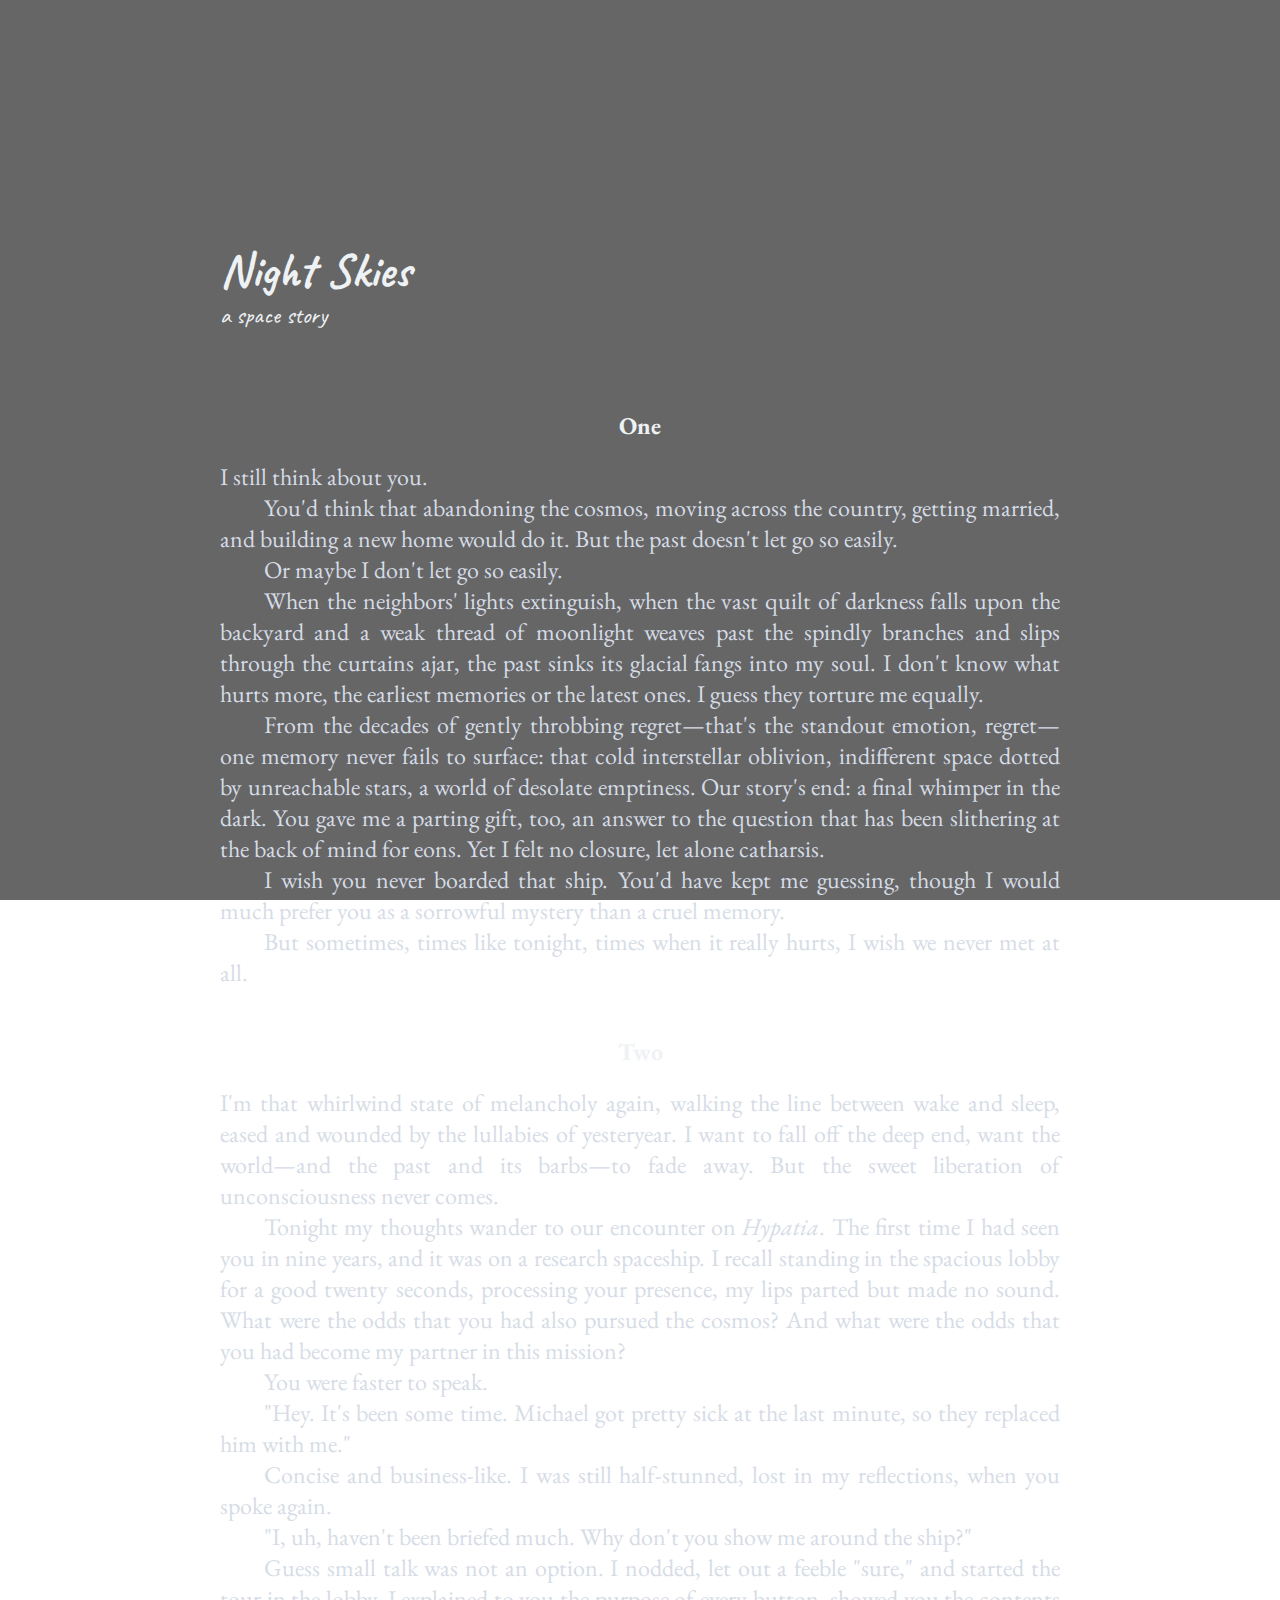
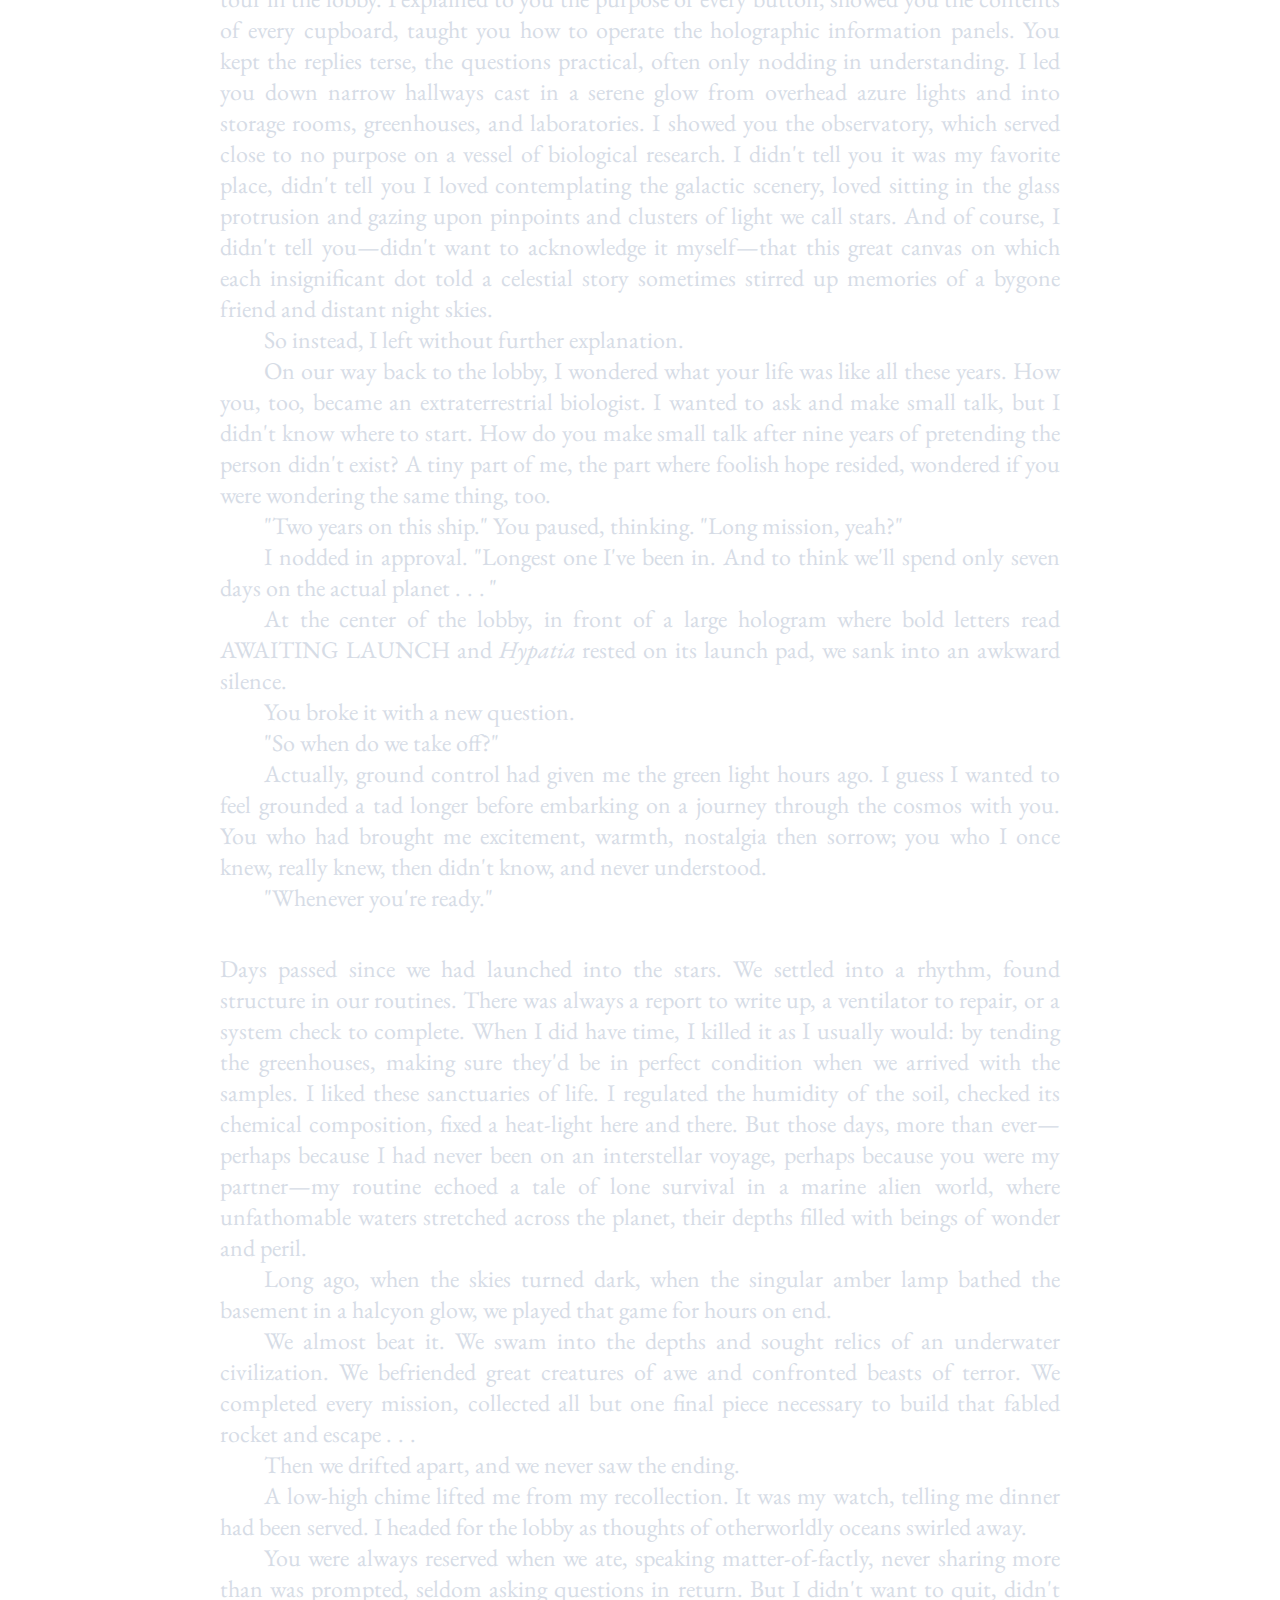
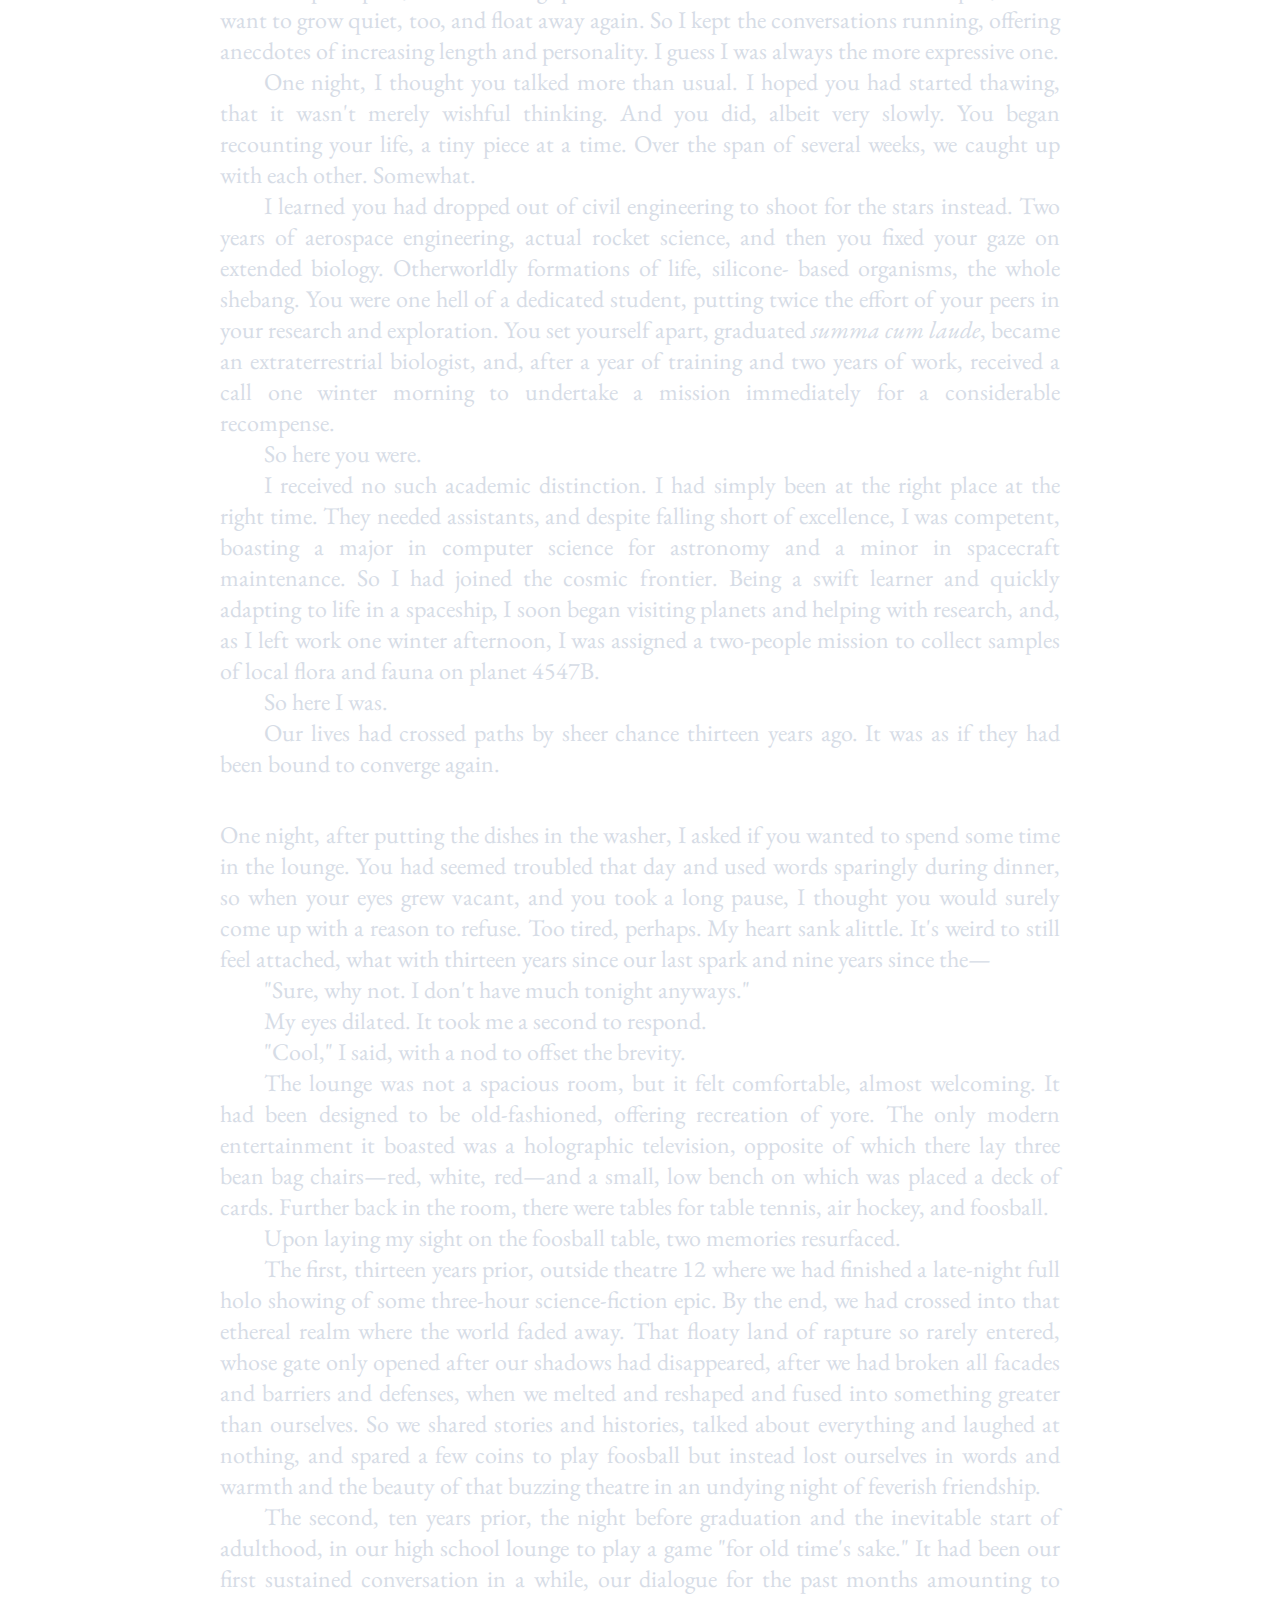
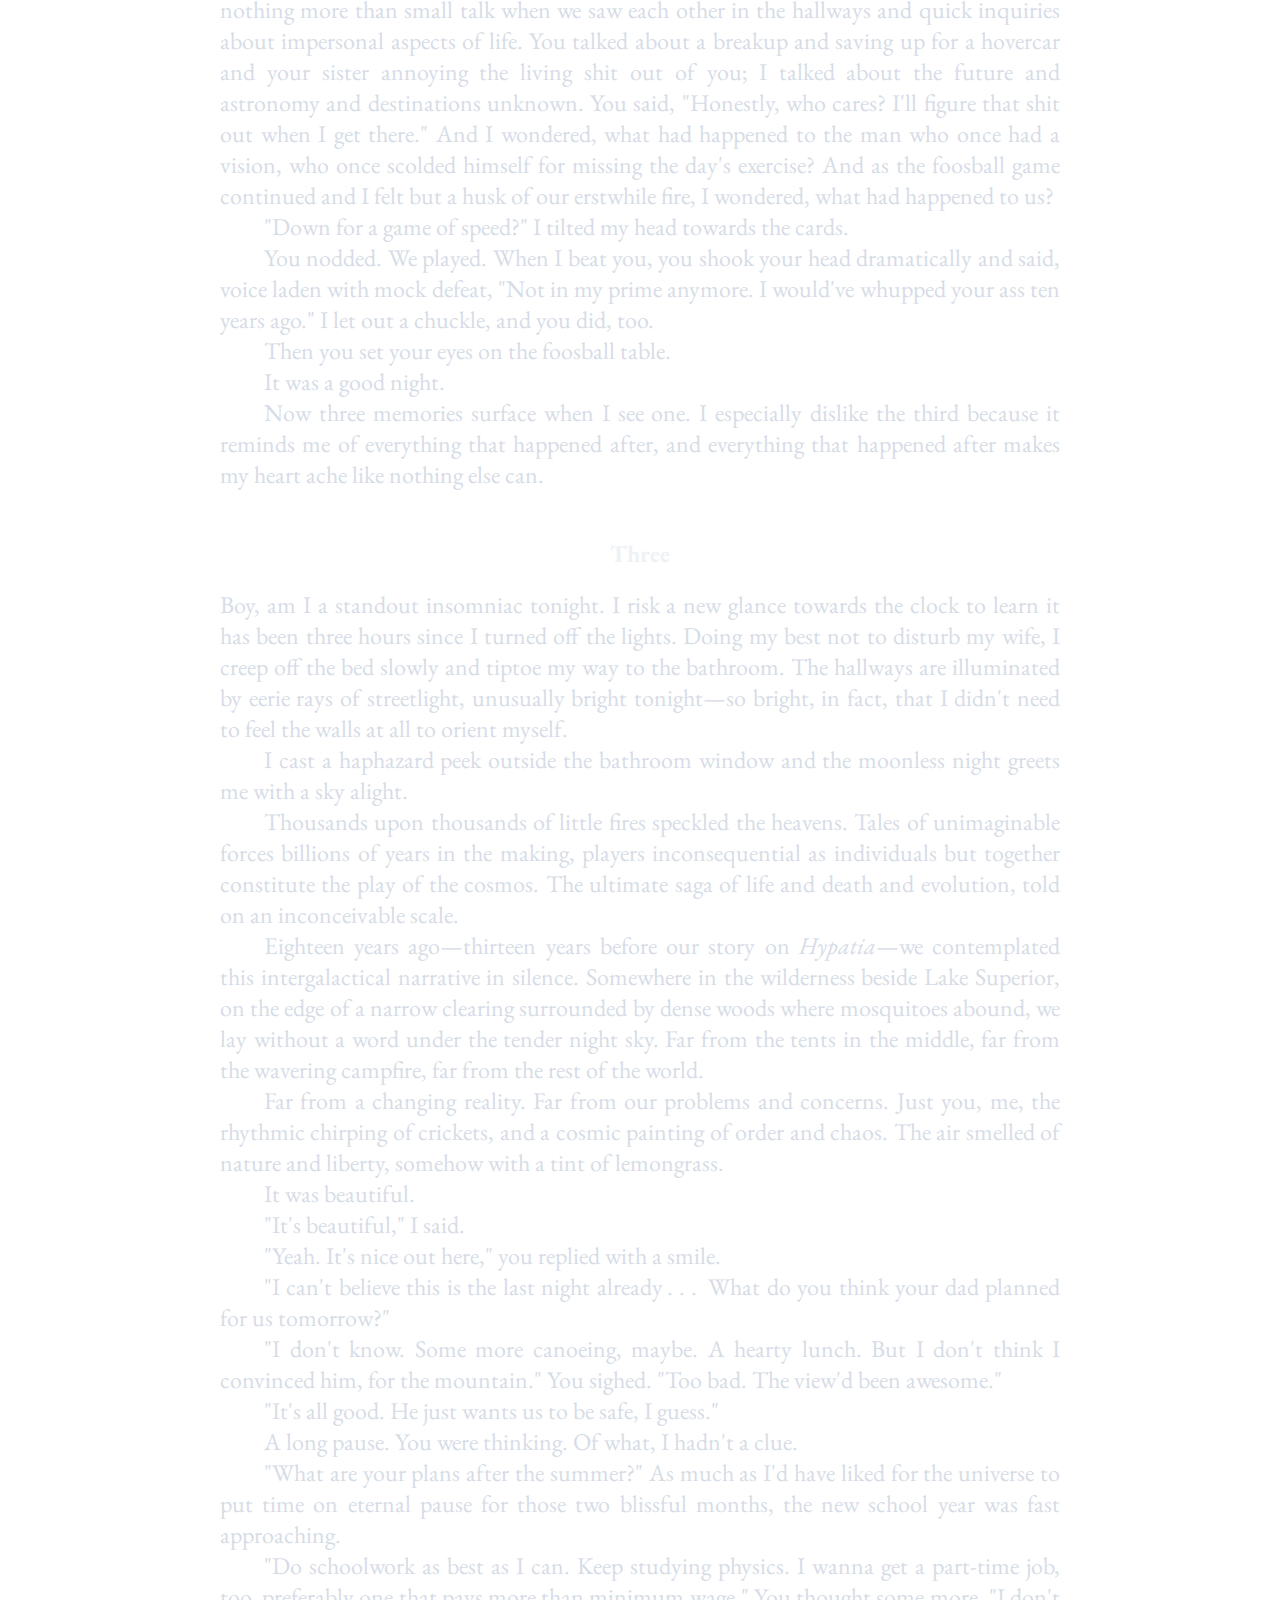
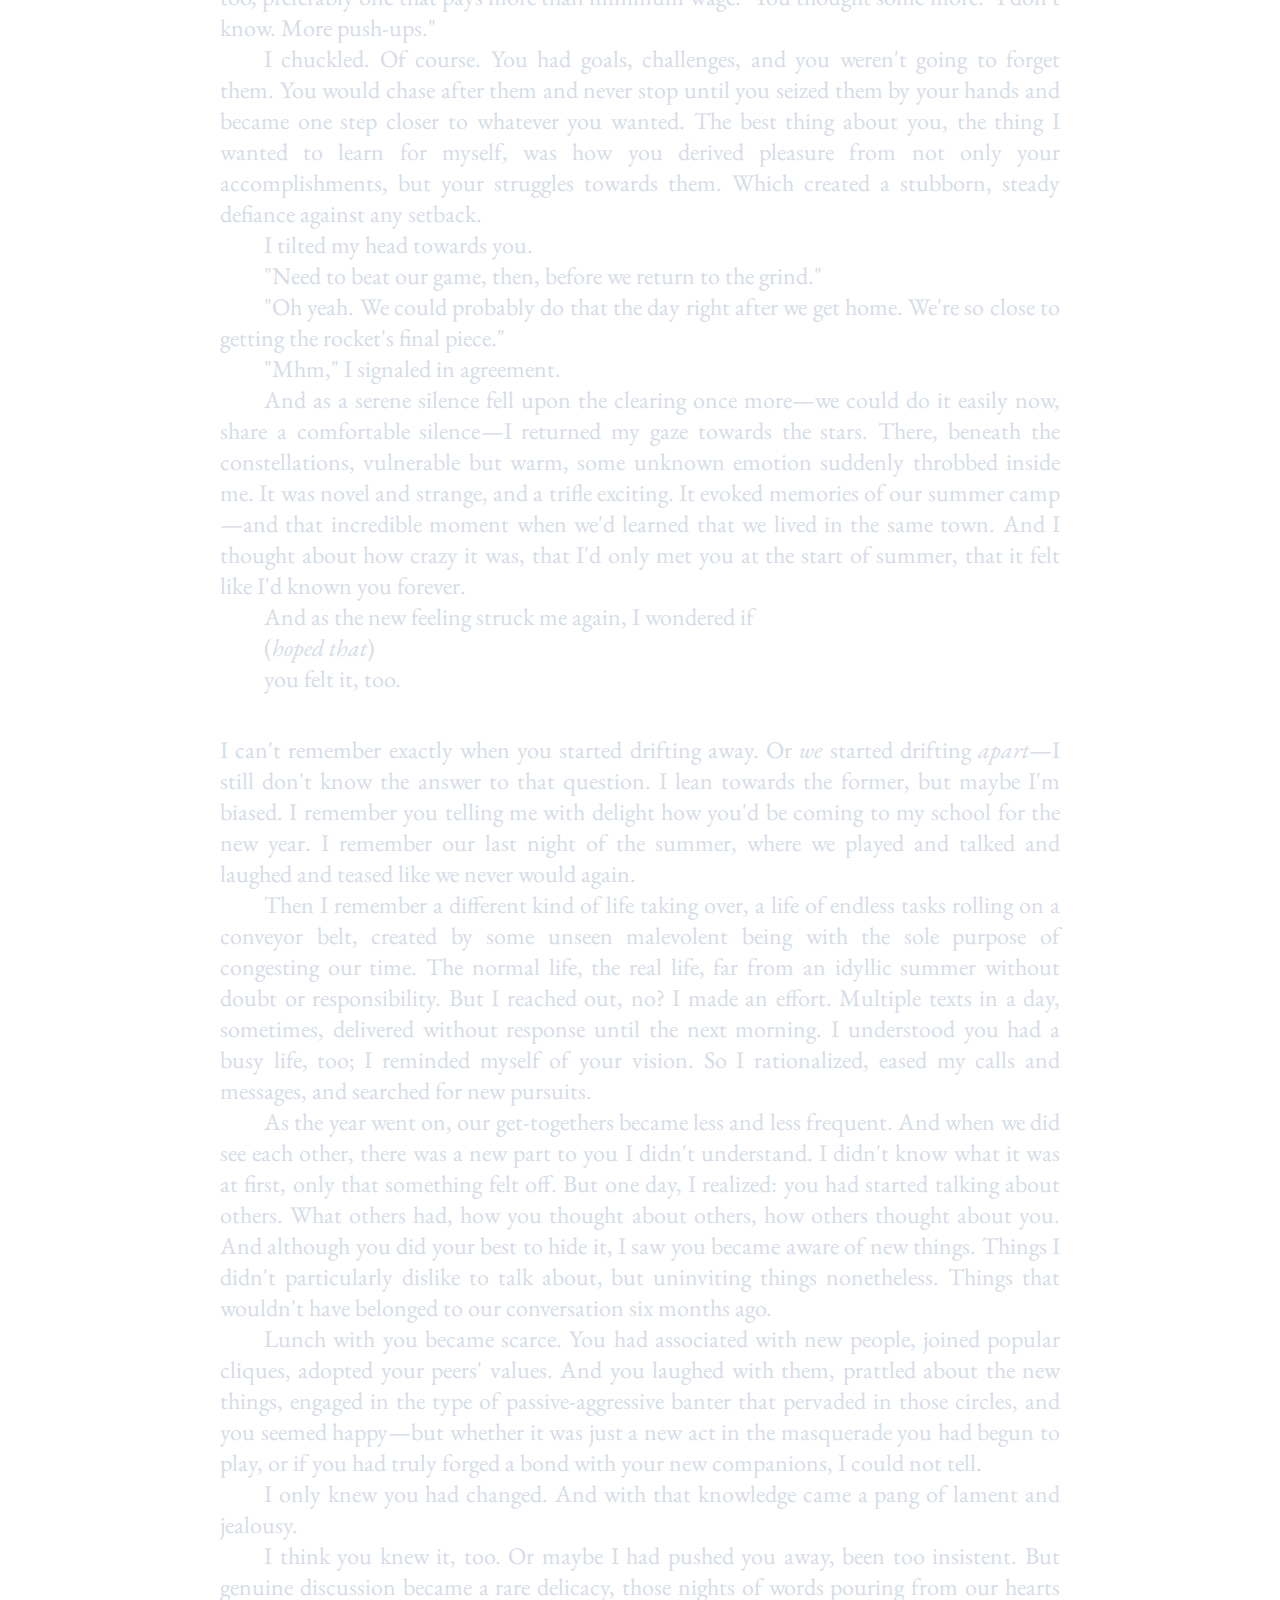
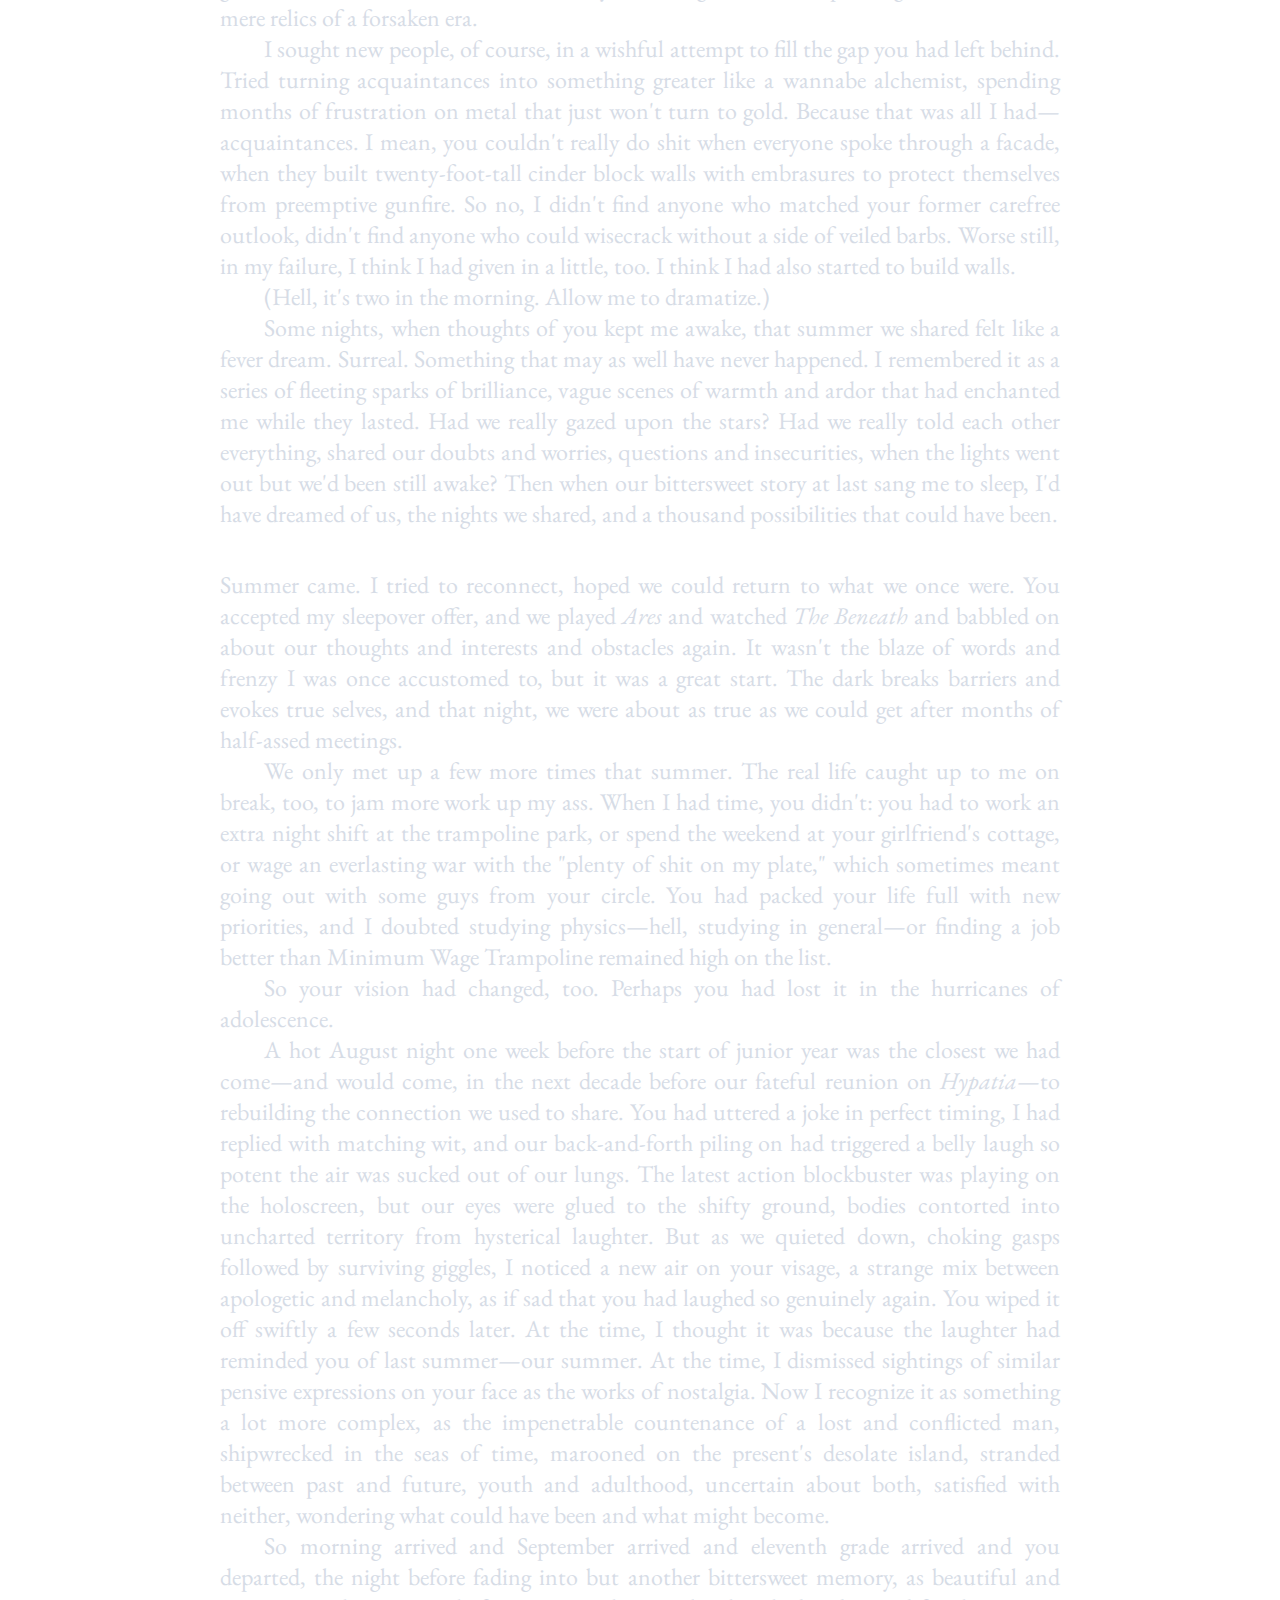
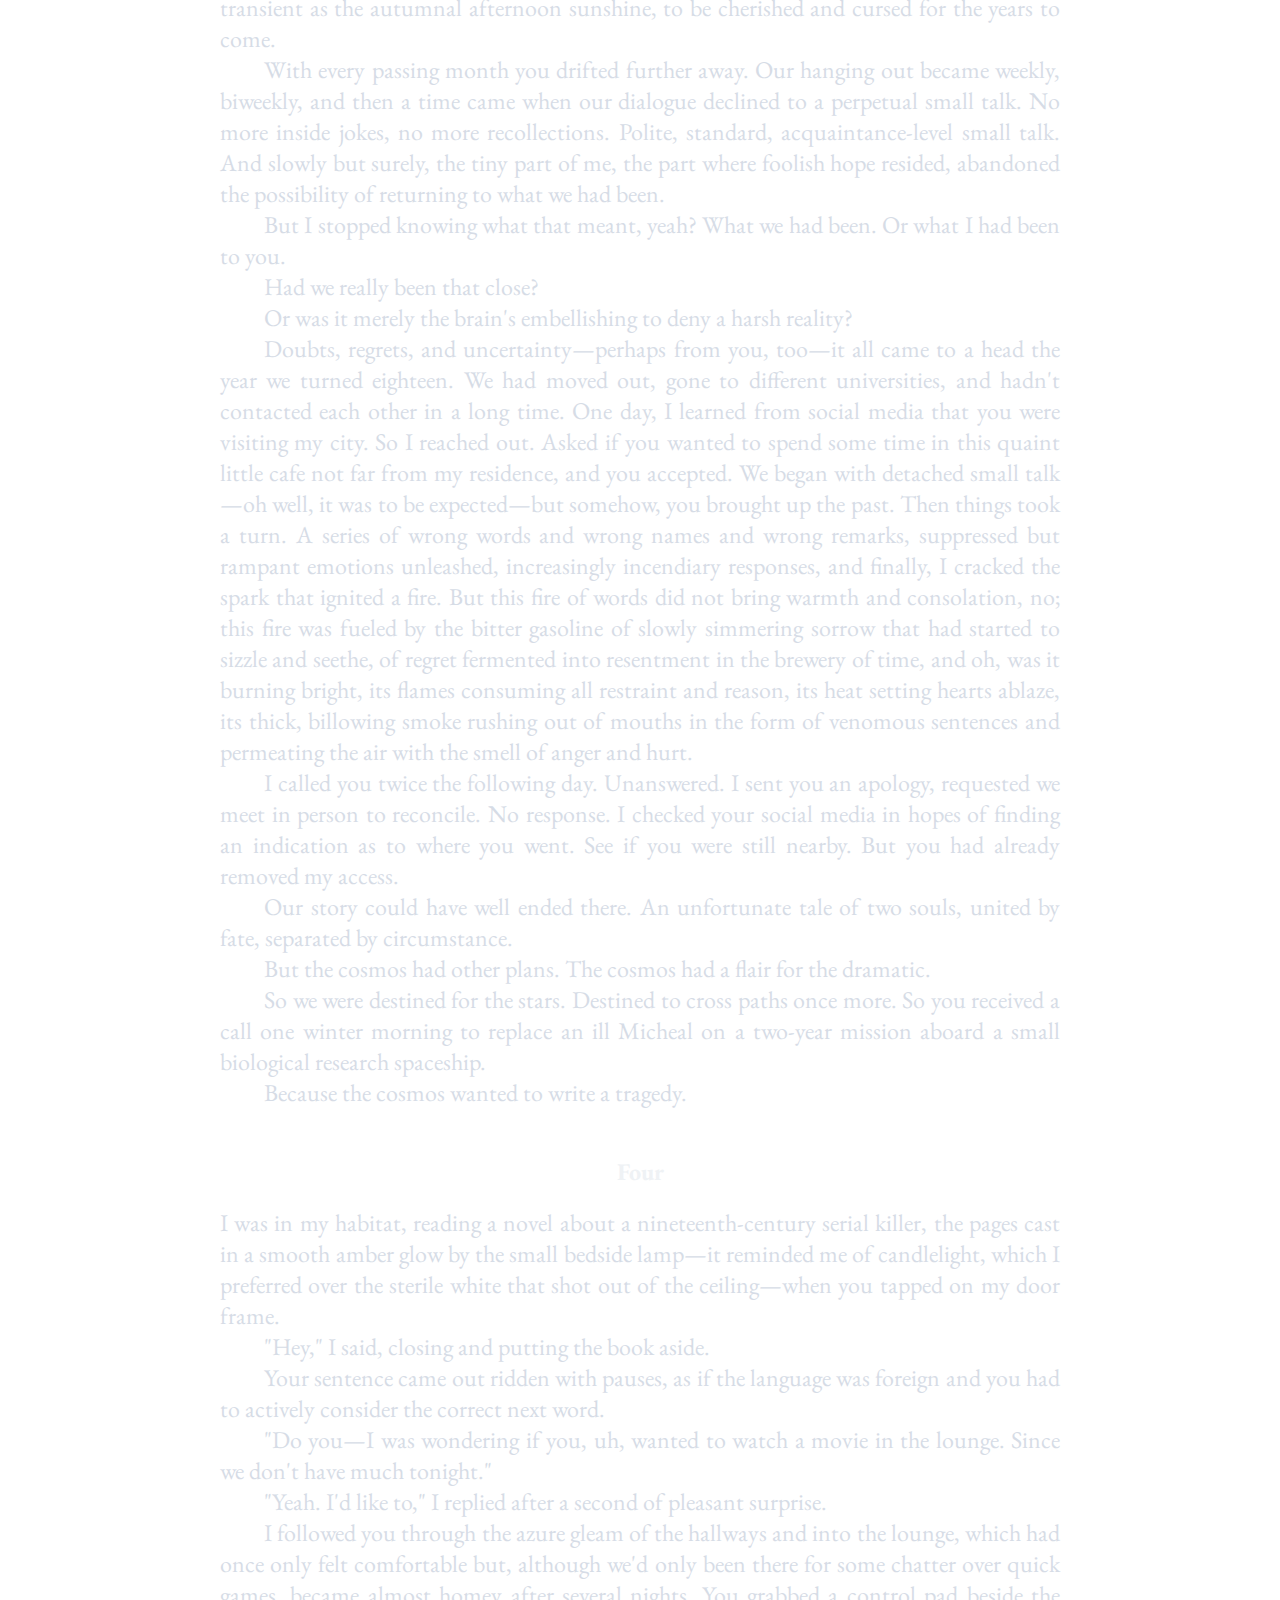
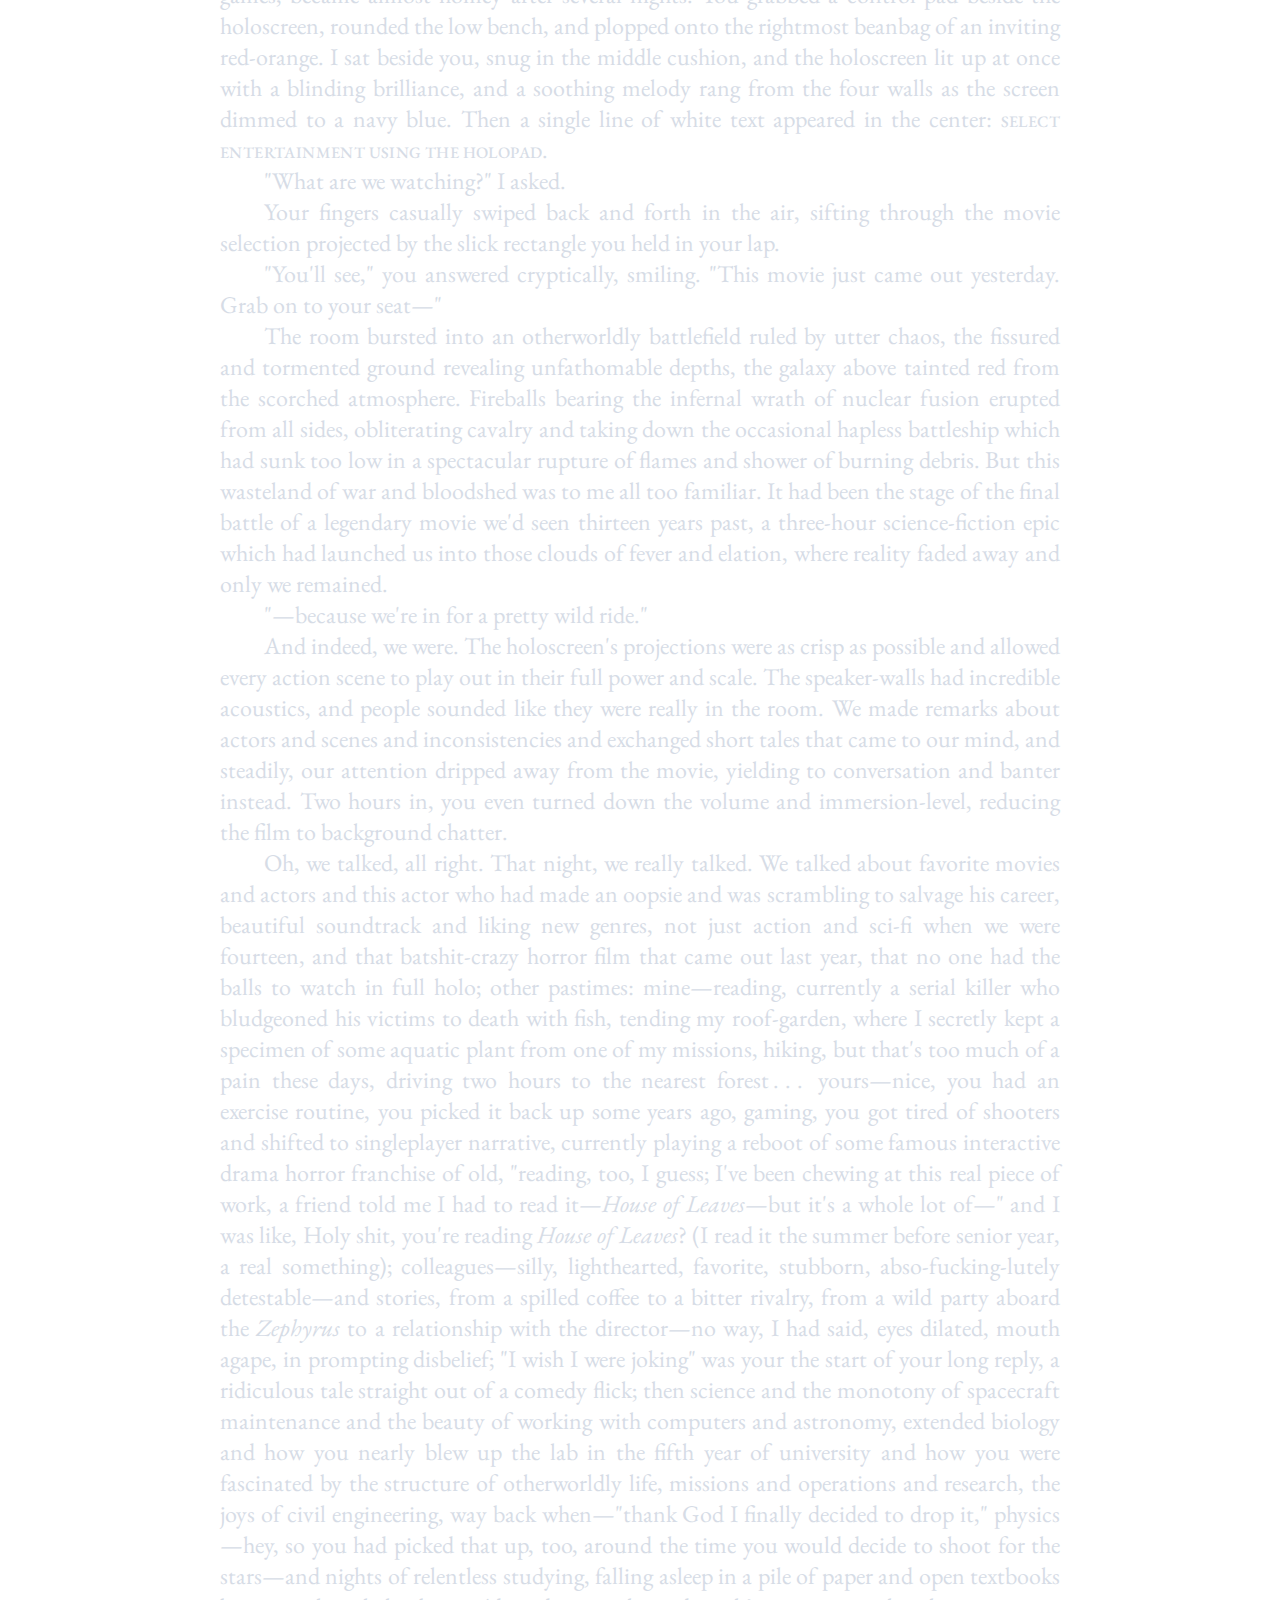
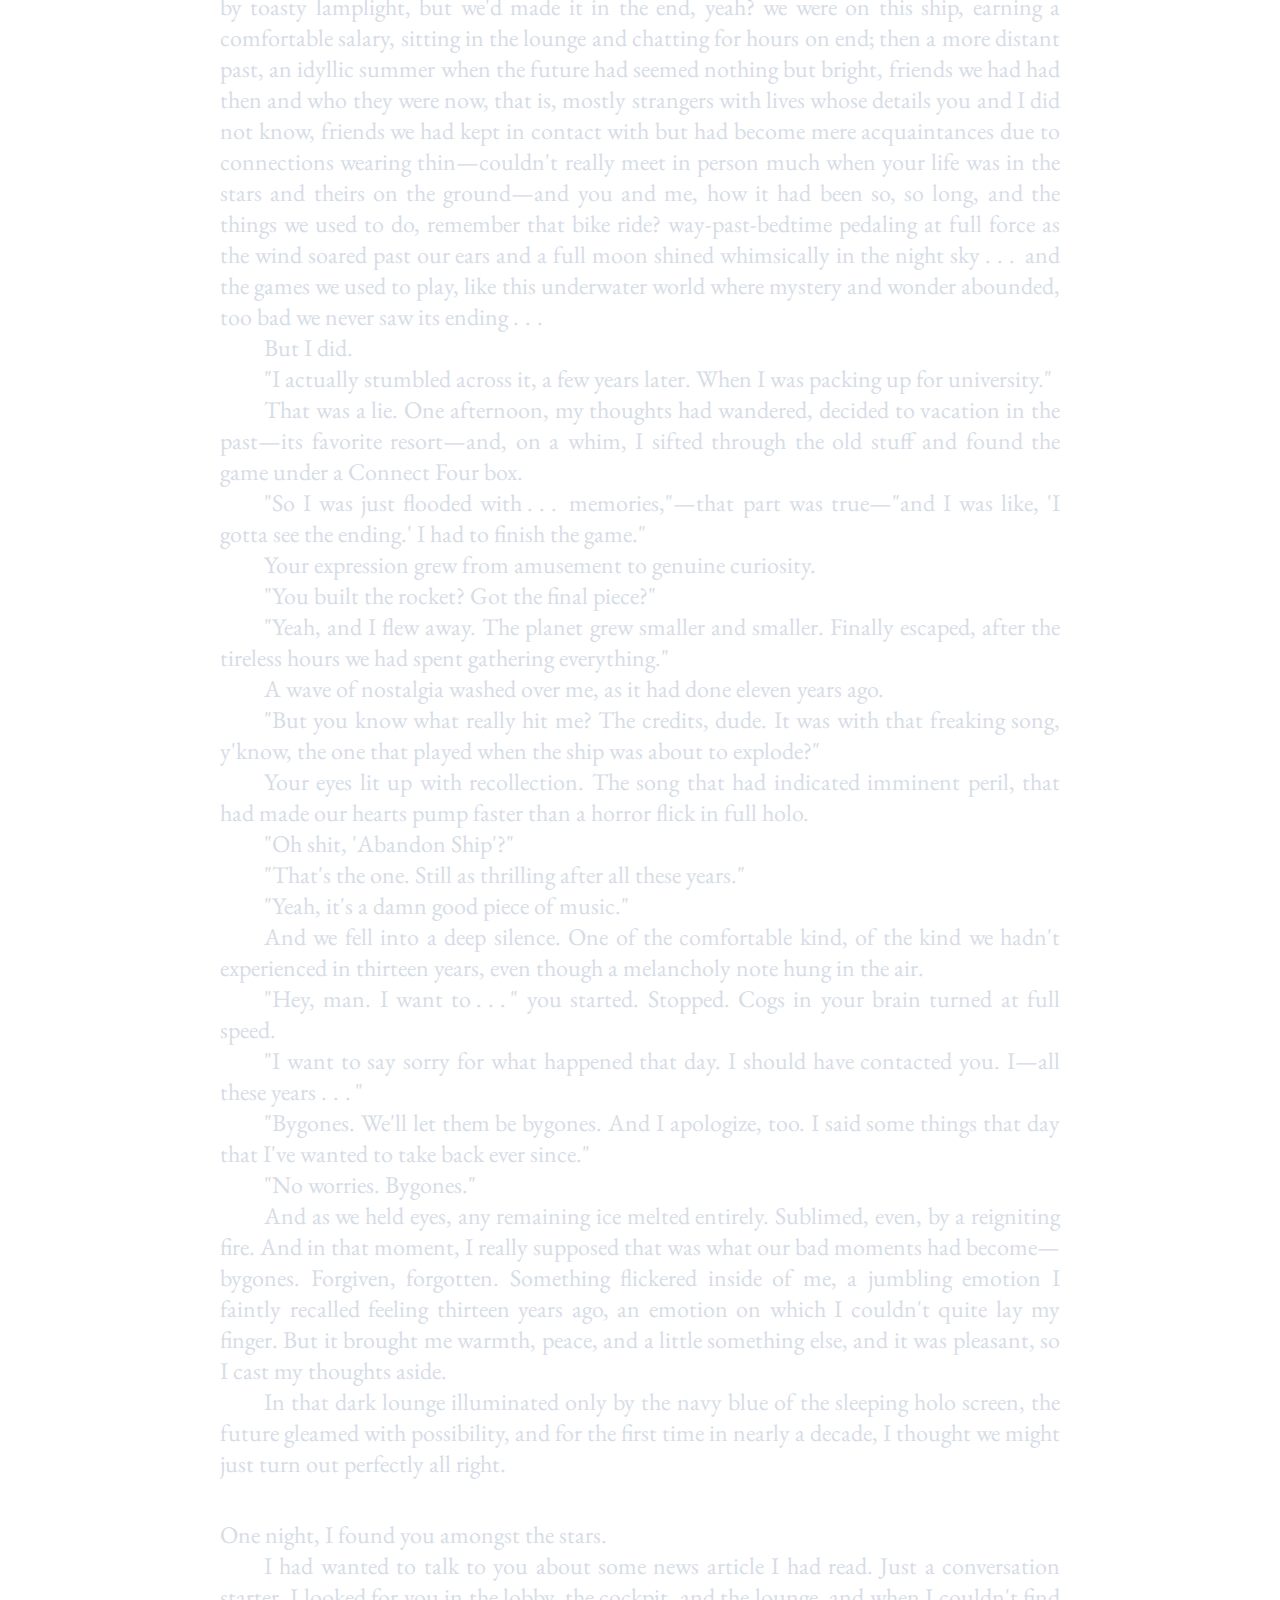
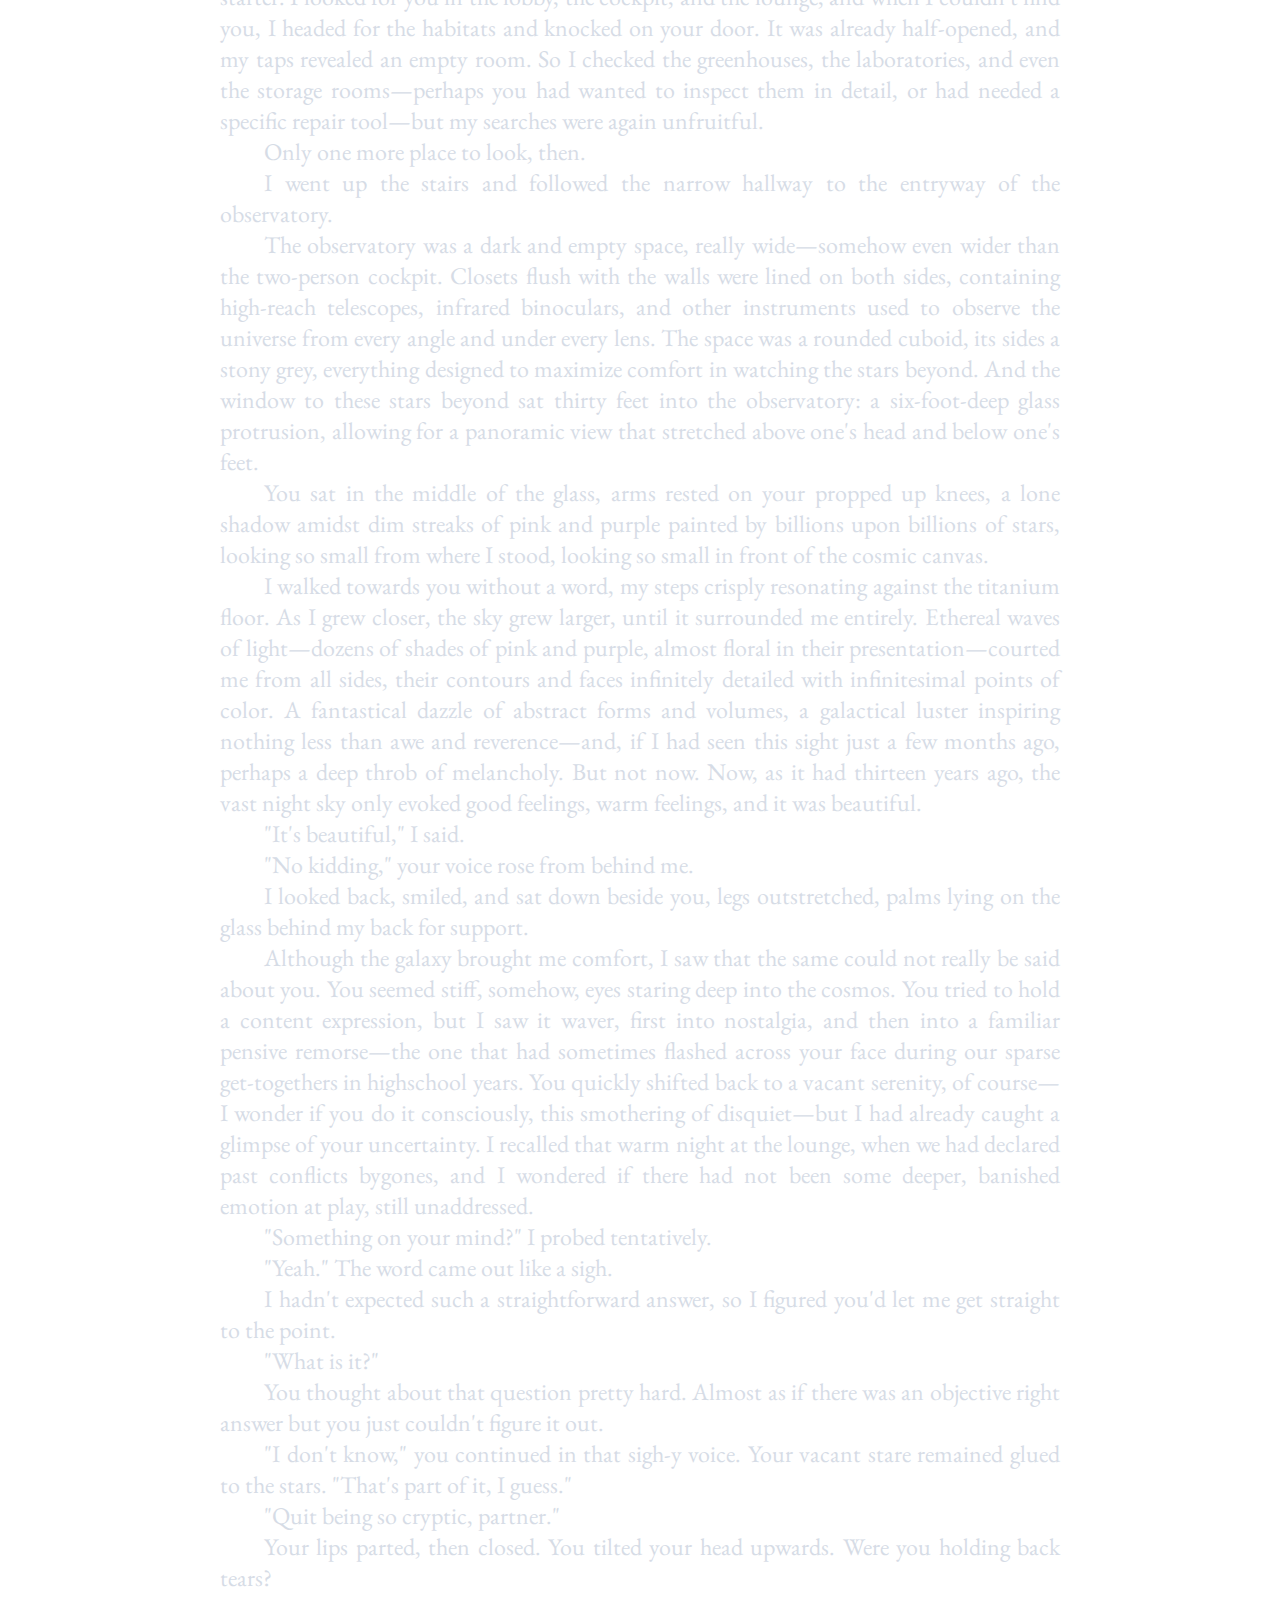
==== night-skies/index.html @ 5f886b28 "Add night skies" ====
<!DOCTYPE html>
<html lang="en">
<head>
  <meta charset="UTF-8">
  <meta name="viewport" content="width=device-width, initial-scale=1.0">
  <title>Night Skies</title>
  <link rel="stylesheet" href="styles.css">
</head>
<body>
  <article>
    <hgroup>
      <h1>Night Skies</h1>
      <p>a space story</p>
    </hgroup>
    <main>
      <section>
        <h2>One</h2>
        <div class="scene">
          <p class="para">I still think about you.</p>
          <p class="para">You'd think that abandoning the cosmos, moving across the country, getting married, and building a new home would do it. But the past doesn't let go so easily.</p>
          <p class="para">Or maybe I don't let go so easily.</p>
          <p class="para">When the neighbors' lights extinguish, when the vast quilt of darkness falls upon the backyard and a weak thread of moonlight weaves past the spindly branches and slips through the curtains ajar, the past sinks its glacial fangs into my soul. I don't know what hurts more, the earliest memories or the latest ones. I guess they torture me equally.</p>
          <p class="para">From the decades of gently throbbing regret—that's the standout emotion, regret—one memory never fails to surface: that cold interstellar oblivion, indifferent space dotted by unreachable stars, a world of desolate emptiness. Our story's end: a final whimper in the dark. You gave me a parting gift, too, an answer to the question that has been slithering at the back of mind for eons. Yet I felt no closure, let alone catharsis.</p>
          <p class="para">I wish you never boarded that ship. You'd have kept me guessing, though I would much prefer you as a sorrowful mystery than a cruel memory.</p>
          <p class="para">But sometimes, times like tonight, times when it really hurts, I wish we never met at all.</p>
        </div class="scene">
      </section>
      <section>
        <h2>Two</h2>
        <div class="scene">
          <p class="para">I'm that whirlwind state of melancholy again, walking the line between wake and sleep, eased and wounded by the lullabies of yesteryear. I want to fall off the deep end, want the world—and the past and its barbs—to fade away. But the sweet liberation of unconsciousness never comes.</p>
          <p class="para">Tonight my thoughts wander to our encounter on <i class="italic">Hypatia</i>. The first time I had seen you in nine years, and it was on a research spaceship. I recall standing in the spacious lobby for a good twenty seconds, processing your presence, my lips parted but made no sound. What were the odds that you had also pursued the cosmos? And what were the odds that you had become my partner in this mission?</p>
          <p class="para">You were faster to speak.</p>
          <p class="para">"Hey. It's been some time. Michael got pretty sick at the last minute, so they replaced him with me."</p>
          <p class="para">Concise and business-like. I was still half-stunned, lost in my reflections, when you spoke again.</p>
          <p class="para">"I, uh, haven't been briefed much. Why don't you show me around the ship?"</p>
          <p class="para">Guess small talk was not an option. I nodded, let out a feeble "sure," and started the tour in the lobby. I explained to you the purpose of every button, showed you the contents of every cupboard, taught you how to operate the holographic information panels. You kept the replies terse, the questions practical, often only nodding in understanding. I led you down narrow hallways cast in a serene glow from overhead azure lights and into storage rooms, greenhouses, and laboratories. I showed you the observatory, which served close to no purpose on a vessel of biological research. I didn't tell you it was my favorite place, didn't tell you I loved contemplating the galactic scenery, loved sitting in the glass protrusion and gazing upon pinpoints and clusters of light we call stars. And of course, I didn't tell you—didn't want to acknowledge it myself—that this great canvas on which each insignificant dot told a celestial story sometimes stirred up memories of a bygone friend and distant night skies.</p>
          <p class="para">So instead, I left without further explanation.</p>
          <p class="para">On our way back to the lobby, I wondered what your life was like all these years. How you, too, became an extraterrestrial biologist. I wanted to ask and make small talk, but I didn't know where to start. How do you make small talk after nine years of pretending the person didn't exist? A tiny part of me, the part where foolish hope resided, wondered if you were wondering the same thing, too.</p>
          <p class="para">"Two years on this ship." You paused, thinking. "Long mission, yeah?"</p>
          <p class="para">I nodded in approval. "Longest one I've been in. And to think we'll spend only seven days on the actual planet<span class="ellipsis">...</span>"</p>
          <p class="para">At the center of the lobby, in front of a large hologram where bold letters read AWAITING LAUNCH and <i class="italic">Hypatia</i> rested on its launch pad, we sank into an awkward silence.</p>
          <p class="para">You broke it with a new question.</p>
          <p class="para">"So when do we take off?"</p>
          <p class="para">Actually, ground control had given me the green light hours ago. I guess I wanted to feel grounded a tad longer before embarking on a journey through the cosmos with you. You who had brought me excitement, warmth, nostalgia then sorrow; you who I once knew, really knew, then didn't know, and never understood.</p>
          <p class="para">"Whenever you're ready."</p>
        </div>
        <div class="scene">
          <p class="para">Days passed since we had launched into the stars. We settled into a rhythm, found structure in our routines. There was always a report to write up, a ventilator to repair, or a system check to complete. When I did have time, I killed it as I usually would: by tending the greenhouses, making sure they'd be in perfect condition when we arrived with the samples. I liked these sanctuaries of life. I regulated the humidity of the soil, checked its chemical composition, fixed a heat-light here and there. But those days, more than ever—perhaps because I had never been on an interstellar voyage, perhaps because you were my partner—my routine echoed a tale of lone survival in a marine alien world, where unfathomable waters stretched across the planet, their depths filled with beings of wonder and peril.</p>
          <p class="para">Long ago, when the skies turned dark, when the singular amber lamp bathed the basement in a halcyon glow, we played that game for hours on end.</p>
          <p class="para">We almost beat it. We swam into the depths and sought relics of an underwater civilization. We befriended great creatures of awe and confronted beasts of terror. We completed every mission, collected all but one final piece necessary to build that fabled rocket and escape<span class="ellipsis">...</span></p>
          <p class="para">Then we drifted apart, and we never saw the ending.</p>
          <p class="para">A low-high chime lifted me from my recollection. It was my watch, telling me dinner had been served. I headed for the lobby as thoughts of otherworldly oceans swirled away.</p>
          <p class="para">You were always reserved when we ate, speaking matter-of-factly, never sharing more than was prompted, seldom asking questions in return. But I didn't want to quit, didn't want to grow quiet, too, and float away again. So I kept the conversations running, offering anecdotes of increasing length and personality. I guess I was always the more expressive one.</p>
          <p class="para">One night, I thought you talked more than usual. I hoped you had started thawing, that it wasn't merely wishful thinking. And you did, albeit very slowly. You began recounting your life, a tiny piece at a time. Over the span of several weeks, we caught up with each other. Somewhat.</p>
          <p class="para">I learned you had dropped out of civil engineering to shoot for the stars instead. Two years of aerospace engineering, actual rocket science, and then you fixed your gaze on extended biology. Otherworldly formations of life, silicone- based organisms, the whole shebang. You were one hell of a dedicated student, putting twice the effort of your peers in your research and exploration. You set yourself apart, graduated <i class="italic">summa cum laude</i>, became an extraterrestrial biologist, and, after a year of training and two years of work, received a call one winter morning to undertake a mission immediately for a considerable recompense.</p>
          <p class="para">So here you were.</p>
          <p class="para">I received no such academic distinction. I had simply been at the right place at the right time. They needed assistants, and despite falling short of excellence, I was competent, boasting a major in computer science for astronomy and a minor in spacecraft maintenance. So I had joined the cosmic frontier. Being a swift learner and quickly adapting to life in a spaceship, I soon began visiting planets and helping with research, and, as I left work one winter afternoon, I was assigned a two-people mission to collect samples of local flora and fauna on planet 4547B.</p>
          <p class="para">So here I was.</p>
          <p class="para">Our lives had crossed paths by sheer chance thirteen years ago. It was as if they had been bound to converge again.</p>
        </div>
        <div class="scene">
          <p class="para">One night, after putting the dishes in the washer, I asked if you wanted to spend some time in the lounge. You had seemed troubled that day and used words sparingly during dinner, so when your eyes grew vacant, and you took a long pause, I thought you would surely come up with a reason to refuse. Too tired, perhaps. My heart sank alittle. It's weird to still feel attached, what with thirteen years since our last spark and nine years since the—</p>
          <p class="para">"Sure, why not. I don't have much tonight anyways."</p>
          <p class="para">My eyes dilated. It took me a second to respond.</p>
          <p class="para">"Cool," I said, with a nod to offset the brevity.</p>
          <p class="para">The lounge was not a spacious room, but it felt comfortable, almost welcoming. It had been designed to be old-fashioned, offering recreation of yore. The only modern entertainment it boasted was a holographic television, opposite of which there lay three bean bag chairs—red, white, red—and a small, low bench on which was placed a deck of cards. Further back in the room, there were tables for table tennis, air hockey, and foosball.</p>
          <p class="para">Upon laying my sight on the foosball table, two memories resurfaced.</p>
          <p class="para">The first, thirteen years prior, outside theatre 12 where we had finished a late-night full holo showing of some three-hour science-fiction epic. By the end, we had crossed into that ethereal realm where the world faded away. That floaty land of rapture so rarely entered, whose gate only opened after our shadows had disappeared, after we had broken all facades and barriers and defenses, when we melted and reshaped and fused into something greater than ourselves. So we shared stories and histories, talked about everything and laughed at nothing, and spared a few coins to play foosball but instead lost ourselves in words and warmth and the beauty of that buzzing theatre in an undying night of feverish friendship.</p>
          <p class="para">The second, ten years prior, the night before graduation and the inevitable start of adulthood, in our high school lounge to play a game "for old time's sake." It had been our first sustained conversation in a while, our dialogue for the past months amounting to nothing more than small talk when we saw each other in the hallways and quick inquiries about impersonal aspects of life. You talked about a breakup and saving up for a hovercar and your sister annoying the living shit out of you; I talked about the future and astronomy and destinations unknown. You said, "Honestly, who cares? I'll figure that shit out when I get there." And I wondered, what had happened to the man who once had a vision, who once scolded himself for missing the day's exercise? And as the foosball game continued and I felt but a husk of our erstwhile fire, I wondered, what had happened to us?</p>
          <p class="para">"Down for a game of speed?" I tilted my head towards the cards.</p>
          <p class="para">You nodded. We played. When I beat you, you shook your head dramatically and said, voice laden with mock defeat, "Not in my prime anymore. I would've whupped your ass ten years ago." I let out a chuckle, and you did, too.</p>
          <p class="para">Then you set your eyes on the foosball table.</p>
          <p class="para">It was a good night.</p>
          <p class="para">Now three memories surface when I see one. I especially dislike the third because it reminds me of everything that happened after, and everything that happened after makes my heart ache like nothing else can.</p>
        </div>
      </section>
      <section>
        <h2>Three</h2>
        <div class="scene">
          <p class="para">Boy, am I a standout insomniac tonight. I risk a new glance towards the clock to learn it has been three hours since I turned off the lights. Doing my best not to disturb my wife, I creep off the bed slowly and tiptoe my way to the bathroom. The hallways are illuminated by eerie rays of streetlight, unusually bright tonight—so bright, in fact, that I didn't need to feel the walls at all to orient myself.</p>
          <p class="para">I cast a haphazard peek outside the bathroom window and the moonless night greets me with a sky alight.</p>
          <p class="para">Thousands upon thousands of little fires speckled the heavens. Tales of unimaginable forces billions of years in the making, players inconsequential as individuals but together constitute the play of the cosmos. The ultimate saga of life and death and evolution, told on an inconceivable scale.</p>
          <p class="para">Eighteen years ago—thirteen years before our story on <i class="italic">Hypatia</i>—we contemplated this intergalactical narrative in silence. Somewhere in the wilderness beside Lake Superior, on the edge of a narrow clearing surrounded by dense woods where mosquitoes abound, we lay without a word under the tender night sky. Far from the tents in the middle, far from the wavering campfire, far from the rest of the world.</p>
          <p class="para">Far from a changing reality. Far from our problems and concerns. Just you, me, the rhythmic chirping of crickets, and a cosmic painting of order and chaos. The air smelled of nature and liberty, somehow with a tint of lemongrass.</p>
          <p class="para">It was beautiful.</p>
          <p class="para">"It's beautiful," I said.</p>
          <p class="para">"Yeah. It's nice out here," you replied with a smile.</p>
          <p class="para">"I can't believe this is the last night already<span class="ellipsis">...</span> What do you think your dad planned for us tomorrow?"</p>
          <p class="para">"I don't know. Some more canoeing, maybe. A hearty lunch. But I don't think I convinced him, for the mountain." You sighed. "Too bad. The view'd been awesome."</p>
          <p class="para">"It's all good. He just wants us to be safe, I guess."</p>
          <p class="para">A long pause. You were thinking. Of what, I hadn't a clue.</p>
          <p class="para">"What are your plans after the summer?" As much as I'd have liked for the universe to put time on eternal pause for those two blissful months, the new school year was fast approaching.</p>
          <p class="para">"Do schoolwork as best as I can. Keep studying physics. I wanna get a part-time job, too, preferably one that pays more than minimum wage." You thought some more. "I don't know. More push-ups."</p>
          <p class="para">I chuckled. Of course. You had goals, challenges, and you weren't going to forget them. You would chase after them and never stop until you seized them by your hands and became one step closer to whatever you wanted. The best thing about you, the thing I wanted to learn for myself, was how you derived pleasure from not only your accomplishments, but your struggles towards them. Which created a stubborn, steady defiance against any setback.</p>
          <p class="para">I tilted my head towards you.</p>
          <p class="para">"Need to beat our game, then, before we return to the grind."</p>
          <p class="para">"Oh yeah. We could probably do that the day right after we get home. We're so close to getting the rocket's final piece."</p>
          <p class="para">"Mhm," I signaled in agreement.</p>
          <p class="para">And as a serene silence fell upon the clearing once more—we could do it easily now, share a comfortable silence—I returned my gaze towards the stars. There, beneath the constellations, vulnerable but warm, some unknown emotion suddenly throbbed inside me. It was novel and strange, and a trifle exciting. It evoked memories of our summer camp—and that incredible moment when we'd learned that we lived in the same town. And I thought about how crazy it was, that I'd only met you at the start of summer, that it felt like I'd known you forever.</p>
          <p class="para">And as the new feeling struck me again, I wondered if</p>
          <p class="para">(<i class="italic">hoped that</i>)</p>
          <p class="para">you felt it, too.</p>
        </div>
        <div class="scene">
          <p class="para">I can't remember exactly when you started drifting away. Or <em class="italic">we</em> started drifting <em class="italic">apart</em>—I still don't know the answer to that question. I lean towards the former, but maybe I'm biased. I remember you telling me with delight how you'd be coming to my school for the new year. I remember our last night of the summer, where we played and talked and laughed and teased like we never would again.</p>
          <p class="para">Then I remember a different kind of life taking over, a life of endless tasks rolling on a conveyor belt, created by some unseen malevolent being with the sole purpose of congesting our time. The normal life, the real life, far from an idyllic summer without doubt or responsibility. But I reached out, no? I made an effort. Multiple texts in a day, sometimes, delivered without response until the next morning. I understood you had a busy life, too; I reminded myself of your vision. So I rationalized, eased my calls and messages, and searched for new pursuits.</p>
          <p class="para">As the year went on, our get-togethers became less and less frequent. And when we did see each other, there was a new part to you I didn't understand. I didn't know what it was at first, only that something felt off. But one day, I realized: you had started talking about others. What others had, how you thought about others, how others thought about you. And although you did your best to hide it, I saw you became aware of new things. Things I didn't particularly dislike to talk about, but uninviting things nonetheless. Things that wouldn't have belonged to our conversation six months ago.</p>
          <p class="para">Lunch with you became scarce. You had associated with new people, joined popular cliques, adopted your peers' values. And you laughed with them, prattled about the new things, engaged in the type of passive-aggressive banter that pervaded in those circles, and you seemed happy—but whether it was just a new act in the masquerade you had begun to play, or if you had truly forged a bond with your new companions, I could not tell.</p>
          <p class="para">I only knew you had changed. And with that knowledge came a pang of lament and jealousy.</p>
          <p class="para">I think you knew it, too. Or maybe I had pushed you away, been too insistent. But genuine discussion became a rare delicacy, those nights of words pouring from our hearts mere relics of a forsaken era.</p>
          <p class="para">I sought new people, of course, in a wishful attempt to fill the gap you had left behind. Tried turning acquaintances into something greater like a wannabe alchemist, spending months of frustration on metal that just won't turn to gold. Because that was all I had—acquaintances. I mean, you couldn't really do shit when everyone spoke through a facade, when they built twenty-foot-tall cinder block walls with embrasures to protect themselves from preemptive gunfire. So no, I didn't find anyone who matched your former carefree outlook, didn't find anyone who could wisecrack without a side of veiled barbs. Worse still, in my failure, I think I had given in a little, too. I think I had also started to build walls.</p>
          <p class="para">(Hell, it's two in the morning. Allow me to dramatize.)</p>
          <p class="para">Some nights, when thoughts of you kept me awake, that summer we shared felt like a fever dream. Surreal. Something that may as well have never happened. I remembered it as a series of fleeting sparks of brilliance, vague scenes of warmth and ardor that had enchanted me while they lasted. Had we really gazed upon the stars? Had we really told each other everything, shared our doubts and worries, questions and insecurities, when the lights went out but we'd been still awake? Then when our bittersweet story at last sang me to sleep, I'd have dreamed of us, the nights we shared, and a thousand possibilities that could have been.</p>
        </div>
        <div class="scene">
          <p class="para">Summer came. I tried to reconnect, hoped we could return to what we once were. You accepted my sleepover offer, and we played <cite class="italic">Ares</cite> and watched <cite class="italic">The Beneath</cite> and babbled on about our thoughts and interests and obstacles again. It wasn't the blaze of words and frenzy I was once accustomed to, but it was a great start. The dark breaks barriers and evokes true selves, and that night, we were about as true as we could get after months of half-assed meetings.</p>
          <p class="para">We only met up a few more times that summer. The real life caught up to me on break, too, to jam more work up my ass. When I had time, you didn't: you had to work an extra night shift at the trampoline park, or spend the weekend at your girlfriend's cottage, or wage an everlasting war with the "plenty of shit on my plate," which sometimes meant going out with some guys from your circle. You had packed your life full with new priorities, and I doubted studying physics—hell, studying in general—or finding a job better than Minimum Wage Trampoline remained high on the list.</p>
          <p class="para">So your vision had changed, too. Perhaps you had lost it in the hurricanes of adolescence.</p>
          <p class="para">A hot August night one week before the start of junior year was the closest we had come—and would come, in the next decade before our fateful reunion on <i class="italic">Hypatia</i>—to rebuilding the connection we used to share. You had uttered a joke in perfect timing, I had replied with matching wit, and our back-and-forth piling on had triggered a belly laugh so potent the air was sucked out of our lungs. The latest action blockbuster was playing on the holoscreen, but our eyes were glued to the shifty ground, bodies contorted into uncharted territory from hysterical laughter. But as we quieted down, choking gasps followed by surviving giggles, I noticed a new air on your visage, a strange mix between apologetic and melancholy, as if sad that you had laughed so genuinely again. You wiped it off swiftly a few seconds later. At the time, I thought it was because the laughter had reminded you of last summer—our summer. At the time, I dismissed sightings of similar pensive expressions on your face as the works of nostalgia. Now I recognize it as something a lot more complex, as the impenetrable countenance of a lost and conflicted man, shipwrecked in the seas of time, marooned on the present's desolate island, stranded between past and future, youth and adulthood, uncertain about both, satisfied with neither, wondering what could have been and what might become.</p>
          <p class="para">So morning arrived and September arrived and eleventh grade arrived and you departed, the night before fading into but another bittersweet memory, as beautiful and transient as the autumnal afternoon sunshine, to be cherished and cursed for the years to come.</p>
          <p class="para">With every passing month you drifted further away. Our hanging out became weekly, biweekly, and then a time came when our dialogue declined to a perpetual small talk. No more inside jokes, no more recollections. Polite, standard, acquaintance-level small talk. And slowly but surely, the tiny part of me, the part where foolish hope resided, abandoned the possibility of returning to what we had been.</p>
          <p class="para">But I stopped knowing what that meant, yeah? What we had been. Or what I had been to you.</p>
          <p class="para">Had we really been that close?</p>
          <p class="para">Or was it merely the brain's embellishing to deny a harsh reality?</p>
          <p class="para">Doubts, regrets, and uncertainty—perhaps from you, too—it all came to a head the year we turned eighteen. We had moved out, gone to different universities, and hadn't contacted each other in a long time. One day, I learned from social media that you were visiting my city. So I reached out. Asked if you wanted to spend some time in this quaint little cafe not far from my residence, and you accepted. We began with detached small talk—oh well, it was to be expected—but somehow, you brought up the past. Then things took a turn. A series of wrong words and wrong names and wrong remarks, suppressed but rampant emotions unleashed, increasingly incendiary responses, and finally, I cracked the spark that ignited a fire. But this fire of words did not bring warmth and consolation, no; this fire was fueled by the bitter gasoline of slowly simmering sorrow that had started to sizzle and seethe, of regret fermented into resentment in the brewery of time, and oh, was it burning bright, its flames consuming all restraint and reason, its heat setting hearts ablaze, its thick, billowing smoke rushing out of mouths in the form of venomous sentences and permeating the air with the smell of anger and hurt.</p>
          <p class="para">I called you twice the following day. Unanswered. I sent you an apology, requested we meet in person to reconcile. No response. I checked your social media in hopes of finding an indication as to where you went. See if you were still nearby. But you had already removed my access.</p>
          <p class="para">Our story could have well ended there. An unfortunate tale of two souls, united by fate, separated by circumstance.</p>
          <p class="para">But the cosmos had other plans. The cosmos had a flair for the dramatic.</p>
          <p class="para">So we were destined for the stars. Destined to cross paths once more. So you received a call one winter morning to replace an ill Micheal on a two-year mission aboard a small biological research spaceship.</p>
          <p class="para">Because the cosmos wanted to write a tragedy.</p>
        </div>          
      </section>
      <section>
        <h2>Four</h2>
        <div class="scene">
          <p class="para">I was in my habitat, reading a novel about a nineteenth-century serial killer, the pages cast in a smooth amber glow by the small bedside lamp—it reminded me of candlelight, which I preferred over the sterile white that shot out of the ceiling—when you tapped on my door frame.</p>
          <p class="para">"Hey," I said, closing and putting the book aside.</p>
          <p class="para">Your sentence came out ridden with pauses, as if the language was foreign and you had to actively consider the correct next word.</p>
          <p class="para">"Do you—I was wondering if you, uh, wanted to watch a movie in the lounge. Since we don't have much tonight."</p>
          <p class="para">"Yeah. I'd like to," I replied after a second of pleasant surprise.</p>
          <p class="para">I followed you through the azure gleam of the hallways and into the lounge, which had once only felt comfortable but, although we'd only been there for some chatter over quick games, became almost homey after several nights. You grabbed a control pad beside the holoscreen, rounded the low bench, and plopped onto the rightmost beanbag of an inviting red-orange. I sat beside you, snug in the middle cushion, and the holoscreen lit up at once with a blinding brilliance, and a soothing melody rang from the four walls as the screen dimmed to a navy blue. Then a single line of white text appeared in the center: <span class="display">SELECT ENTERTAINMENT USING THE HOLOPAD</span>.</p>
          <p class="para">"What are we watching?" I asked.</p>
          <p class="para">Your fingers casually swiped back and forth in the air, sifting through the movie selection projected by the slick rectangle you held in your lap.</p>
          <p class="para">"You'll see," you answered cryptically, smiling. "This movie just came out yesterday. Grab on to your seat—"</p>
          <p class="para">The room bursted into an otherworldly battlefield ruled by utter chaos, the fissured and tormented ground revealing unfathomable depths, the galaxy above tainted red from the scorched atmosphere. Fireballs bearing the infernal wrath of nuclear fusion erupted from all sides, obliterating cavalry and taking down the occasional hapless battleship which had sunk too low in a spectacular rupture of flames and shower of burning debris. But this wasteland of war and bloodshed was to me all too familiar. It had been the stage of the final battle of a legendary movie we'd seen thirteen years past, a three-hour science-fiction epic which had launched us into those clouds of fever and elation, where reality faded away and only we remained.</p>
          <p class="para">"—because we're in for a pretty wild ride."</p>
          <p class="para">And indeed, we were. The holoscreen's projections were as crisp as possible and allowed every action scene to play out in their full power and scale. The speaker-walls had incredible acoustics, and people sounded like they were really in the room. We made remarks about actors and scenes and inconsistencies and exchanged short tales that came to our mind, and steadily, our attention dripped away from the movie, yielding to conversation and banter instead. Two hours in, you even turned down the volume and immersion-level, reducing the film to background chatter.</p>
          <p class="para">Oh, we talked, all right. That night, we really talked. We talked about favorite movies and actors and this actor who had made an oopsie and was scrambling to salvage his career, beautiful soundtrack and liking new genres, not just action and sci-fi when we were fourteen, and that batshit-crazy horror film that came out last year, that no one had the balls to watch in full holo; other pastimes: mine—reading, currently a serial killer who bludgeoned his victims to death with fish, tending my roof-garden, where I secretly kept a specimen of some aquatic plant from one of my missions, hiking, but that's too much of a pain these days, driving two hours to the nearest forest<span class="ellipsis">...</span> yours—nice, you had an exercise routine, you picked it back up some years ago, gaming, you got tired of shooters and shifted to singleplayer narrative, currently playing a reboot of some famous interactive drama horror franchise of old, "reading, too, I guess; I've been chewing at this real piece of work, a friend told me I had to read it—<cite class="italic">House of Leaves</cite>—but it's a whole lot of—" and I was like, Holy shit, you're reading <cite class="italic">House of Leaves</cite>? (I read it the summer before senior year, a real something); colleagues—silly, lighthearted, favorite, stubborn, abso-fucking-lutely detestable—and stories, from a spilled coffee to a bitter rivalry, from a wild party aboard the <i class="italic">Zephyrus</i> to a relationship with the director—no way, I had said, eyes dilated, mouth agape, in prompting disbelief; "I wish I were joking" was your the start of your long reply, a ridiculous tale straight out of a comedy flick; then science and the monotony of spacecraft maintenance and the beauty of working with computers and astronomy, extended biology and how you nearly blew up the lab in the fifth year of university and how you were fascinated by the structure of otherworldly life, missions and operations and research, the joys of civil engineering, way back when—"thank God I finally decided to drop it," physics—hey, so you had picked that up, too, around the time you would decide to shoot for the stars—and nights of relentless studying, falling asleep in a pile of paper and open textbooks by toasty lamplight, but we'd made it in the end, yeah? we were on this ship, earning a comfortable salary, sitting in the lounge and chatting for hours on end; then a more distant past, an idyllic summer when the future had seemed nothing but bright, friends we had had then and who they were now, that is, mostly strangers with lives whose details you and I did not know, friends we had kept in contact with but had become mere acquaintances due to connections wearing thin—couldn't really meet in person much when your life was in the stars and theirs on the ground—and you and me, how it had been so, so long, and the things we used to do, remember that bike ride? way-past-bedtime pedaling at full force as the wind soared past our ears and a full moon shined whimsically in the night sky<span class="ellipsis">...</span> and the games we used to play, like this underwater world where mystery and wonder abounded, too bad we never saw its ending<span class="ellipsis">...</span></p>
          <p class="para">But I did.</p>
          <p class="para">"I actually stumbled across it, a few years later. When I was packing up for university."</p>
          <p class="para">That was a lie. One afternoon, my thoughts had wandered, decided to vacation in the past—its favorite resort—and, on a whim, I sifted through the old stuff and found the game under a Connect Four box.</p>
          <p class="para">"So I was just flooded with<span class="ellipsis">...</span> memories,"—that part was true—"and I was like, 'I gotta see the ending.' I had to finish the game."</p>
          <p class="para">Your expression grew from amusement to genuine curiosity.</p>
          <p class="para">"You built the rocket? Got the final piece?"</p>
          <p class="para">"Yeah, and I flew away. The planet grew smaller and smaller. Finally escaped, after the tireless hours we had spent gathering everything."</p>
          <p class="para">A wave of nostalgia washed over me, as it had done eleven years ago.</p>
          <p class="para">"But you know what really hit me? The credits, dude. It was with that freaking song, y'know, the one that played when the ship was about to explode?"</p>
          <p class="para">Your eyes lit up with recollection. The song that had indicated imminent peril, that had made our hearts pump faster than a horror flick in full holo.</p>
          <p class="para">"Oh shit, 'Abandon Ship'?"</p>
          <p class="para">"That's the one. Still as thrilling after all these years."</p>
          <p class="para">"Yeah, it's a damn good piece of music."</p>
          <p class="para">And we fell into a deep silence. One of the comfortable kind, of the kind we hadn't experienced in thirteen years, even though a melancholy note hung in the air.</p>
          <p class="para">"Hey, man. I want to<span class="ellipsis">...</span>" you started. Stopped. Cogs in your brain turned at full speed.</p>
          <p class="para">"I want to say sorry for what happened that day. I should have contacted you. I—all these years<span class="ellipsis">...</span>"</p>
          <p class="para">"Bygones. We'll let them be bygones. And I apologize, too. I said some things that day that I've wanted to take back ever since."</p>
          <p class="para">"No worries. Bygones."</p>
          <p class="para">And as we held eyes, any remaining ice melted entirely. Sublimed, even, by a reigniting fire. And in that moment, I really supposed that was what our bad moments had become—bygones. Forgiven, forgotten. Something flickered inside of me, a jumbling emotion I faintly recalled feeling thirteen years ago, an emotion on which I couldn't quite lay my finger. But it brought me warmth, peace, and a little something else, and it was pleasant, so I cast my thoughts aside.</p>
          <p class="para">In that dark lounge illuminated only by the navy blue of the sleeping holo screen, the future gleamed with possibility, and for the first time in nearly a decade, I thought we might just turn out perfectly all right.</p>
        </div>
        <div class="scene">
          <p class="para">One night, I found you amongst the stars.</p>
          <p class="para">I had wanted to talk to you about some news article I had read. Just a conversation starter. I looked for you in the lobby, the cockpit, and the lounge, and when I couldn't find you, I headed for the habitats and knocked on your door. It was already half-opened, and my taps revealed an empty room. So I checked the greenhouses, the laboratories, and even the storage rooms—perhaps you had wanted to inspect them in detail, or had needed a specific repair tool—but my searches were again unfruitful.</p>
          <p class="para">Only one more place to look, then.</p>
          <p class="para">I went up the stairs and followed the narrow hallway to the entryway of the observatory.</p>
          <p class="para">The observatory was a dark and empty space, really wide—somehow even wider than the two-person cockpit. Closets flush with the walls were lined on both sides, containing high-reach telescopes, infrared binoculars, and other instruments used to observe the universe from every angle and under every lens. The space was a rounded cuboid, its sides a stony grey, everything designed to maximize comfort in watching the stars beyond. And the window to these stars beyond sat thirty feet into the observatory: a six-foot-deep glass protrusion, allowing for a panoramic view that stretched above one's head and below one's feet.</p>
          <p class="para">You sat in the middle of the glass, arms rested on your propped up knees, a lone shadow amidst dim streaks of pink and purple painted by billions upon billions of stars, looking so small from where I stood, looking so small in front of the cosmic canvas.</p>
          <p class="para">I walked towards you without a word, my steps crisply resonating against the titanium floor. As I grew closer, the sky grew larger, until it surrounded me entirely. Ethereal waves of light—dozens of shades of pink and purple, almost floral in their presentation—courted me from all sides, their contours and faces infinitely detailed with infinitesimal points of color. A fantastical dazzle of abstract forms and volumes, a galactical luster inspiring nothing less than awe and reverence—and, if I had seen this sight just a few months ago, perhaps a deep throb of melancholy. But not now. Now, as it had thirteen years ago, the vast night sky only evoked good feelings, warm feelings, and it was beautiful.</p>
          <p class="para">"It's beautiful," I said.</p>
          <p class="para">"No kidding," your voice rose from behind me.</p>
          <p class="para">I looked back, smiled, and sat down beside you, legs outstretched, palms lying on the glass behind my back for support.</p>
          <p class="para">Although the galaxy brought me comfort, I saw that the same could not really be said about you. You seemed stiff, somehow, eyes staring deep into the cosmos. You tried to hold a content expression, but I saw it waver, first into nostalgia, and then into a familiar pensive remorse—the one that had sometimes flashed across your face during our sparse get-togethers in highschool years. You quickly shifted back to a vacant serenity, of course—I wonder if you do it consciously, this smothering of disquiet—but I had already caught a glimpse of your uncertainty. I recalled that warm night at the lounge, when we had declared past conflicts bygones, and I wondered if there had not been some deeper, banished emotion at play, still unaddressed.</p>
          <p class="para">"Something on your mind?" I probed tentatively.</p>
          <p class="para">"Yeah." The word came out like a sigh.</p>
          <p class="para">I hadn't expected such a straightforward answer, so I figured you'd let me get straight to the point.</p>
          <p class="para">"What is it?"</p>
          <p class="para">You thought about that question pretty hard. Almost as if there was an objective right answer but you just couldn't figure it out.</p>
          <p class="para">"I don't know," you continued in that sigh-y voice. Your vacant stare remained glued to the stars. "That's part of it, I guess."</p>
          <p class="para">"Quit being so cryptic, partner."</p>
          <p class="para">Your lips parted, then closed. You tilted your head upwards. Were you holding back tears?</p>
          <p class="para">"It's just<span class="ellipsis">...</span>I don't know. Sometimes, I'm confused about something<span class="ellipsis">...</span>and I just can't—I never figured it out. Especially now because I never thought I'd—"</p>
          <p class="para">Your voice started wavering. Then you sunk into silence once more. I didn't know what to say; I could only look at you with listening eyes, hoping my presence was comfort—or comfort enough.</p>
          <p class="para">A tear streamed down your face, and upon seeing your lips waver—another failed attempt to articulate whatever had pushed that tear past your eye—the faintest recollection flickered in my mind.</p>
          <p class="para">The faintest recollection of a feeling that had been new and ephemeral, that had some incredible stretch of time ago impaled me with its embrace. And this turbulent expression of yours that had begun to eclipse your face since the end of that first summer—hadn't I often seen it after a glimmer of genuine warmth in the cold night? After a spark which that tiny part of me hoped can make you realize that we could still return to<span class="ellipsis">...</span> So now that tiny part asked, Might your sadness be rooted in our past, as mine had done? But then I heard a quiet weep, and this jumble of thoughts became too chaotic, and the faint recollection slipped away as quickly as it had floated into my wind, carrying an elusive answer into the dark.</p>
          <p class="para">You must have mustered every ounce of effort to suppress your whimpers, but you gave in to the tide in the end. Tears ran freely down your face and formed miniature pools on the glass floor while I tried to find my words and my stare meandered between you and the universe. All of a sudden, your watery eyes kindled in me a vague comprehension, and I knew what you wept for: an unhappy story, one told over the span of thirteen years. And I didn't know what to say, and words were pathetically insufficient in moments like these anyway, so I took you in my arms instead.</p>
          <p class="para">You accepted my embrace, the back of your head leaning against my chest, your sorrow leaving marks on my uniform. As your soft sobs began to let up, I recalled a night lost in the ebbs of time, a night when we had lain under a sky almost as clear as it now shone through the glass of <i class="italic">Hypatia</i>, when only insect-chimes and the gentle rustling of leaves filled the gaps of our voices, when that nameless yet powerful feeling of warmth and nervous enthusiasm dazzled me with its frenzy<span class="ellipsis">...</span></p>
          <p class="para">A whisper arose from your lips. In that dark observatory where the galaxy sparkled, you let out three words, and I began to understand.</p>
          <p class="para">"What were we?"</p>
          <p class="para">What <em class="italic">had</em> we been? I remembered you had drifted away. Or maybe I had tried to flee, too—to distance, to forget. But certainly not in the beginning. No, in the beginning, I tried everything to reverse the current that had begun to tug on you. Now I understood that in my attempts to hold onto your receding form, I had only pushed you further downstream. Now I understood that you never answered nine years earlier because a part of you wanted our story to come to a definitive end—the part of you that, in some strange understanding I could not explain, I knew had also refrained from swimming back in the years leading to the quarrel, had accepted the current, <em class="italic">welcomed</em> the current—for reasons still beyond my grasp but whose roots I could feel growing across my subconscious, ready to sprout at any moment. So in a disconnected, fragmentary way, I understood your question and your confusion, but I couldn't express it in words, couldn't encode a decade of sentimental turmoil in language, so instead of telling you how I felt and asking you how you felt and attempt to sort everything neatly like I did my emails and files, I breathed, "Pardon?"</p>
          <p class="para">You didn't move. You simply asked again, with a shakier voice, "Thirteen years ago, Connor. What were we?"</p>
          <p class="para">And those reasons came back, the reasons for which you had departed; they germinated, grew into skyscraping structures of possible answers, and I saw us again beneath the stars. I wondered if you had really felt it, too, that throbbing blaze sparked by word-heat and intangible connections, and did it maybe storm you with an unprecedented uncertainty? Were you afraid? I saw you adrift in the tempest of fervor, cast away on youth's desolate island, torn between and apart by an evolving bond you did not understand and a future of new people and new pressures, terribly uncertain about both, finding sense in neither, wondering what had really been and what could really be.</p>
          <p class="para">I answered your question with complete honesty.</p>
          <p class="para">"I don't know."</p>
          <p class="para">You didn't speak for half a minute. Then, a sudden string of faint sounds in the dark: "What are we now?"</p>
          <p class="para">I thought about when I had seen you for the first time in nine years. I thought about how you warmed up over mediocre meals, lounge nights, and repair sessions. And I realized I didn't have the answer to this question, either—but I knew what I would have wanted it to be. Maybe because that strange feeling never disappeared entirely throughout the nine years of absence; maybe it was simply hidden somewhere, nestled in the crevices of my mind, deactivated until consecutive sparks lifted it little by little from the depths of the dark and into the spotlight—and I think, the night we talked for hours on end in front of the sleeping holoscreen, maybe they did. I guess I never really abandoned this tale, never wrote "The End" and closed the book. I had held onto the pen and waited for a miraculous encounter to write a new chapter, and that tiny part of me, the part where foolish hope resided, never fell apart. And now that part said, Maybe there lay dormant in you some tiny piece, too, a piece that had never wanted to go, to dissociate, but instead for that strange feeling to burn brighter.</p>
          <p class="para">So I proposed, "Whatever we want to be."</p>
          <p class="para">You spun your head back and looked at me with a relieved smile through glistening eyes. A new teardrop breached your eyelids and slipped out with the plump glee of a child coasting down a slide; it streamed down your cheek and voyaged across its landscape, a lone cartographer who mapped your profile and traced your contours before it rounded into <i class="italic">terra incognita</i>, lost its tenuous grip on the cliff, and fell into the vast outside air. Your irises glimmered impossibly in the dark night, as if there were specks of light radiating within—as if they were colored by stars, the fluid dashes of amber and green resembling the streaks of twinkling pinpoints under which we had once lain. I think I shed a tear then, too, because the feeling which had struck me with its piercing intensity that summer night now resurged with thrice its former force, only this time I was certain you felt it, too. And in an unspoken exchange of electric fervor, I knew you wouldn't run from it, either.</p>
          <p class="para">And that changed everything.</p>
          <p class="para">As the freckled cosmos beyond the glass somehow glowed brighter, as our proximity charged the air with an all-consuming force beyond my understanding, I finally understood what I had felt thirteen years ago—finally lay my finger on it, you could say.</p>
          <p class="para">Under those bright but faded lights, you had set my heart on fire.</p>
        </div>         
      </section>
      <section>
        <h2>Five</h2>
        <div class="scene">
          <p class="para">Then all hell broke loose.</p>
          <p class="para">Oh, fuck me. The more I don't want to get here, the more my thoughts converge towards it, right? It's near three-thirty now, and I'm still awake. I've been feeling sleep creeping ever closer for the past<span class="ellipsis">...</span>God, I don't know how long. Not like it matters; I knew sleep wouldn't come before I replay this part. When something's on your mind and you just can't drift into the black, sleep is cruelly tantalizing, isn't it? Always on the edge, always out of reach. Oh, here we go, the sights are coming, everything happened so fast, why did it happen so <em class="italic">fast</em>—one second I held you in my arms, our faces both wet with cleansing tears, and the next there came a sickeningly low <i class="italic">bong</i>, a reverberation so powerful it shook my insides—</p>
          <p class="para">Then three things happened at once: synthetic voices and sirens came from all sides, cruelly unseen speakers that screamed of urgency, a cacophony of sharp, rising-and-falling screeches and "Hull breached—consult your nearest screen for details"; our hands moved to our chests in unison, pressed the red buttons thrice and shouted, somehow in sync, "Emergency cover," whereupon the uniforms dispensed translucent films that quickly wrapped us from head to toe, forming bizarre outer skins; from somewhere in the middle of <i class="italic">Hypatia</i> there erupted a deafening explosion that dwarfed the initial <i class="italic">bong</i> and blasted through the second-floor walls, hurling flaming chunks of metal in all directions at devastating speeds.</p>
          <p class="para">It was as if a fiery tornado had torn through the ship. It was apocalyptic.</p>
          <p class="para">An incandescent lump the size of a bowling ball hurtled right above my head and missed my life by a foot, flying into the observatory window with a thunderous thud. I recoiled from its blinding heat.</p>
          <p class="para">I spun wildly in search of you, vaguely aware of the swooshing sound from air rushing past my oxygen film–covered ears. That meant the ship was depressurizing, the life-gas leaking into the interstellar void, which gave us two minutes, give or take—the time it took to exhaust the emergency oxygen stored in the uniform before an oxygen canister was attached—to reach the nearest emergency panel.</p>
          <p class="para">I found you on my right, curled up on the ground, your face in a painful grimace and your hands, powerless, on a burning piece of titanium wedged deep into your left thigh. Your film was ruptured. You made convulsive gasps for breath and the radio picked up weak murmurs for help. I rushed towards you and wrenched the piece out of your leg, hooks protruding from its far edge ripping out rags of flesh. You contorted in agony. With relief I noticed the emergency film began mending itself as soon as the intrusion was removed, finally allowing you to breathe, and secreted medical fluid into the wide gash before tightening around the tear in a makeshift tourniquet. But it was bad, really bad: half of your left leg was soaked in blood, and it didn't seem like it would stop bleeding soon.</p>
          <p class="para">The world seemed to stretch and shift. I helped you up—<i class="italic">please you have to walk you have to</i>—supported you on my right, and headed for the hallway. You limped heavily but we made progress as we navigated through burning debris and raw, sparking cables. Sirens continued to blare from seemingly everywhere and the hallway lights became a glaring white—they didn't want to soothe us with that mild azure anymore when shit hit the fan, I suppose. Damage to the middle of the second floor was extensive—the explosion gouged out a sick kind of atrium where mangled wires and tubes hung from the jagged edges of the floors and twisted laboratory equipment burned in haphazard piles. It was unlike any fire I'd seen; the initial explosion must have had combusted the chemicals in the storage rooms to release a mutated blaze that ignited everything in its path. As we neared the closest emergency panel, you were almost struck by a collapsing ceiling tile; I pulled you just in time, causing a wince from you at the sudden movement in your leg—which was now entirely covered in a horrible viscous crimson. My fingers trembled as I took the oxygen tanks from their case and coupled them to our uniforms. The added weight further hindered your strides.</p>
          <p class="para">"Where<span class="ellipsis">...</span>where to, now?" you asked weakly.</p>
          <p class="para">I looked at the gaping hole four yards to our right and caught a glimpse of the lobby, which was half destroyed, too: the red hologram atop the round table, showing all the places where <i class="italic">Hypatia</i> was messed up—that is, half of the ship—flickered and glitched, while slabs of metal burned in brutal dents on the ground. A third of the lobby sank into the hole, revealing a sub-level mangled beyond recognition—lacerated machinery, spilled liquids, uprooted cables and pipes, more infernal fire. That must be ground zero; it was a miracle the hull had not been blasted open when the explosion had rent everything else to shreds. I had a feeling fire extinguishers wouldn't do the job anymore; nor would pulling a lever here and there in the cockpit. <i class="italic">And SHIT, <i class="italic">Hypatia</i> runs on nuclear fuel, so the fire hasn't reached it yet because oh, God knows what will happen if—fuck me, it's probably a question of <em class="italic">when</em>—the fire spreads to <em class="italic">that</em> part of the sub-level<span class="ellipsis">...</span></i> No, that's it, the situation had gone beyond repair, the mission had to be aborted, so there was really only one option left—</p>
          <p class="para">"Escape pod," I replied.</p>
          <p class="para">When we went down the stairs, every step was a struggle. The first staircase we had found missed half a dozen steps in the middle, and a spiked and burning mess awaited our sorry asses if we fell—which was every bit probable, given your injury. So we had weaved through more flames to arrive at this narrow and steep staircase, but at least it was intact, and now we made our way down slowly, pausing every few steps to adjust your position. Your condition only worsened; it seemed to take a Herculean effort to put one foot in front of the other. Plump pearls of sweat broke out on your forehead—it had been getting hotter, hadn't it? And I thought the fires grew fiercer, too. The image of bright orange tendrils of fury setting plutonium alight sprang into my mind; I swiped it away, but it floated back a moment later like a fly insistent on provoking exasperation.</p>
          <p class="para">(<i class="italic">fire in the sub-level fire in the fuel nuclear detonation you're dead you're both dead</i>)</p>
          <p class="para">After escaping the staircase, we made it to the lobby, taking great care to stay away from the slanting edge. I saw the hologram much clearer now: pulsing red waves unrolled from a dozen places in the ship, their brightness indicating the severity of damage sustained—the sub-level glowed a harrowing scarlet—and an orange halo surrounded the tiniest white speck on the port of <i class="italic">Hypatia</i>. The point of impact. But at that point, I couldn't care less about what had hit the ship, or what harm it had done—but it wreaked havoc, all right—only that your blood loss was bad, really bad, and your eyelids were quivering. So I set my gaze on the hallway behind the lobby, and I kept moving.</p>
          <p class="para">Near the edge of the lobby, you collapsed on one knee with an awful <i class="italic">thunk</i>. The blood in your left leg had congealed into a dark unholy cast, but fresh life still oozed out of you in tributaries of rose and cherry. I tried for the second time that night to help you up—<i class="italic">oh please we're almost there you have to walk you have to</i>—but, this time, you slipped and tumbled onto the ashy ground, disturbed dust and ruin swirling in the air before settling snugly on your emergency film. The wound in your thigh, now submerged in pints of blood, spew out more gore from the crash. It stained the uniform around your torso with splashes of crimson, strangely evocative of an accidental spill on a near-finished canvas. I kneeled to one knee. From your face, as pale as the full moon, as cold as a starless night, there bulged your eyes, bloodshot and swollen, in which the amber-green streaks of its starry irises converged towards two dilating pupils, black holes in two spellbinding galaxies. You looked at me with an indecipherable air—not one of regret or sorrow, but perhaps a mix of defeat and vacant content—and I began to cry, drops of distress forming rivulets down my face, a tornado of thoughts ripping through my mind—<i class="italic">PLEASE we're almost there you can't do this you HAVE TO <em class="italic">WALK</em></i>—tearing at my chest and threatening my sanity. But then you raised a frail arm and wrapped it around mine and took my hand, and your words brought me temporary clemency from the chaos raging within and without.</p>
          <p class="para">"Too bad," you began. The radio gave intermittent static and you sounded so frail and<span class="ellipsis">...</span><em class="italic">dying</em>, but your voice was unmistakable. "Too bad 'Abandon Ship' wasn't playing, huh?"</p>
          <p class="para">I chuckled, breaking the sobs. I could almost hear the sirens picking up a sort of rhythm and acquiring pitch, morphing into the melodic urgency of that famous score to which we had once furiously maneuvered a game controller in desperate attempts to escape impending doom. Good times, they were. I sniffed and broke into a grin. Tasted salt. You looked like you'd also taken a trip down memory lane, revisited memories of a summer of yesteryear. As the edge of your lips inclined into a sad smile, my eyes went blurry again.</p>
          <p class="para">"You need to go on, Connor. Haul your ass to the escape pod, yeah? Time<span class="ellipsis">...</span> time is running out."</p>
          <p class="para">"No. No, you're coming with me. Come on, get up!"</p>
          <p class="para">Your voice grew weaker, but it was firm with icy rationality.</p>
          <p class="para">"We both know that's impossible."</p>
          <p class="para">I wanted to yell and scream and say <i class="italic">of course it's possible, why wouldn't it be, why wouldn't you just WALK</i>—but we both saw the blood loss. I also saw the vampire-white of your face and the slow decay of your eyes, ghastly moons and fading stars, and I knew deep inside that you wouldn't stand or walk again, that even if I dragged you you wouldn't be able to make the remaining distance to the escape pod, which was now as far and as indifferent as an intergalactic void—for your life was draining, leaking through a barbaric tear, and you spoke like a man whose last drops were about to run out. Cruel reality settled in, shattering all attempts at denial, as I realized what you were doing.</p>
          <p class="para">You were spending your final breaths to bid me farewell.</p>
          <p class="para">Aboard a collapsing ship, surrounded by hellish fire, I picked you up and held you in a tight embrace. Tears soaked the collar of my uniform. The world around us blurred out of focus. Another explosion roared from somewhere, probably at the back of the sub-level, and more chunks of debris battered the world, but I didn't care anymore: let the metal bellow and shriek, let the fire ravage and wreak; so what, if we died here when we had all we ever needed—</p>
          <p class="para">Your voice rose high inside my uniform. It exuded power. For a moment, I could have thought you were never injured.</p>
          <p class="para">"Promise me one thing, Connor."</p>
          <p class="para">The authority in your voice stifled my whimpers. I tilted my head up and shifted it back, looking at you, waiting.</p>
          <p class="para">"You'll run right now. You will <em class="italic">not</em> pick me up. You'll make it to the escape pod, and you will <em class="italic">live</em>. Promise me."</p>
          <p class="para">Your eyes were fierce. The wavering fire in them reignited in a brief blast of heat and burned bright like amber-green flares in raw Antarctic plains.</p>
          <p class="para">"I promise," I said between heaving sobs. You smiled, satisfied. If my making it out of here was your last wish, then I would do everything to see it fulfilled.</p>
          <p class="para">"Go on now. It's all right."</p>
          <p class="para">I stood up. I looked at the hallway. I looked at you.</p>
          <p class="para">Although your voice was but a whisper, the radio picked up your last words. Like that fiery instant in the observatory when we charged the air between us with electric understanding, you didn't say much, but you conveyed everything.</p>
          <p class="para">"And thanks, Connor. Thanks for having never given up on us."</p>
        </div>
        <div class="scene">
          <p class="para">I was staring out into cold interstellar oblivion when the world exploded.</p>
          <p class="para">Well, the world I'd known for the past seven months, at least. It went with a puny pop, though I'd bet the view on site was nothing short of calamitous—a calamity of biblical proportions. I mused on the possibility of you still being alive when it happened, what you would have seen in the briefest fraction of a second before a nuclear fireball lay waste to all, but I didn't linger long on the thought. I guess I'd already gone numb by then, as numb as a wanderer on a woeful winter night. So ended <i class="italic">Hypatia</i>: with a mild spark of light through the small window of a singly occupied double-seated escape pod in the middle of nowhere—at least to me. And as the spark extinguished, so ended you, another star to fade away.</p>
          <p class="para">Drifting through the night sky, I continued to contemplate the cosmos in silence. The stars seemed so far away, so unreachable. I thought they must be lonely because although they seemed clustered from this astronomical distance, surely they existed light-years apart from one another—well, save for the lucky few who danced in each other's pull. I imagined their lives on the cosmological time scale—but when faced with eternity, didn't everything happen in the blink of an eye? Stars: nothing but inconsequential players in the theatre of time. And the galaxies, oh, the galaxies, they were even further apart, separated by inconceivably vast chasms in which there was the only vacuum of space—in other words, nonexistence. Worse still, that sterile abyss would grow ever larger, and at one point it would consume every galaxy, isolating them in their personal purgatories, never to escape<span class="ellipsis">...</span></p>
          <p class="para">I wondered how stars and galaxies would feel if they could love.</p>
          <p class="para">And how they'd feel if they could grieve.</p>
        </div>
      </section>
      <section>
        <h2>Epilogue</h2>
        <div class="scene">
          <p class="para">The rest went by in a blur: my rescue—successful, your recovery—not, the return, the funeral, the futile counselling, my resignation, moving across the country, leaving the vestiges of my old life behind in an attempt to forgo and forget.</p>
          <p class="para">You'd think time would relieve the pain. But it's been five years and here I still am, looking into the vast dark of the bedroom cut only by a strand of starlight, softly skewered and roughly caressed by the blankets and snares of memories.</p>
          <p class="para">Because the past doesn't let go so easily.</p>
          <p class="para">Or maybe I don't. It doesn't matter.</p>
          <p class="para">Sometimes, right before falling asleep, I'd remember our first week together: meeting you over summer dusk, heated by a dainty campfire that seemed to shrink the universe to its immediate vicinity, everything beyond its shimmer unknown and unknowable; knowing you in the subsequent nights, warmed by a different ethereal fire that seemed to create a universe out of the space between two souls, everything beyond its radiance detached and irrelevant.</p>
          <p class="para">As that spectral fire dissipates, replaced by the coldness of space, I finally tumble into black.</p>
          <p class="para">I dream of a bygone friend and distant night skies.</p>
        </div>
      </section>
    </main>
    <p class="end">End</p>
  </article>
</body>
</html>
---- night-skies/styles.css ----
@import url('https://fonts.googleapis.com/css2?family=Caveat:wght@400;700&family=EB+Garamond:ital,wght@0,400;0,500;0,700;1,400;1,500&display=swap');

*,
*::before,
*::after {
  box-sizing: border-box;
  padding: 0;
  border: none;
  margin: 0;
}

a {
  color: inherit;
}

ul {
  list-style: none;
}

:root {
  --ff-deco: "Caveat", cursive;
  --ff-text: "EB Garamond", serif;

  --white: hsl(217 22% 95%);
  --gray: hsl(217 25% 87%);
}

body {
  display: flex;
  justify-content: center;
  padding: 15rem 0 10rem 0;
  background-image: linear-gradient(hsla(0 0% 0% / 60%), hsla(0 0% 0% / 60%)),
    url("./night-sky.jpg");
  background-size: cover;
  background-attachment: fixed;
  color: var(--gray);
  font-family: var(--ff-text);
  font-size: 1.5rem;
}

article {
  display: flex;
  flex-direction: column;
  gap: 5rem;
  width: min(90vw, 70ch);
}

hgroup {
  color: var(--white);
  font-family: var(--ff-deco);
}

main {
  display: flex;
  flex-direction: column;
  gap: 3rem;
}

section {
  display: flex;
  flex-direction: column;
  gap: 2.5rem;
}

h2 {
  color: var(--white);
  font-size: 1.5rem;
  text-align: center;
  /* compensate for section gap */
  margin-bottom: -1.25rem;
}

.para {
  text-align: justify;
}

.scene > .para + .para {
  text-indent: 2.75rem;
}

.display {
  font-size: 1rem;
  font-weight: 500;
  text-transform: uppercase;
  letter-spacing: 0.05ch;
}

.ellipsis {
  letter-spacing: 0.5ch;
  /* compensate for missing left spacing and */
  /* excessive right spacing */
  margin-left: 0.375ch;
  margin-right: -0.125ch;
}

.italic > .italic {
  font-style: normal;
}

.italic > .italic > .italic {
  font-style: italic;
}

.end {
  font-size: 2rem;
  font-family: var(--ff-deco);
  text-align: right;
}
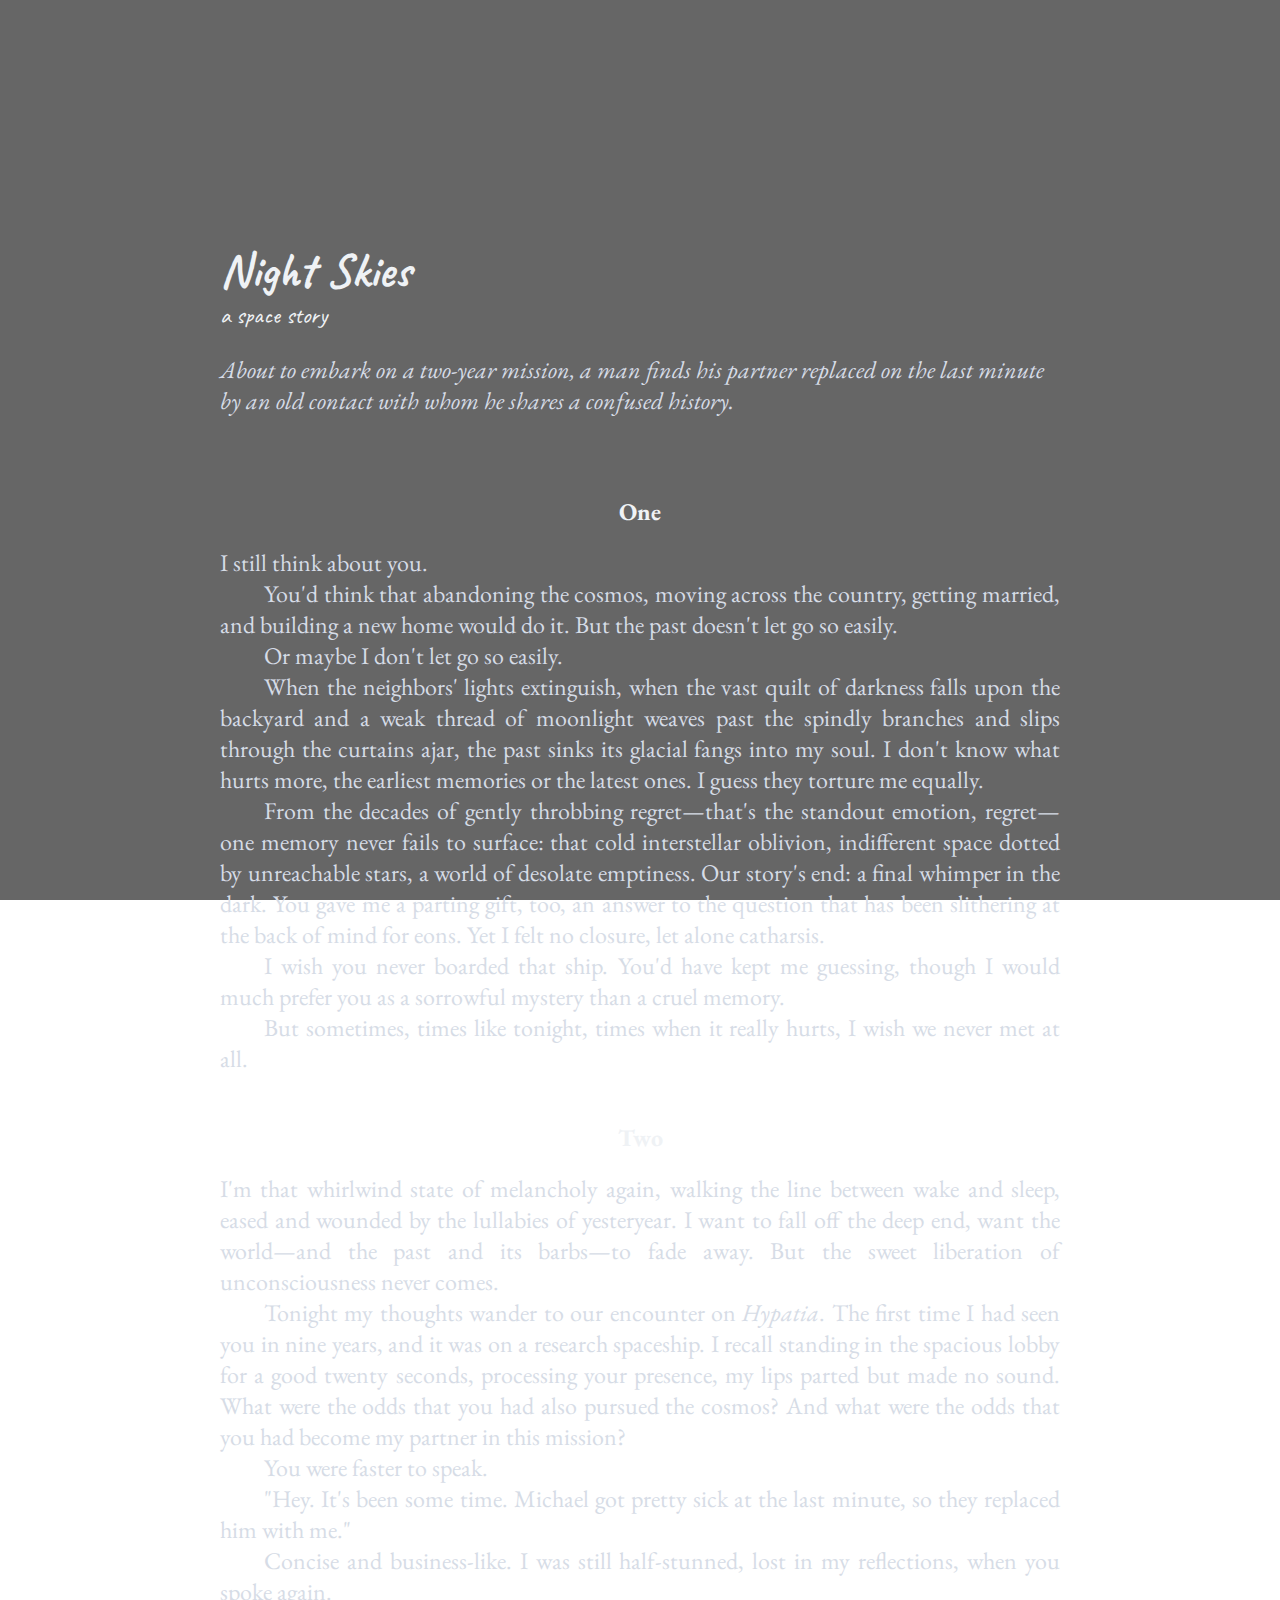
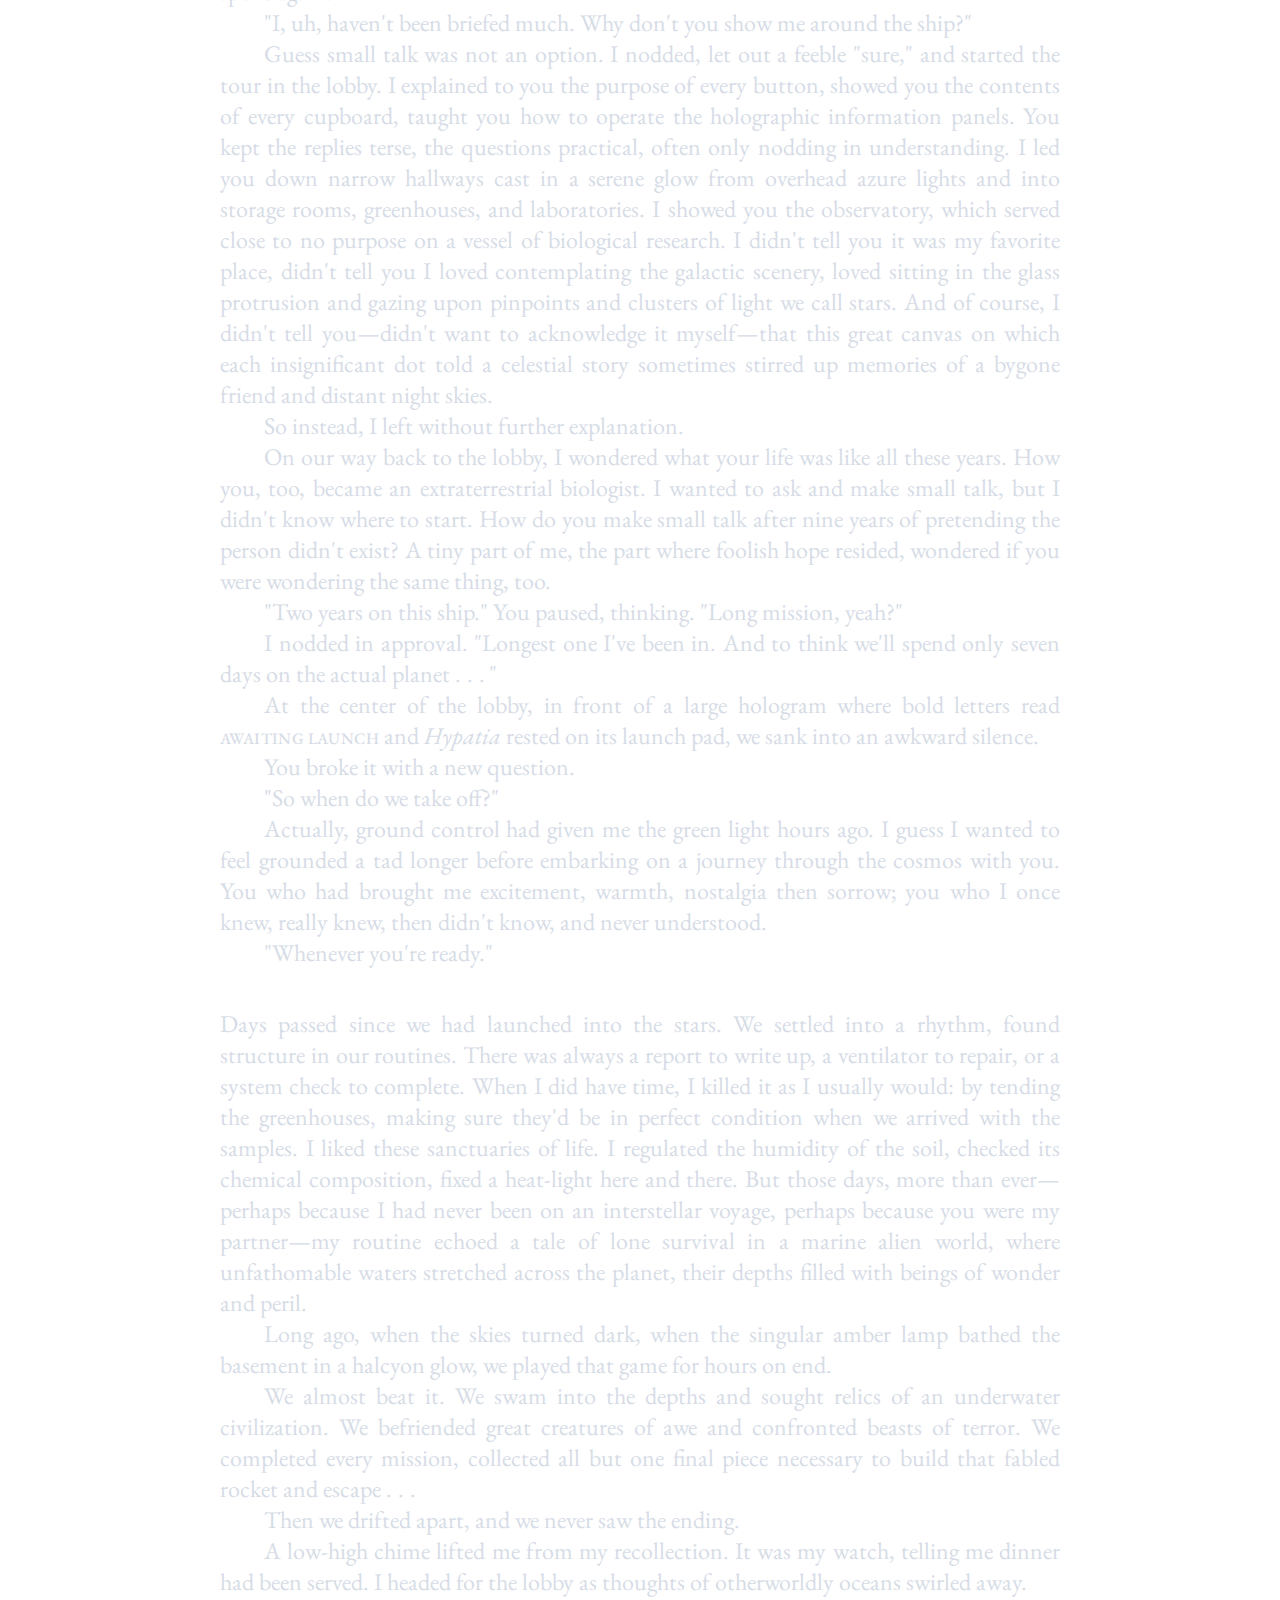
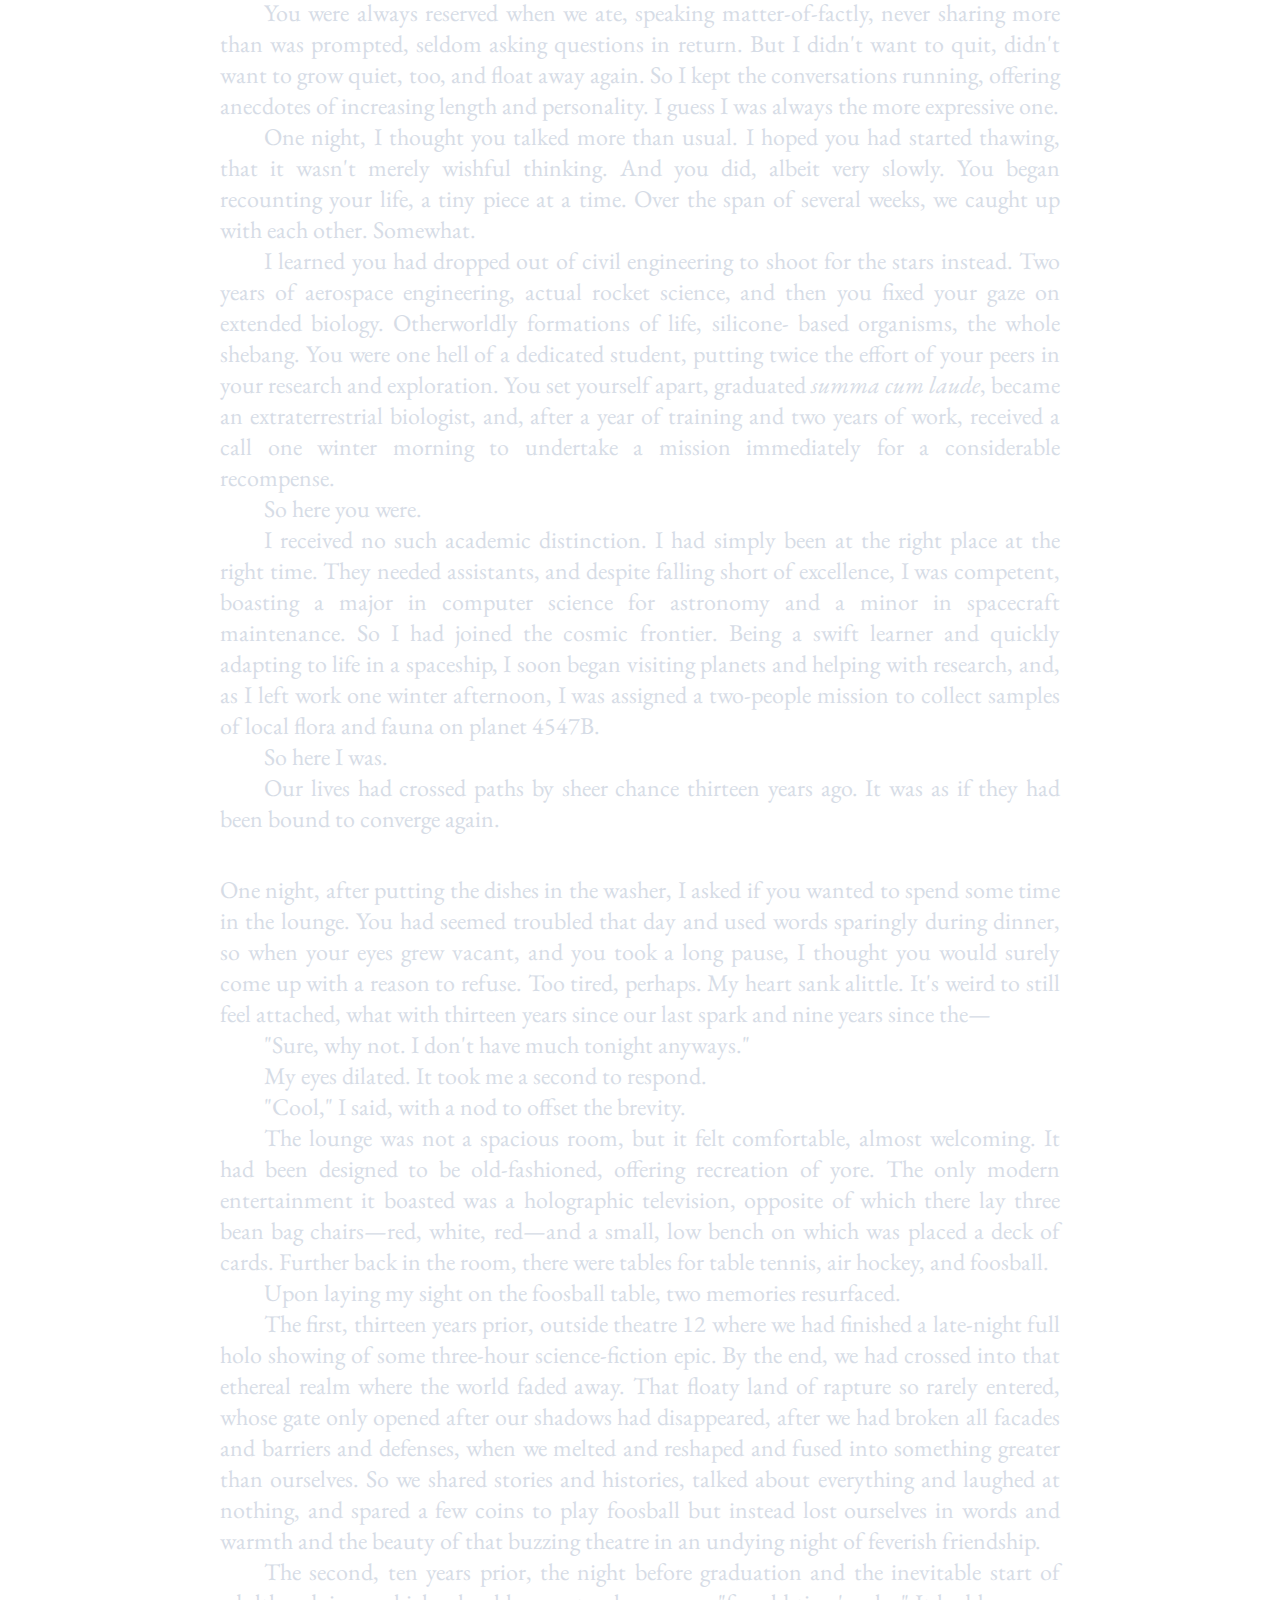
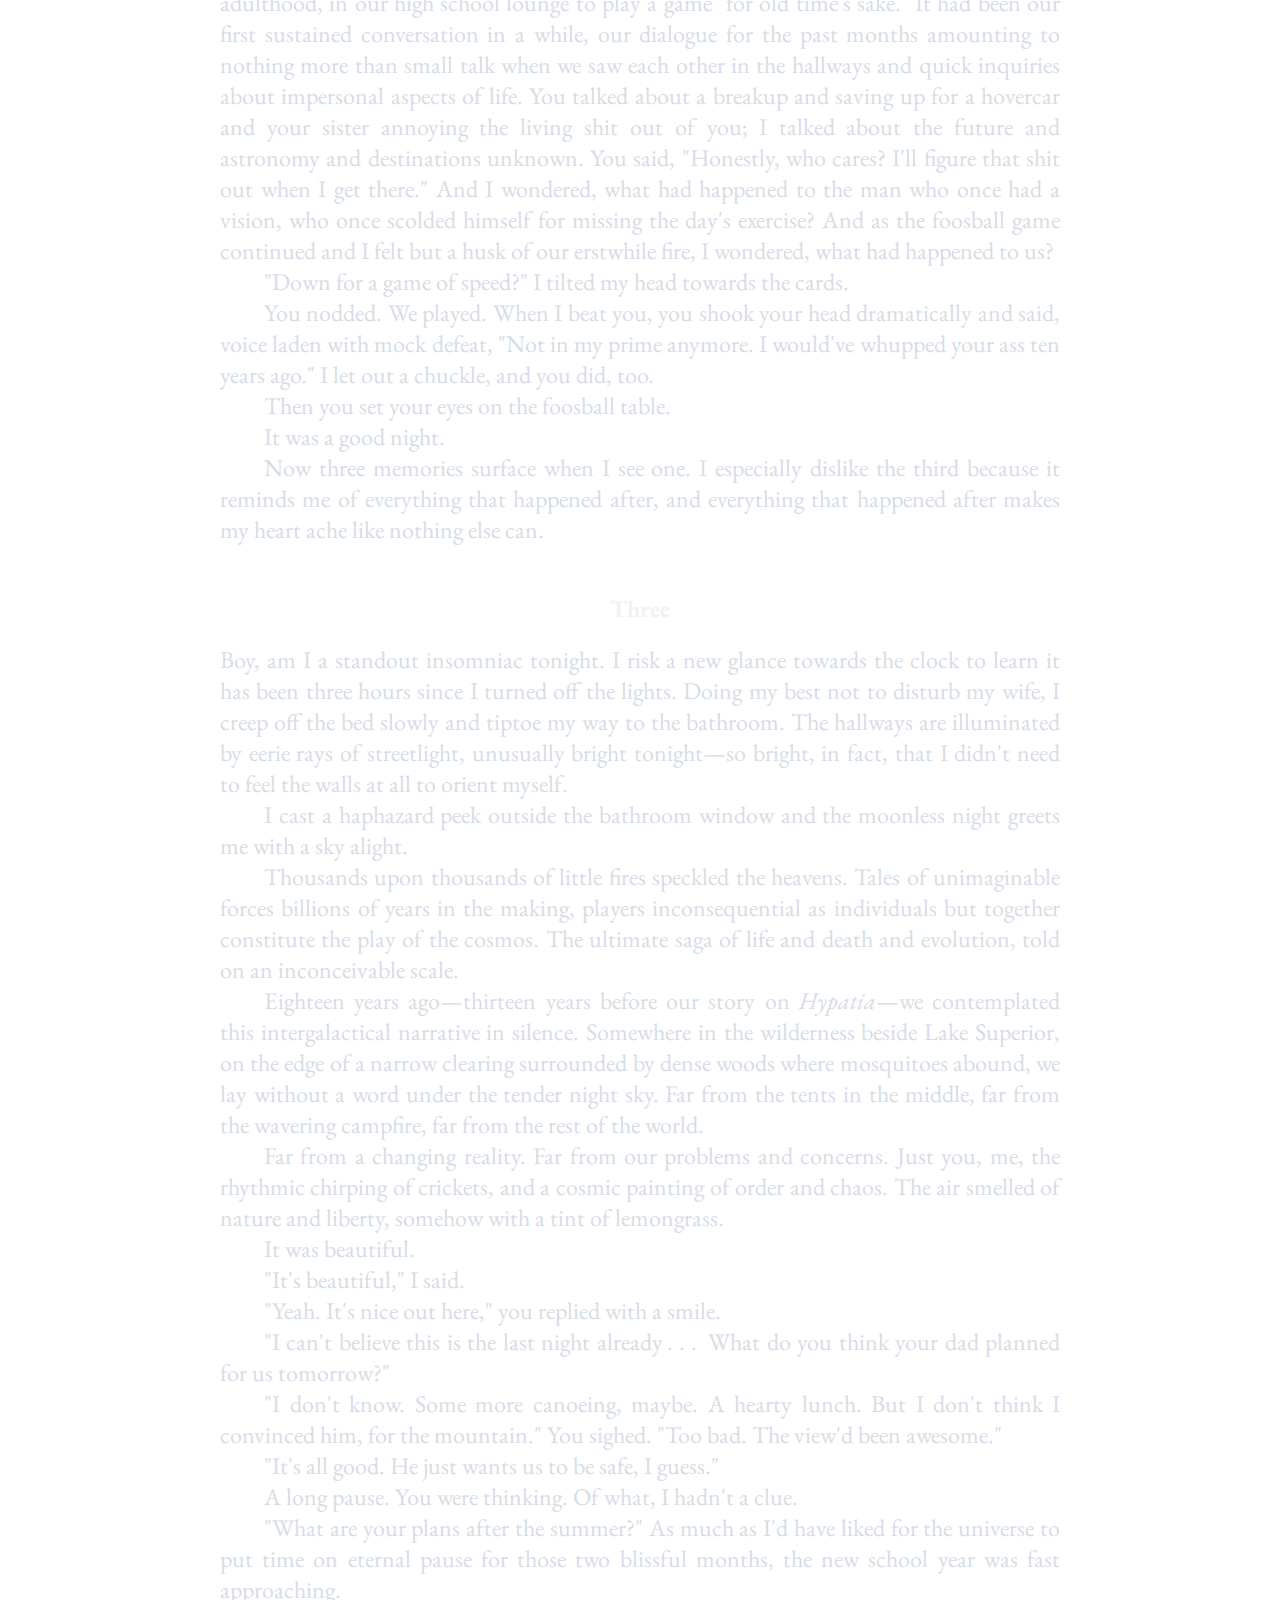
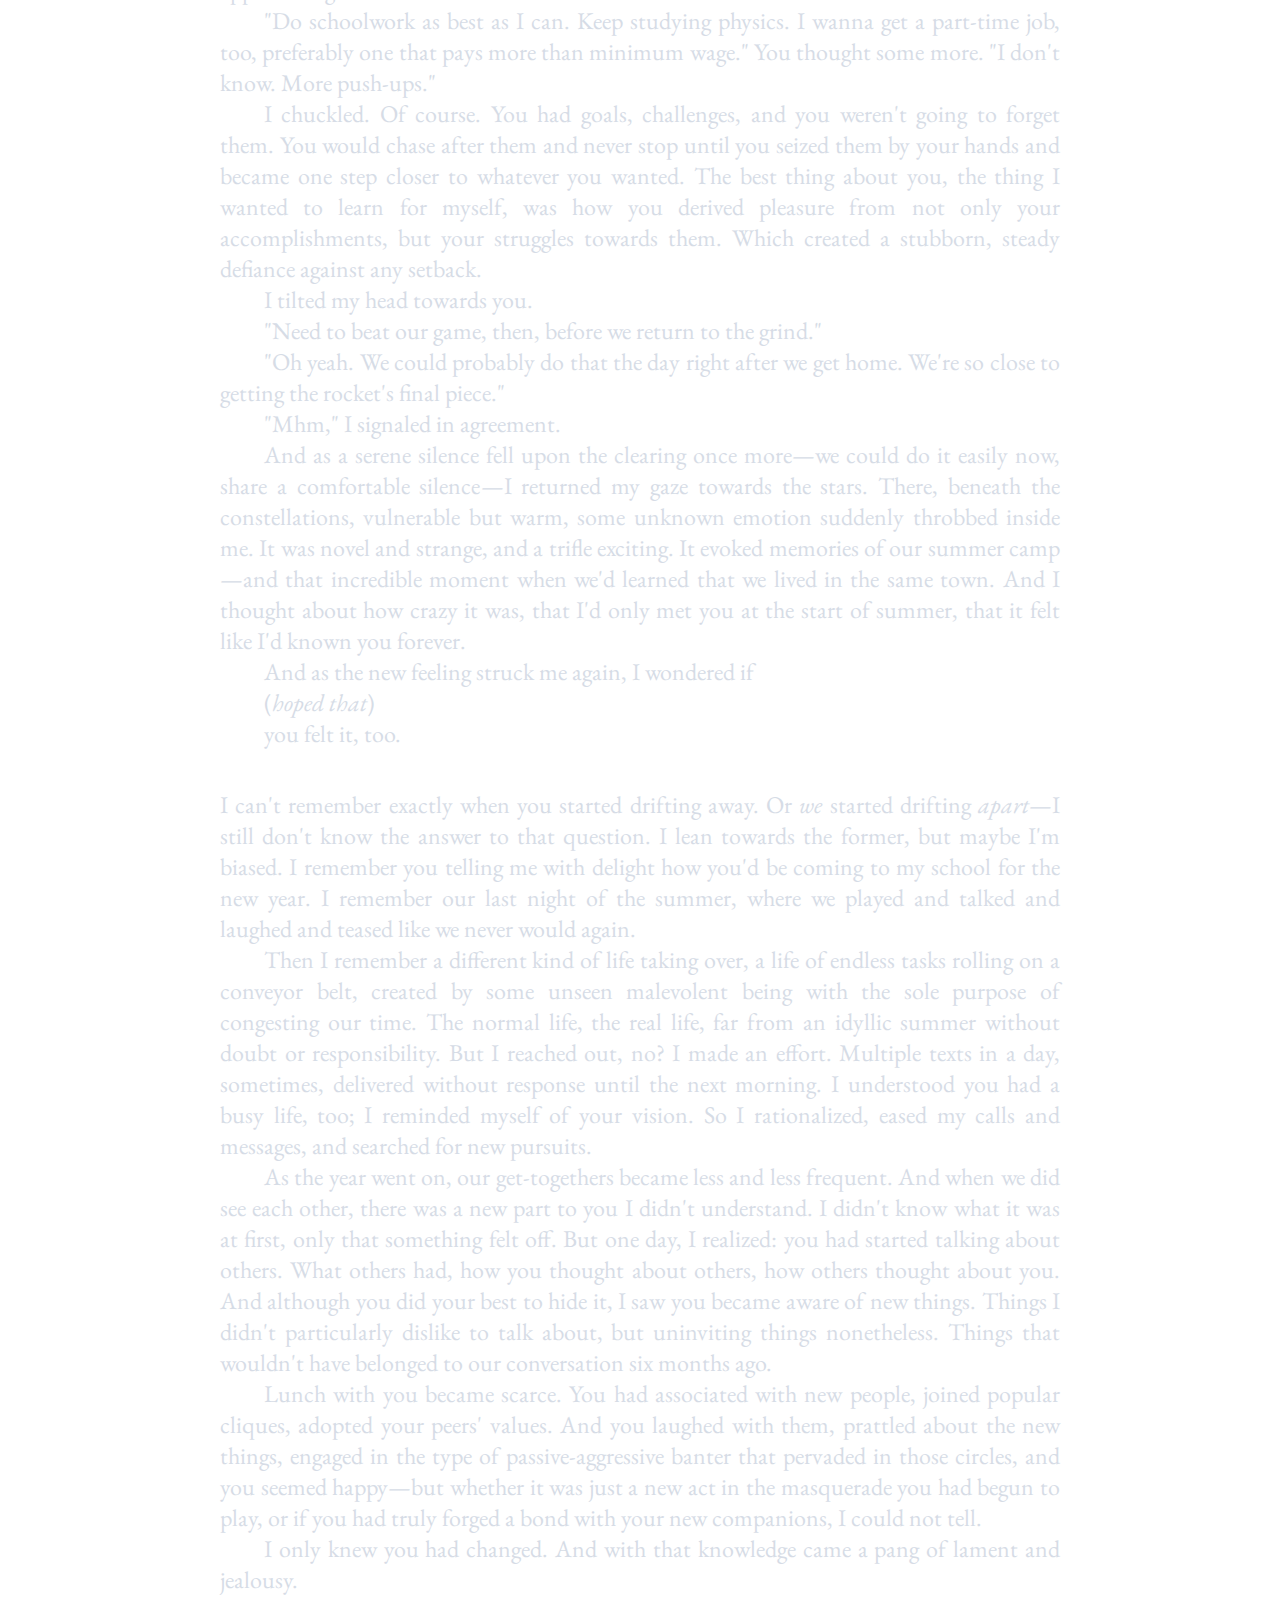
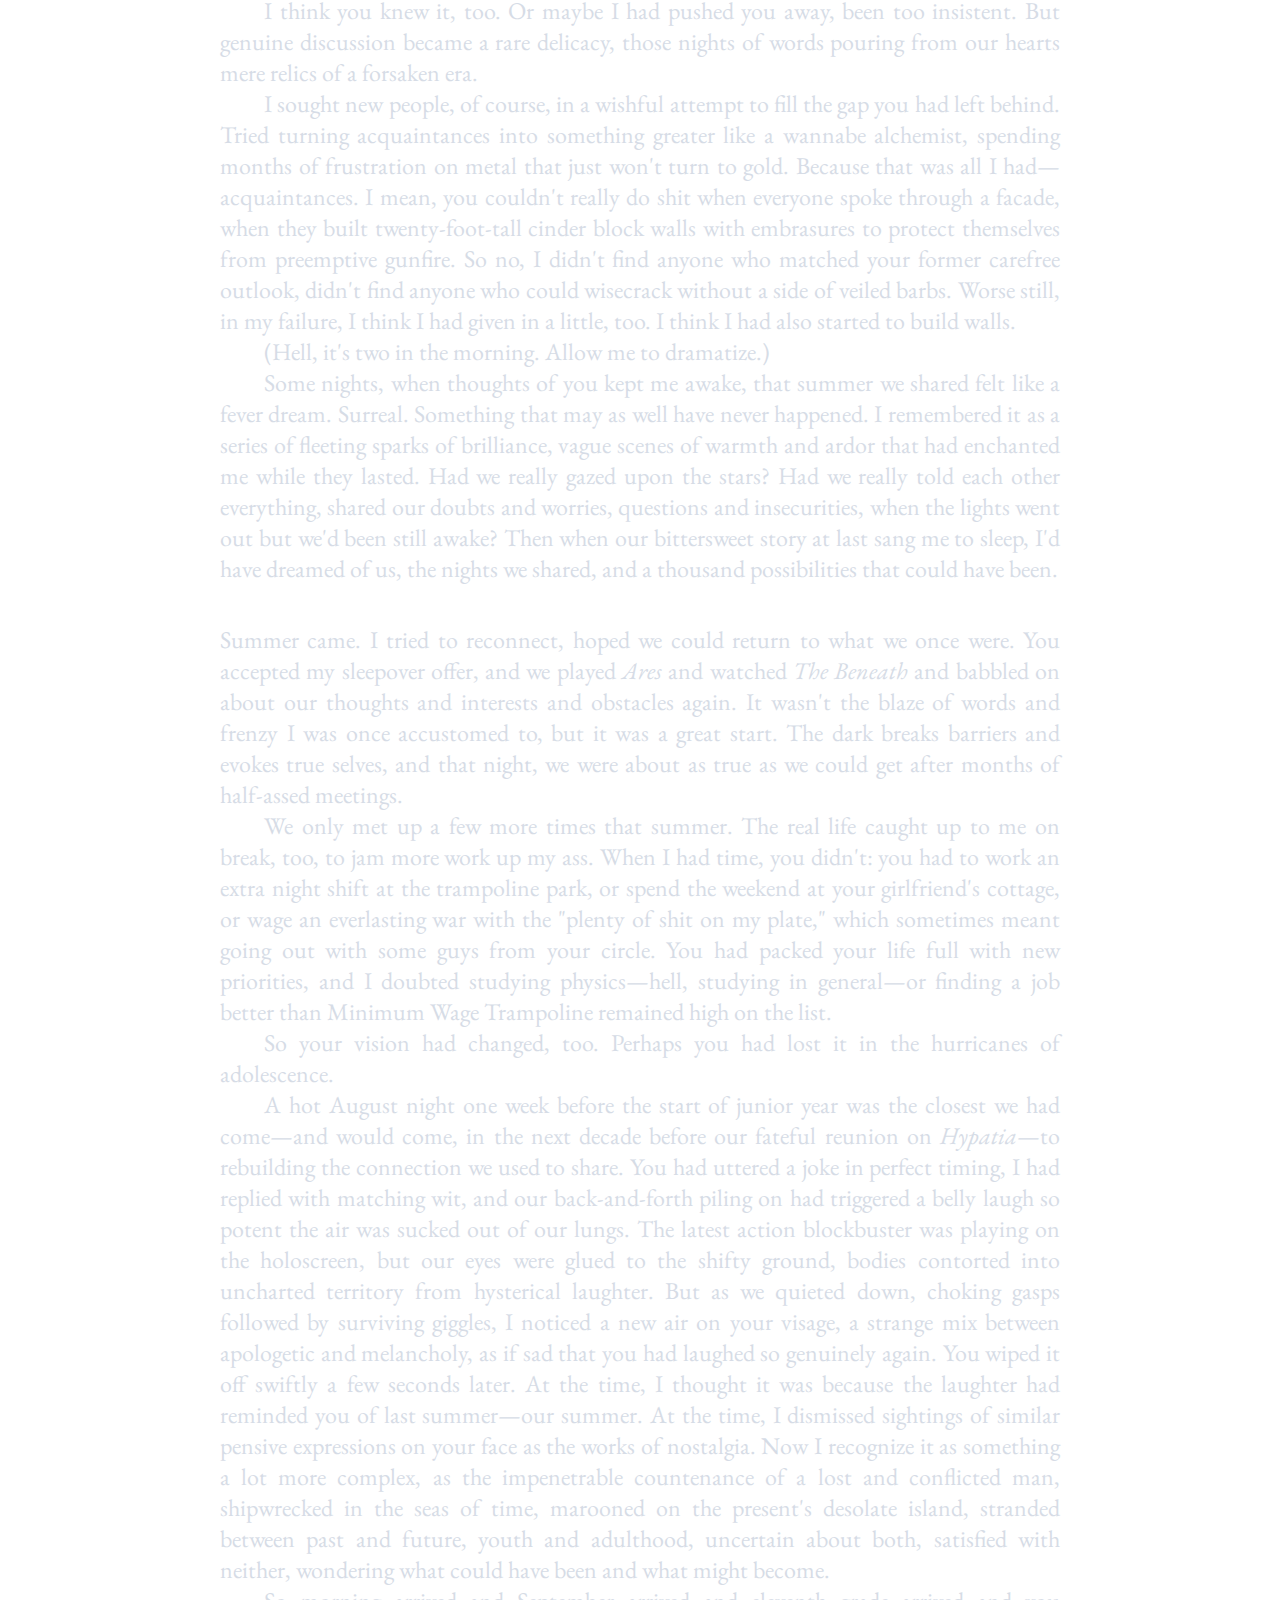
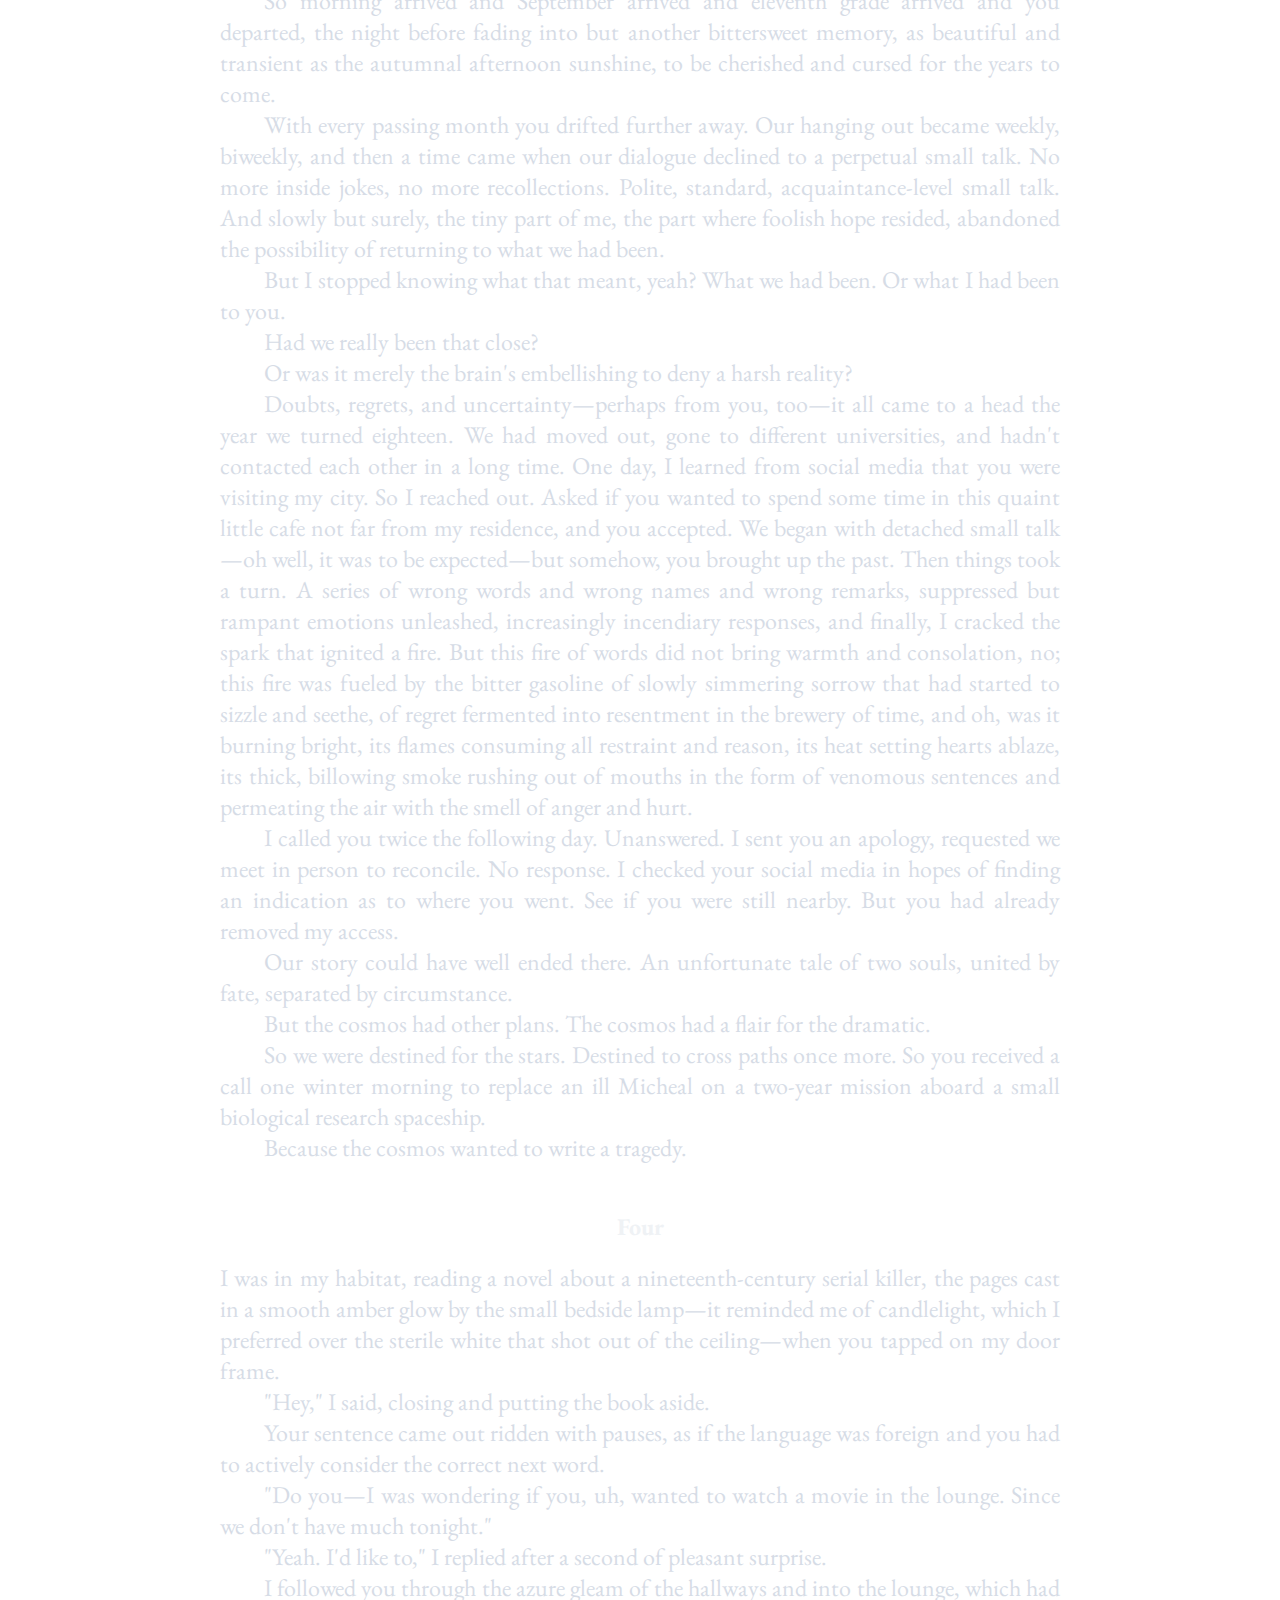
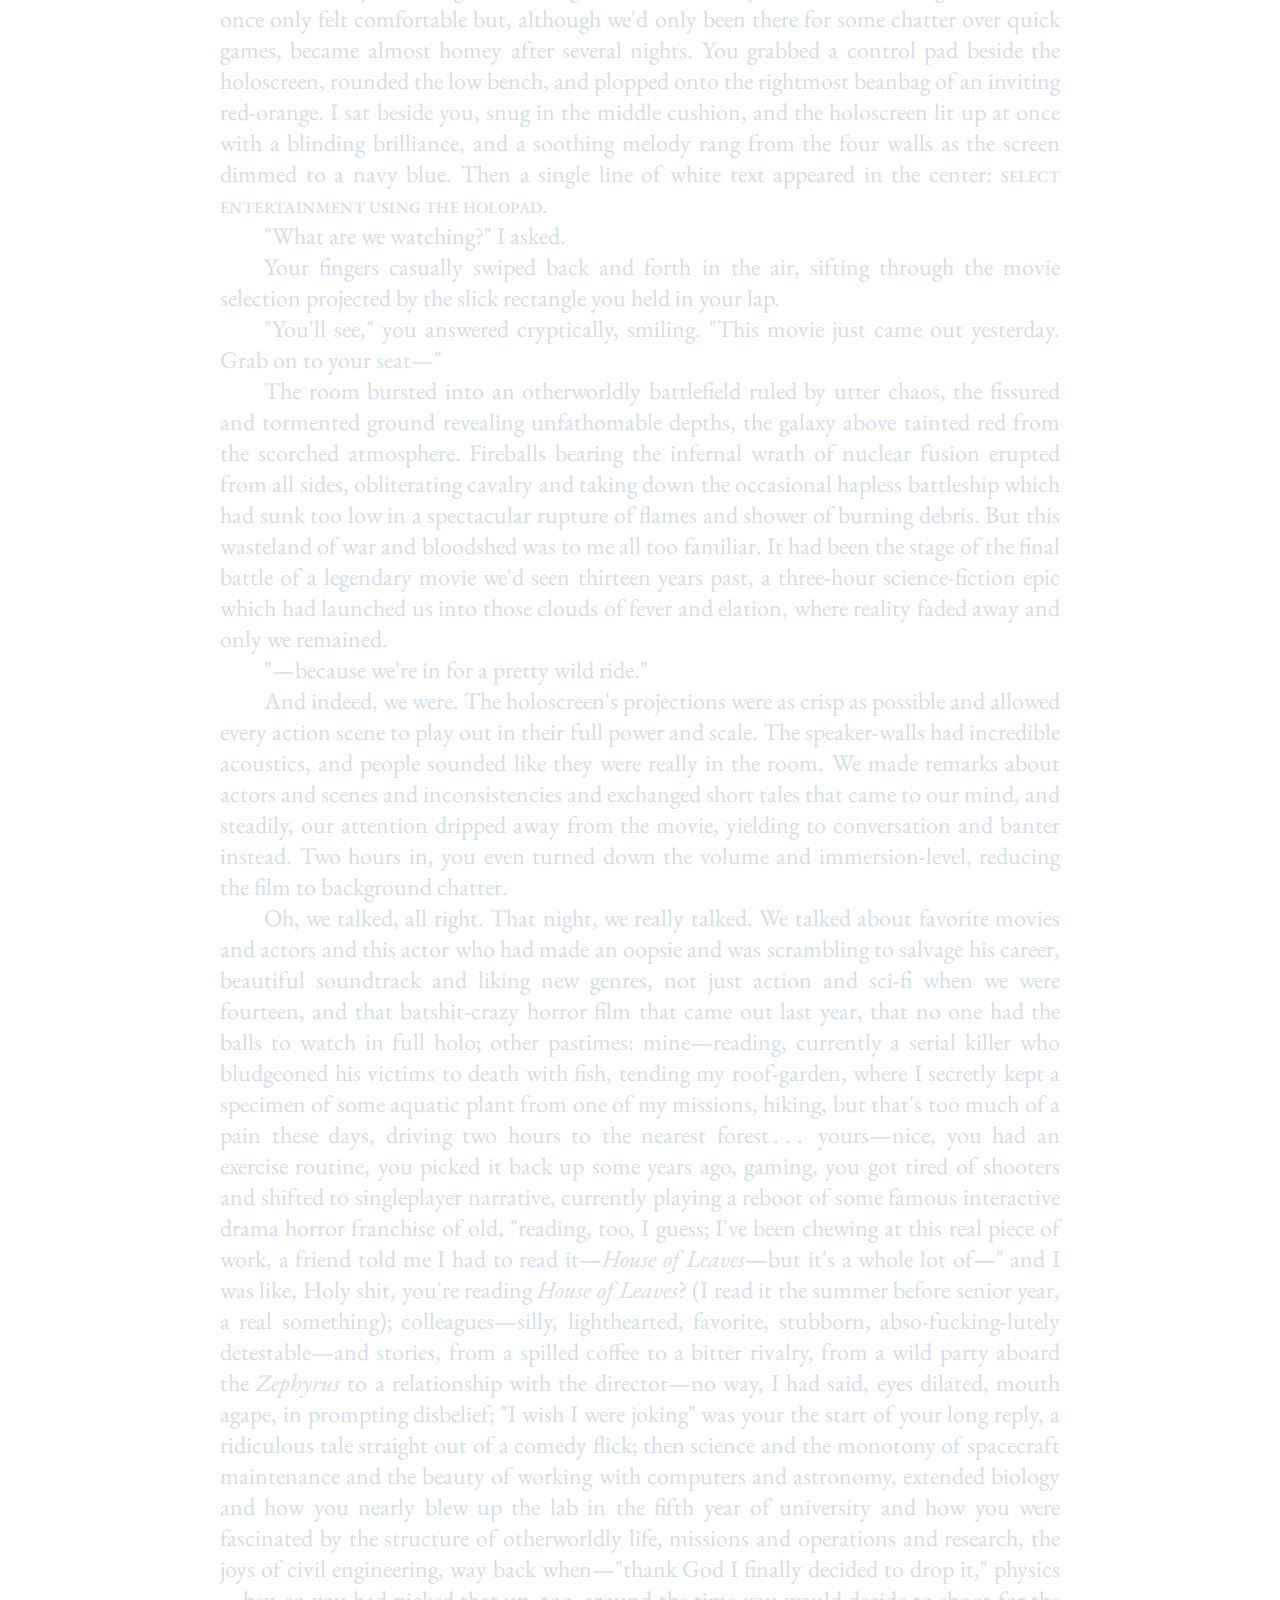
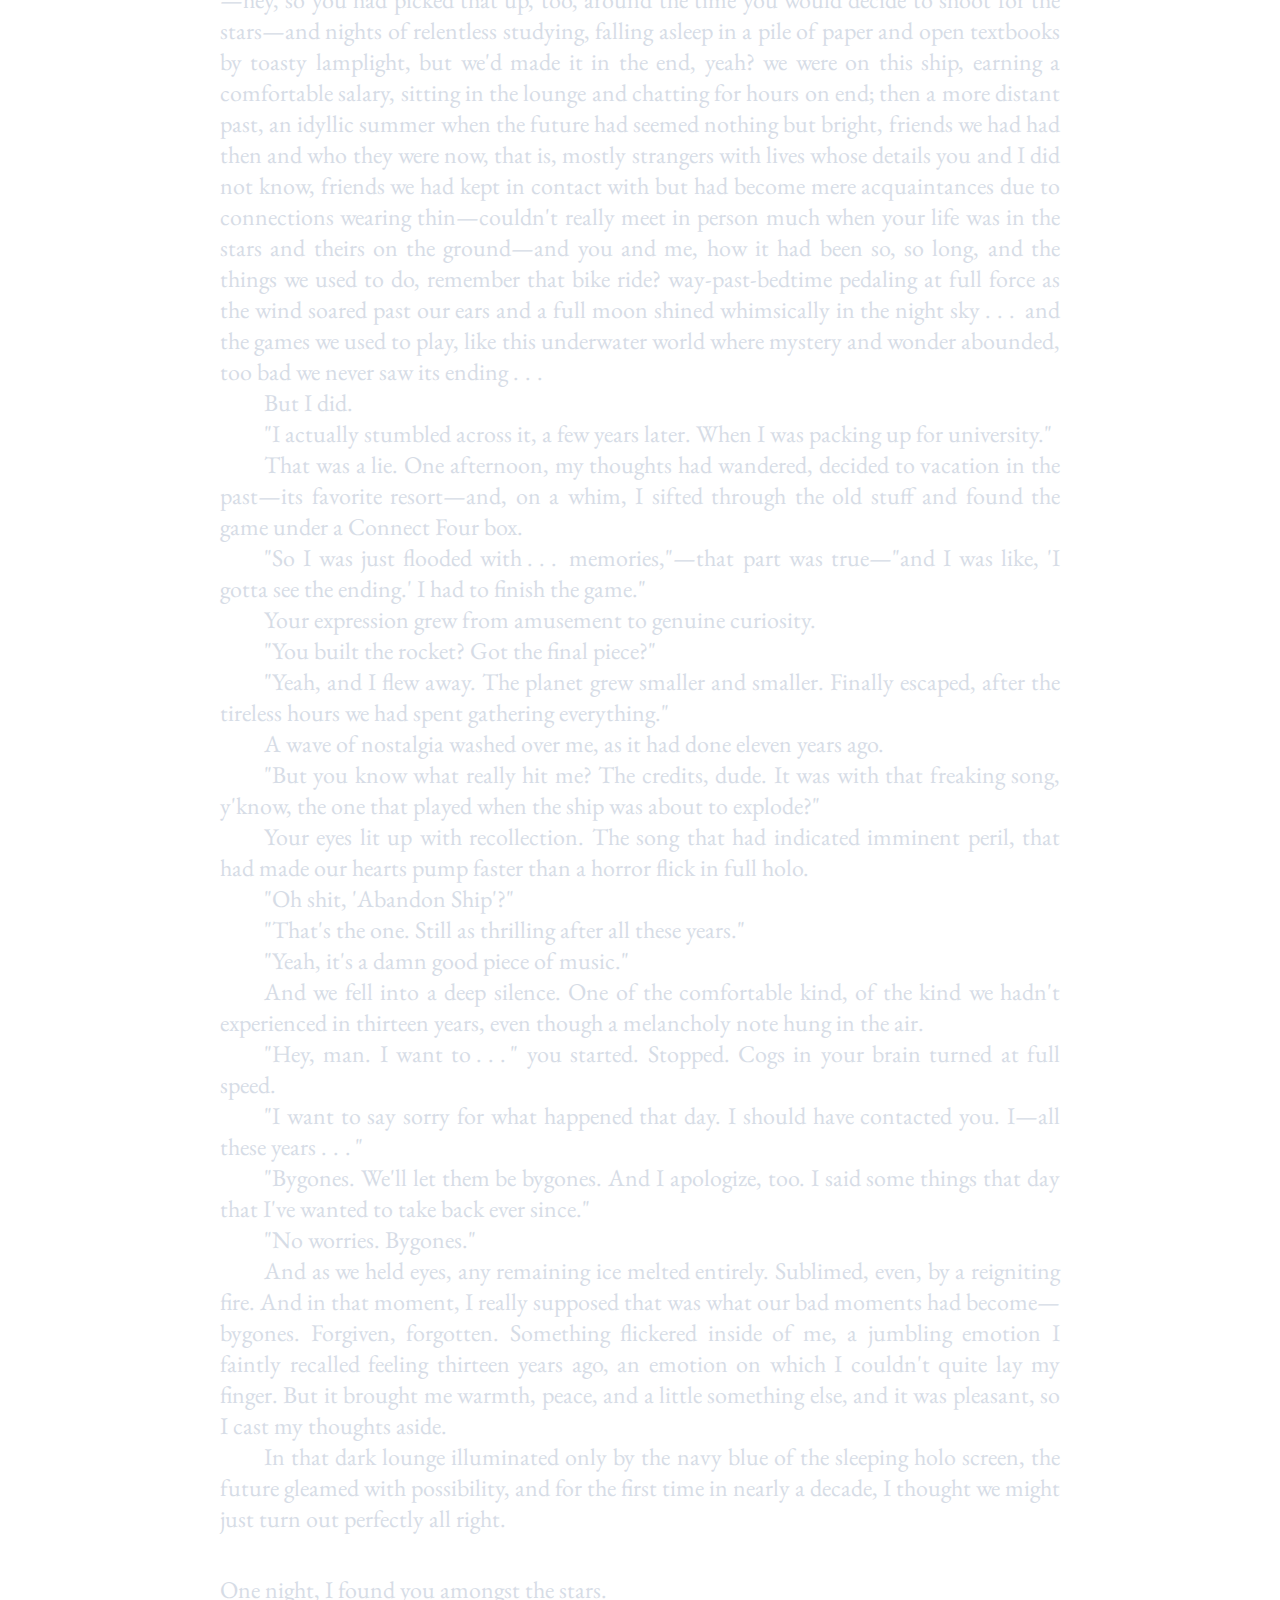
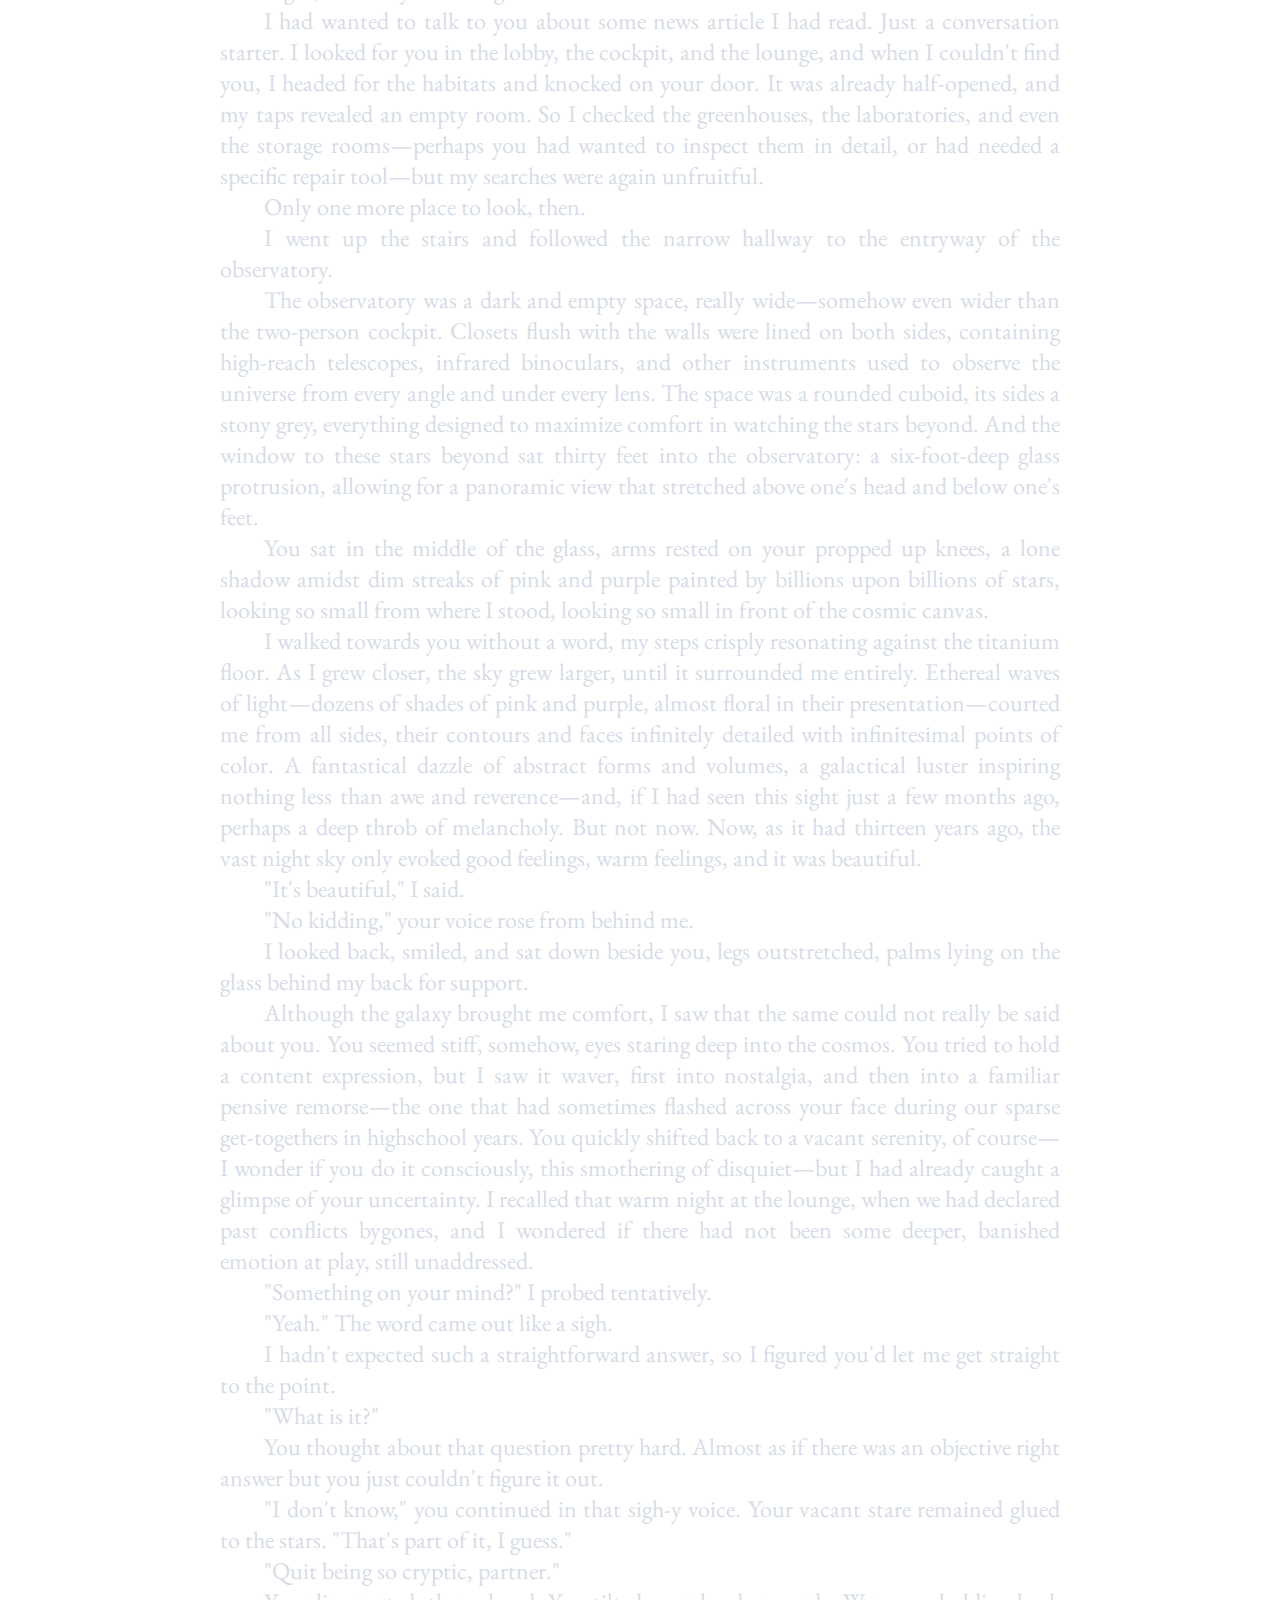
==== commit 54a92074: "Add summary" ====
--- a/night-skies/index.html
+++ b/night-skies/index.html
@@ -8,10 +8,13 @@
 </head>
 <body>
   <article>
-    <hgroup>
-      <h1>Night Skies</h1>
-      <p>a space story</p>
-    </hgroup>
+    <header>
+      <hgroup>
+        <h1>Night Skies</h1>
+        <p>a space story</p>
+      </hgroup>
+      <p class="desc">About to embark on a two-year mission, a man finds his partner replaced on the last minute by an old contact with whom he shares a confused history.</p>
+    </header>
     <main>
       <section>
         <h2>One</h2>
@@ -39,7 +42,7 @@
           <p class="para">On our way back to the lobby, I wondered what your life was like all these years. How you, too, became an extraterrestrial biologist. I wanted to ask and make small talk, but I didn't know where to start. How do you make small talk after nine years of pretending the person didn't exist? A tiny part of me, the part where foolish hope resided, wondered if you were wondering the same thing, too.</p>
           <p class="para">"Two years on this ship." You paused, thinking. "Long mission, yeah?"</p>
           <p class="para">I nodded in approval. "Longest one I've been in. And to think we'll spend only seven days on the actual planet<span class="ellipsis">...</span>"</p>
-          <p class="para">At the center of the lobby, in front of a large hologram where bold letters read AWAITING LAUNCH and <i class="italic">Hypatia</i> rested on its launch pad, we sank into an awkward silence.</p>
+          <p class="para">At the center of the lobby, in front of a large hologram where bold letters read <span class="display">AWAITING LAUNCH</span> and <i class="italic">Hypatia</i> rested on its launch pad, we sank into an awkward silence.</p>
           <p class="para">You broke it with a new question.</p>
           <p class="para">"So when do we take off?"</p>
           <p class="para">Actually, ground control had given me the green light hours ago. I guess I wanted to feel grounded a tad longer before embarking on a journey through the cosmos with you. You who had brought me excitement, warmth, nostalgia then sorrow; you who I once knew, really knew, then didn't know, and never understood.</p>
--- a/night-skies/styles.css
+++ b/night-skies/styles.css
@@ -45,9 +45,19 @@
   width: min(90vw, 70ch);
 }
 
+header {
+  display: flex;
+  flex-direction: column;
+  gap: 1.5rem;
+}
+
 hgroup {
   color: var(--white);
   font-family: var(--ff-deco);
+}
+
+.desc {
+  font-style: italic;
 }
 
 main {
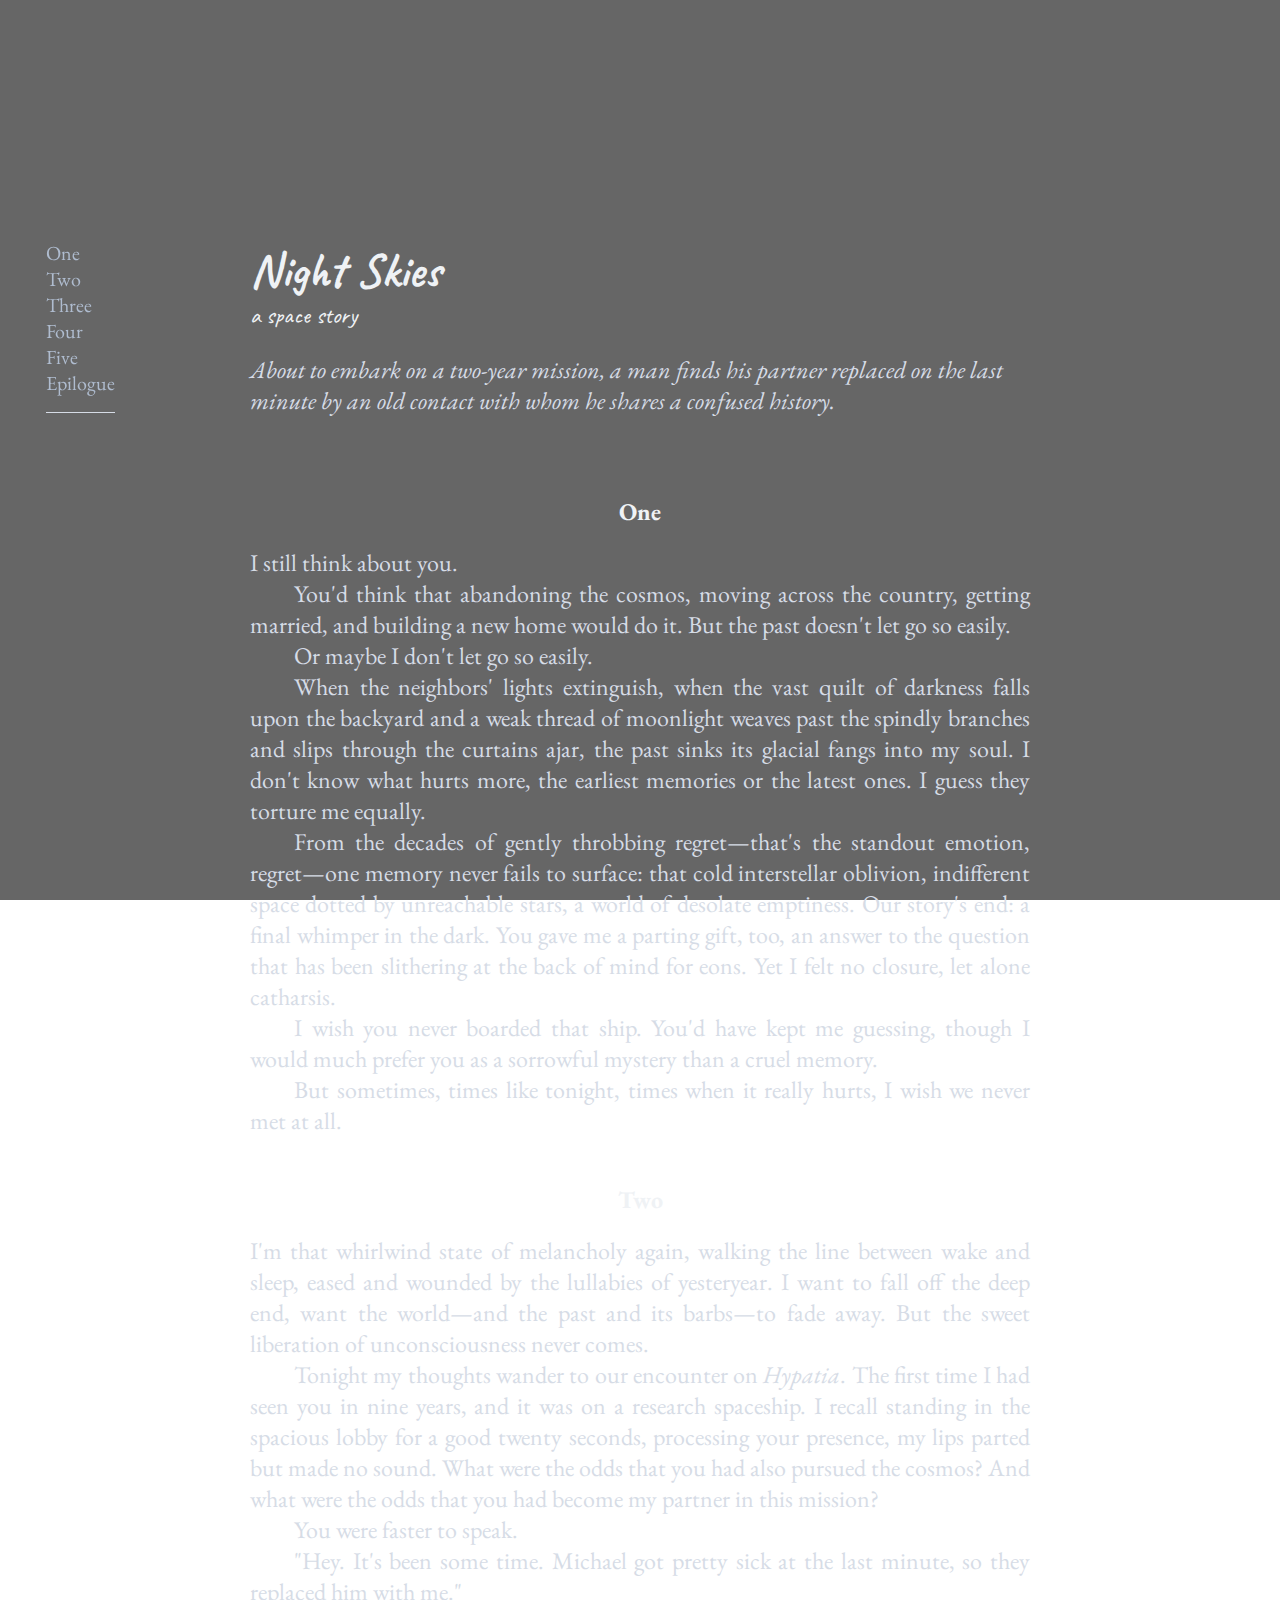
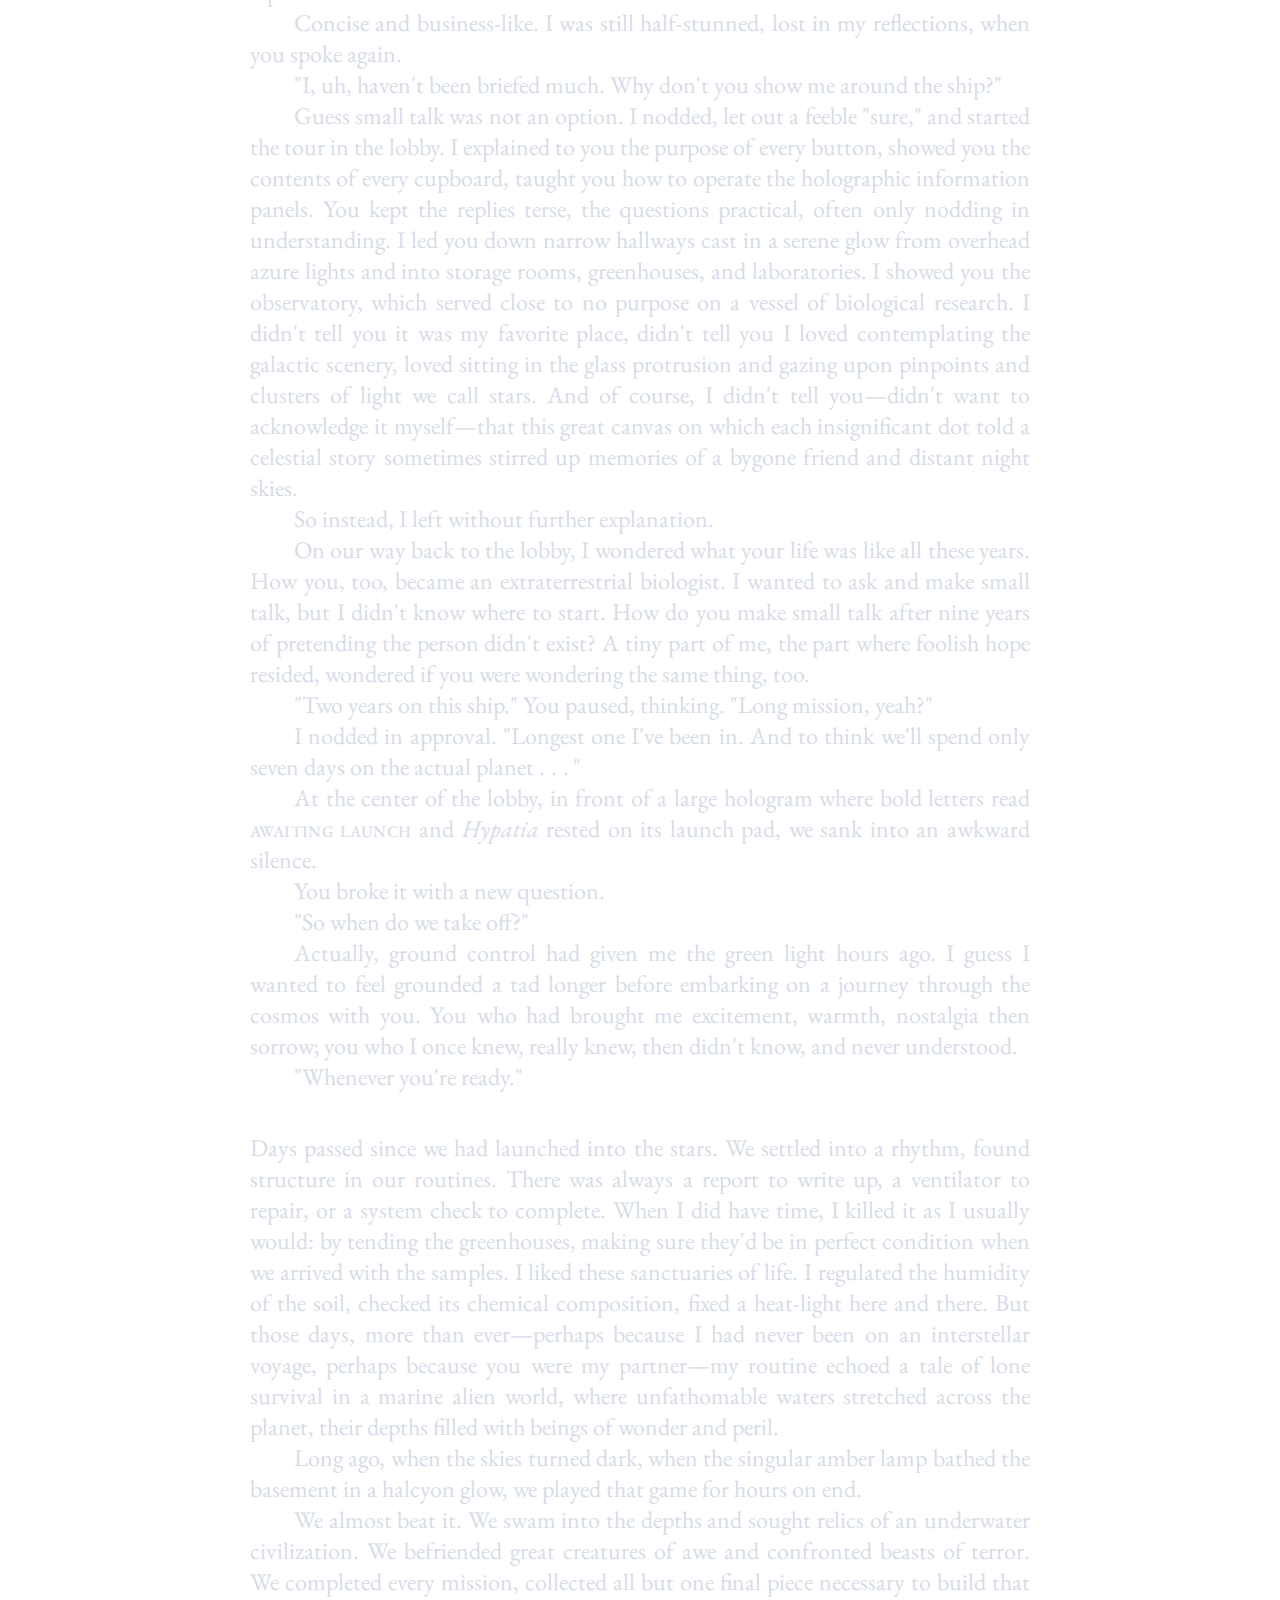
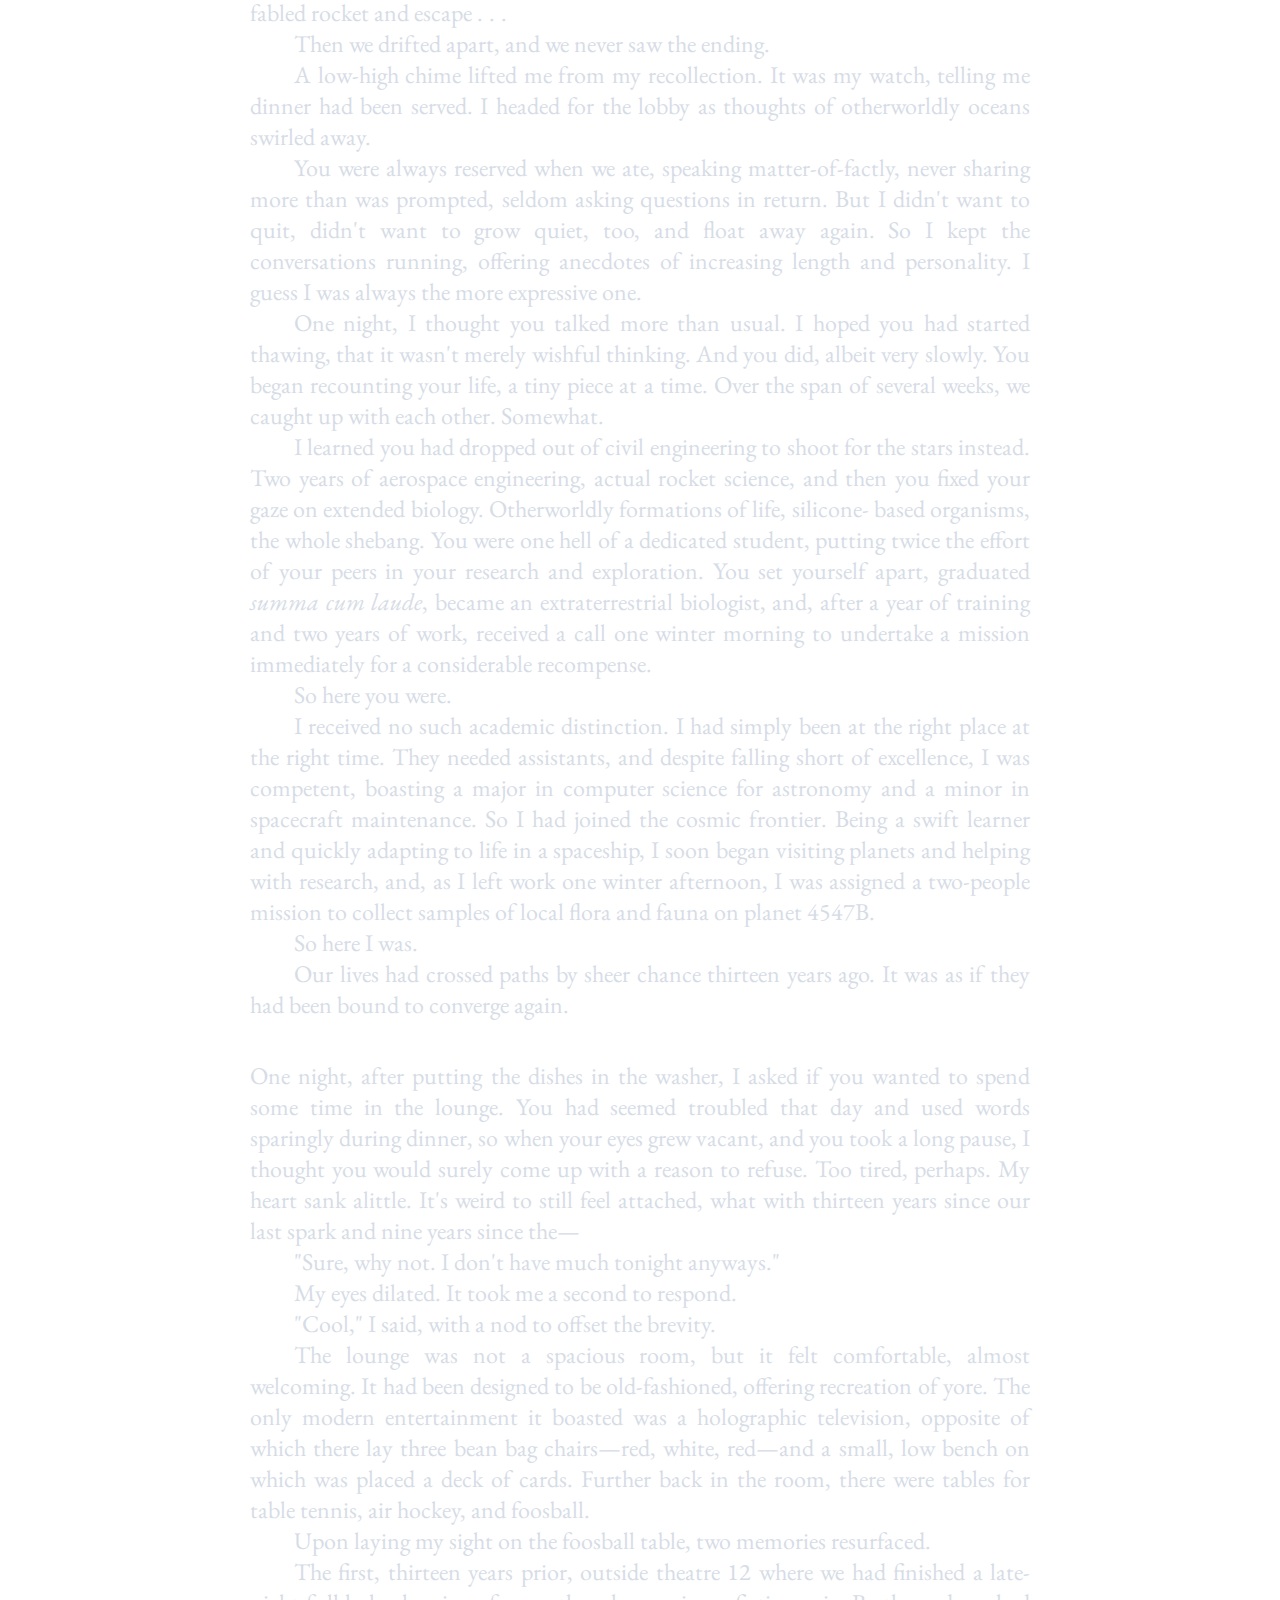
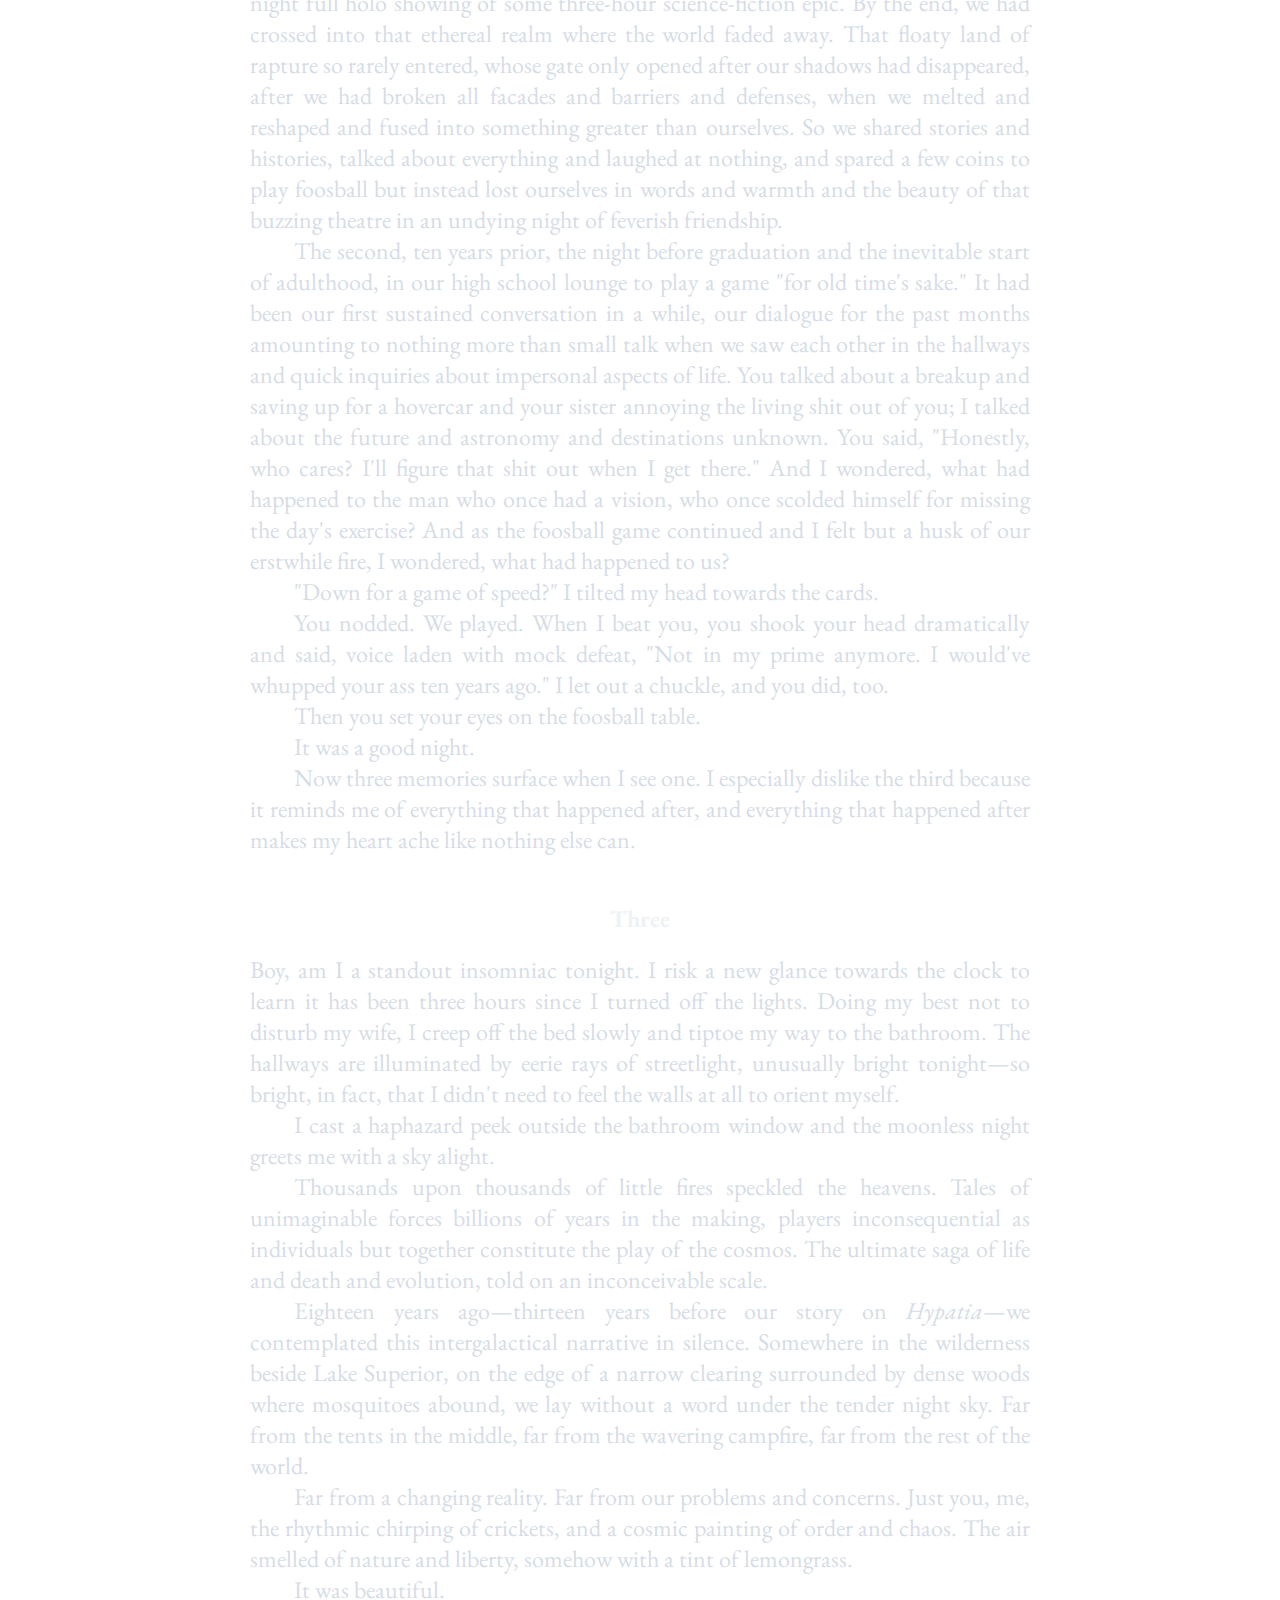
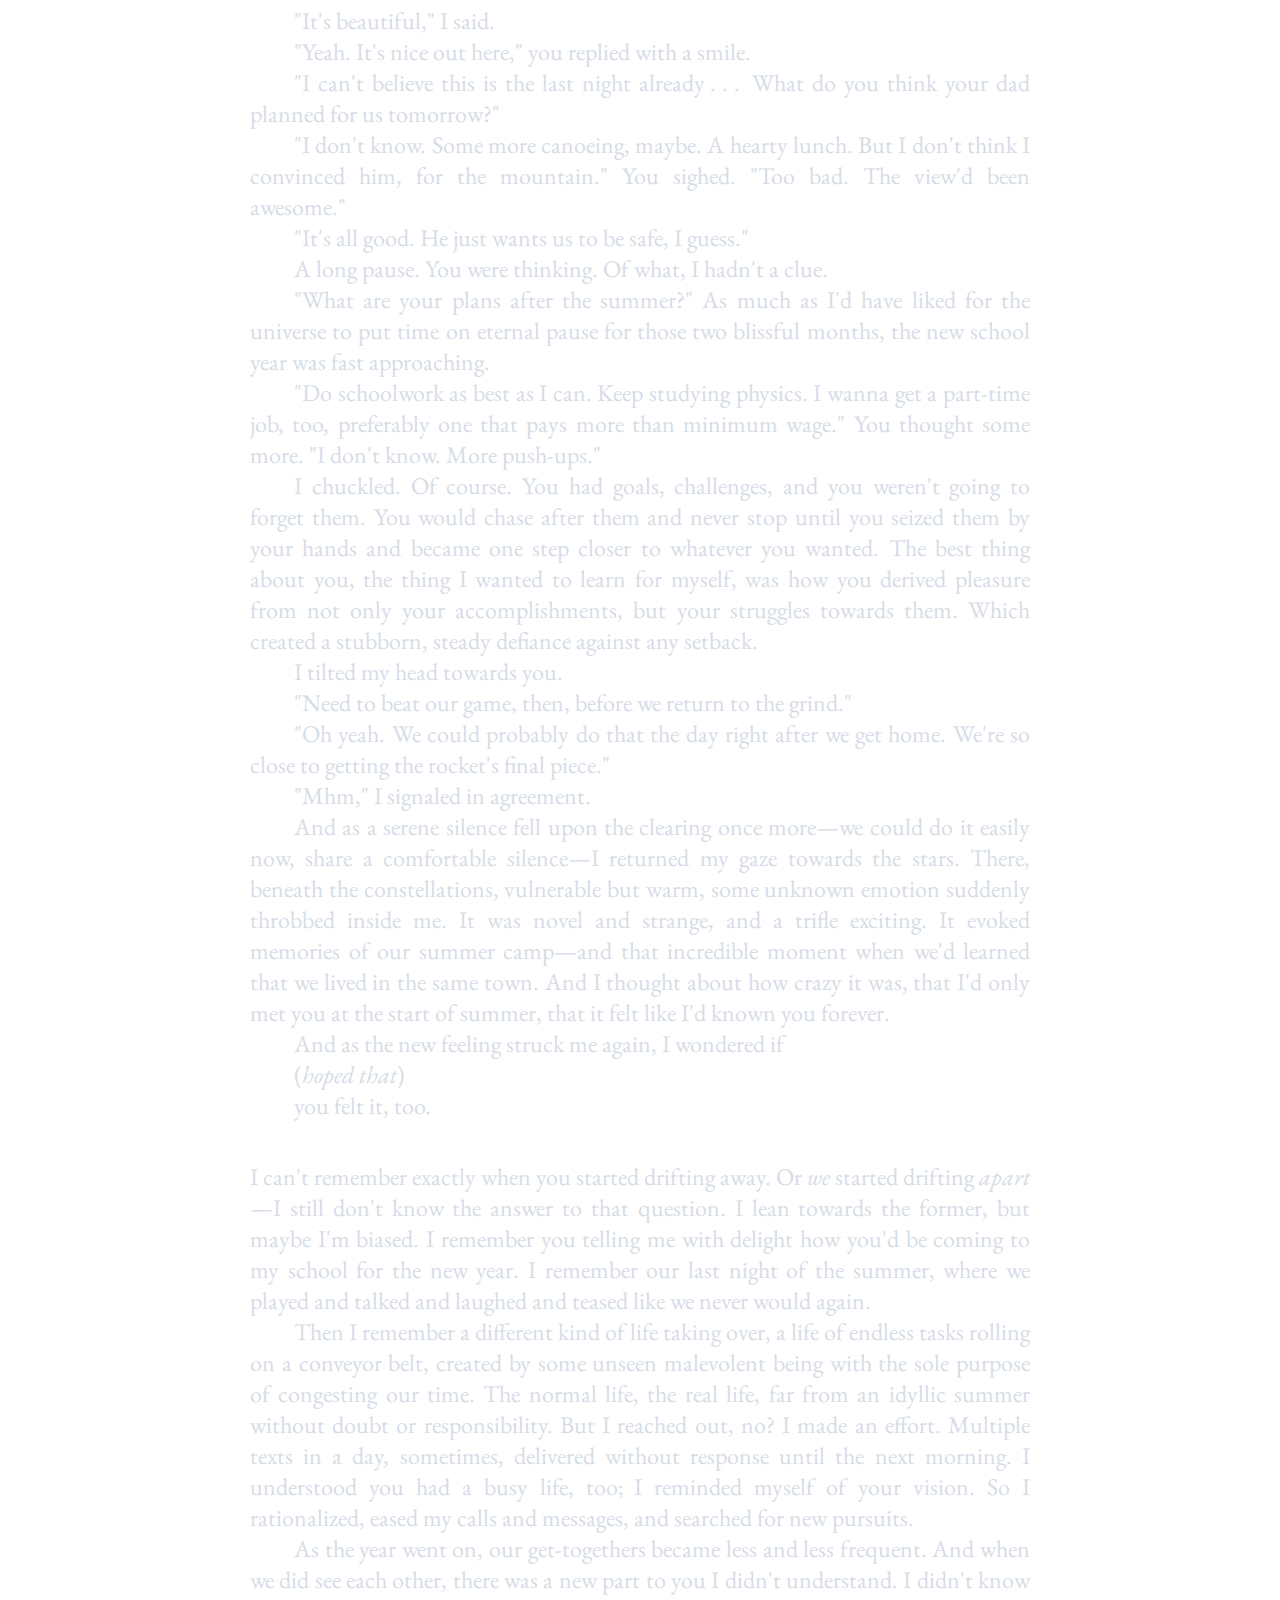
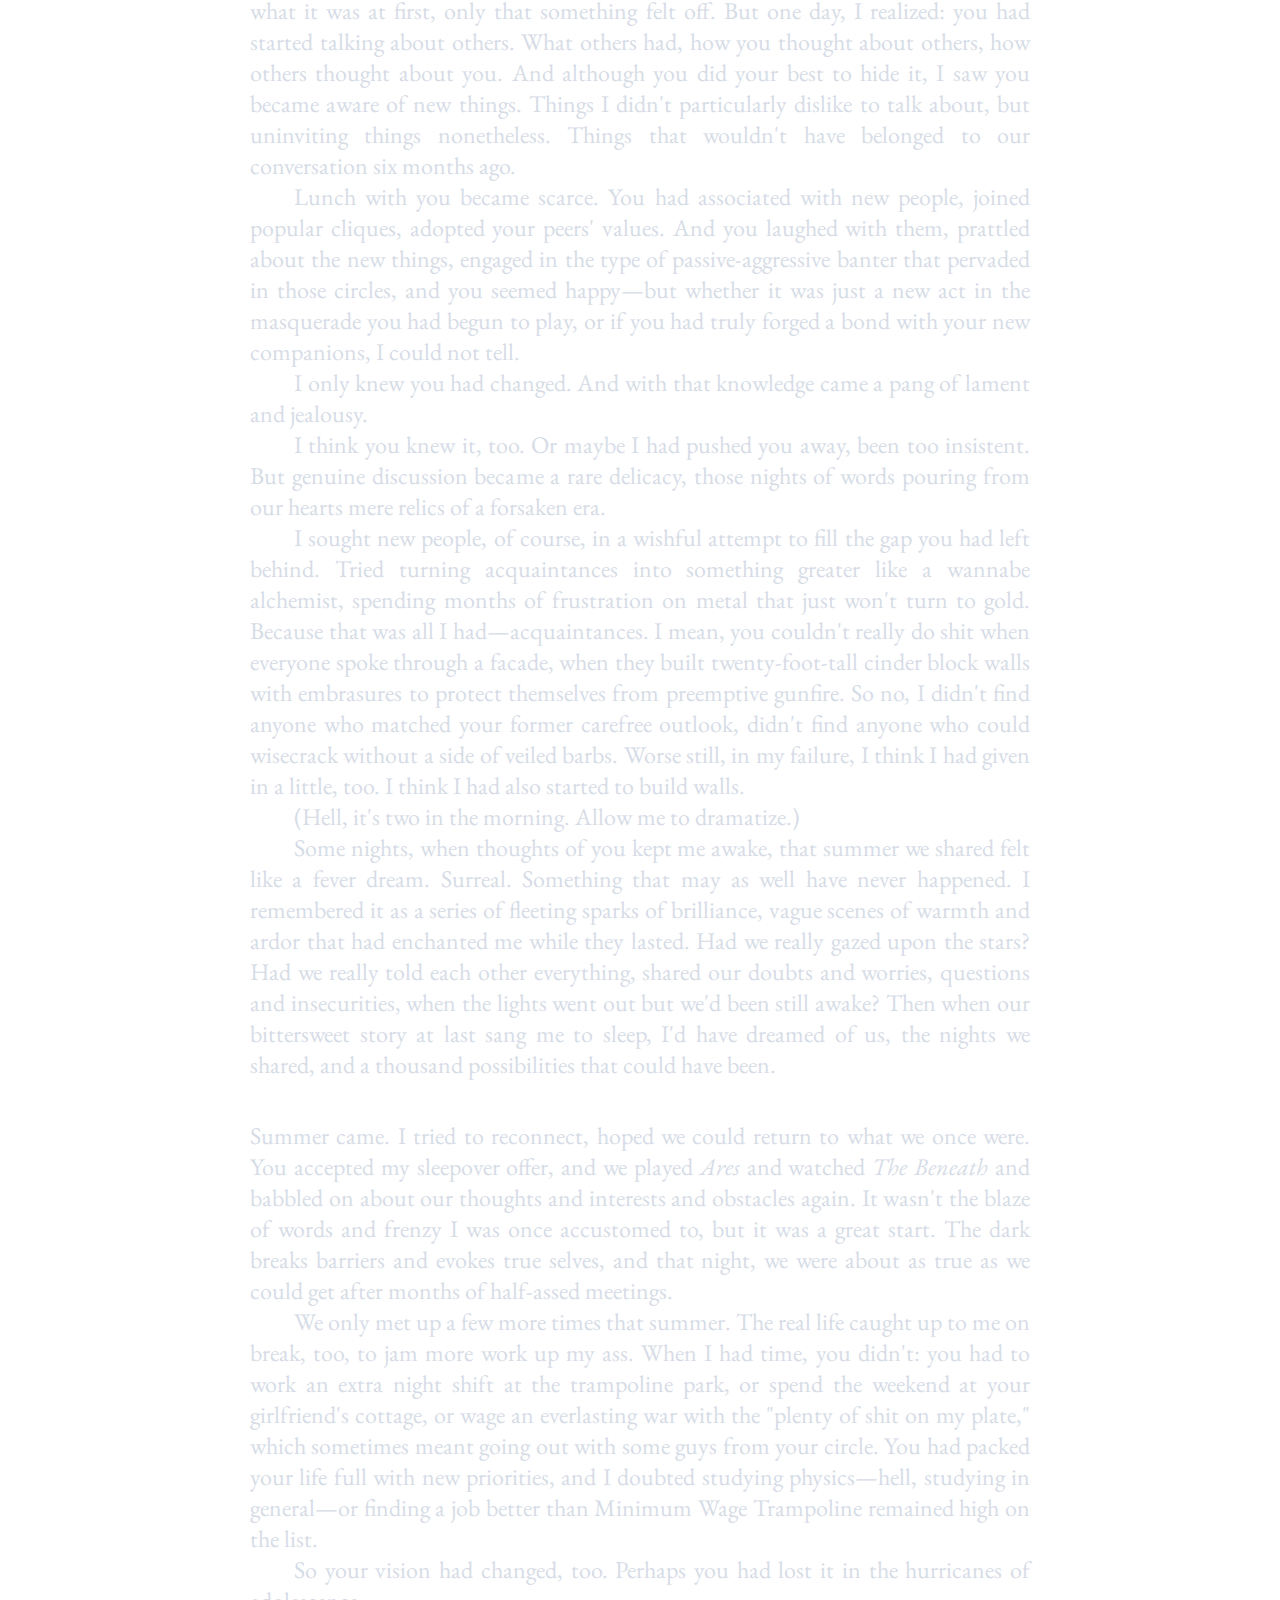
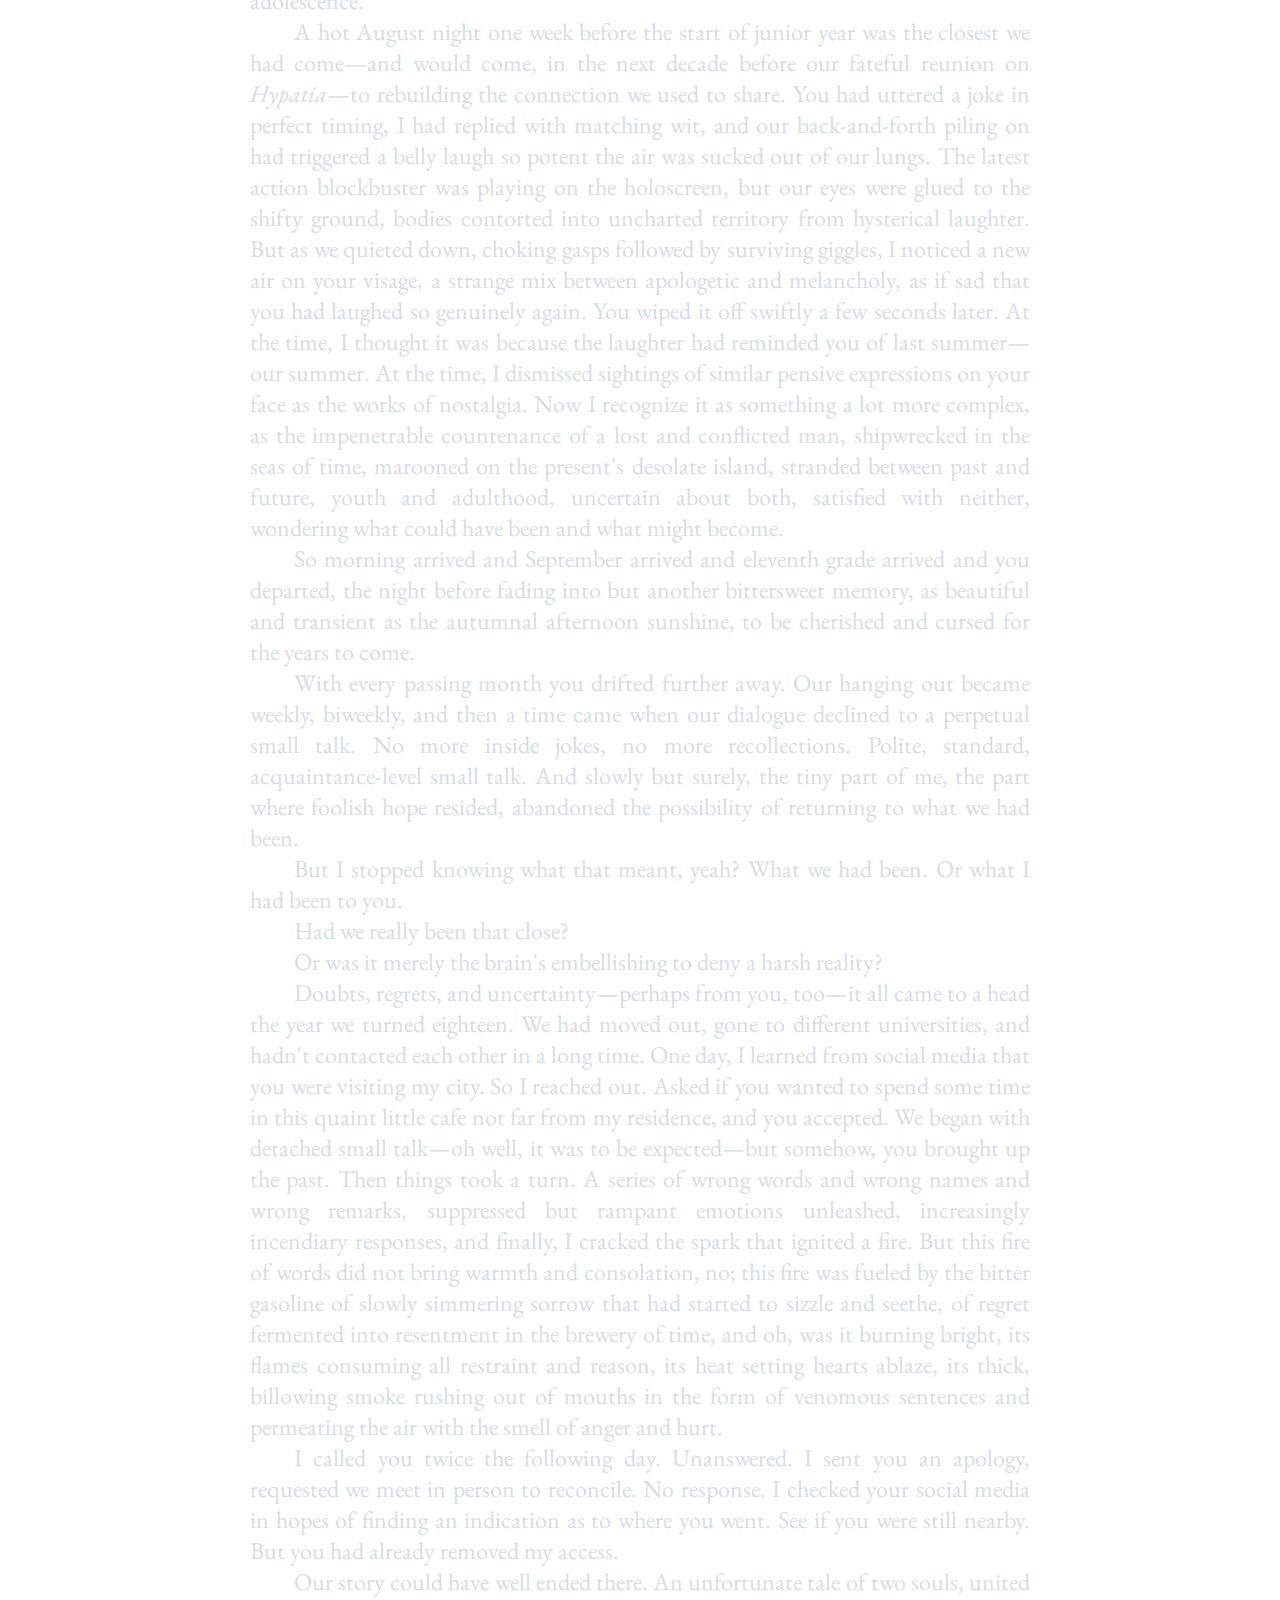
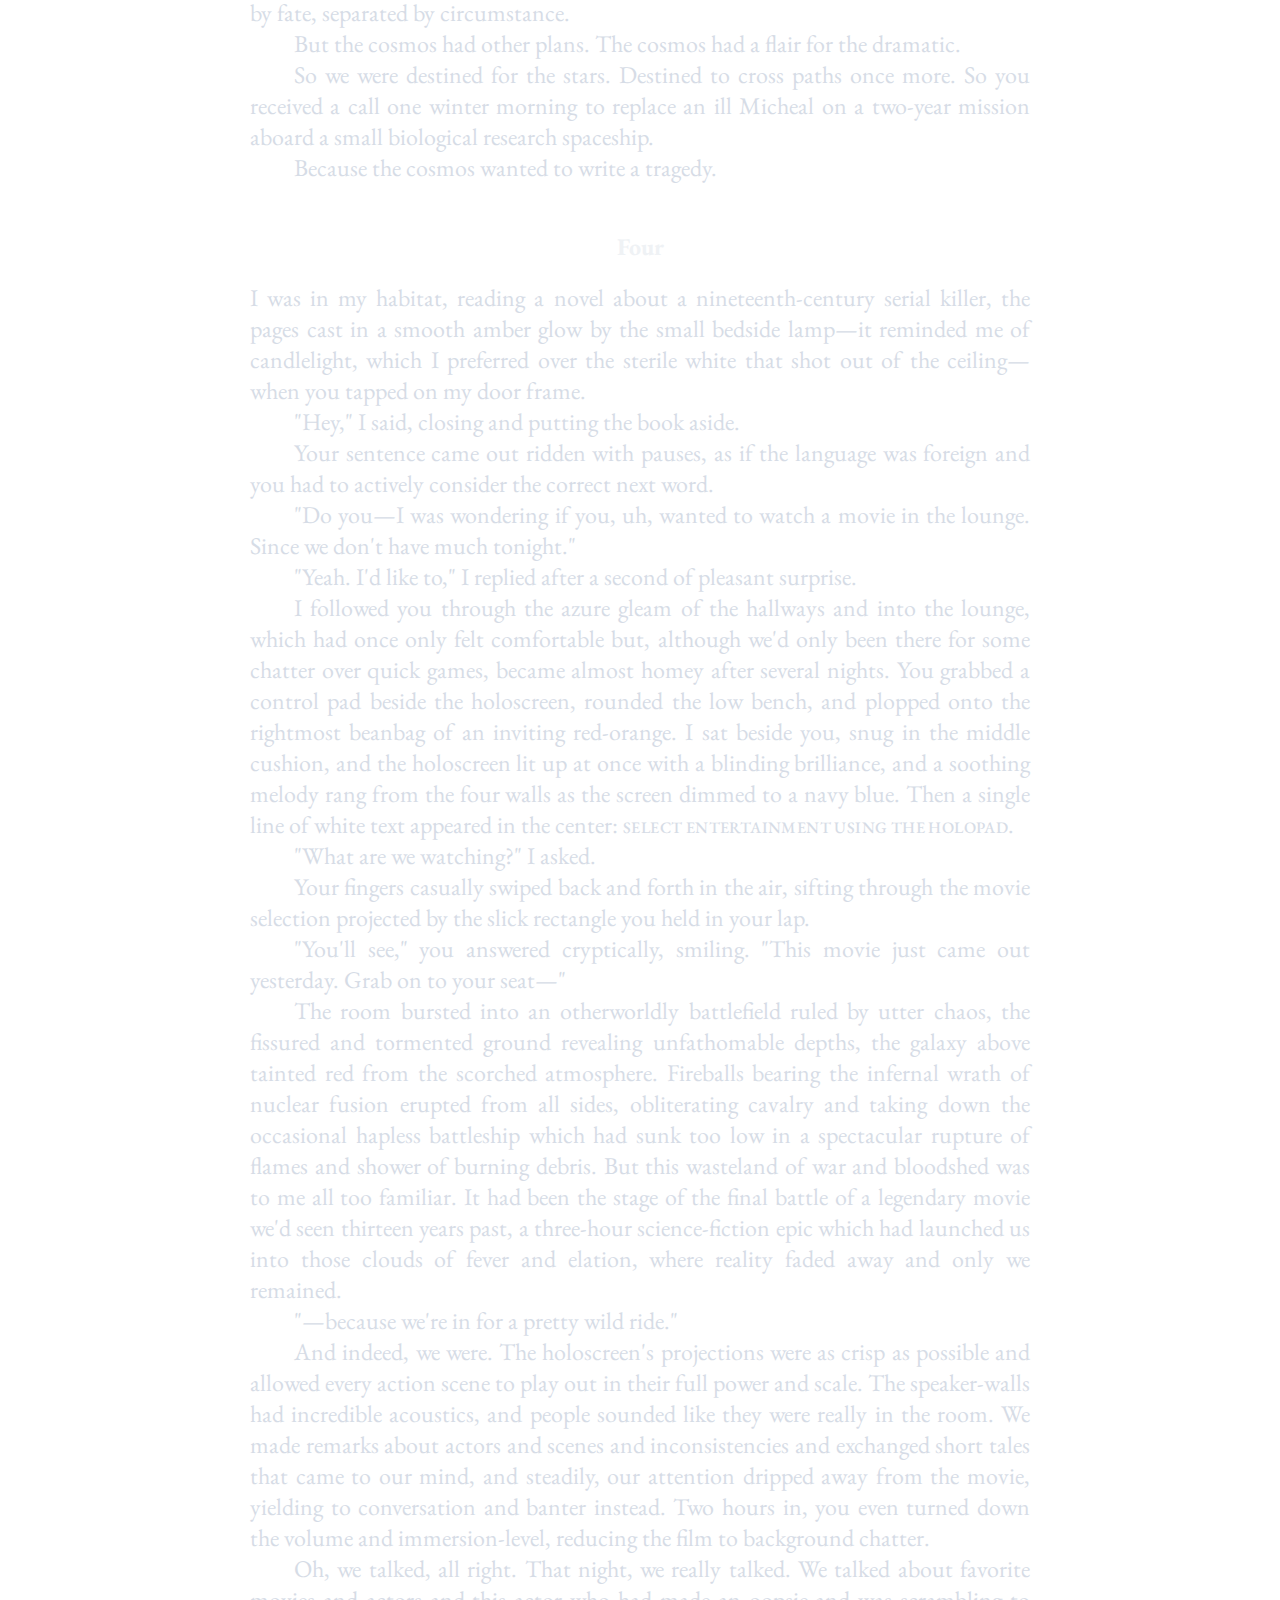
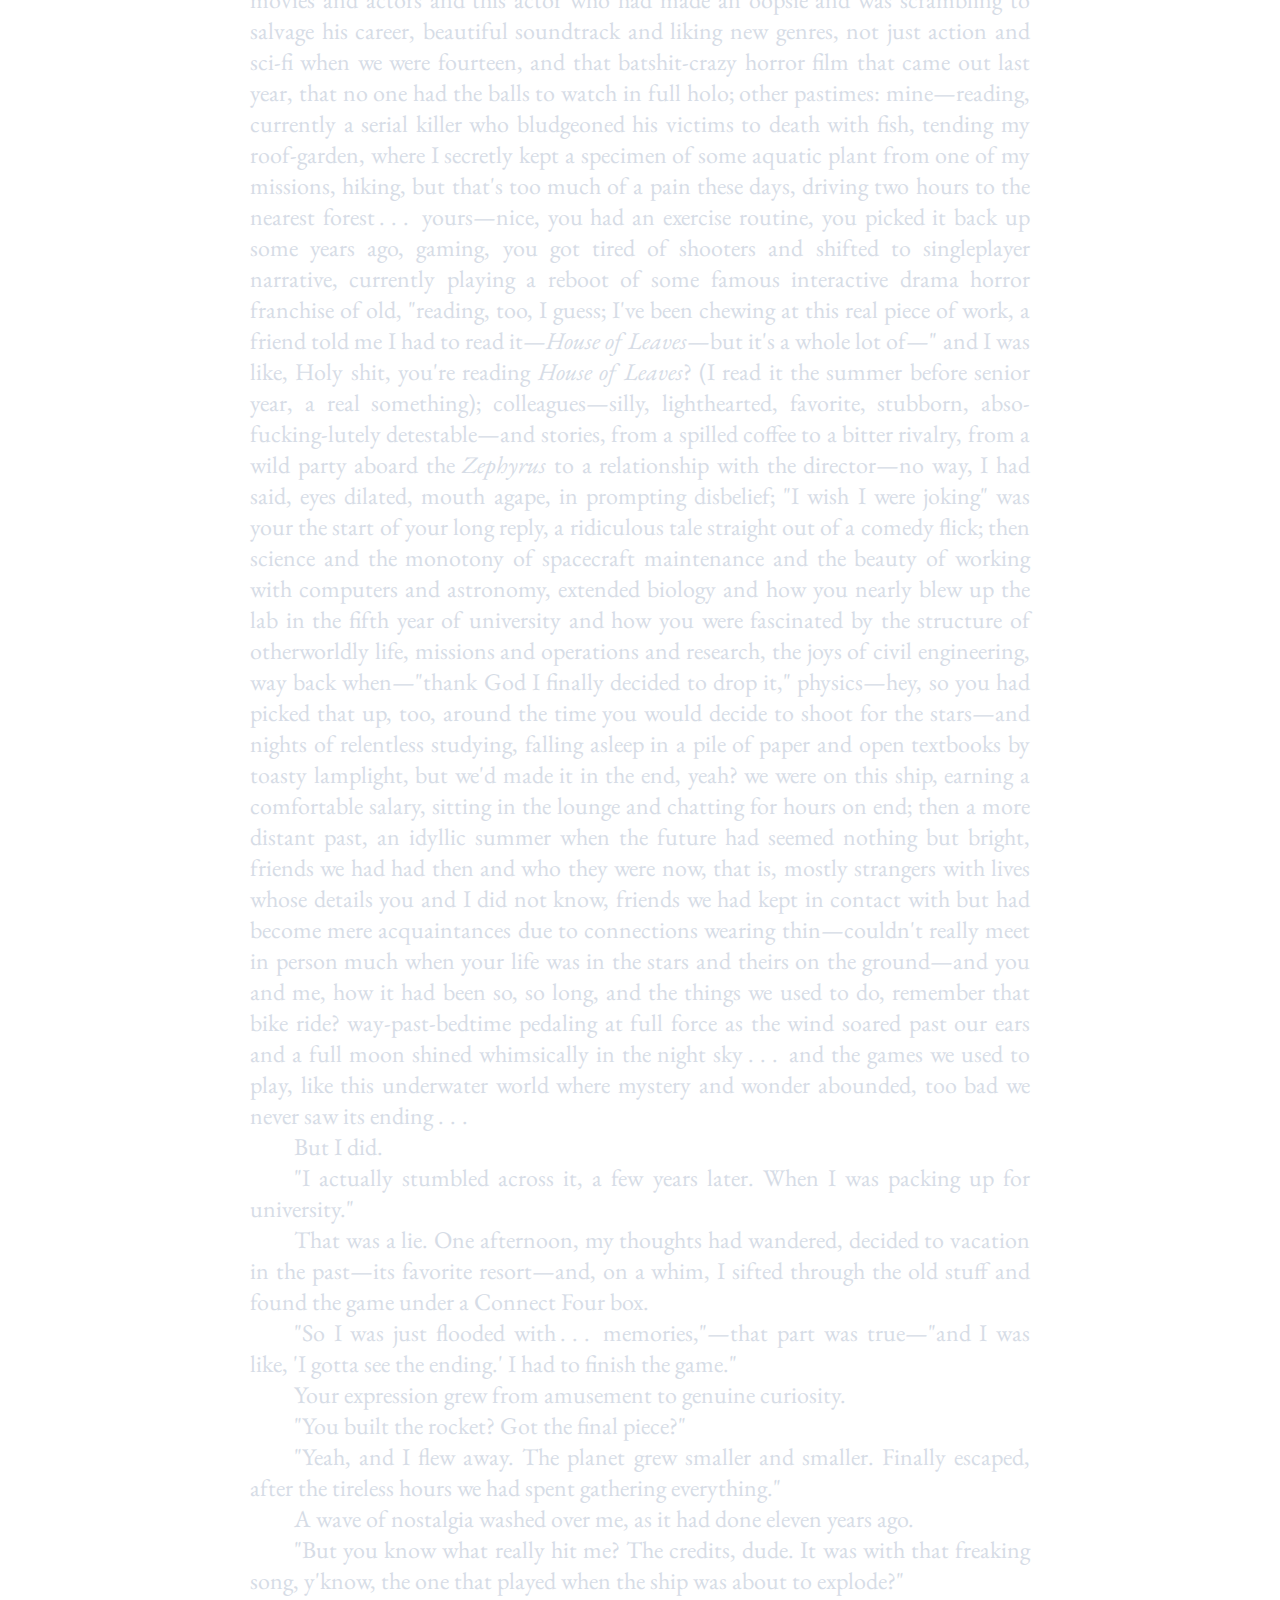
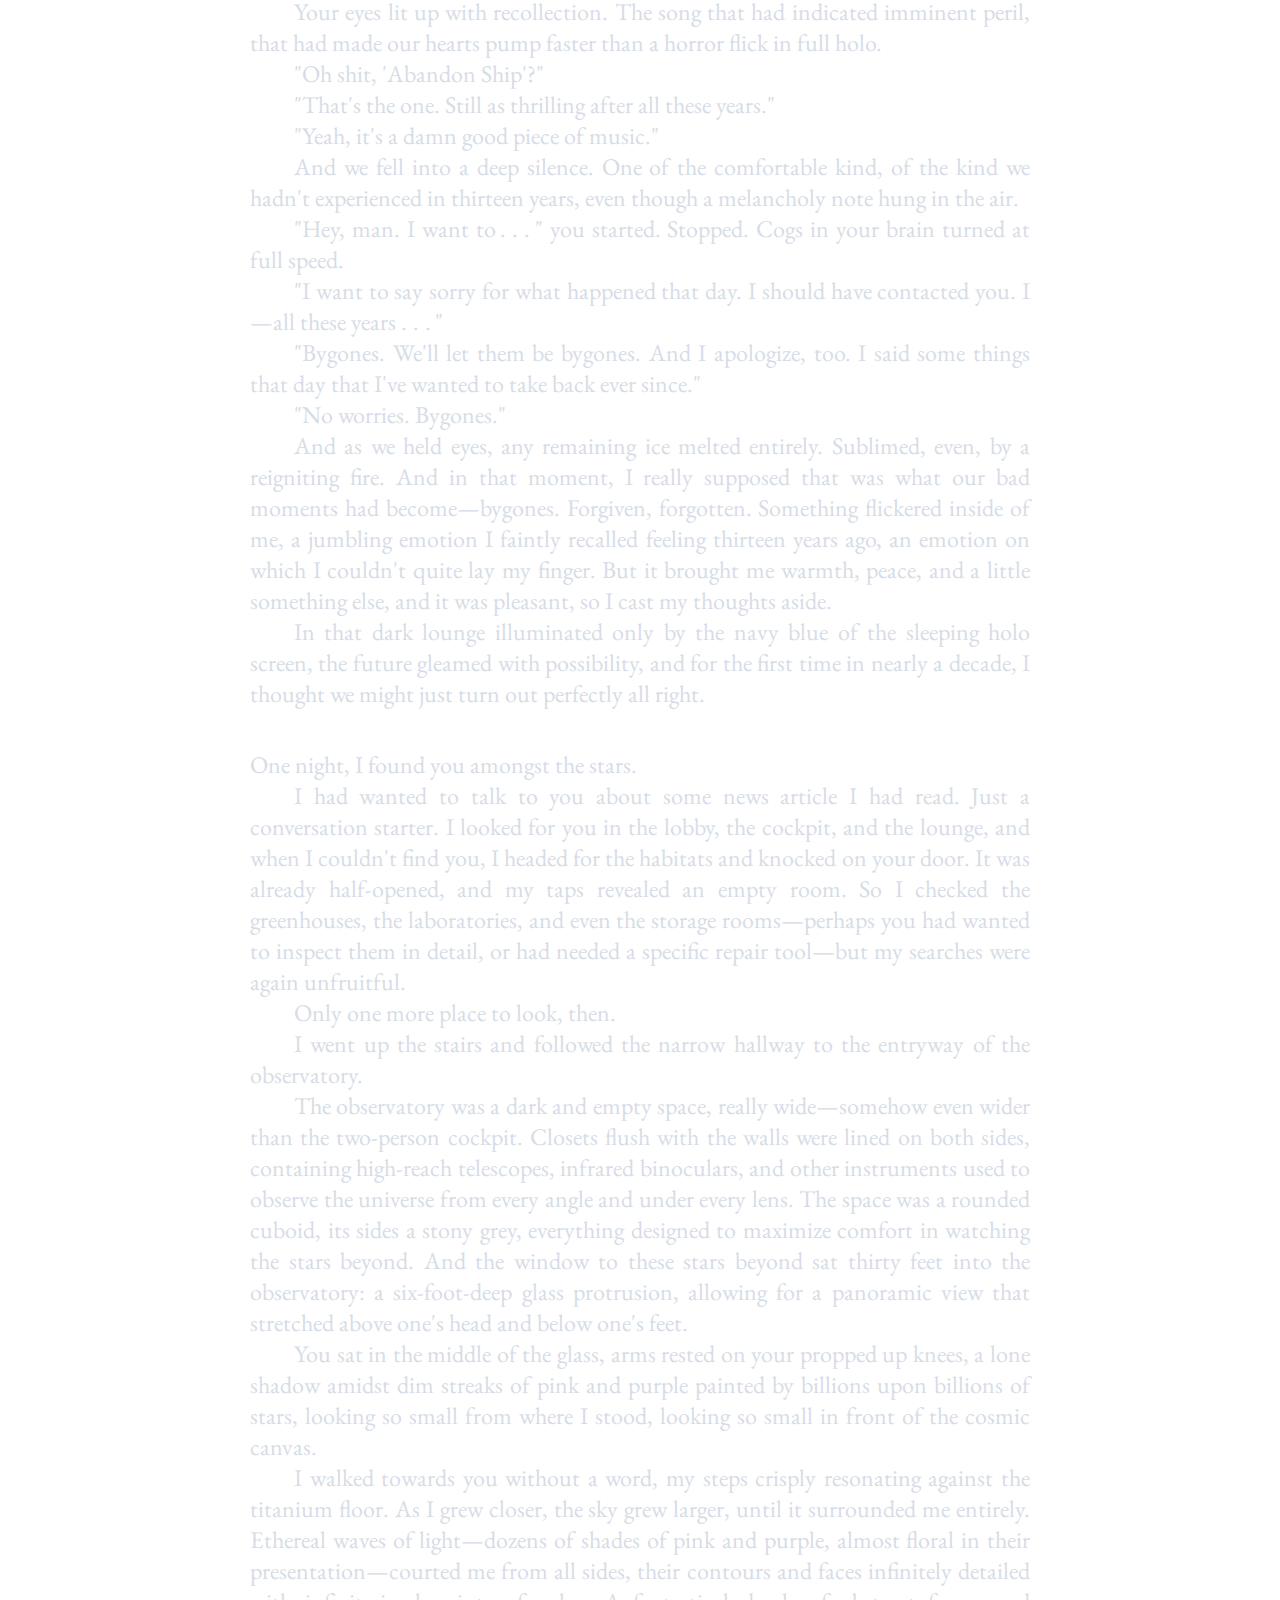
==== commit 06d14831: "Add chapter navigation and scrolling" ====
--- a/night-skies/index.html
+++ b/night-skies/index.html
@@ -7,6 +7,16 @@
   <link rel="stylesheet" href="styles.css">
 </head>
 <body>
+  <nav>
+    <ul>
+      <li><a href="#one">One</a></li>
+      <li><a href="#two">Two</a></li>
+      <li><a href="#three">Three</a></li>
+      <li><a href="#four">Four</a></li>
+      <li><a href="#five">Five</a></li>
+      <li><a href="#epilogue">Epilogue</a></li>
+    </ul>
+  </nav>
   <article>
     <header>
       <hgroup>
@@ -17,7 +27,7 @@
     </header>
     <main>
       <section>
-        <h2>One</h2>
+        <h2 id="one">One</h2>
         <div class="scene">
           <p class="para">I still think about you.</p>
           <p class="para">You'd think that abandoning the cosmos, moving across the country, getting married, and building a new home would do it. But the past doesn't let go so easily.</p>
@@ -29,7 +39,7 @@
         </div class="scene">
       </section>
       <section>
-        <h2>Two</h2>
+        <h2 id="two">Two</h2>
         <div class="scene">
           <p class="para">I'm that whirlwind state of melancholy again, walking the line between wake and sleep, eased and wounded by the lullabies of yesteryear. I want to fall off the deep end, want the world—and the past and its barbs—to fade away. But the sweet liberation of unconsciousness never comes.</p>
           <p class="para">Tonight my thoughts wander to our encounter on <i class="italic">Hypatia</i>. The first time I had seen you in nine years, and it was on a research spaceship. I recall standing in the spacious lobby for a good twenty seconds, processing your presence, my lips parted but made no sound. What were the odds that you had also pursued the cosmos? And what were the odds that you had become my partner in this mission?</p>
@@ -79,7 +89,7 @@
         </div>
       </section>
       <section>
-        <h2>Three</h2>
+        <h2 id="three">Three</h2>
         <div class="scene">
           <p class="para">Boy, am I a standout insomniac tonight. I risk a new glance towards the clock to learn it has been three hours since I turned off the lights. Doing my best not to disturb my wife, I creep off the bed slowly and tiptoe my way to the bathroom. The hallways are illuminated by eerie rays of streetlight, unusually bright tonight—so bright, in fact, that I didn't need to feel the walls at all to orient myself.</p>
           <p class="para">I cast a haphazard peek outside the bathroom window and the moonless night greets me with a sky alight.</p>
@@ -135,7 +145,7 @@
         </div>          
       </section>
       <section>
-        <h2>Four</h2>
+        <h2 id="four">Four</h2>
         <div class="scene">
           <p class="para">I was in my habitat, reading a novel about a nineteenth-century serial killer, the pages cast in a smooth amber glow by the small bedside lamp—it reminded me of candlelight, which I preferred over the sterile white that shot out of the ceiling—when you tapped on my door frame.</p>
           <p class="para">"Hey," I said, closing and putting the book aside.</p>
@@ -214,7 +224,7 @@
         </div>         
       </section>
       <section>
-        <h2>Five</h2>
+        <h2 id="five">Five</h2>
         <div class="scene">
           <p class="para">Then all hell broke loose.</p>
           <p class="para">Oh, fuck me. The more I don't want to get here, the more my thoughts converge towards it, right? It's near three-thirty now, and I'm still awake. I've been feeling sleep creeping ever closer for the past<span class="ellipsis">...</span>God, I don't know how long. Not like it matters; I knew sleep wouldn't come before I replay this part. When something's on your mind and you just can't drift into the black, sleep is cruelly tantalizing, isn't it? Always on the edge, always out of reach. Oh, here we go, the sights are coming, everything happened so fast, why did it happen so <em class="italic">fast</em>—one second I held you in my arms, our faces both wet with cleansing tears, and the next there came a sickeningly low <i class="italic">bong</i>, a reverberation so powerful it shook my insides—</p>
@@ -260,7 +270,7 @@
         </div>
       </section>
       <section>
-        <h2>Epilogue</h2>
+        <h2 id="epilogue">Epilogue</h2>
         <div class="scene">
           <p class="para">The rest went by in a blur: my rescue—successful, your recovery—not, the return, the funeral, the futile counselling, my resignation, moving across the country, leaving the vestiges of my old life behind in an attempt to forgo and forget.</p>
           <p class="para">You'd think time would relieve the pain. But it's been five years and here I still am, looking into the vast dark of the bedroom cut only by a strand of starlight, softly skewered and roughly caressed by the blankets and snares of memories.</p>
--- a/night-skies/styles.css
+++ b/night-skies/styles.css
@@ -11,6 +11,7 @@
 
 a {
   color: inherit;
+  text-decoration: none;
 }
 
 ul {
@@ -23,6 +24,12 @@
 
   --white: hsl(217 22% 95%);
   --gray: hsl(217 25% 87%);
+  --grayer: hsl(217 25% 75%);
+}
+
+html {
+  scroll-behavior: smooth;
+  scroll-padding-top: 3rem;
 }
 
 body {
@@ -38,11 +45,28 @@
   font-size: 1.5rem;
 }
 
+nav {
+  position: fixed;
+  left: min(calc(3vw + 0.5rem), 5rem);
+  padding-bottom: 1rem;
+  border-bottom: 1px solid var(--gray);
+  color: var(--grayer);
+  font-size: 1.25rem;
+}
+
+a:hover {
+  text-decoration: underline;
+}
+
+a:active {
+  text-decoration: none;
+}
+
 article {
   display: flex;
   flex-direction: column;
   gap: 5rem;
-  width: min(90vw, 70ch);
+  width: min(90vw, 65ch);
 }
 
 header {
@@ -116,3 +140,9 @@
   font-family: var(--ff-deco);
   text-align: right;
 }
+
+@media screen and (max-width: 70em) {
+  nav {
+    display: none;
+  }
+}
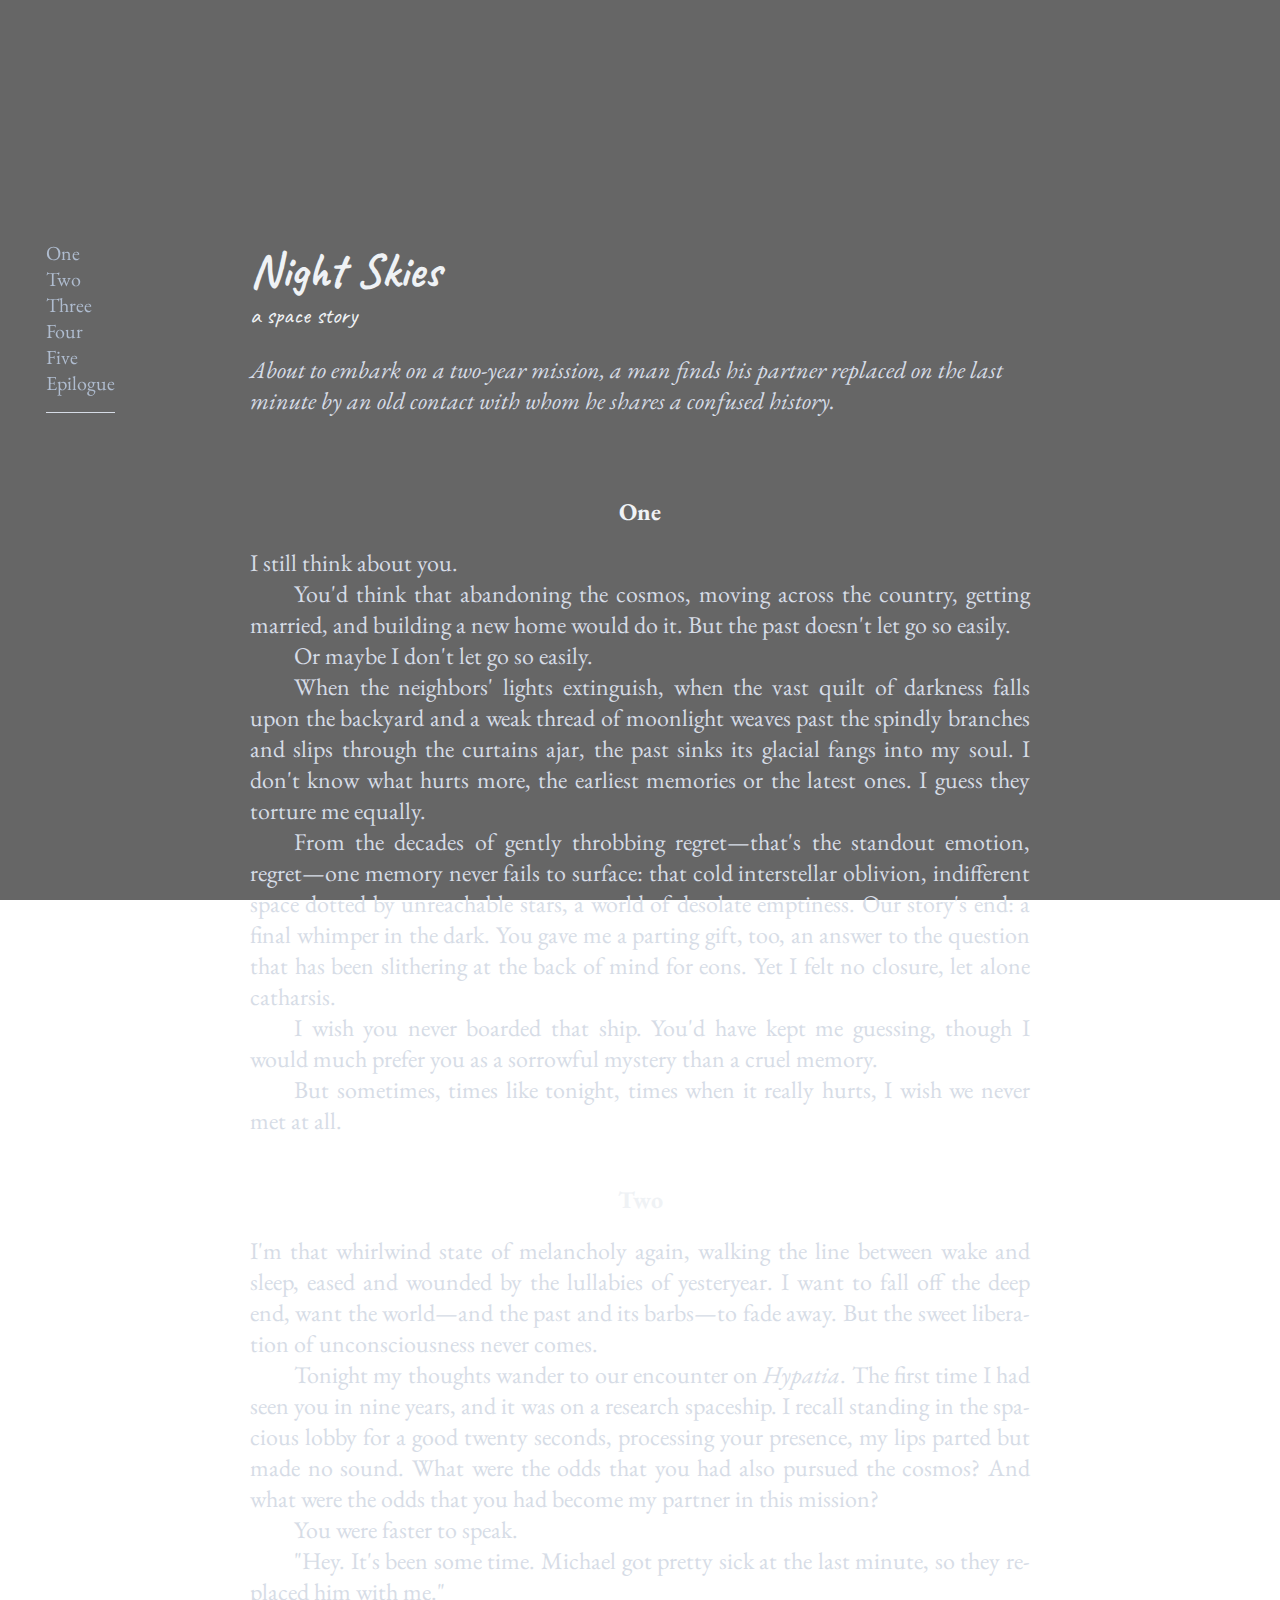
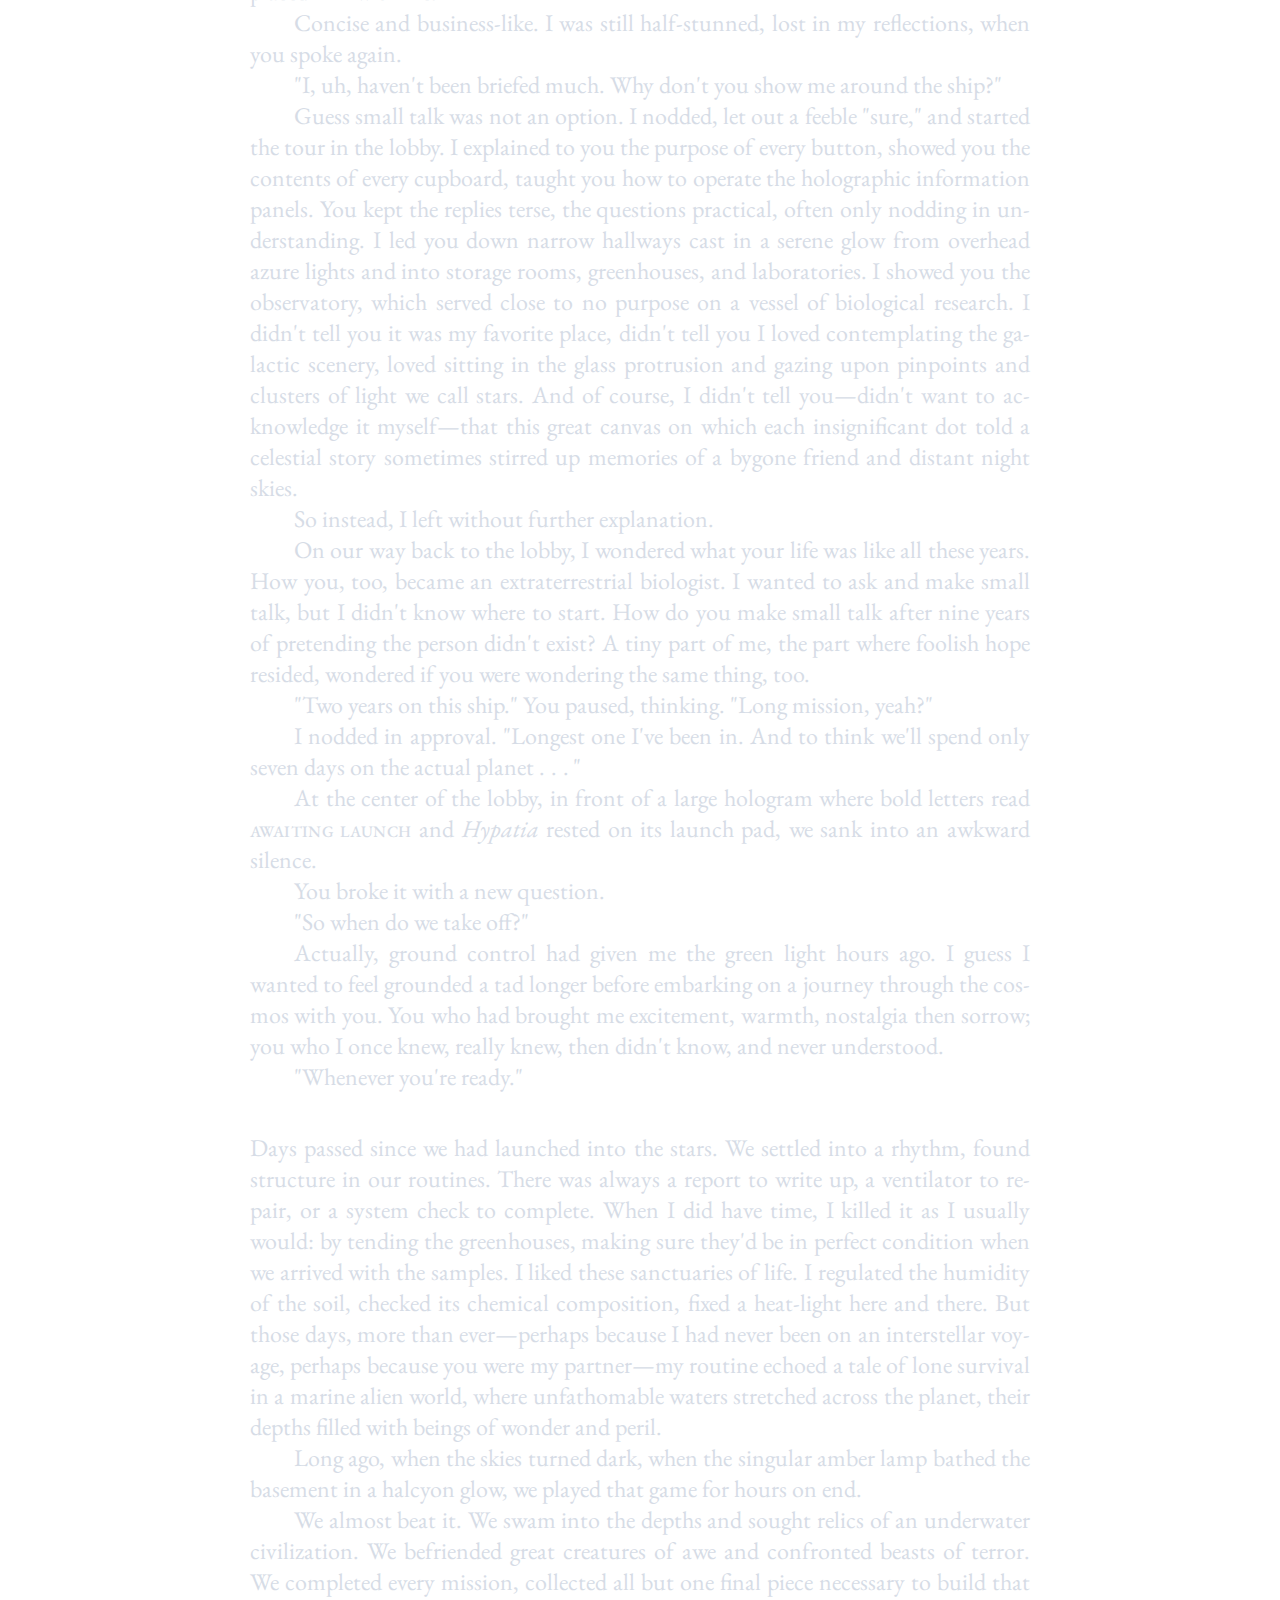
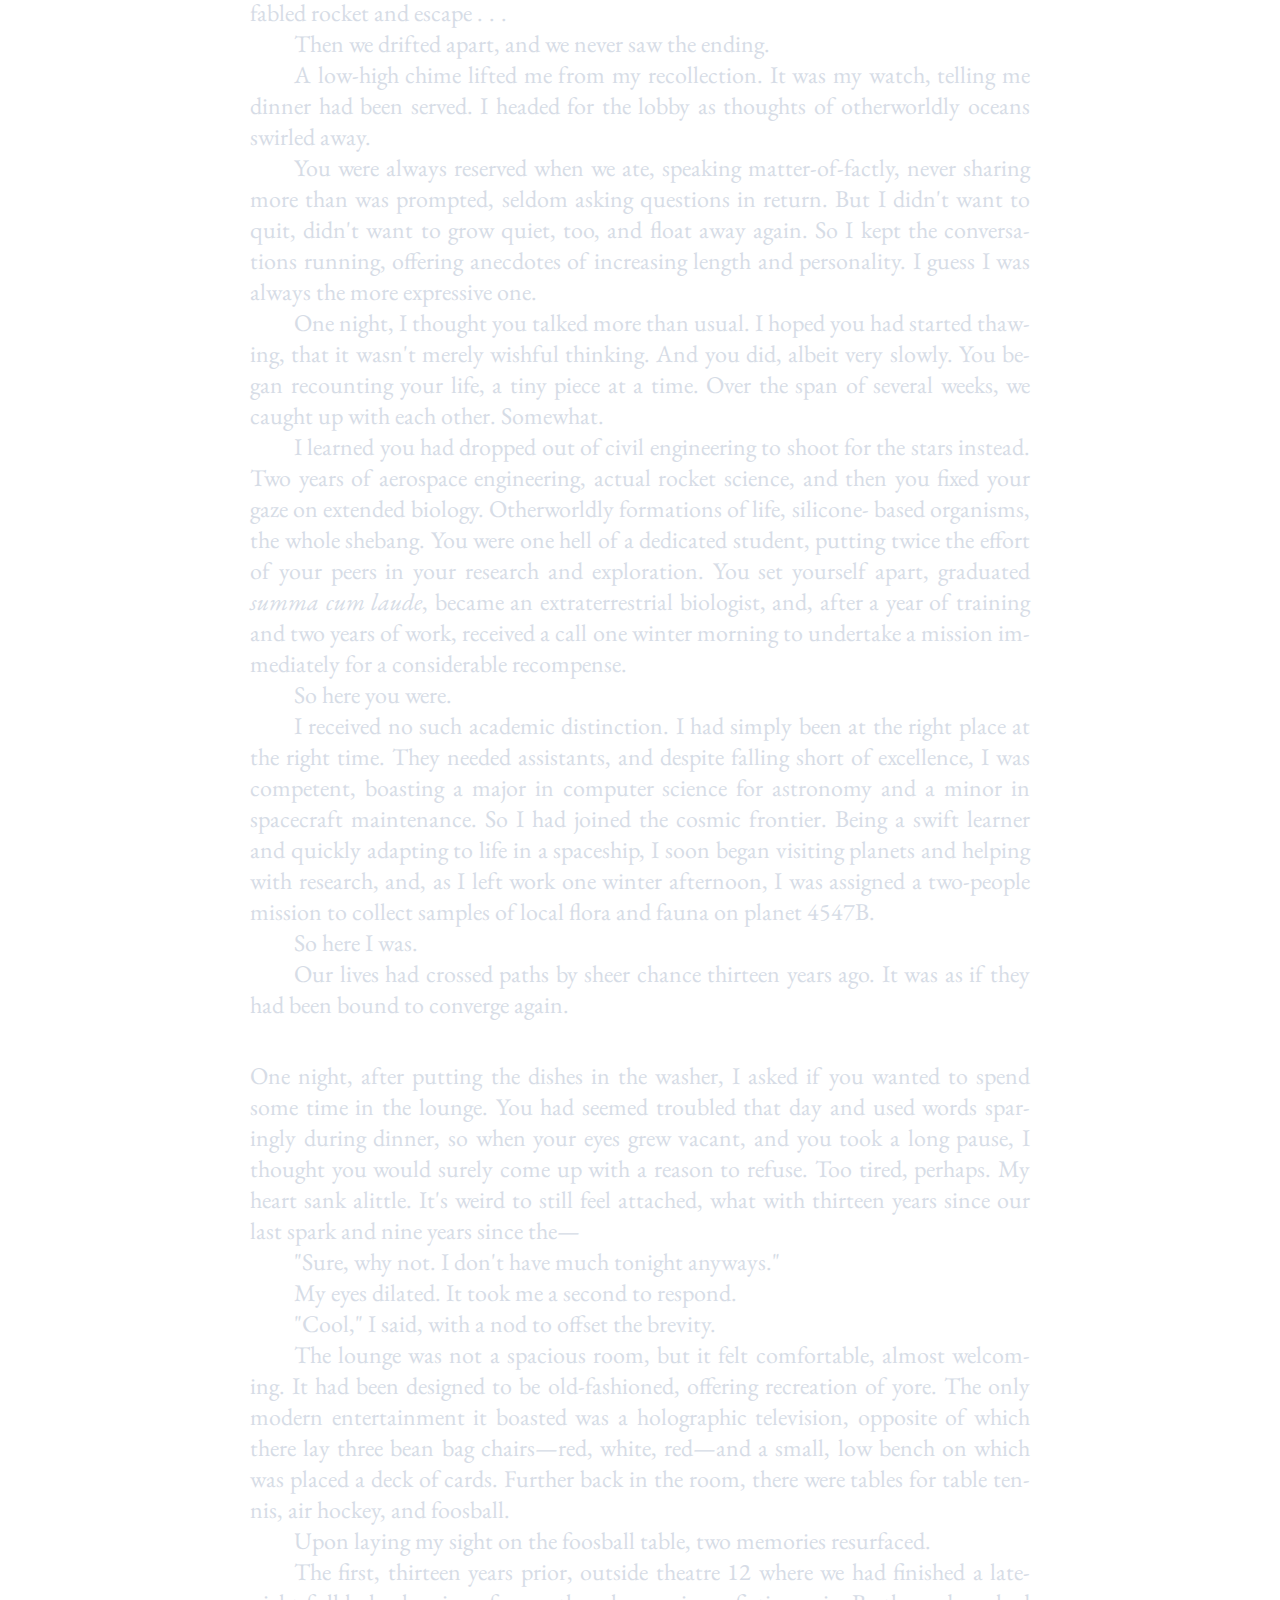
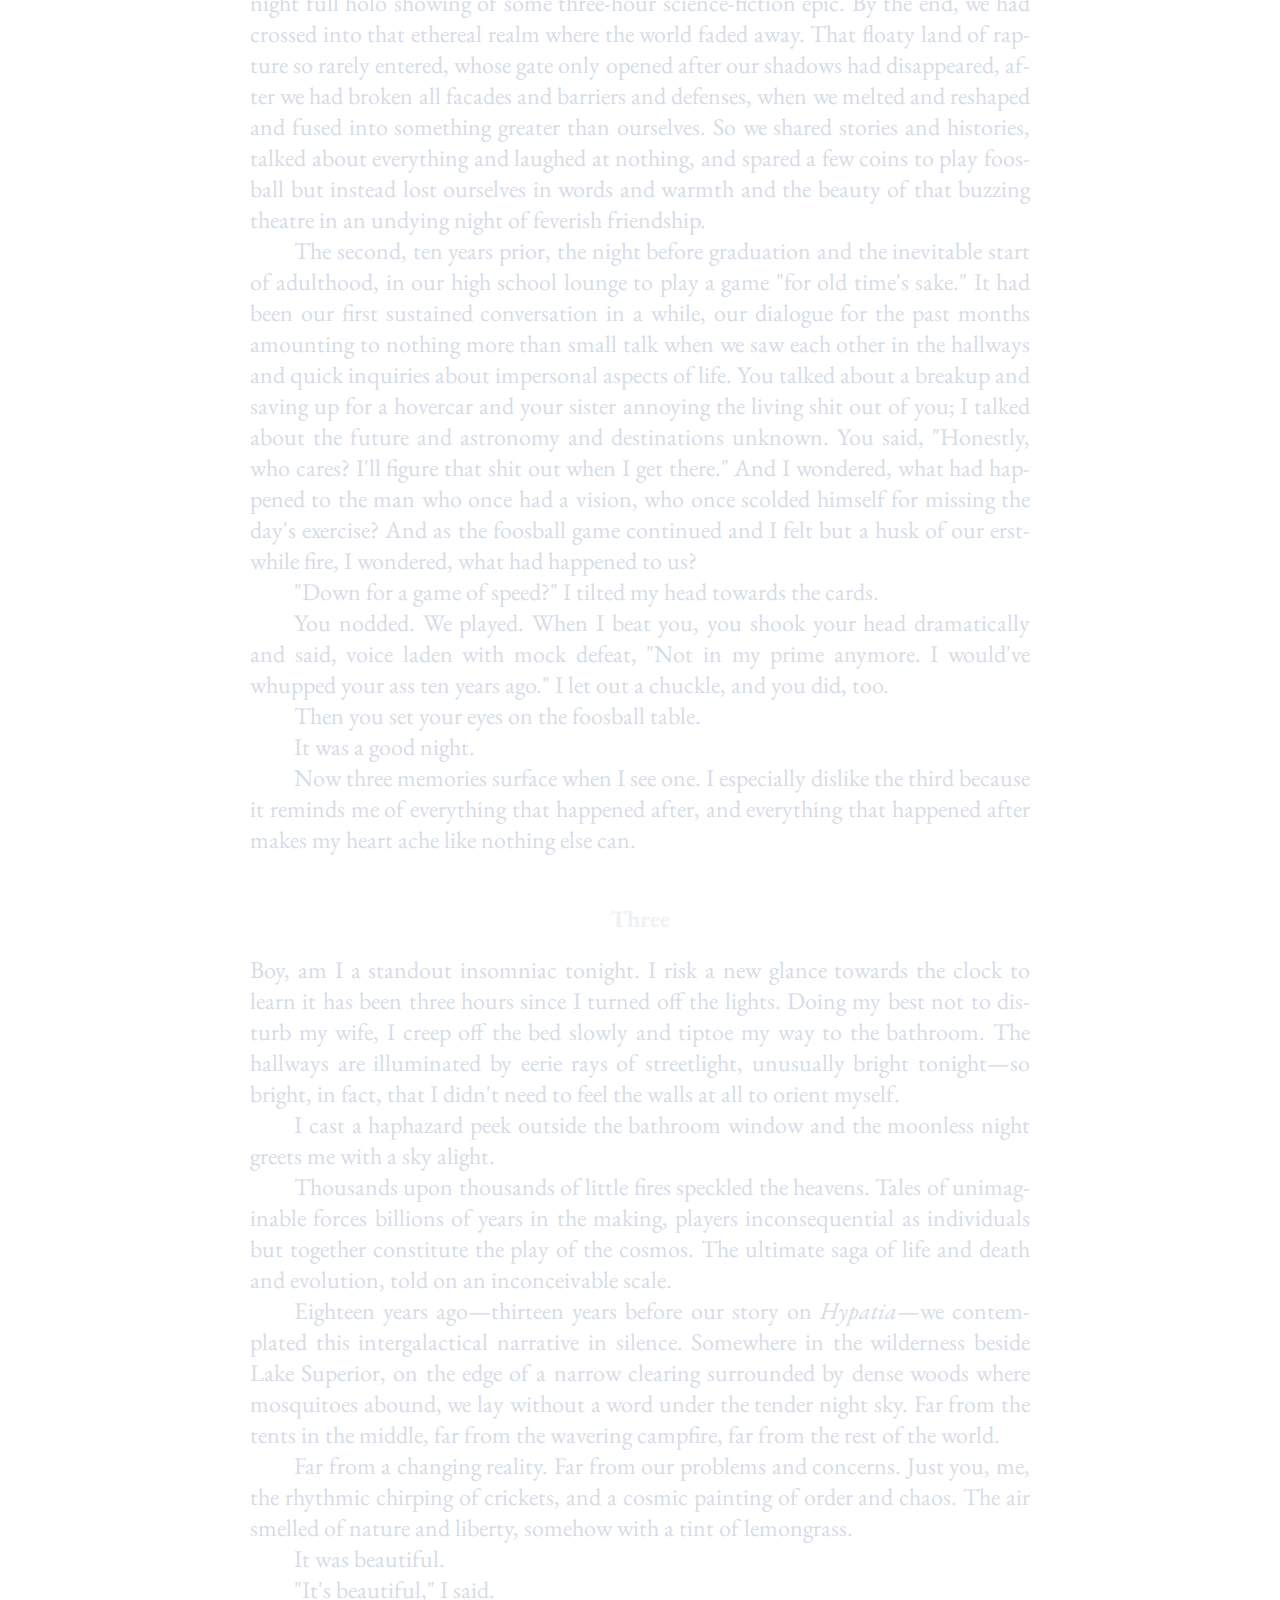
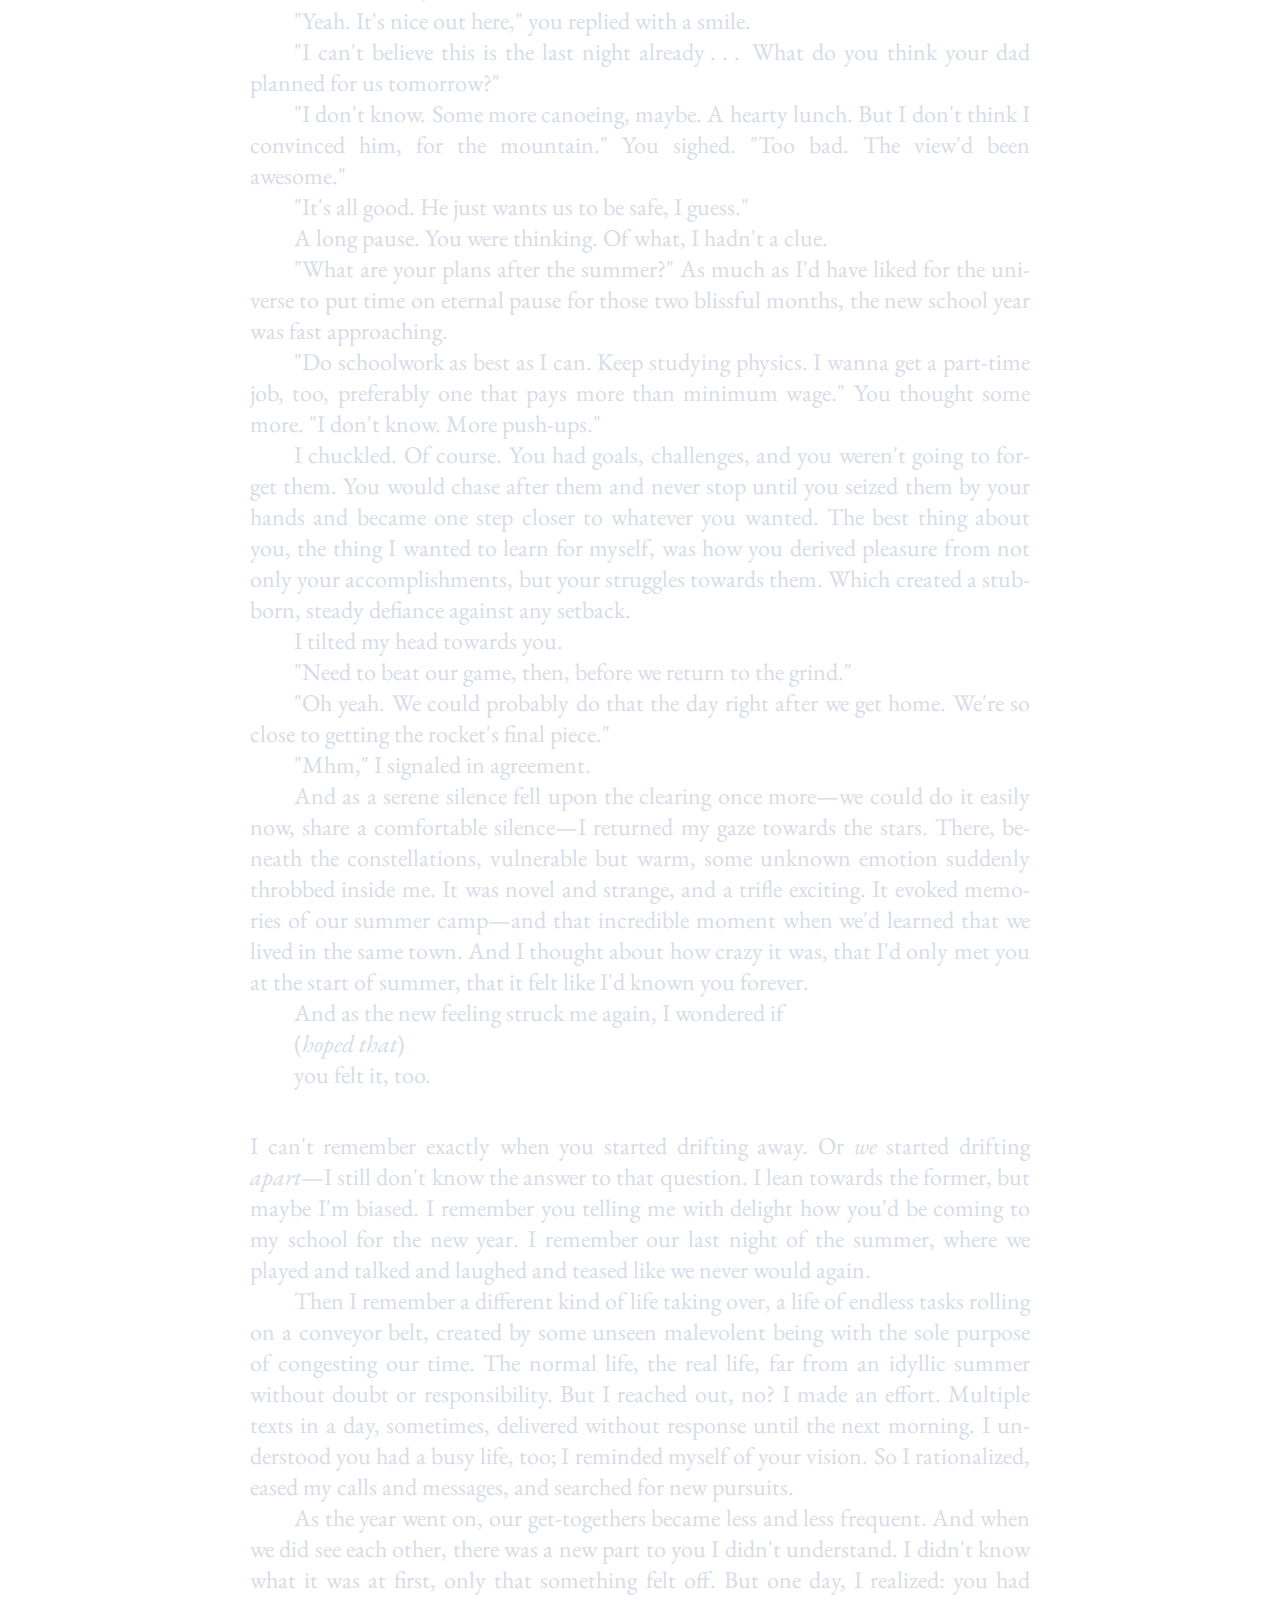
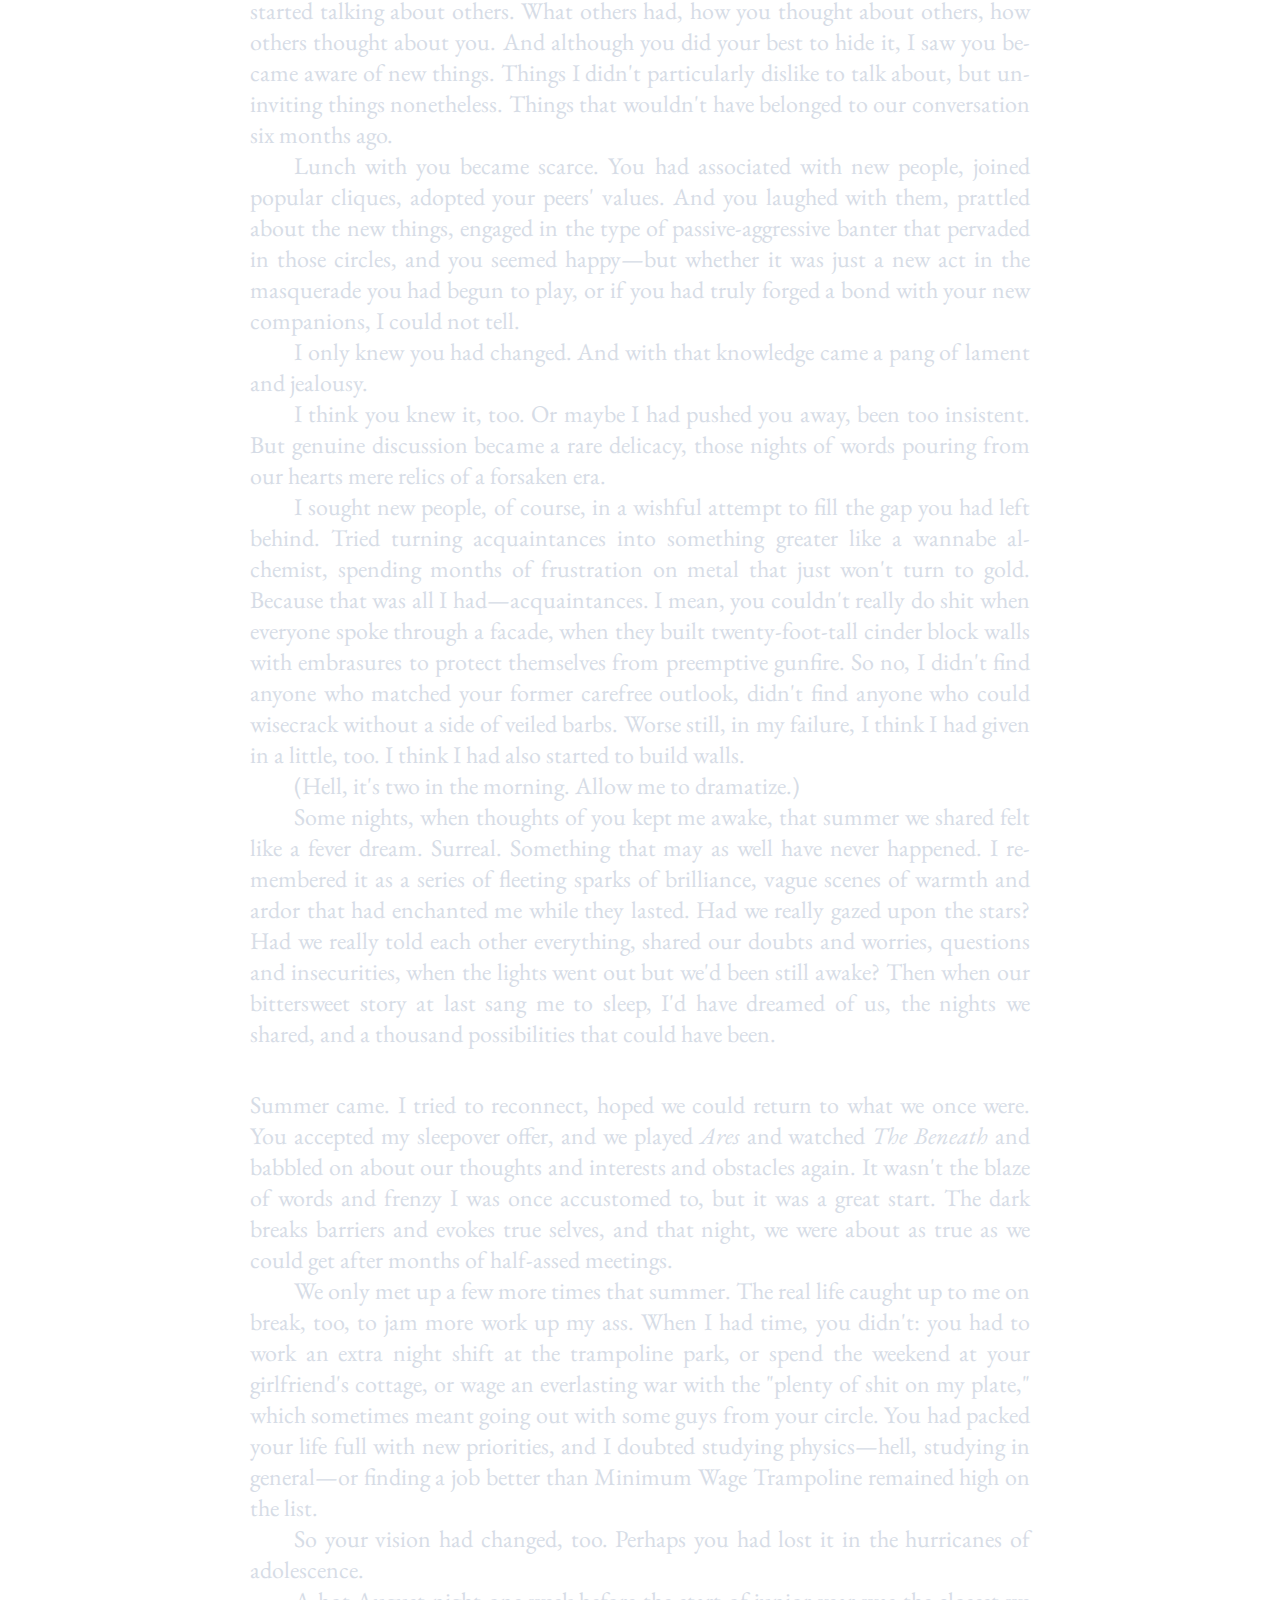
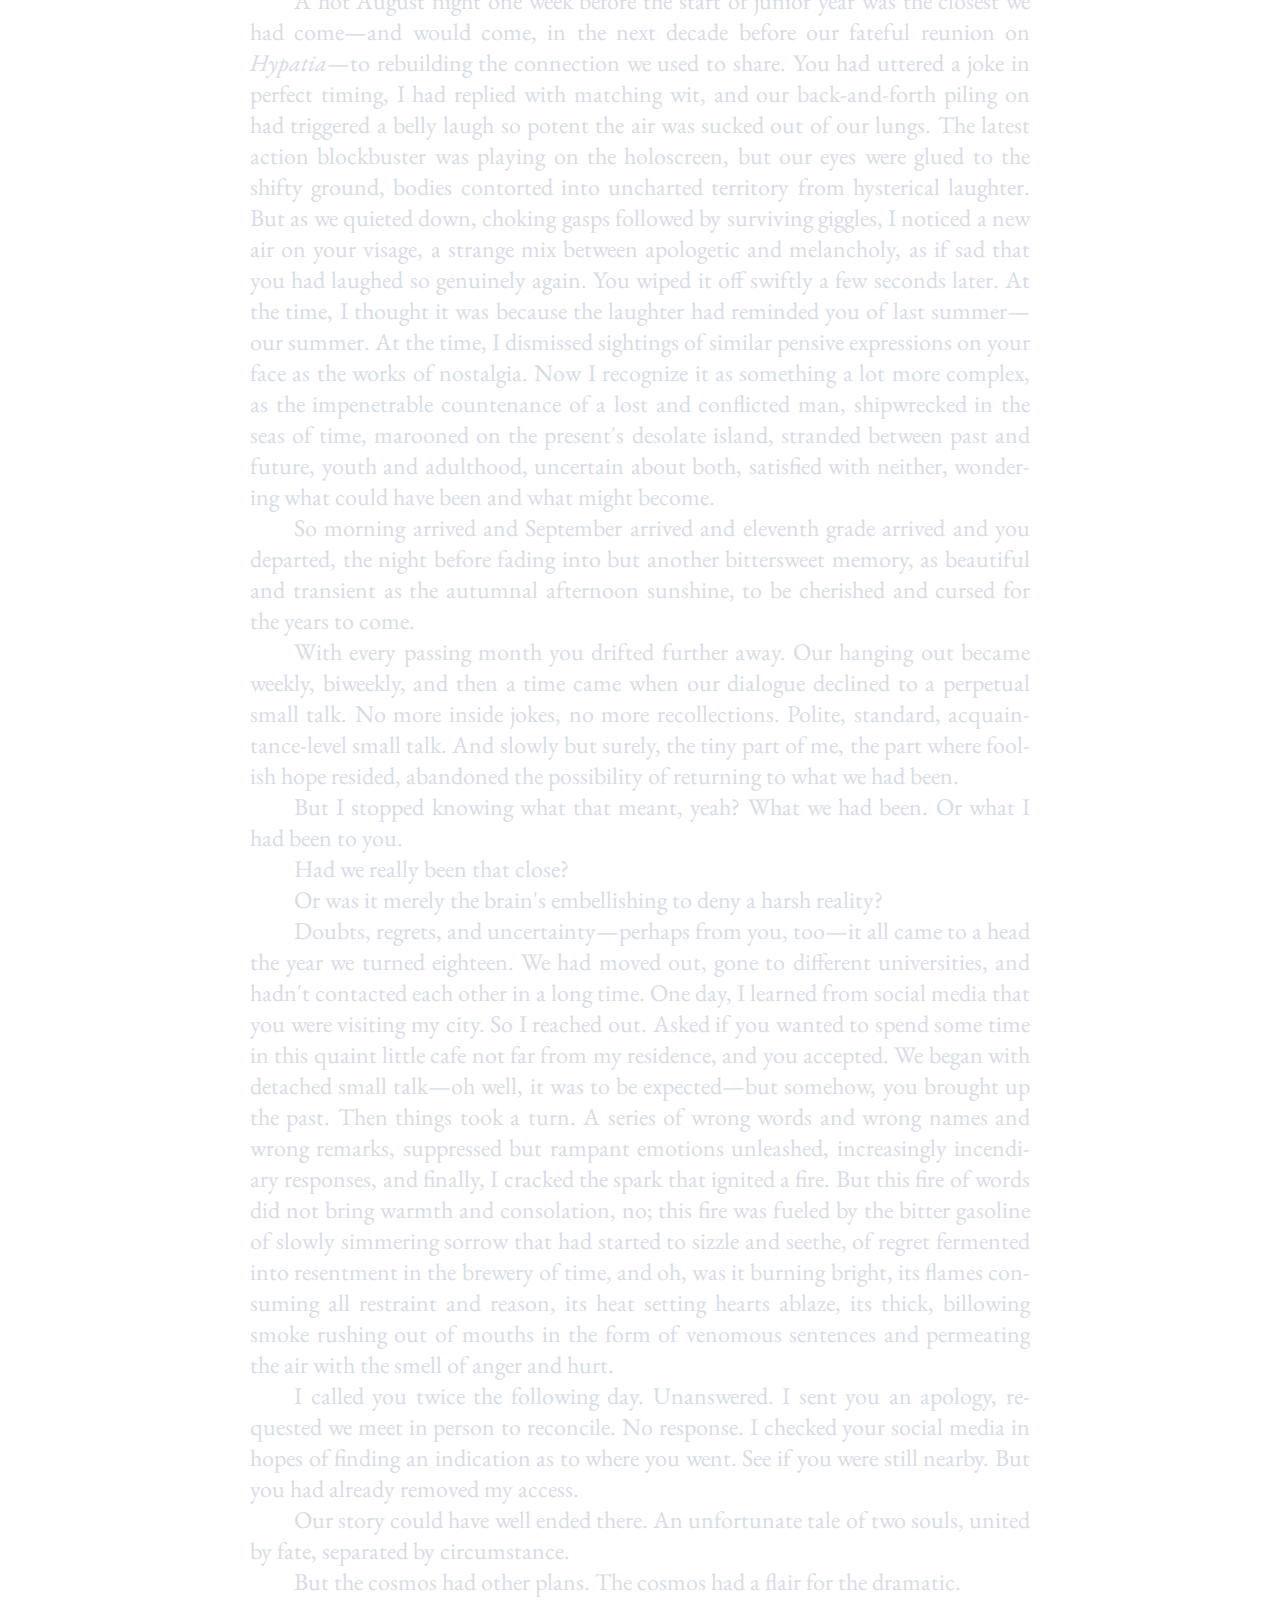
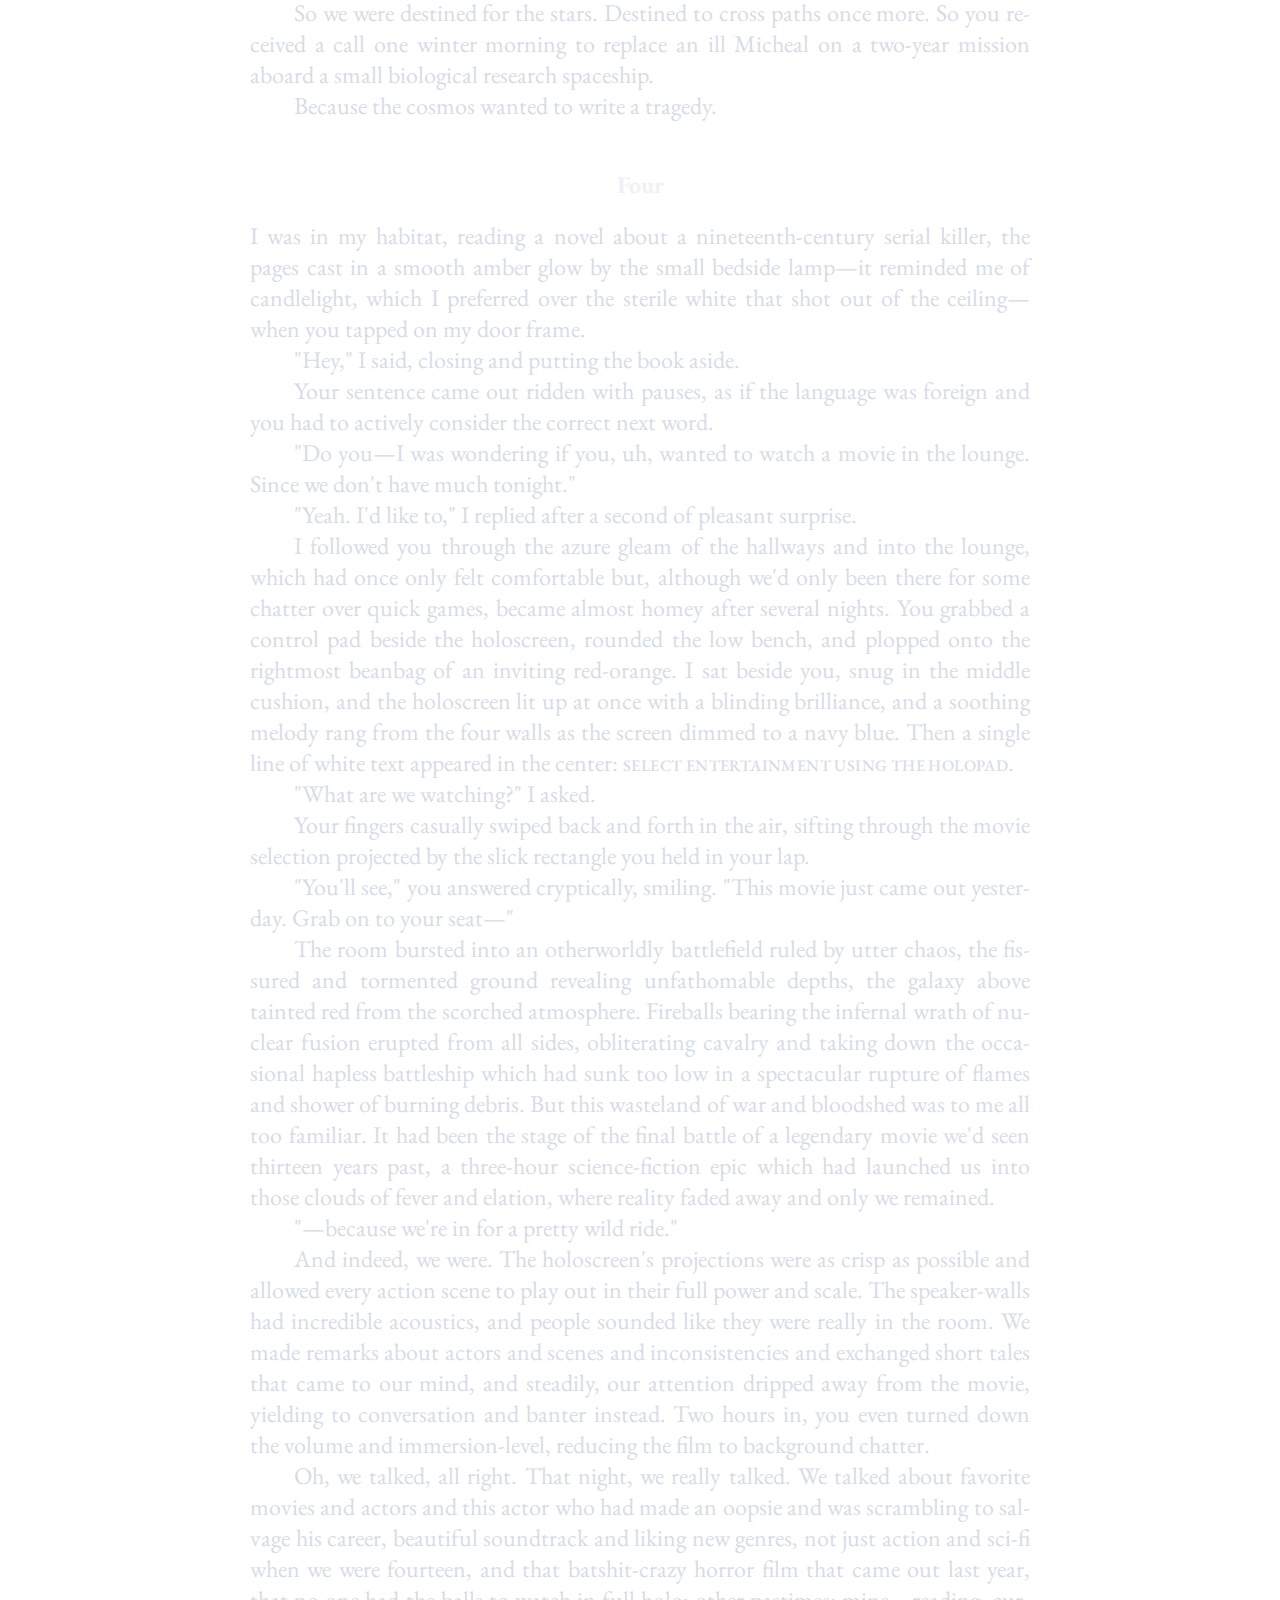
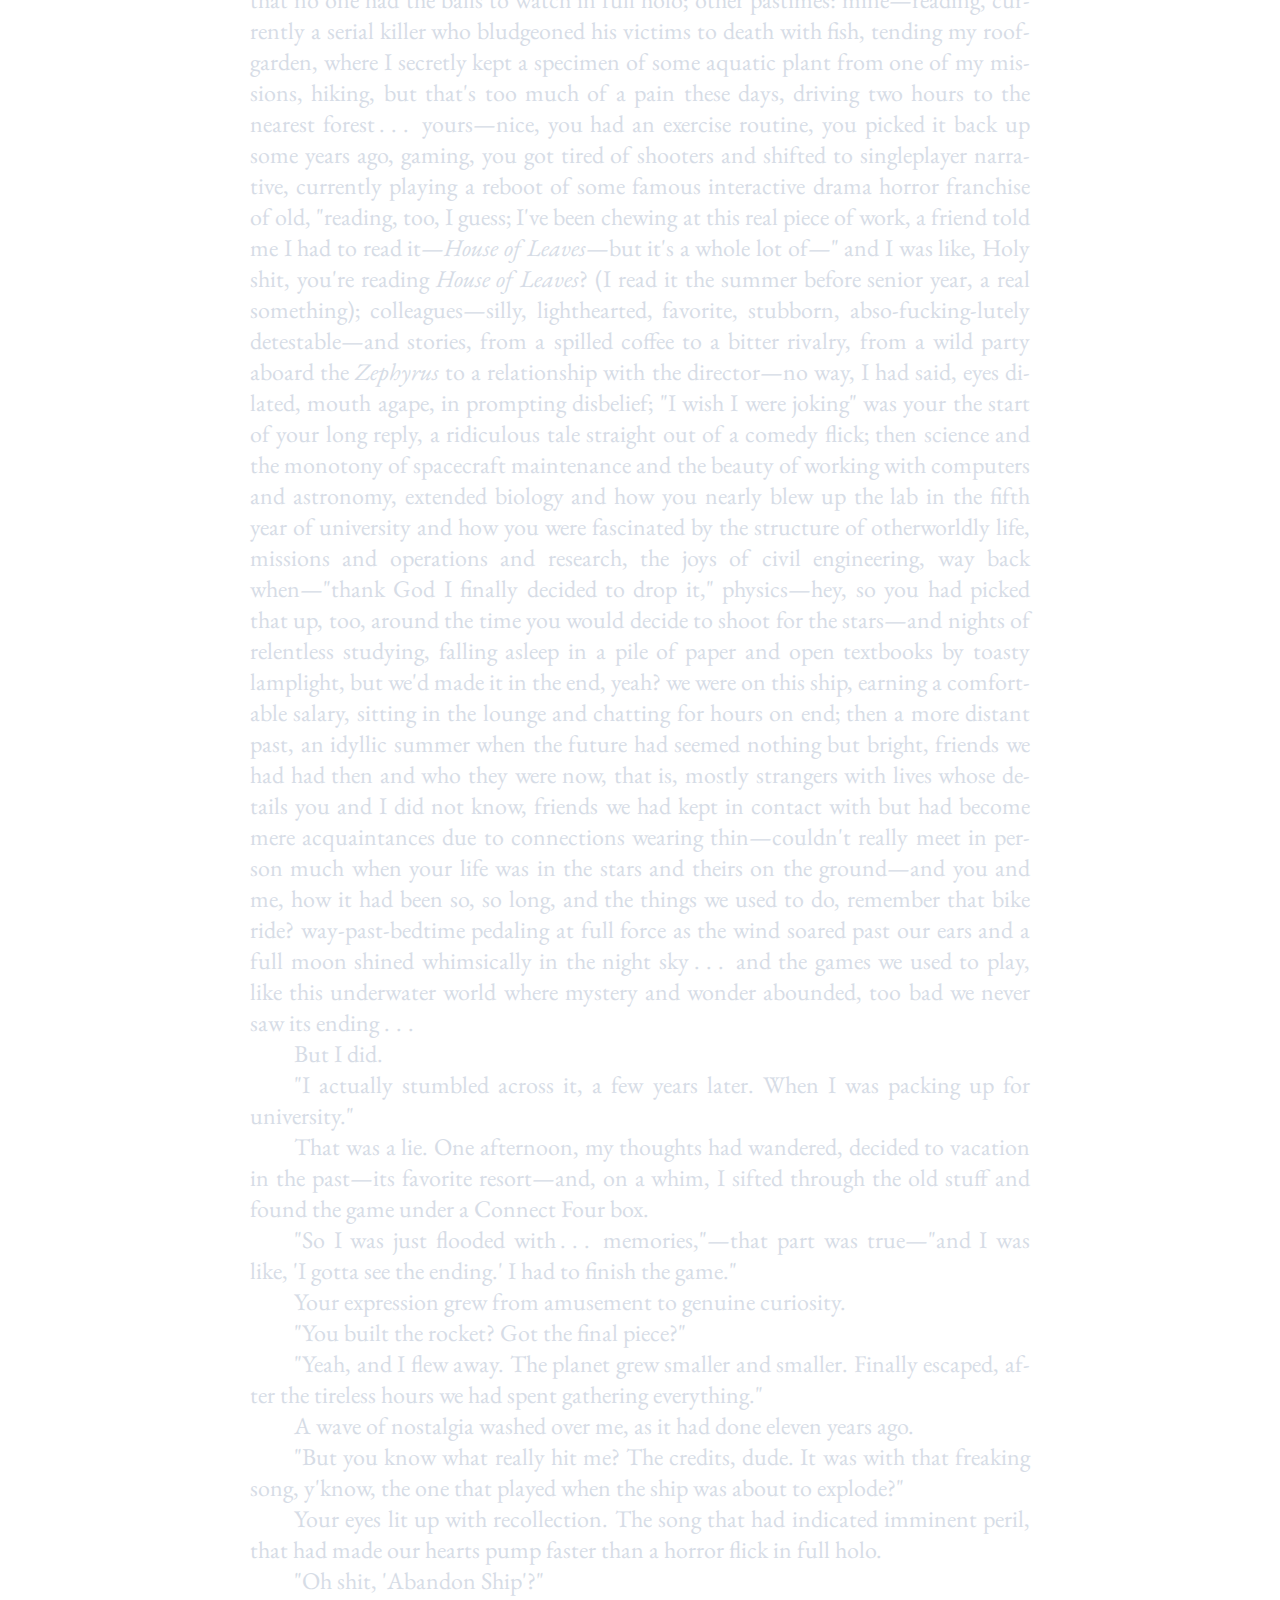
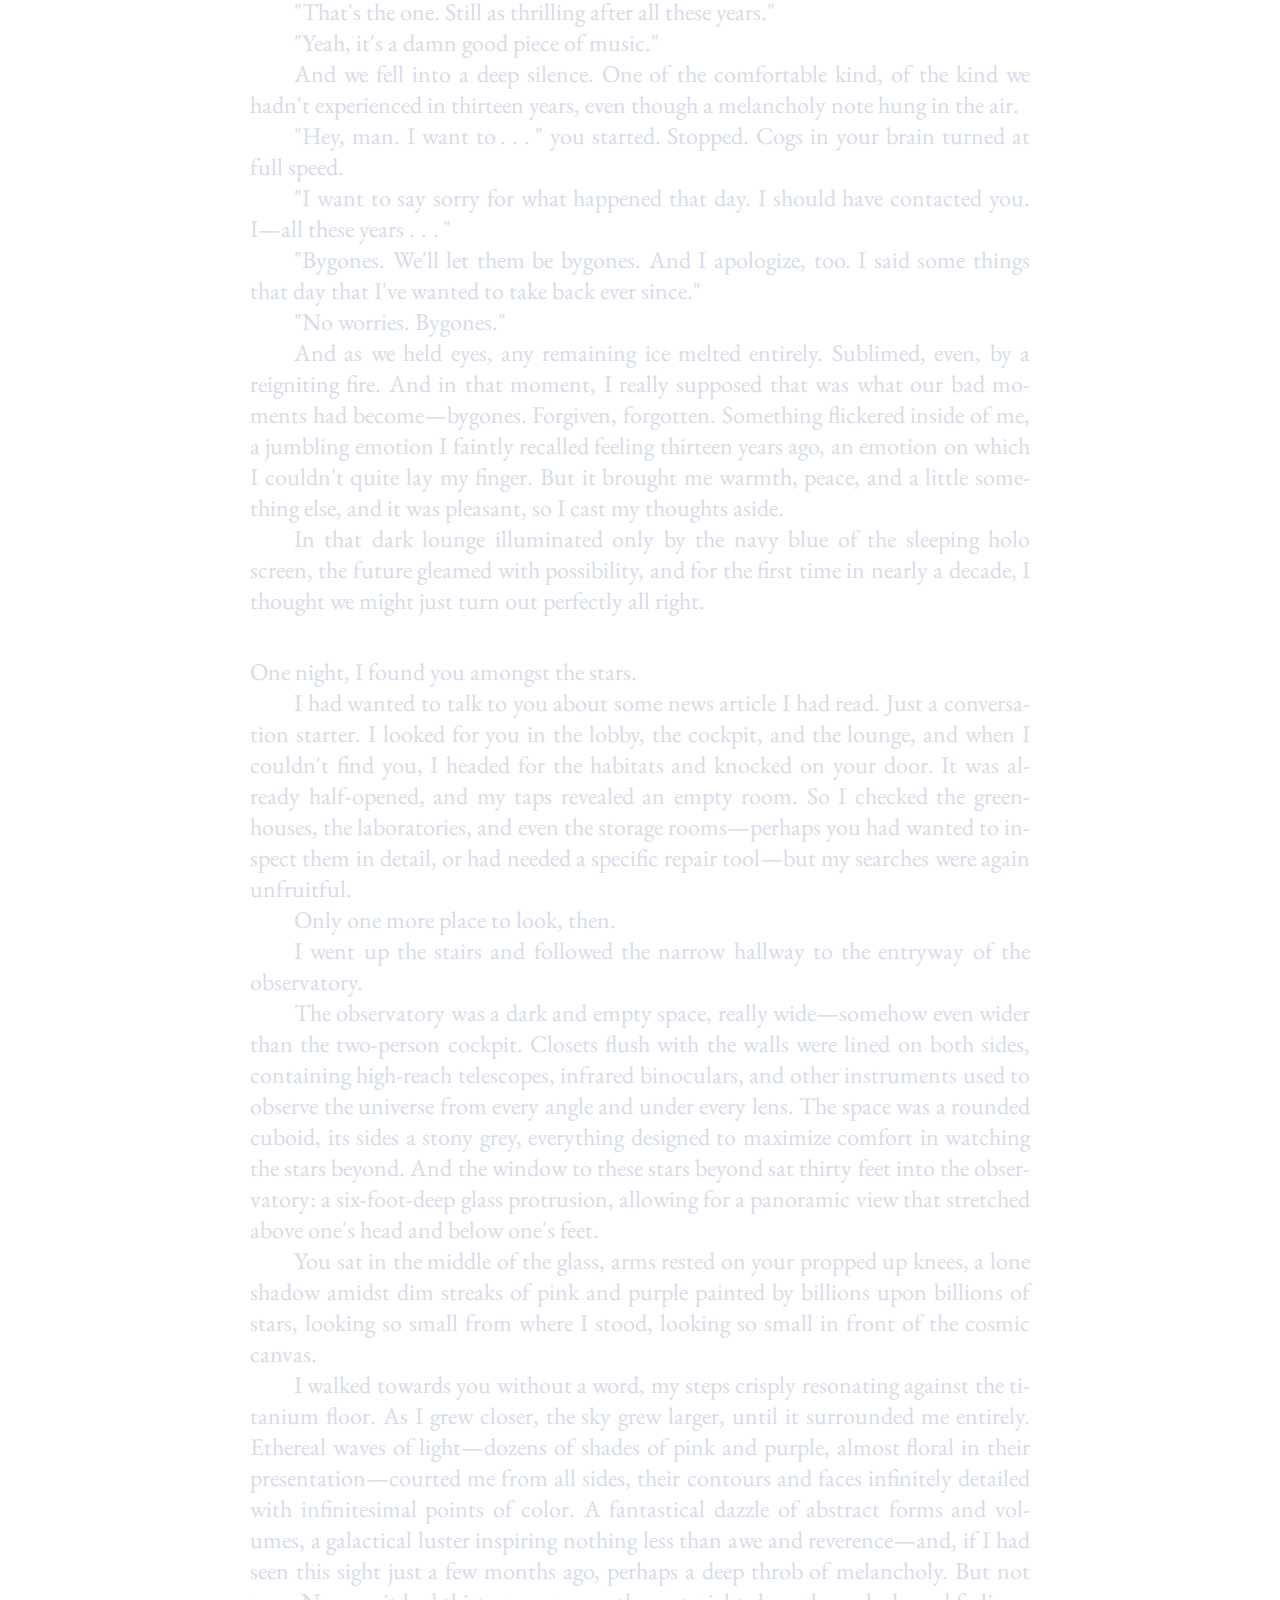
==== commit f593f247: "Improve line wrapping" ====
--- a/night-skies/index.html
+++ b/night-skies/index.html
@@ -33,7 +33,7 @@
           <p class="para">You'd think that abandoning the cosmos, moving across the country, getting married, and building a new home would do it. But the past doesn't let go so easily.</p>
           <p class="para">Or maybe I don't let go so easily.</p>
           <p class="para">When the neighbors' lights extinguish, when the vast quilt of darkness falls upon the backyard and a weak thread of moonlight weaves past the spindly branches and slips through the curtains ajar, the past sinks its glacial fangs into my soul. I don't know what hurts more, the earliest memories or the latest ones. I guess they torture me equally.</p>
-          <p class="para">From the decades of gently throbbing regret—that's the standout emotion, regret—one memory never fails to surface: that cold interstellar oblivion, indifferent space dotted by unreachable stars, a world of desolate emptiness. Our story's end: a final whimper in the dark. You gave me a parting gift, too, an answer to the question that has been slithering at the back of mind for eons. Yet I felt no closure, let alone catharsis.</p>
+          <p class="para">From the decades of gently throbbing regret&#8288;—that's the standout emotion, regret&#8288;—one memory never fails to surface: that cold interstellar oblivion, indifferent space dotted by unreachable stars, a world of desolate emptiness. Our story's end: a final whimper in the dark. You gave me a parting gift, too, an answer to the question that has been slithering at the back of mind for eons. Yet I felt no closure, let alone catharsis.</p>
           <p class="para">I wish you never boarded that ship. You'd have kept me guessing, though I would much prefer you as a sorrowful mystery than a cruel memory.</p>
           <p class="para">But sometimes, times like tonight, times when it really hurts, I wish we never met at all.</p>
         </div class="scene">
@@ -41,13 +41,13 @@
       <section>
         <h2 id="two">Two</h2>
         <div class="scene">
-          <p class="para">I'm that whirlwind state of melancholy again, walking the line between wake and sleep, eased and wounded by the lullabies of yesteryear. I want to fall off the deep end, want the world—and the past and its barbs—to fade away. But the sweet liberation of unconsciousness never comes.</p>
+          <p class="para">I'm that whirlwind state of melancholy again, walking the line between wake and sleep, eased and wounded by the lullabies of yesteryear. I want to fall off the deep end, want the world&#8288;—and the past and its barbs&#8288;—to fade away. But the sweet liberation of unconsciousness never comes.</p>
           <p class="para">Tonight my thoughts wander to our encounter on <i class="italic">Hypatia</i>. The first time I had seen you in nine years, and it was on a research spaceship. I recall standing in the spacious lobby for a good twenty seconds, processing your presence, my lips parted but made no sound. What were the odds that you had also pursued the cosmos? And what were the odds that you had become my partner in this mission?</p>
           <p class="para">You were faster to speak.</p>
           <p class="para">"Hey. It's been some time. Michael got pretty sick at the last minute, so they replaced him with me."</p>
           <p class="para">Concise and business-like. I was still half-stunned, lost in my reflections, when you spoke again.</p>
           <p class="para">"I, uh, haven't been briefed much. Why don't you show me around the ship?"</p>
-          <p class="para">Guess small talk was not an option. I nodded, let out a feeble "sure," and started the tour in the lobby. I explained to you the purpose of every button, showed you the contents of every cupboard, taught you how to operate the holographic information panels. You kept the replies terse, the questions practical, often only nodding in understanding. I led you down narrow hallways cast in a serene glow from overhead azure lights and into storage rooms, greenhouses, and laboratories. I showed you the observatory, which served close to no purpose on a vessel of biological research. I didn't tell you it was my favorite place, didn't tell you I loved contemplating the galactic scenery, loved sitting in the glass protrusion and gazing upon pinpoints and clusters of light we call stars. And of course, I didn't tell you—didn't want to acknowledge it myself—that this great canvas on which each insignificant dot told a celestial story sometimes stirred up memories of a bygone friend and distant night skies.</p>
+          <p class="para">Guess small talk was not an option. I nodded, let out a feeble "sure," and started the tour in the lobby. I explained to you the purpose of every button, showed you the contents of every cupboard, taught you how to operate the holographic information panels. You kept the replies terse, the questions practical, often only nodding in understanding. I led you down narrow hallways cast in a serene glow from overhead azure lights and into storage rooms, greenhouses, and laboratories. I showed you the observatory, which served close to no purpose on a vessel of biological research. I didn't tell you it was my favorite place, didn't tell you I loved contemplating the galactic scenery, loved sitting in the glass protrusion and gazing upon pinpoints and clusters of light we call stars. And of course, I didn't tell you&#8288;—didn't want to acknowledge it myself&#8288;—that this great canvas on which each insignificant dot told a celestial story sometimes stirred up memories of a bygone friend and distant night skies.</p>
           <p class="para">So instead, I left without further explanation.</p>
           <p class="para">On our way back to the lobby, I wondered what your life was like all these years. How you, too, became an extraterrestrial biologist. I wanted to ask and make small talk, but I didn't know where to start. How do you make small talk after nine years of pretending the person didn't exist? A tiny part of me, the part where foolish hope resided, wondered if you were wondering the same thing, too.</p>
           <p class="para">"Two years on this ship." You paused, thinking. "Long mission, yeah?"</p>
@@ -59,7 +59,7 @@
           <p class="para">"Whenever you're ready."</p>
         </div>
         <div class="scene">
-          <p class="para">Days passed since we had launched into the stars. We settled into a rhythm, found structure in our routines. There was always a report to write up, a ventilator to repair, or a system check to complete. When I did have time, I killed it as I usually would: by tending the greenhouses, making sure they'd be in perfect condition when we arrived with the samples. I liked these sanctuaries of life. I regulated the humidity of the soil, checked its chemical composition, fixed a heat-light here and there. But those days, more than ever—perhaps because I had never been on an interstellar voyage, perhaps because you were my partner—my routine echoed a tale of lone survival in a marine alien world, where unfathomable waters stretched across the planet, their depths filled with beings of wonder and peril.</p>
+          <p class="para">Days passed since we had launched into the stars. We settled into a rhythm, found structure in our routines. There was always a report to write up, a ventilator to repair, or a system check to complete. When I did have time, I killed it as I usually would: by tending the greenhouses, making sure they'd be in perfect condition when we arrived with the samples. I liked these sanctuaries of life. I regulated the humidity of the soil, checked its chemical composition, fixed a heat-light here and there. But those days, more than ever&#8288;—perhaps because I had never been on an interstellar voyage, perhaps because you were my partner&#8288;—my routine echoed a tale of lone survival in a marine alien world, where unfathomable waters stretched across the planet, their depths filled with beings of wonder and peril.</p>
           <p class="para">Long ago, when the skies turned dark, when the singular amber lamp bathed the basement in a halcyon glow, we played that game for hours on end.</p>
           <p class="para">We almost beat it. We swam into the depths and sought relics of an underwater civilization. We befriended great creatures of awe and confronted beasts of terror. We completed every mission, collected all but one final piece necessary to build that fabled rocket and escape<span class="ellipsis">...</span></p>
           <p class="para">Then we drifted apart, and we never saw the ending.</p>
@@ -73,11 +73,11 @@
           <p class="para">Our lives had crossed paths by sheer chance thirteen years ago. It was as if they had been bound to converge again.</p>
         </div>
         <div class="scene">
-          <p class="para">One night, after putting the dishes in the washer, I asked if you wanted to spend some time in the lounge. You had seemed troubled that day and used words sparingly during dinner, so when your eyes grew vacant, and you took a long pause, I thought you would surely come up with a reason to refuse. Too tired, perhaps. My heart sank alittle. It's weird to still feel attached, what with thirteen years since our last spark and nine years since the—</p>
+          <p class="para">One night, after putting the dishes in the washer, I asked if you wanted to spend some time in the lounge. You had seemed troubled that day and used words sparingly during dinner, so when your eyes grew vacant, and you took a long pause, I thought you would surely come up with a reason to refuse. Too tired, perhaps. My heart sank alittle. It's weird to still feel attached, what with thirteen years since our last spark and nine years since the&#8288;—</p>
           <p class="para">"Sure, why not. I don't have much tonight anyways."</p>
           <p class="para">My eyes dilated. It took me a second to respond.</p>
           <p class="para">"Cool," I said, with a nod to offset the brevity.</p>
-          <p class="para">The lounge was not a spacious room, but it felt comfortable, almost welcoming. It had been designed to be old-fashioned, offering recreation of yore. The only modern entertainment it boasted was a holographic television, opposite of which there lay three bean bag chairs—red, white, red—and a small, low bench on which was placed a deck of cards. Further back in the room, there were tables for table tennis, air hockey, and foosball.</p>
+          <p class="para">The lounge was not a spacious room, but it felt comfortable, almost welcoming. It had been designed to be old-fashioned, offering recreation of yore. The only modern entertainment it boasted was a holographic television, opposite of which there lay three bean bag chairs&#8288;—red, white, red&#8288;—and a small, low bench on which was placed a deck of cards. Further back in the room, there were tables for table tennis, air hockey, and foosball.</p>
           <p class="para">Upon laying my sight on the foosball table, two memories resurfaced.</p>
           <p class="para">The first, thirteen years prior, outside theatre 12 where we had finished a late-night full holo showing of some three-hour science-fiction epic. By the end, we had crossed into that ethereal realm where the world faded away. That floaty land of rapture so rarely entered, whose gate only opened after our shadows had disappeared, after we had broken all facades and barriers and defenses, when we melted and reshaped and fused into something greater than ourselves. So we shared stories and histories, talked about everything and laughed at nothing, and spared a few coins to play foosball but instead lost ourselves in words and warmth and the beauty of that buzzing theatre in an undying night of feverish friendship.</p>
           <p class="para">The second, ten years prior, the night before graduation and the inevitable start of adulthood, in our high school lounge to play a game "for old time's sake." It had been our first sustained conversation in a while, our dialogue for the past months amounting to nothing more than small talk when we saw each other in the hallways and quick inquiries about impersonal aspects of life. You talked about a breakup and saving up for a hovercar and your sister annoying the living shit out of you; I talked about the future and astronomy and destinations unknown. You said, "Honestly, who cares? I'll figure that shit out when I get there." And I wondered, what had happened to the man who once had a vision, who once scolded himself for missing the day's exercise? And as the foosball game continued and I felt but a husk of our erstwhile fire, I wondered, what had happened to us?</p>
@@ -91,10 +91,10 @@
       <section>
         <h2 id="three">Three</h2>
         <div class="scene">
-          <p class="para">Boy, am I a standout insomniac tonight. I risk a new glance towards the clock to learn it has been three hours since I turned off the lights. Doing my best not to disturb my wife, I creep off the bed slowly and tiptoe my way to the bathroom. The hallways are illuminated by eerie rays of streetlight, unusually bright tonight—so bright, in fact, that I didn't need to feel the walls at all to orient myself.</p>
+          <p class="para">Boy, am I a standout insomniac tonight. I risk a new glance towards the clock to learn it has been three hours since I turned off the lights. Doing my best not to disturb my wife, I creep off the bed slowly and tiptoe my way to the bathroom. The hallways are illuminated by eerie rays of streetlight, unusually bright tonight&#8288;—so bright, in fact, that I didn't need to feel the walls at all to orient myself.</p>
           <p class="para">I cast a haphazard peek outside the bathroom window and the moonless night greets me with a sky alight.</p>
           <p class="para">Thousands upon thousands of little fires speckled the heavens. Tales of unimaginable forces billions of years in the making, players inconsequential as individuals but together constitute the play of the cosmos. The ultimate saga of life and death and evolution, told on an inconceivable scale.</p>
-          <p class="para">Eighteen years ago—thirteen years before our story on <i class="italic">Hypatia</i>—we contemplated this intergalactical narrative in silence. Somewhere in the wilderness beside Lake Superior, on the edge of a narrow clearing surrounded by dense woods where mosquitoes abound, we lay without a word under the tender night sky. Far from the tents in the middle, far from the wavering campfire, far from the rest of the world.</p>
+          <p class="para">Eighteen years ago&#8288;—thirteen years before our story on <i class="italic">Hypatia</i>&#8288;—we contemplated this intergalactical narrative in silence. Somewhere in the wilderness beside Lake Superior, on the edge of a narrow clearing surrounded by dense woods where mosquitoes abound, we lay without a word under the tender night sky. Far from the tents in the middle, far from the wavering campfire, far from the rest of the world.</p>
           <p class="para">Far from a changing reality. Far from our problems and concerns. Just you, me, the rhythmic chirping of crickets, and a cosmic painting of order and chaos. The air smelled of nature and liberty, somehow with a tint of lemongrass.</p>
           <p class="para">It was beautiful.</p>
           <p class="para">"It's beautiful," I said.</p>
@@ -110,33 +110,33 @@
           <p class="para">"Need to beat our game, then, before we return to the grind."</p>
           <p class="para">"Oh yeah. We could probably do that the day right after we get home. We're so close to getting the rocket's final piece."</p>
           <p class="para">"Mhm," I signaled in agreement.</p>
-          <p class="para">And as a serene silence fell upon the clearing once more—we could do it easily now, share a comfortable silence—I returned my gaze towards the stars. There, beneath the constellations, vulnerable but warm, some unknown emotion suddenly throbbed inside me. It was novel and strange, and a trifle exciting. It evoked memories of our summer camp—and that incredible moment when we'd learned that we lived in the same town. And I thought about how crazy it was, that I'd only met you at the start of summer, that it felt like I'd known you forever.</p>
+          <p class="para">And as a serene silence fell upon the clearing once more&#8288;—we could do it easily now, share a comfortable silence&#8288;—I returned my gaze towards the stars. There, beneath the constellations, vulnerable but warm, some unknown emotion suddenly throbbed inside me. It was novel and strange, and a trifle exciting. It evoked memories of our summer camp&#8288;—and that incredible moment when we'd learned that we lived in the same town. And I thought about how crazy it was, that I'd only met you at the start of summer, that it felt like I'd known you forever.</p>
           <p class="para">And as the new feeling struck me again, I wondered if</p>
           <p class="para">(<i class="italic">hoped that</i>)</p>
           <p class="para">you felt it, too.</p>
         </div>
         <div class="scene">
-          <p class="para">I can't remember exactly when you started drifting away. Or <em class="italic">we</em> started drifting <em class="italic">apart</em>—I still don't know the answer to that question. I lean towards the former, but maybe I'm biased. I remember you telling me with delight how you'd be coming to my school for the new year. I remember our last night of the summer, where we played and talked and laughed and teased like we never would again.</p>
+          <p class="para">I can't remember exactly when you started drifting away. Or <em class="italic">we</em> started drifting <em class="italic">apart</em>&#8288;—I still don't know the answer to that question. I lean towards the former, but maybe I'm biased. I remember you telling me with delight how you'd be coming to my school for the new year. I remember our last night of the summer, where we played and talked and laughed and teased like we never would again.</p>
           <p class="para">Then I remember a different kind of life taking over, a life of endless tasks rolling on a conveyor belt, created by some unseen malevolent being with the sole purpose of congesting our time. The normal life, the real life, far from an idyllic summer without doubt or responsibility. But I reached out, no? I made an effort. Multiple texts in a day, sometimes, delivered without response until the next morning. I understood you had a busy life, too; I reminded myself of your vision. So I rationalized, eased my calls and messages, and searched for new pursuits.</p>
           <p class="para">As the year went on, our get-togethers became less and less frequent. And when we did see each other, there was a new part to you I didn't understand. I didn't know what it was at first, only that something felt off. But one day, I realized: you had started talking about others. What others had, how you thought about others, how others thought about you. And although you did your best to hide it, I saw you became aware of new things. Things I didn't particularly dislike to talk about, but uninviting things nonetheless. Things that wouldn't have belonged to our conversation six months ago.</p>
-          <p class="para">Lunch with you became scarce. You had associated with new people, joined popular cliques, adopted your peers' values. And you laughed with them, prattled about the new things, engaged in the type of passive-aggressive banter that pervaded in those circles, and you seemed happy—but whether it was just a new act in the masquerade you had begun to play, or if you had truly forged a bond with your new companions, I could not tell.</p>
+          <p class="para">Lunch with you became scarce. You had associated with new people, joined popular cliques, adopted your peers' values. And you laughed with them, prattled about the new things, engaged in the type of passive-aggressive banter that pervaded in those circles, and you seemed happy&#8288;—but whether it was just a new act in the masquerade you had begun to play, or if you had truly forged a bond with your new companions, I could not tell.</p>
           <p class="para">I only knew you had changed. And with that knowledge came a pang of lament and jealousy.</p>
           <p class="para">I think you knew it, too. Or maybe I had pushed you away, been too insistent. But genuine discussion became a rare delicacy, those nights of words pouring from our hearts mere relics of a forsaken era.</p>
-          <p class="para">I sought new people, of course, in a wishful attempt to fill the gap you had left behind. Tried turning acquaintances into something greater like a wannabe alchemist, spending months of frustration on metal that just won't turn to gold. Because that was all I had—acquaintances. I mean, you couldn't really do shit when everyone spoke through a facade, when they built twenty-foot-tall cinder block walls with embrasures to protect themselves from preemptive gunfire. So no, I didn't find anyone who matched your former carefree outlook, didn't find anyone who could wisecrack without a side of veiled barbs. Worse still, in my failure, I think I had given in a little, too. I think I had also started to build walls.</p>
+          <p class="para">I sought new people, of course, in a wishful attempt to fill the gap you had left behind. Tried turning acquaintances into something greater like a wannabe alchemist, spending months of frustration on metal that just won't turn to gold. Because that was all I had&#8288;—acquaintances. I mean, you couldn't really do shit when everyone spoke through a facade, when they built twenty-foot-tall cinder block walls with embrasures to protect themselves from preemptive gunfire. So no, I didn't find anyone who matched your former carefree outlook, didn't find anyone who could wisecrack without a side of veiled barbs. Worse still, in my failure, I think I had given in a little, too. I think I had also started to build walls.</p>
           <p class="para">(Hell, it's two in the morning. Allow me to dramatize.)</p>
           <p class="para">Some nights, when thoughts of you kept me awake, that summer we shared felt like a fever dream. Surreal. Something that may as well have never happened. I remembered it as a series of fleeting sparks of brilliance, vague scenes of warmth and ardor that had enchanted me while they lasted. Had we really gazed upon the stars? Had we really told each other everything, shared our doubts and worries, questions and insecurities, when the lights went out but we'd been still awake? Then when our bittersweet story at last sang me to sleep, I'd have dreamed of us, the nights we shared, and a thousand possibilities that could have been.</p>
         </div>
         <div class="scene">
           <p class="para">Summer came. I tried to reconnect, hoped we could return to what we once were. You accepted my sleepover offer, and we played <cite class="italic">Ares</cite> and watched <cite class="italic">The Beneath</cite> and babbled on about our thoughts and interests and obstacles again. It wasn't the blaze of words and frenzy I was once accustomed to, but it was a great start. The dark breaks barriers and evokes true selves, and that night, we were about as true as we could get after months of half-assed meetings.</p>
-          <p class="para">We only met up a few more times that summer. The real life caught up to me on break, too, to jam more work up my ass. When I had time, you didn't: you had to work an extra night shift at the trampoline park, or spend the weekend at your girlfriend's cottage, or wage an everlasting war with the "plenty of shit on my plate," which sometimes meant going out with some guys from your circle. You had packed your life full with new priorities, and I doubted studying physics—hell, studying in general—or finding a job better than Minimum Wage Trampoline remained high on the list.</p>
+          <p class="para">We only met up a few more times that summer. The real life caught up to me on break, too, to jam more work up my ass. When I had time, you didn't: you had to work an extra night shift at the trampoline park, or spend the weekend at your girlfriend's cottage, or wage an everlasting war with the "plenty of shit on my plate," which sometimes meant going out with some guys from your circle. You had packed your life full with new priorities, and I doubted studying physics&#8288;—hell, studying in general&#8288;—or finding a job better than Minimum Wage Trampoline remained high on the list.</p>
           <p class="para">So your vision had changed, too. Perhaps you had lost it in the hurricanes of adolescence.</p>
-          <p class="para">A hot August night one week before the start of junior year was the closest we had come—and would come, in the next decade before our fateful reunion on <i class="italic">Hypatia</i>—to rebuilding the connection we used to share. You had uttered a joke in perfect timing, I had replied with matching wit, and our back-and-forth piling on had triggered a belly laugh so potent the air was sucked out of our lungs. The latest action blockbuster was playing on the holoscreen, but our eyes were glued to the shifty ground, bodies contorted into uncharted territory from hysterical laughter. But as we quieted down, choking gasps followed by surviving giggles, I noticed a new air on your visage, a strange mix between apologetic and melancholy, as if sad that you had laughed so genuinely again. You wiped it off swiftly a few seconds later. At the time, I thought it was because the laughter had reminded you of last summer—our summer. At the time, I dismissed sightings of similar pensive expressions on your face as the works of nostalgia. Now I recognize it as something a lot more complex, as the impenetrable countenance of a lost and conflicted man, shipwrecked in the seas of time, marooned on the present's desolate island, stranded between past and future, youth and adulthood, uncertain about both, satisfied with neither, wondering what could have been and what might become.</p>
+          <p class="para">A hot August night one week before the start of junior year was the closest we had come&#8288;—and would come, in the next decade before our fateful reunion on <i class="italic">Hypatia</i>&#8288;—to rebuilding the connection we used to share. You had uttered a joke in perfect timing, I had replied with matching wit, and our back-and-forth piling on had triggered a belly laugh so potent the air was sucked out of our lungs. The latest action blockbuster was playing on the holoscreen, but our eyes were glued to the shifty ground, bodies contorted into uncharted territory from hysterical laughter. But as we quieted down, choking gasps followed by surviving giggles, I noticed a new air on your visage, a strange mix between apologetic and melancholy, as if sad that you had laughed so genuinely again. You wiped it off swiftly a few seconds later. At the time, I thought it was because the laughter had reminded you of last summer&#8288;—our summer. At the time, I dismissed sightings of similar pensive expressions on your face as the works of nostalgia. Now I recognize it as something a lot more complex, as the impenetrable countenance of a lost and conflicted man, shipwrecked in the seas of time, marooned on the present's desolate island, stranded between past and future, youth and adulthood, uncertain about both, satisfied with neither, wondering what could have been and what might become.</p>
           <p class="para">So morning arrived and September arrived and eleventh grade arrived and you departed, the night before fading into but another bittersweet memory, as beautiful and transient as the autumnal afternoon sunshine, to be cherished and cursed for the years to come.</p>
           <p class="para">With every passing month you drifted further away. Our hanging out became weekly, biweekly, and then a time came when our dialogue declined to a perpetual small talk. No more inside jokes, no more recollections. Polite, standard, acquaintance-level small talk. And slowly but surely, the tiny part of me, the part where foolish hope resided, abandoned the possibility of returning to what we had been.</p>
           <p class="para">But I stopped knowing what that meant, yeah? What we had been. Or what I had been to you.</p>
           <p class="para">Had we really been that close?</p>
           <p class="para">Or was it merely the brain's embellishing to deny a harsh reality?</p>
-          <p class="para">Doubts, regrets, and uncertainty—perhaps from you, too—it all came to a head the year we turned eighteen. We had moved out, gone to different universities, and hadn't contacted each other in a long time. One day, I learned from social media that you were visiting my city. So I reached out. Asked if you wanted to spend some time in this quaint little cafe not far from my residence, and you accepted. We began with detached small talk—oh well, it was to be expected—but somehow, you brought up the past. Then things took a turn. A series of wrong words and wrong names and wrong remarks, suppressed but rampant emotions unleashed, increasingly incendiary responses, and finally, I cracked the spark that ignited a fire. But this fire of words did not bring warmth and consolation, no; this fire was fueled by the bitter gasoline of slowly simmering sorrow that had started to sizzle and seethe, of regret fermented into resentment in the brewery of time, and oh, was it burning bright, its flames consuming all restraint and reason, its heat setting hearts ablaze, its thick, billowing smoke rushing out of mouths in the form of venomous sentences and permeating the air with the smell of anger and hurt.</p>
+          <p class="para">Doubts, regrets, and uncertainty&#8288;—perhaps from you, too&#8288;—it all came to a head the year we turned eighteen. We had moved out, gone to different universities, and hadn't contacted each other in a long time. One day, I learned from social media that you were visiting my city. So I reached out. Asked if you wanted to spend some time in this quaint little cafe not far from my residence, and you accepted. We began with detached small talk&#8288;—oh well, it was to be expected&#8288;—but somehow, you brought up the past. Then things took a turn. A series of wrong words and wrong names and wrong remarks, suppressed but rampant emotions unleashed, increasingly incendiary responses, and finally, I cracked the spark that ignited a fire. But this fire of words did not bring warmth and consolation, no; this fire was fueled by the bitter gasoline of slowly simmering sorrow that had started to sizzle and seethe, of regret fermented into resentment in the brewery of time, and oh, was it burning bright, its flames consuming all restraint and reason, its heat setting hearts ablaze, its thick, billowing smoke rushing out of mouths in the form of venomous sentences and permeating the air with the smell of anger and hurt.</p>
           <p class="para">I called you twice the following day. Unanswered. I sent you an apology, requested we meet in person to reconcile. No response. I checked your social media in hopes of finding an indication as to where you went. See if you were still nearby. But you had already removed my access.</p>
           <p class="para">Our story could have well ended there. An unfortunate tale of two souls, united by fate, separated by circumstance.</p>
           <p class="para">But the cosmos had other plans. The cosmos had a flair for the dramatic.</p>
@@ -147,23 +147,23 @@
       <section>
         <h2 id="four">Four</h2>
         <div class="scene">
-          <p class="para">I was in my habitat, reading a novel about a nineteenth-century serial killer, the pages cast in a smooth amber glow by the small bedside lamp—it reminded me of candlelight, which I preferred over the sterile white that shot out of the ceiling—when you tapped on my door frame.</p>
+          <p class="para">I was in my habitat, reading a novel about a nineteenth-century serial killer, the pages cast in a smooth amber glow by the small bedside lamp&#8288;—it reminded me of candlelight, which I preferred over the sterile white that shot out of the ceiling&#8288;—when you tapped on my door frame.</p>
           <p class="para">"Hey," I said, closing and putting the book aside.</p>
           <p class="para">Your sentence came out ridden with pauses, as if the language was foreign and you had to actively consider the correct next word.</p>
-          <p class="para">"Do you—I was wondering if you, uh, wanted to watch a movie in the lounge. Since we don't have much tonight."</p>
+          <p class="para">"Do you&#8288;—I was wondering if you, uh, wanted to watch a movie in the lounge. Since we don't have much tonight."</p>
           <p class="para">"Yeah. I'd like to," I replied after a second of pleasant surprise.</p>
           <p class="para">I followed you through the azure gleam of the hallways and into the lounge, which had once only felt comfortable but, although we'd only been there for some chatter over quick games, became almost homey after several nights. You grabbed a control pad beside the holoscreen, rounded the low bench, and plopped onto the rightmost beanbag of an inviting red-orange. I sat beside you, snug in the middle cushion, and the holoscreen lit up at once with a blinding brilliance, and a soothing melody rang from the four walls as the screen dimmed to a navy blue. Then a single line of white text appeared in the center: <span class="display">SELECT ENTERTAINMENT USING THE HOLOPAD</span>.</p>
           <p class="para">"What are we watching?" I asked.</p>
           <p class="para">Your fingers casually swiped back and forth in the air, sifting through the movie selection projected by the slick rectangle you held in your lap.</p>
-          <p class="para">"You'll see," you answered cryptically, smiling. "This movie just came out yesterday. Grab on to your seat—"</p>
+          <p class="para">"You'll see," you answered cryptically, smiling. "This movie just came out yesterday. Grab on to your seat&#8288;—"</p>
           <p class="para">The room bursted into an otherworldly battlefield ruled by utter chaos, the fissured and tormented ground revealing unfathomable depths, the galaxy above tainted red from the scorched atmosphere. Fireballs bearing the infernal wrath of nuclear fusion erupted from all sides, obliterating cavalry and taking down the occasional hapless battleship which had sunk too low in a spectacular rupture of flames and shower of burning debris. But this wasteland of war and bloodshed was to me all too familiar. It had been the stage of the final battle of a legendary movie we'd seen thirteen years past, a three-hour science-fiction epic which had launched us into those clouds of fever and elation, where reality faded away and only we remained.</p>
-          <p class="para">"—because we're in for a pretty wild ride."</p>
+          <p class="para">"&#8288;—because we're in for a pretty wild ride."</p>
           <p class="para">And indeed, we were. The holoscreen's projections were as crisp as possible and allowed every action scene to play out in their full power and scale. The speaker-walls had incredible acoustics, and people sounded like they were really in the room. We made remarks about actors and scenes and inconsistencies and exchanged short tales that came to our mind, and steadily, our attention dripped away from the movie, yielding to conversation and banter instead. Two hours in, you even turned down the volume and immersion-level, reducing the film to background chatter.</p>
-          <p class="para">Oh, we talked, all right. That night, we really talked. We talked about favorite movies and actors and this actor who had made an oopsie and was scrambling to salvage his career, beautiful soundtrack and liking new genres, not just action and sci-fi when we were fourteen, and that batshit-crazy horror film that came out last year, that no one had the balls to watch in full holo; other pastimes: mine—reading, currently a serial killer who bludgeoned his victims to death with fish, tending my roof-garden, where I secretly kept a specimen of some aquatic plant from one of my missions, hiking, but that's too much of a pain these days, driving two hours to the nearest forest<span class="ellipsis">...</span> yours—nice, you had an exercise routine, you picked it back up some years ago, gaming, you got tired of shooters and shifted to singleplayer narrative, currently playing a reboot of some famous interactive drama horror franchise of old, "reading, too, I guess; I've been chewing at this real piece of work, a friend told me I had to read it—<cite class="italic">House of Leaves</cite>—but it's a whole lot of—" and I was like, Holy shit, you're reading <cite class="italic">House of Leaves</cite>? (I read it the summer before senior year, a real something); colleagues—silly, lighthearted, favorite, stubborn, abso-fucking-lutely detestable—and stories, from a spilled coffee to a bitter rivalry, from a wild party aboard the <i class="italic">Zephyrus</i> to a relationship with the director—no way, I had said, eyes dilated, mouth agape, in prompting disbelief; "I wish I were joking" was your the start of your long reply, a ridiculous tale straight out of a comedy flick; then science and the monotony of spacecraft maintenance and the beauty of working with computers and astronomy, extended biology and how you nearly blew up the lab in the fifth year of university and how you were fascinated by the structure of otherworldly life, missions and operations and research, the joys of civil engineering, way back when—"thank God I finally decided to drop it," physics—hey, so you had picked that up, too, around the time you would decide to shoot for the stars—and nights of relentless studying, falling asleep in a pile of paper and open textbooks by toasty lamplight, but we'd made it in the end, yeah? we were on this ship, earning a comfortable salary, sitting in the lounge and chatting for hours on end; then a more distant past, an idyllic summer when the future had seemed nothing but bright, friends we had had then and who they were now, that is, mostly strangers with lives whose details you and I did not know, friends we had kept in contact with but had become mere acquaintances due to connections wearing thin—couldn't really meet in person much when your life was in the stars and theirs on the ground—and you and me, how it had been so, so long, and the things we used to do, remember that bike ride? way-past-bedtime pedaling at full force as the wind soared past our ears and a full moon shined whimsically in the night sky<span class="ellipsis">...</span> and the games we used to play, like this underwater world where mystery and wonder abounded, too bad we never saw its ending<span class="ellipsis">...</span></p>
+          <p class="para">Oh, we talked, all right. That night, we really talked. We talked about favorite movies and actors and this actor who had made an oopsie and was scrambling to salvage his career, beautiful soundtrack and liking new genres, not just action and sci-fi when we were fourteen, and that batshit-crazy horror film that came out last year, that no one had the balls to watch in full holo; other pastimes: mine&#8288;—reading, currently a serial killer who bludgeoned his victims to death with fish, tending my roof-garden, where I secretly kept a specimen of some aquatic plant from one of my missions, hiking, but that's too much of a pain these days, driving two hours to the nearest forest<span class="ellipsis">...</span> yours&#8288;—nice, you had an exercise routine, you picked it back up some years ago, gaming, you got tired of shooters and shifted to singleplayer narrative, currently playing a reboot of some famous interactive drama horror franchise of old, "reading, too, I guess; I've been chewing at this real piece of work, a friend told me I had to read it&#8288;—<cite class="italic">House of Leaves</cite>&#8288;—but it's a whole lot of&#8288;—" and I was like, Holy shit, you're reading <cite class="italic">House of Leaves</cite>? (I read it the summer before senior year, a real something); colleagues&#8288;—silly, lighthearted, favorite, stubborn, abso-fucking-lutely detestable&#8288;—and stories, from a spilled coffee to a bitter rivalry, from a wild party aboard the <i class="italic">Zephyrus</i> to a relationship with the director&#8288;—no way, I had said, eyes dilated, mouth agape, in prompting disbelief; "I wish I were joking" was your the start of your long reply, a ridiculous tale straight out of a comedy flick; then science and the monotony of spacecraft maintenance and the beauty of working with computers and astronomy, extended biology and how you nearly blew up the lab in the fifth year of university and how you were fascinated by the structure of otherworldly life, missions and operations and research, the joys of civil engineering, way back when&#8288;—"thank God I finally decided to drop it," physics&#8288;—hey, so you had picked that up, too, around the time you would decide to shoot for the stars&#8288;—and nights of relentless studying, falling asleep in a pile of paper and open textbooks by toasty lamplight, but we'd made it in the end, yeah? we were on this ship, earning a comfortable salary, sitting in the lounge and chatting for hours on end; then a more distant past, an idyllic summer when the future had seemed nothing but bright, friends we had had then and who they were now, that is, mostly strangers with lives whose details you and I did not know, friends we had kept in contact with but had become mere acquaintances due to connections wearing thin&#8288;—couldn't really meet in person much when your life was in the stars and theirs on the ground&#8288;—and you and me, how it had been so, so long, and the things we used to do, remember that bike ride? way-past-bedtime pedaling at full force as the wind soared past our ears and a full moon shined whimsically in the night sky<span class="ellipsis">...</span> and the games we used to play, like this underwater world where mystery and wonder abounded, too bad we never saw its ending<span class="ellipsis">...</span></p>
           <p class="para">But I did.</p>
           <p class="para">"I actually stumbled across it, a few years later. When I was packing up for university."</p>
-          <p class="para">That was a lie. One afternoon, my thoughts had wandered, decided to vacation in the past—its favorite resort—and, on a whim, I sifted through the old stuff and found the game under a Connect Four box.</p>
-          <p class="para">"So I was just flooded with<span class="ellipsis">...</span> memories,"—that part was true—"and I was like, 'I gotta see the ending.' I had to finish the game."</p>
+          <p class="para">That was a lie. One afternoon, my thoughts had wandered, decided to vacation in the past&#8288;—its favorite resort&#8288;—and, on a whim, I sifted through the old stuff and found the game under a Connect Four box.</p>
+          <p class="para">"So I was just flooded with<span class="ellipsis">...</span> memories,"&#8288;—that part was true&#8288;—"and I was like, 'I gotta see the ending.' I had to finish the game."</p>
           <p class="para">Your expression grew from amusement to genuine curiosity.</p>
           <p class="para">"You built the rocket? Got the final piece?"</p>
           <p class="para">"Yeah, and I flew away. The planet grew smaller and smaller. Finally escaped, after the tireless hours we had spent gathering everything."</p>
@@ -175,24 +175,24 @@
           <p class="para">"Yeah, it's a damn good piece of music."</p>
           <p class="para">And we fell into a deep silence. One of the comfortable kind, of the kind we hadn't experienced in thirteen years, even though a melancholy note hung in the air.</p>
           <p class="para">"Hey, man. I want to<span class="ellipsis">...</span>" you started. Stopped. Cogs in your brain turned at full speed.</p>
-          <p class="para">"I want to say sorry for what happened that day. I should have contacted you. I—all these years<span class="ellipsis">...</span>"</p>
+          <p class="para">"I want to say sorry for what happened that day. I should have contacted you. I&#8288;—all these years<span class="ellipsis">...</span>"</p>
           <p class="para">"Bygones. We'll let them be bygones. And I apologize, too. I said some things that day that I've wanted to take back ever since."</p>
           <p class="para">"No worries. Bygones."</p>
-          <p class="para">And as we held eyes, any remaining ice melted entirely. Sublimed, even, by a reigniting fire. And in that moment, I really supposed that was what our bad moments had become—bygones. Forgiven, forgotten. Something flickered inside of me, a jumbling emotion I faintly recalled feeling thirteen years ago, an emotion on which I couldn't quite lay my finger. But it brought me warmth, peace, and a little something else, and it was pleasant, so I cast my thoughts aside.</p>
+          <p class="para">And as we held eyes, any remaining ice melted entirely. Sublimed, even, by a reigniting fire. And in that moment, I really supposed that was what our bad moments had become&#8288;—bygones. Forgiven, forgotten. Something flickered inside of me, a jumbling emotion I faintly recalled feeling thirteen years ago, an emotion on which I couldn't quite lay my finger. But it brought me warmth, peace, and a little something else, and it was pleasant, so I cast my thoughts aside.</p>
           <p class="para">In that dark lounge illuminated only by the navy blue of the sleeping holo screen, the future gleamed with possibility, and for the first time in nearly a decade, I thought we might just turn out perfectly all right.</p>
         </div>
         <div class="scene">
           <p class="para">One night, I found you amongst the stars.</p>
-          <p class="para">I had wanted to talk to you about some news article I had read. Just a conversation starter. I looked for you in the lobby, the cockpit, and the lounge, and when I couldn't find you, I headed for the habitats and knocked on your door. It was already half-opened, and my taps revealed an empty room. So I checked the greenhouses, the laboratories, and even the storage rooms—perhaps you had wanted to inspect them in detail, or had needed a specific repair tool—but my searches were again unfruitful.</p>
+          <p class="para">I had wanted to talk to you about some news article I had read. Just a conversation starter. I looked for you in the lobby, the cockpit, and the lounge, and when I couldn't find you, I headed for the habitats and knocked on your door. It was already half-opened, and my taps revealed an empty room. So I checked the greenhouses, the laboratories, and even the storage rooms&#8288;—perhaps you had wanted to inspect them in detail, or had needed a specific repair tool&#8288;—but my searches were again unfruitful.</p>
           <p class="para">Only one more place to look, then.</p>
           <p class="para">I went up the stairs and followed the narrow hallway to the entryway of the observatory.</p>
-          <p class="para">The observatory was a dark and empty space, really wide—somehow even wider than the two-person cockpit. Closets flush with the walls were lined on both sides, containing high-reach telescopes, infrared binoculars, and other instruments used to observe the universe from every angle and under every lens. The space was a rounded cuboid, its sides a stony grey, everything designed to maximize comfort in watching the stars beyond. And the window to these stars beyond sat thirty feet into the observatory: a six-foot-deep glass protrusion, allowing for a panoramic view that stretched above one's head and below one's feet.</p>
+          <p class="para">The observatory was a dark and empty space, really wide&#8288;—somehow even wider than the two-person cockpit. Closets flush with the walls were lined on both sides, containing high-reach telescopes, infrared binoculars, and other instruments used to observe the universe from every angle and under every lens. The space was a rounded cuboid, its sides a stony grey, everything designed to maximize comfort in watching the stars beyond. And the window to these stars beyond sat thirty feet into the observatory: a six-foot-deep glass protrusion, allowing for a panoramic view that stretched above one's head and below one's feet.</p>
           <p class="para">You sat in the middle of the glass, arms rested on your propped up knees, a lone shadow amidst dim streaks of pink and purple painted by billions upon billions of stars, looking so small from where I stood, looking so small in front of the cosmic canvas.</p>
-          <p class="para">I walked towards you without a word, my steps crisply resonating against the titanium floor. As I grew closer, the sky grew larger, until it surrounded me entirely. Ethereal waves of light—dozens of shades of pink and purple, almost floral in their presentation—courted me from all sides, their contours and faces infinitely detailed with infinitesimal points of color. A fantastical dazzle of abstract forms and volumes, a galactical luster inspiring nothing less than awe and reverence—and, if I had seen this sight just a few months ago, perhaps a deep throb of melancholy. But not now. Now, as it had thirteen years ago, the vast night sky only evoked good feelings, warm feelings, and it was beautiful.</p>
+          <p class="para">I walked towards you without a word, my steps crisply resonating against the titanium floor. As I grew closer, the sky grew larger, until it surrounded me entirely. Ethereal waves of light&#8288;—dozens of shades of pink and purple, almost floral in their presentation&#8288;—courted me from all sides, their contours and faces infinitely detailed with infinitesimal points of color. A fantastical dazzle of abstract forms and volumes, a galactical luster inspiring nothing less than awe and reverence&#8288;—and, if I had seen this sight just a few months ago, perhaps a deep throb of melancholy. But not now. Now, as it had thirteen years ago, the vast night sky only evoked good feelings, warm feelings, and it was beautiful.</p>
           <p class="para">"It's beautiful," I said.</p>
           <p class="para">"No kidding," your voice rose from behind me.</p>
           <p class="para">I looked back, smiled, and sat down beside you, legs outstretched, palms lying on the glass behind my back for support.</p>
-          <p class="para">Although the galaxy brought me comfort, I saw that the same could not really be said about you. You seemed stiff, somehow, eyes staring deep into the cosmos. You tried to hold a content expression, but I saw it waver, first into nostalgia, and then into a familiar pensive remorse—the one that had sometimes flashed across your face during our sparse get-togethers in highschool years. You quickly shifted back to a vacant serenity, of course—I wonder if you do it consciously, this smothering of disquiet—but I had already caught a glimpse of your uncertainty. I recalled that warm night at the lounge, when we had declared past conflicts bygones, and I wondered if there had not been some deeper, banished emotion at play, still unaddressed.</p>
+          <p class="para">Although the galaxy brought me comfort, I saw that the same could not really be said about you. You seemed stiff, somehow, eyes staring deep into the cosmos. You tried to hold a content expression, but I saw it waver, first into nostalgia, and then into a familiar pensive remorse&#8288;—the one that had sometimes flashed across your face during our sparse get-togethers in highschool years. You quickly shifted back to a vacant serenity, of course&#8288;—I wonder if you do it consciously, this smothering of disquiet&#8288;—but I had already caught a glimpse of your uncertainty. I recalled that warm night at the lounge, when we had declared past conflicts bygones, and I wondered if there had not been some deeper, banished emotion at play, still unaddressed.</p>
           <p class="para">"Something on your mind?" I probed tentatively.</p>
           <p class="para">"Yeah." The word came out like a sigh.</p>
           <p class="para">I hadn't expected such a straightforward answer, so I figured you'd let me get straight to the point.</p>
@@ -201,25 +201,25 @@
           <p class="para">"I don't know," you continued in that sigh-y voice. Your vacant stare remained glued to the stars. "That's part of it, I guess."</p>
           <p class="para">"Quit being so cryptic, partner."</p>
           <p class="para">Your lips parted, then closed. You tilted your head upwards. Were you holding back tears?</p>
-          <p class="para">"It's just<span class="ellipsis">...</span>I don't know. Sometimes, I'm confused about something<span class="ellipsis">...</span>and I just can't—I never figured it out. Especially now because I never thought I'd—"</p>
-          <p class="para">Your voice started wavering. Then you sunk into silence once more. I didn't know what to say; I could only look at you with listening eyes, hoping my presence was comfort—or comfort enough.</p>
-          <p class="para">A tear streamed down your face, and upon seeing your lips waver—another failed attempt to articulate whatever had pushed that tear past your eye—the faintest recollection flickered in my mind.</p>
-          <p class="para">The faintest recollection of a feeling that had been new and ephemeral, that had some incredible stretch of time ago impaled me with its embrace. And this turbulent expression of yours that had begun to eclipse your face since the end of that first summer—hadn't I often seen it after a glimmer of genuine warmth in the cold night? After a spark which that tiny part of me hoped can make you realize that we could still return to<span class="ellipsis">...</span> So now that tiny part asked, Might your sadness be rooted in our past, as mine had done? But then I heard a quiet weep, and this jumble of thoughts became too chaotic, and the faint recollection slipped away as quickly as it had floated into my wind, carrying an elusive answer into the dark.</p>
+          <p class="para">"It's just<span class="ellipsis">...</span>I don't know. Sometimes, I'm confused about something<span class="ellipsis">...</span>and I just can't&#8288;—I never figured it out. Especially now because I never thought I'd&#8288;—"</p>
+          <p class="para">Your voice started wavering. Then you sunk into silence once more. I didn't know what to say; I could only look at you with listening eyes, hoping my presence was comfort&#8288;—or comfort enough.</p>
+          <p class="para">A tear streamed down your face, and upon seeing your lips waver&#8288;—another failed attempt to articulate whatever had pushed that tear past your eye&#8288;—the faintest recollection flickered in my mind.</p>
+          <p class="para">The faintest recollection of a feeling that had been new and ephemeral, that had some incredible stretch of time ago impaled me with its embrace. And this turbulent expression of yours that had begun to eclipse your face since the end of that first summer&#8288;—hadn't I often seen it after a glimmer of genuine warmth in the cold night? After a spark which that tiny part of me hoped can make you realize that we could still return to<span class="ellipsis">...</span> So now that tiny part asked, Might your sadness be rooted in our past, as mine had done? But then I heard a quiet weep, and this jumble of thoughts became too chaotic, and the faint recollection slipped away as quickly as it had floated into my wind, carrying an elusive answer into the dark.</p>
           <p class="para">You must have mustered every ounce of effort to suppress your whimpers, but you gave in to the tide in the end. Tears ran freely down your face and formed miniature pools on the glass floor while I tried to find my words and my stare meandered between you and the universe. All of a sudden, your watery eyes kindled in me a vague comprehension, and I knew what you wept for: an unhappy story, one told over the span of thirteen years. And I didn't know what to say, and words were pathetically insufficient in moments like these anyway, so I took you in my arms instead.</p>
           <p class="para">You accepted my embrace, the back of your head leaning against my chest, your sorrow leaving marks on my uniform. As your soft sobs began to let up, I recalled a night lost in the ebbs of time, a night when we had lain under a sky almost as clear as it now shone through the glass of <i class="italic">Hypatia</i>, when only insect-chimes and the gentle rustling of leaves filled the gaps of our voices, when that nameless yet powerful feeling of warmth and nervous enthusiasm dazzled me with its frenzy<span class="ellipsis">...</span></p>
           <p class="para">A whisper arose from your lips. In that dark observatory where the galaxy sparkled, you let out three words, and I began to understand.</p>
           <p class="para">"What were we?"</p>
-          <p class="para">What <em class="italic">had</em> we been? I remembered you had drifted away. Or maybe I had tried to flee, too—to distance, to forget. But certainly not in the beginning. No, in the beginning, I tried everything to reverse the current that had begun to tug on you. Now I understood that in my attempts to hold onto your receding form, I had only pushed you further downstream. Now I understood that you never answered nine years earlier because a part of you wanted our story to come to a definitive end—the part of you that, in some strange understanding I could not explain, I knew had also refrained from swimming back in the years leading to the quarrel, had accepted the current, <em class="italic">welcomed</em> the current—for reasons still beyond my grasp but whose roots I could feel growing across my subconscious, ready to sprout at any moment. So in a disconnected, fragmentary way, I understood your question and your confusion, but I couldn't express it in words, couldn't encode a decade of sentimental turmoil in language, so instead of telling you how I felt and asking you how you felt and attempt to sort everything neatly like I did my emails and files, I breathed, "Pardon?"</p>
+          <p class="para">What <em class="italic">had</em> we been? I remembered you had drifted away. Or maybe I had tried to flee, too&#8288;—to distance, to forget. But certainly not in the beginning. No, in the beginning, I tried everything to reverse the current that had begun to tug on you. Now I understood that in my attempts to hold onto your receding form, I had only pushed you further downstream. Now I understood that you never answered nine years earlier because a part of you wanted our story to come to a definitive end&#8288;—the part of you that, in some strange understanding I could not explain, I knew had also refrained from swimming back in the years leading to the quarrel, had accepted the current, <em class="italic">welcomed</em> the current&#8288;—for reasons still beyond my grasp but whose roots I could feel growing across my subconscious, ready to sprout at any moment. So in a disconnected, fragmentary way, I understood your question and your confusion, but I couldn't express it in words, couldn't encode a decade of sentimental turmoil in language, so instead of telling you how I felt and asking you how you felt and attempt to sort everything neatly like I did my emails and files, I breathed, "Pardon?"</p>
           <p class="para">You didn't move. You simply asked again, with a shakier voice, "Thirteen years ago, Connor. What were we?"</p>
           <p class="para">And those reasons came back, the reasons for which you had departed; they germinated, grew into skyscraping structures of possible answers, and I saw us again beneath the stars. I wondered if you had really felt it, too, that throbbing blaze sparked by word-heat and intangible connections, and did it maybe storm you with an unprecedented uncertainty? Were you afraid? I saw you adrift in the tempest of fervor, cast away on youth's desolate island, torn between and apart by an evolving bond you did not understand and a future of new people and new pressures, terribly uncertain about both, finding sense in neither, wondering what had really been and what could really be.</p>
           <p class="para">I answered your question with complete honesty.</p>
           <p class="para">"I don't know."</p>
           <p class="para">You didn't speak for half a minute. Then, a sudden string of faint sounds in the dark: "What are we now?"</p>
-          <p class="para">I thought about when I had seen you for the first time in nine years. I thought about how you warmed up over mediocre meals, lounge nights, and repair sessions. And I realized I didn't have the answer to this question, either—but I knew what I would have wanted it to be. Maybe because that strange feeling never disappeared entirely throughout the nine years of absence; maybe it was simply hidden somewhere, nestled in the crevices of my mind, deactivated until consecutive sparks lifted it little by little from the depths of the dark and into the spotlight—and I think, the night we talked for hours on end in front of the sleeping holoscreen, maybe they did. I guess I never really abandoned this tale, never wrote "The End" and closed the book. I had held onto the pen and waited for a miraculous encounter to write a new chapter, and that tiny part of me, the part where foolish hope resided, never fell apart. And now that part said, Maybe there lay dormant in you some tiny piece, too, a piece that had never wanted to go, to dissociate, but instead for that strange feeling to burn brighter.</p>
+          <p class="para">I thought about when I had seen you for the first time in nine years. I thought about how you warmed up over mediocre meals, lounge nights, and repair sessions. And I realized I didn't have the answer to this question, either&#8288;—but I knew what I would have wanted it to be. Maybe because that strange feeling never disappeared entirely throughout the nine years of absence; maybe it was simply hidden somewhere, nestled in the crevices of my mind, deactivated until consecutive sparks lifted it little by little from the depths of the dark and into the spotlight&#8288;—and I think, the night we talked for hours on end in front of the sleeping holoscreen, maybe they did. I guess I never really abandoned this tale, never wrote "The End" and closed the book. I had held onto the pen and waited for a miraculous encounter to write a new chapter, and that tiny part of me, the part where foolish hope resided, never fell apart. And now that part said, Maybe there lay dormant in you some tiny piece, too, a piece that had never wanted to go, to dissociate, but instead for that strange feeling to burn brighter.</p>
           <p class="para">So I proposed, "Whatever we want to be."</p>
-          <p class="para">You spun your head back and looked at me with a relieved smile through glistening eyes. A new teardrop breached your eyelids and slipped out with the plump glee of a child coasting down a slide; it streamed down your cheek and voyaged across its landscape, a lone cartographer who mapped your profile and traced your contours before it rounded into <i class="italic">terra incognita</i>, lost its tenuous grip on the cliff, and fell into the vast outside air. Your irises glimmered impossibly in the dark night, as if there were specks of light radiating within—as if they were colored by stars, the fluid dashes of amber and green resembling the streaks of twinkling pinpoints under which we had once lain. I think I shed a tear then, too, because the feeling which had struck me with its piercing intensity that summer night now resurged with thrice its former force, only this time I was certain you felt it, too. And in an unspoken exchange of electric fervor, I knew you wouldn't run from it, either.</p>
+          <p class="para">You spun your head back and looked at me with a relieved smile through glistening eyes. A new teardrop breached your eyelids and slipped out with the plump glee of a child coasting down a slide; it streamed down your cheek and voyaged across its landscape, a lone cartographer who mapped your profile and traced your contours before it rounded into <i class="italic">terra incognita</i>, lost its tenuous grip on the cliff, and fell into the vast outside air. Your irises glimmered impossibly in the dark night, as if there were specks of light radiating within&#8288;—as if they were colored by stars, the fluid dashes of amber and green resembling the streaks of twinkling pinpoints under which we had once lain. I think I shed a tear then, too, because the feeling which had struck me with its piercing intensity that summer night now resurged with thrice its former force, only this time I was certain you felt it, too. And in an unspoken exchange of electric fervor, I knew you wouldn't run from it, either.</p>
           <p class="para">And that changed everything.</p>
-          <p class="para">As the freckled cosmos beyond the glass somehow glowed brighter, as our proximity charged the air with an all-consuming force beyond my understanding, I finally understood what I had felt thirteen years ago—finally lay my finger on it, you could say.</p>
+          <p class="para">As the freckled cosmos beyond the glass somehow glowed brighter, as our proximity charged the air with an all-consuming force beyond my understanding, I finally understood what I had felt thirteen years ago&#8288;—finally lay my finger on it, you could say.</p>
           <p class="para">Under those bright but faded lights, you had set my heart on fire.</p>
         </div>         
       </section>
@@ -227,29 +227,29 @@
         <h2 id="five">Five</h2>
         <div class="scene">
           <p class="para">Then all hell broke loose.</p>
-          <p class="para">Oh, fuck me. The more I don't want to get here, the more my thoughts converge towards it, right? It's near three-thirty now, and I'm still awake. I've been feeling sleep creeping ever closer for the past<span class="ellipsis">...</span>God, I don't know how long. Not like it matters; I knew sleep wouldn't come before I replay this part. When something's on your mind and you just can't drift into the black, sleep is cruelly tantalizing, isn't it? Always on the edge, always out of reach. Oh, here we go, the sights are coming, everything happened so fast, why did it happen so <em class="italic">fast</em>—one second I held you in my arms, our faces both wet with cleansing tears, and the next there came a sickeningly low <i class="italic">bong</i>, a reverberation so powerful it shook my insides—</p>
-          <p class="para">Then three things happened at once: synthetic voices and sirens came from all sides, cruelly unseen speakers that screamed of urgency, a cacophony of sharp, rising-and-falling screeches and "Hull breached—consult your nearest screen for details"; our hands moved to our chests in unison, pressed the red buttons thrice and shouted, somehow in sync, "Emergency cover," whereupon the uniforms dispensed translucent films that quickly wrapped us from head to toe, forming bizarre outer skins; from somewhere in the middle of <i class="italic">Hypatia</i> there erupted a deafening explosion that dwarfed the initial <i class="italic">bong</i> and blasted through the second-floor walls, hurling flaming chunks of metal in all directions at devastating speeds.</p>
+          <p class="para">Oh, fuck me. The more I don't want to get here, the more my thoughts converge towards it, right? It's near three-thirty now, and I'm still awake. I've been feeling sleep creeping ever closer for the past<span class="ellipsis">...</span>God, I don't know how long. Not like it matters; I knew sleep wouldn't come before I replay this part. When something's on your mind and you just can't drift into the black, sleep is cruelly tantalizing, isn't it? Always on the edge, always out of reach. Oh, here we go, the sights are coming, everything happened so fast, why did it happen so <em class="italic">fast</em>&#8288;—one second I held you in my arms, our faces both wet with cleansing tears, and the next there came a sickeningly low <i class="italic">bong</i>, a reverberation so powerful it shook my insides&#8288;—</p>
+          <p class="para">Then three things happened at once: synthetic voices and sirens came from all sides, cruelly unseen speakers that screamed of urgency, a cacophony of sharp, rising-and-falling screeches and "Hull breached&#8288;—consult your nearest screen for details"; our hands moved to our chests in unison, pressed the red buttons thrice and shouted, somehow in sync, "Emergency cover," whereupon the uniforms dispensed translucent films that quickly wrapped us from head to toe, forming bizarre outer skins; from somewhere in the middle of <i class="italic">Hypatia</i> there erupted a deafening explosion that dwarfed the initial <i class="italic">bong</i> and blasted through the second-floor walls, hurling flaming chunks of metal in all directions at devastating speeds.</p>
           <p class="para">It was as if a fiery tornado had torn through the ship. It was apocalyptic.</p>
           <p class="para">An incandescent lump the size of a bowling ball hurtled right above my head and missed my life by a foot, flying into the observatory window with a thunderous thud. I recoiled from its blinding heat.</p>
-          <p class="para">I spun wildly in search of you, vaguely aware of the swooshing sound from air rushing past my oxygen film–covered ears. That meant the ship was depressurizing, the life-gas leaking into the interstellar void, which gave us two minutes, give or take—the time it took to exhaust the emergency oxygen stored in the uniform before an oxygen canister was attached—to reach the nearest emergency panel.</p>
+          <p class="para">I spun wildly in search of you, vaguely aware of the swooshing sound from air rushing past my oxygen film–covered ears. That meant the ship was depressurizing, the life-gas leaking into the interstellar void, which gave us two minutes, give or take&#8288;—the time it took to exhaust the emergency oxygen stored in the uniform before an oxygen canister was attached&#8288;—to reach the nearest emergency panel.</p>
           <p class="para">I found you on my right, curled up on the ground, your face in a painful grimace and your hands, powerless, on a burning piece of titanium wedged deep into your left thigh. Your film was ruptured. You made convulsive gasps for breath and the radio picked up weak murmurs for help. I rushed towards you and wrenched the piece out of your leg, hooks protruding from its far edge ripping out rags of flesh. You contorted in agony. With relief I noticed the emergency film began mending itself as soon as the intrusion was removed, finally allowing you to breathe, and secreted medical fluid into the wide gash before tightening around the tear in a makeshift tourniquet. But it was bad, really bad: half of your left leg was soaked in blood, and it didn't seem like it would stop bleeding soon.</p>
-          <p class="para">The world seemed to stretch and shift. I helped you up—<i class="italic">please you have to walk you have to</i>—supported you on my right, and headed for the hallway. You limped heavily but we made progress as we navigated through burning debris and raw, sparking cables. Sirens continued to blare from seemingly everywhere and the hallway lights became a glaring white—they didn't want to soothe us with that mild azure anymore when shit hit the fan, I suppose. Damage to the middle of the second floor was extensive—the explosion gouged out a sick kind of atrium where mangled wires and tubes hung from the jagged edges of the floors and twisted laboratory equipment burned in haphazard piles. It was unlike any fire I'd seen; the initial explosion must have had combusted the chemicals in the storage rooms to release a mutated blaze that ignited everything in its path. As we neared the closest emergency panel, you were almost struck by a collapsing ceiling tile; I pulled you just in time, causing a wince from you at the sudden movement in your leg—which was now entirely covered in a horrible viscous crimson. My fingers trembled as I took the oxygen tanks from their case and coupled them to our uniforms. The added weight further hindered your strides.</p>
+          <p class="para">The world seemed to stretch and shift. I helped you up&#8288;—<i class="italic">please you have to walk you have to</i>&#8288;—supported you on my right, and headed for the hallway. You limped heavily but we made progress as we navigated through burning debris and raw, sparking cables. Sirens continued to blare from seemingly everywhere and the hallway lights became a glaring white&#8288;—they didn't want to soothe us with that mild azure anymore when shit hit the fan, I suppose. Damage to the middle of the second floor was extensive&#8288;—the explosion gouged out a sick kind of atrium where mangled wires and tubes hung from the jagged edges of the floors and twisted laboratory equipment burned in haphazard piles. It was unlike any fire I'd seen; the initial explosion must have had combusted the chemicals in the storage rooms to release a mutated blaze that ignited everything in its path. As we neared the closest emergency panel, you were almost struck by a collapsing ceiling tile; I pulled you just in time, causing a wince from you at the sudden movement in your leg&#8288;—which was now entirely covered in a horrible viscous crimson. My fingers trembled as I took the oxygen tanks from their case and coupled them to our uniforms. The added weight further hindered your strides.</p>
           <p class="para">"Where<span class="ellipsis">...</span>where to, now?" you asked weakly.</p>
-          <p class="para">I looked at the gaping hole four yards to our right and caught a glimpse of the lobby, which was half destroyed, too: the red hologram atop the round table, showing all the places where <i class="italic">Hypatia</i> was messed up—that is, half of the ship—flickered and glitched, while slabs of metal burned in brutal dents on the ground. A third of the lobby sank into the hole, revealing a sub-level mangled beyond recognition—lacerated machinery, spilled liquids, uprooted cables and pipes, more infernal fire. That must be ground zero; it was a miracle the hull had not been blasted open when the explosion had rent everything else to shreds. I had a feeling fire extinguishers wouldn't do the job anymore; nor would pulling a lever here and there in the cockpit. <i class="italic">And SHIT, <i class="italic">Hypatia</i> runs on nuclear fuel, so the fire hasn't reached it yet because oh, God knows what will happen if—fuck me, it's probably a question of <em class="italic">when</em>—the fire spreads to <em class="italic">that</em> part of the sub-level<span class="ellipsis">...</span></i> No, that's it, the situation had gone beyond repair, the mission had to be aborted, so there was really only one option left—</p>
+          <p class="para">I looked at the gaping hole four yards to our right and caught a glimpse of the lobby, which was half destroyed, too: the red hologram atop the round table, showing all the places where <i class="italic">Hypatia</i> was messed up&#8288;—that is, half of the ship&#8288;—flickered and glitched, while slabs of metal burned in brutal dents on the ground. A third of the lobby sank into the hole, revealing a sub-level mangled beyond recognition&#8288;—lacerated machinery, spilled liquids, uprooted cables and pipes, more infernal fire. That must be ground zero; it was a miracle the hull had not been blasted open when the explosion had rent everything else to shreds. I had a feeling fire extinguishers wouldn't do the job anymore; nor would pulling a lever here and there in the cockpit. <i class="italic">And SHIT, <i class="italic">Hypatia</i> runs on nuclear fuel, so the fire hasn't reached it yet because oh, God knows what will happen if&#8288;—fuck me, it's probably a question of <em class="italic">when</em>&#8288;—the fire spreads to <em class="italic">that</em> part of the sub-level<span class="ellipsis">...</span></i> No, that's it, the situation had gone beyond repair, the mission had to be aborted, so there was really only one option left&#8288;—</p>
           <p class="para">"Escape pod," I replied.</p>
-          <p class="para">When we went down the stairs, every step was a struggle. The first staircase we had found missed half a dozen steps in the middle, and a spiked and burning mess awaited our sorry asses if we fell—which was every bit probable, given your injury. So we had weaved through more flames to arrive at this narrow and steep staircase, but at least it was intact, and now we made our way down slowly, pausing every few steps to adjust your position. Your condition only worsened; it seemed to take a Herculean effort to put one foot in front of the other. Plump pearls of sweat broke out on your forehead—it had been getting hotter, hadn't it? And I thought the fires grew fiercer, too. The image of bright orange tendrils of fury setting plutonium alight sprang into my mind; I swiped it away, but it floated back a moment later like a fly insistent on provoking exasperation.</p>
+          <p class="para">When we went down the stairs, every step was a struggle. The first staircase we had found missed half a dozen steps in the middle, and a spiked and burning mess awaited our sorry asses if we fell&#8288;—which was every bit probable, given your injury. So we had weaved through more flames to arrive at this narrow and steep staircase, but at least it was intact, and now we made our way down slowly, pausing every few steps to adjust your position. Your condition only worsened; it seemed to take a Herculean effort to put one foot in front of the other. Plump pearls of sweat broke out on your forehead&#8288;—it had been getting hotter, hadn't it? And I thought the fires grew fiercer, too. The image of bright orange tendrils of fury setting plutonium alight sprang into my mind; I swiped it away, but it floated back a moment later like a fly insistent on provoking exasperation.</p>
           <p class="para">(<i class="italic">fire in the sub-level fire in the fuel nuclear detonation you're dead you're both dead</i>)</p>
-          <p class="para">After escaping the staircase, we made it to the lobby, taking great care to stay away from the slanting edge. I saw the hologram much clearer now: pulsing red waves unrolled from a dozen places in the ship, their brightness indicating the severity of damage sustained—the sub-level glowed a harrowing scarlet—and an orange halo surrounded the tiniest white speck on the port of <i class="italic">Hypatia</i>. The point of impact. But at that point, I couldn't care less about what had hit the ship, or what harm it had done—but it wreaked havoc, all right—only that your blood loss was bad, really bad, and your eyelids were quivering. So I set my gaze on the hallway behind the lobby, and I kept moving.</p>
-          <p class="para">Near the edge of the lobby, you collapsed on one knee with an awful <i class="italic">thunk</i>. The blood in your left leg had congealed into a dark unholy cast, but fresh life still oozed out of you in tributaries of rose and cherry. I tried for the second time that night to help you up—<i class="italic">oh please we're almost there you have to walk you have to</i>—but, this time, you slipped and tumbled onto the ashy ground, disturbed dust and ruin swirling in the air before settling snugly on your emergency film. The wound in your thigh, now submerged in pints of blood, spew out more gore from the crash. It stained the uniform around your torso with splashes of crimson, strangely evocative of an accidental spill on a near-finished canvas. I kneeled to one knee. From your face, as pale as the full moon, as cold as a starless night, there bulged your eyes, bloodshot and swollen, in which the amber-green streaks of its starry irises converged towards two dilating pupils, black holes in two spellbinding galaxies. You looked at me with an indecipherable air—not one of regret or sorrow, but perhaps a mix of defeat and vacant content—and I began to cry, drops of distress forming rivulets down my face, a tornado of thoughts ripping through my mind—<i class="italic">PLEASE we're almost there you can't do this you HAVE TO <em class="italic">WALK</em></i>—tearing at my chest and threatening my sanity. But then you raised a frail arm and wrapped it around mine and took my hand, and your words brought me temporary clemency from the chaos raging within and without.</p>
+          <p class="para">After escaping the staircase, we made it to the lobby, taking great care to stay away from the slanting edge. I saw the hologram much clearer now: pulsing red waves unrolled from a dozen places in the ship, their brightness indicating the severity of damage sustained&#8288;—the sub-level glowed a harrowing scarlet&#8288;—and an orange halo surrounded the tiniest white speck on the port of <i class="italic">Hypatia</i>. The point of impact. But at that point, I couldn't care less about what had hit the ship, or what harm it had done&#8288;—but it wreaked havoc, all right&#8288;—only that your blood loss was bad, really bad, and your eyelids were quivering. So I set my gaze on the hallway behind the lobby, and I kept moving.</p>
+          <p class="para">Near the edge of the lobby, you collapsed on one knee with an awful <i class="italic">thunk</i>. The blood in your left leg had congealed into a dark unholy cast, but fresh life still oozed out of you in tributaries of rose and cherry. I tried for the second time that night to help you up&#8288;—<i class="italic">oh please we're almost there you have to walk you have to</i>&#8288;—but, this time, you slipped and tumbled onto the ashy ground, disturbed dust and ruin swirling in the air before settling snugly on your emergency film. The wound in your thigh, now submerged in pints of blood, spew out more gore from the crash. It stained the uniform around your torso with splashes of crimson, strangely evocative of an accidental spill on a near-finished canvas. I kneeled to one knee. From your face, as pale as the full moon, as cold as a starless night, there bulged your eyes, bloodshot and swollen, in which the amber-green streaks of its starry irises converged towards two dilating pupils, black holes in two spellbinding galaxies. You looked at me with an indecipherable air&#8288;—not one of regret or sorrow, but perhaps a mix of defeat and vacant content&#8288;—and I began to cry, drops of distress forming rivulets down my face, a tornado of thoughts ripping through my mind&#8288;—<i class="italic">PLEASE we're almost there you can't do this you HAVE TO <em class="italic">WALK</em></i>&#8288;—tearing at my chest and threatening my sanity. But then you raised a frail arm and wrapped it around mine and took my hand, and your words brought me temporary clemency from the chaos raging within and without.</p>
           <p class="para">"Too bad," you began. The radio gave intermittent static and you sounded so frail and<span class="ellipsis">...</span><em class="italic">dying</em>, but your voice was unmistakable. "Too bad 'Abandon Ship' wasn't playing, huh?"</p>
           <p class="para">I chuckled, breaking the sobs. I could almost hear the sirens picking up a sort of rhythm and acquiring pitch, morphing into the melodic urgency of that famous score to which we had once furiously maneuvered a game controller in desperate attempts to escape impending doom. Good times, they were. I sniffed and broke into a grin. Tasted salt. You looked like you'd also taken a trip down memory lane, revisited memories of a summer of yesteryear. As the edge of your lips inclined into a sad smile, my eyes went blurry again.</p>
           <p class="para">"You need to go on, Connor. Haul your ass to the escape pod, yeah? Time<span class="ellipsis">...</span> time is running out."</p>
           <p class="para">"No. No, you're coming with me. Come on, get up!"</p>
           <p class="para">Your voice grew weaker, but it was firm with icy rationality.</p>
           <p class="para">"We both know that's impossible."</p>
-          <p class="para">I wanted to yell and scream and say <i class="italic">of course it's possible, why wouldn't it be, why wouldn't you just WALK</i>—but we both saw the blood loss. I also saw the vampire-white of your face and the slow decay of your eyes, ghastly moons and fading stars, and I knew deep inside that you wouldn't stand or walk again, that even if I dragged you you wouldn't be able to make the remaining distance to the escape pod, which was now as far and as indifferent as an intergalactic void—for your life was draining, leaking through a barbaric tear, and you spoke like a man whose last drops were about to run out. Cruel reality settled in, shattering all attempts at denial, as I realized what you were doing.</p>
+          <p class="para">I wanted to yell and scream and say <i class="italic">of course it's possible, why wouldn't it be, why wouldn't you just WALK</i>&#8288;—but we both saw the blood loss. I also saw the vampire-white of your face and the slow decay of your eyes, ghastly moons and fading stars, and I knew deep inside that you wouldn't stand or walk again, that even if I dragged you you wouldn't be able to make the remaining distance to the escape pod, which was now as far and as indifferent as an intergalactic void&#8288;—for your life was draining, leaking through a barbaric tear, and you spoke like a man whose last drops were about to run out. Cruel reality settled in, shattering all attempts at denial, as I realized what you were doing.</p>
           <p class="para">You were spending your final breaths to bid me farewell.</p>
-          <p class="para">Aboard a collapsing ship, surrounded by hellish fire, I picked you up and held you in a tight embrace. Tears soaked the collar of my uniform. The world around us blurred out of focus. Another explosion roared from somewhere, probably at the back of the sub-level, and more chunks of debris battered the world, but I didn't care anymore: let the metal bellow and shriek, let the fire ravage and wreak; so what, if we died here when we had all we ever needed—</p>
+          <p class="para">Aboard a collapsing ship, surrounded by hellish fire, I picked you up and held you in a tight embrace. Tears soaked the collar of my uniform. The world around us blurred out of focus. Another explosion roared from somewhere, probably at the back of the sub-level, and more chunks of debris battered the world, but I didn't care anymore: let the metal bellow and shriek, let the fire ravage and wreak; so what, if we died here when we had all we ever needed&#8288;—</p>
           <p class="para">Your voice rose high inside my uniform. It exuded power. For a moment, I could have thought you were never injured.</p>
           <p class="para">"Promise me one thing, Connor."</p>
           <p class="para">The authority in your voice stifled my whimpers. I tilted my head up and shifted it back, looking at you, waiting.</p>
@@ -263,8 +263,8 @@
         </div>
         <div class="scene">
           <p class="para">I was staring out into cold interstellar oblivion when the world exploded.</p>
-          <p class="para">Well, the world I'd known for the past seven months, at least. It went with a puny pop, though I'd bet the view on site was nothing short of calamitous—a calamity of biblical proportions. I mused on the possibility of you still being alive when it happened, what you would have seen in the briefest fraction of a second before a nuclear fireball lay waste to all, but I didn't linger long on the thought. I guess I'd already gone numb by then, as numb as a wanderer on a woeful winter night. So ended <i class="italic">Hypatia</i>: with a mild spark of light through the small window of a singly occupied double-seated escape pod in the middle of nowhere—at least to me. And as the spark extinguished, so ended you, another star to fade away.</p>
-          <p class="para">Drifting through the night sky, I continued to contemplate the cosmos in silence. The stars seemed so far away, so unreachable. I thought they must be lonely because although they seemed clustered from this astronomical distance, surely they existed light-years apart from one another—well, save for the lucky few who danced in each other's pull. I imagined their lives on the cosmological time scale—but when faced with eternity, didn't everything happen in the blink of an eye? Stars: nothing but inconsequential players in the theatre of time. And the galaxies, oh, the galaxies, they were even further apart, separated by inconceivably vast chasms in which there was the only vacuum of space—in other words, nonexistence. Worse still, that sterile abyss would grow ever larger, and at one point it would consume every galaxy, isolating them in their personal purgatories, never to escape<span class="ellipsis">...</span></p>
+          <p class="para">Well, the world I'd known for the past seven months, at least. It went with a puny pop, though I'd bet the view on site was nothing short of calamitous&#8288;—a calamity of biblical proportions. I mused on the possibility of you still being alive when it happened, what you would have seen in the briefest fraction of a second before a nuclear fireball lay waste to all, but I didn't linger long on the thought. I guess I'd already gone numb by then, as numb as a wanderer on a woeful winter night. So ended <i class="italic">Hypatia</i>: with a mild spark of light through the small window of a singly occupied double-seated escape pod in the middle of nowhere&#8288;—at least to me. And as the spark extinguished, so ended you, another star to fade away.</p>
+          <p class="para">Drifting through the night sky, I continued to contemplate the cosmos in silence. The stars seemed so far away, so unreachable. I thought they must be lonely because although they seemed clustered from this astronomical distance, surely they existed light-years apart from one another&#8288;—well, save for the lucky few who danced in each other's pull. I imagined their lives on the cosmological time scale&#8288;—but when faced with eternity, didn't everything happen in the blink of an eye? Stars: nothing but inconsequential players in the theatre of time. And the galaxies, oh, the galaxies, they were even further apart, separated by inconceivably vast chasms in which there was the only vacuum of space&#8288;—in other words, nonexistence. Worse still, that sterile abyss would grow ever larger, and at one point it would consume every galaxy, isolating them in their personal purgatories, never to escape<span class="ellipsis">...</span></p>
           <p class="para">I wondered how stars and galaxies would feel if they could love.</p>
           <p class="para">And how they'd feel if they could grieve.</p>
         </div>
@@ -272,7 +272,7 @@
       <section>
         <h2 id="epilogue">Epilogue</h2>
         <div class="scene">
-          <p class="para">The rest went by in a blur: my rescue—successful, your recovery—not, the return, the funeral, the futile counselling, my resignation, moving across the country, leaving the vestiges of my old life behind in an attempt to forgo and forget.</p>
+          <p class="para">The rest went by in a blur: my rescue&#8288;—successful, your recovery&#8288;—not, the return, the funeral, the futile counselling, my resignation, moving across the country, leaving the vestiges of my old life behind in an attempt to forgo and forget.</p>
           <p class="para">You'd think time would relieve the pain. But it's been five years and here I still am, looking into the vast dark of the bedroom cut only by a strand of starlight, softly skewered and roughly caressed by the blankets and snares of memories.</p>
           <p class="para">Because the past doesn't let go so easily.</p>
           <p class="para">Or maybe I don't. It doesn't matter.</p>
--- a/night-skies/styles.css
+++ b/night-skies/styles.css
@@ -43,6 +43,7 @@
   color: var(--gray);
   font-family: var(--ff-text);
   font-size: 1.5rem;
+  hyphens: auto;
 }
 
 nav {
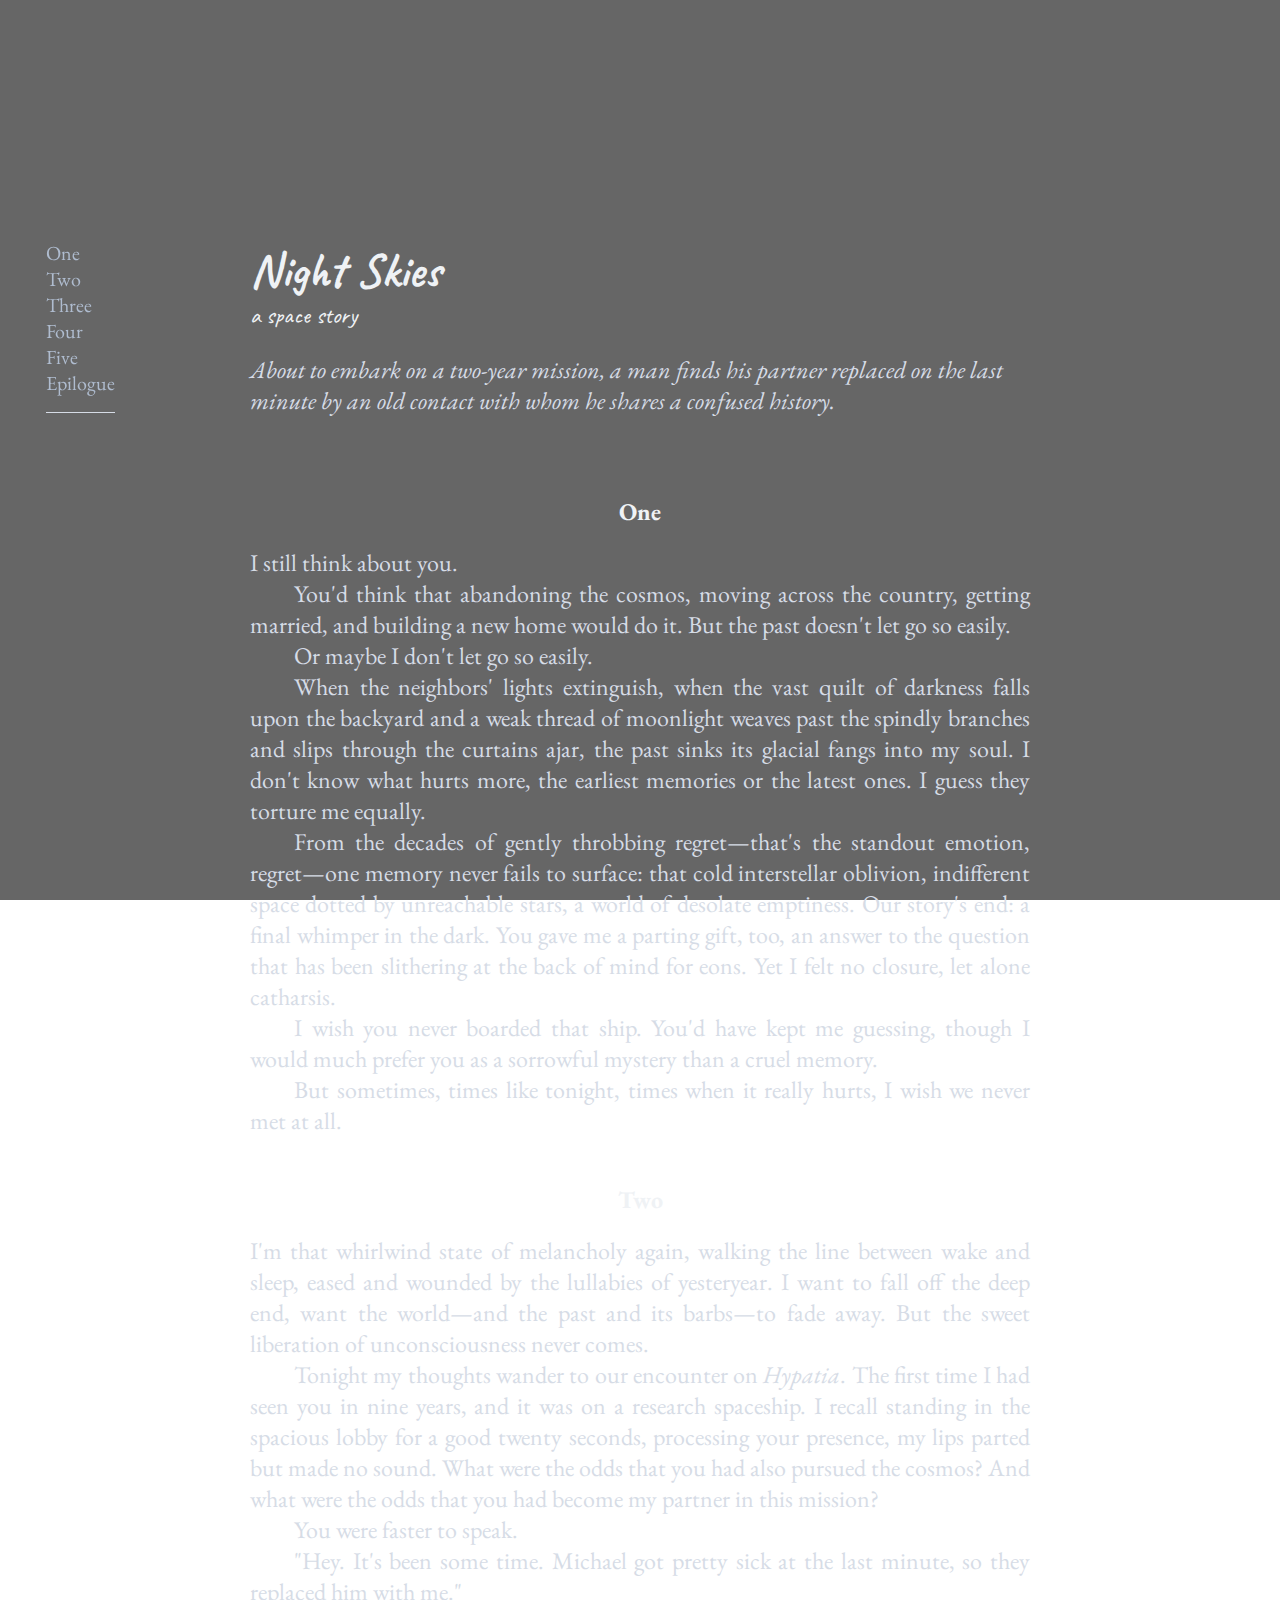
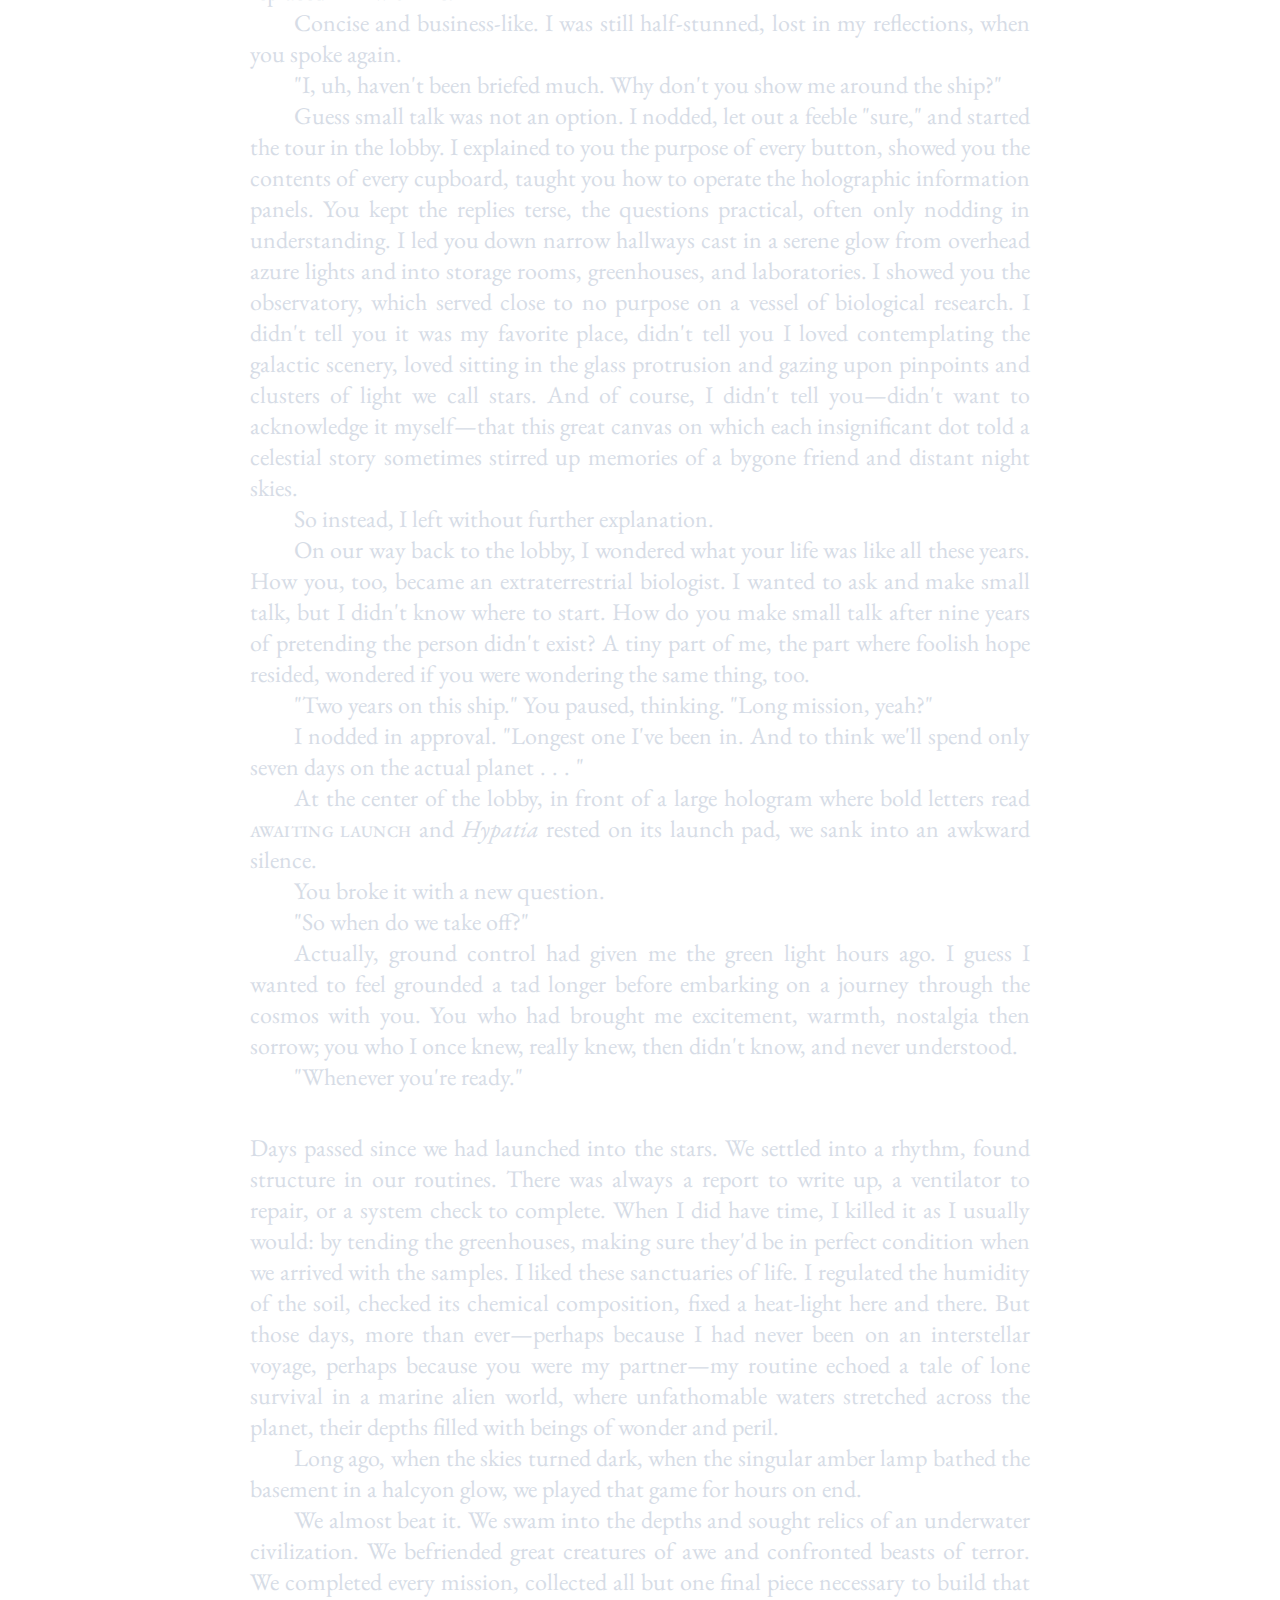
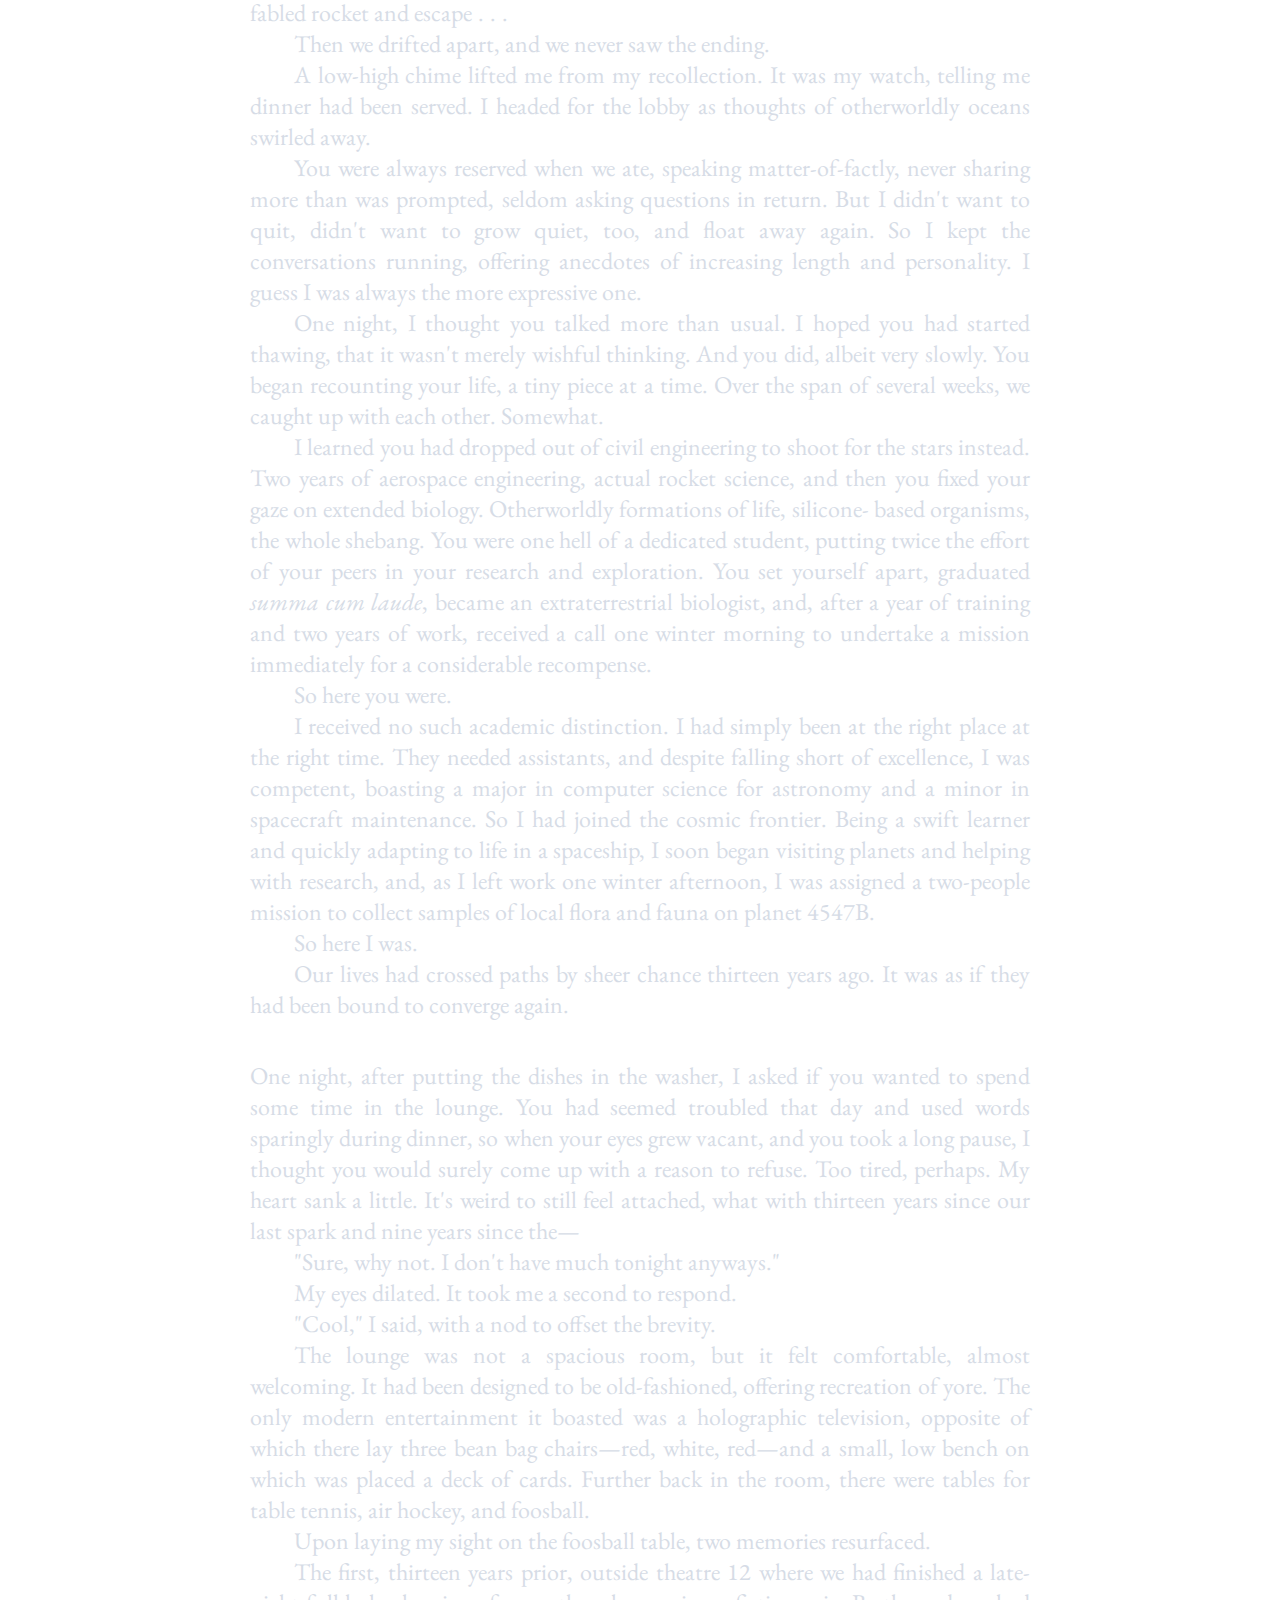
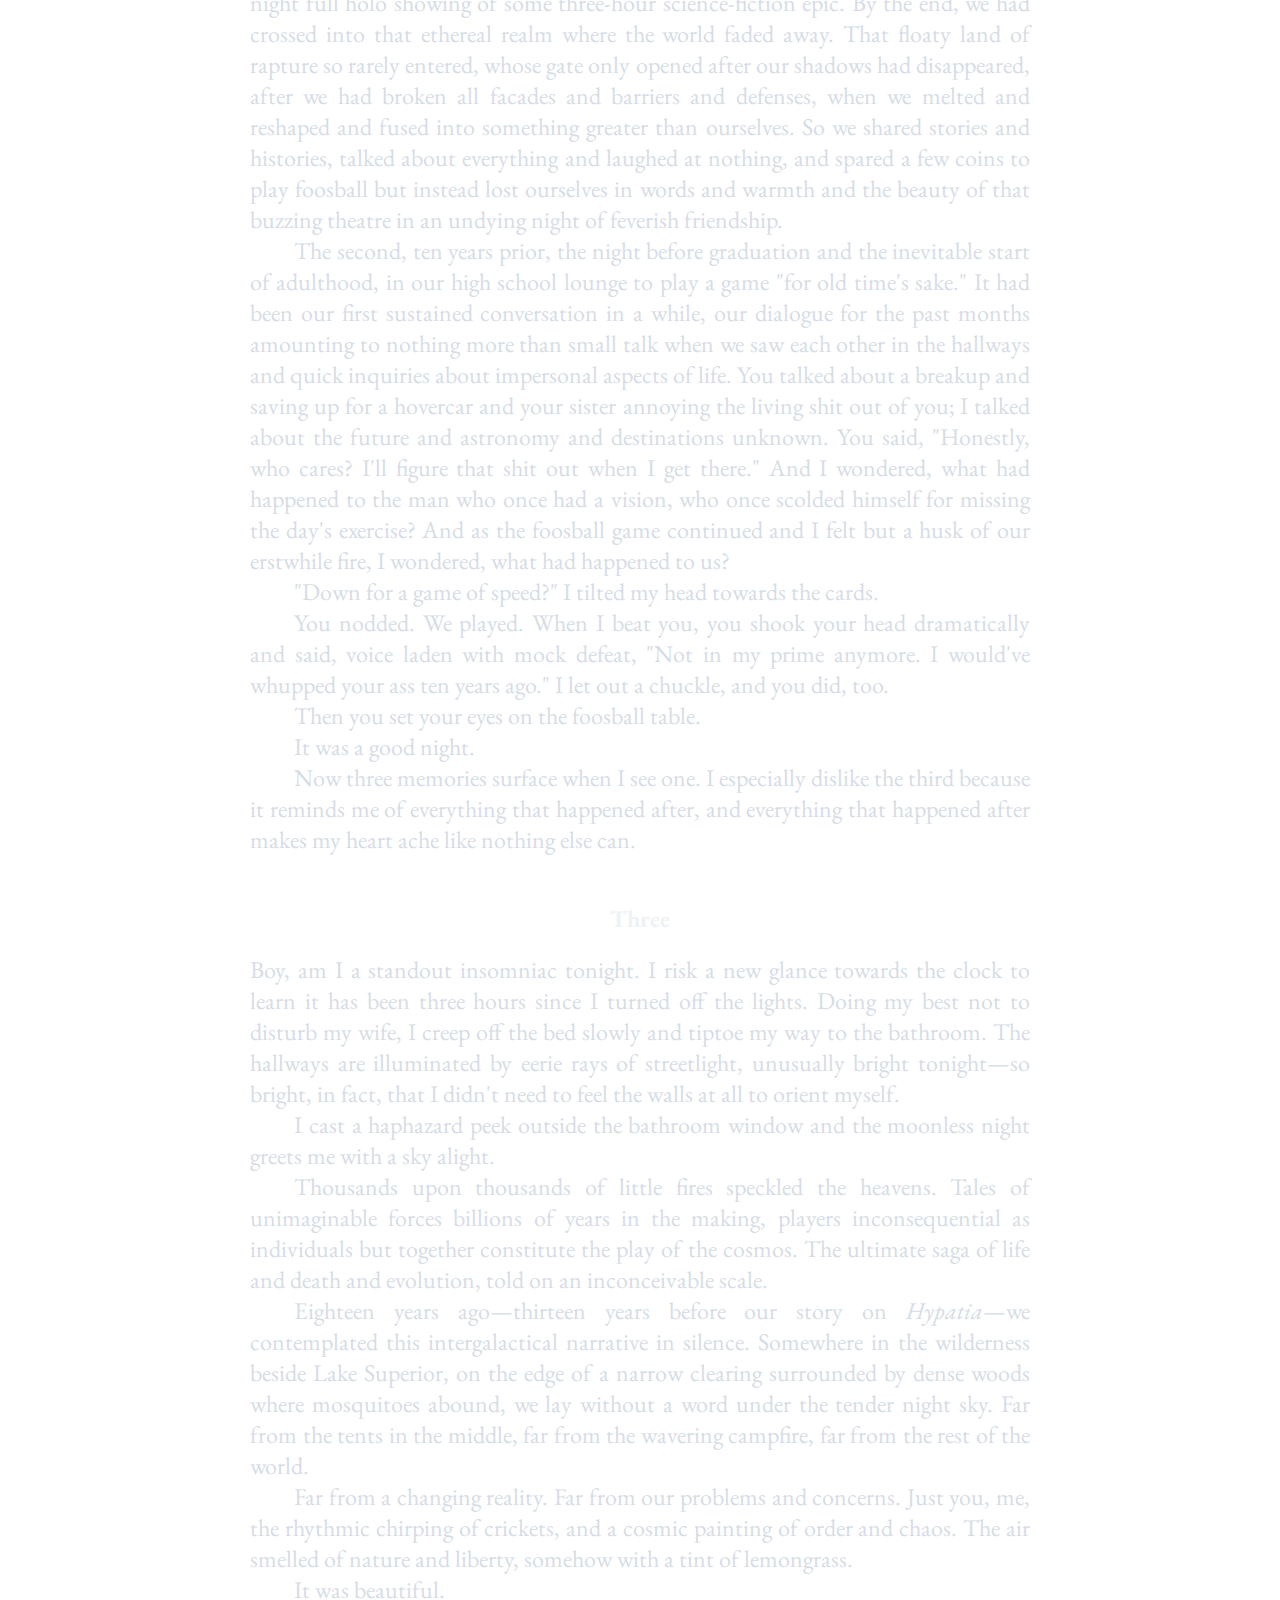
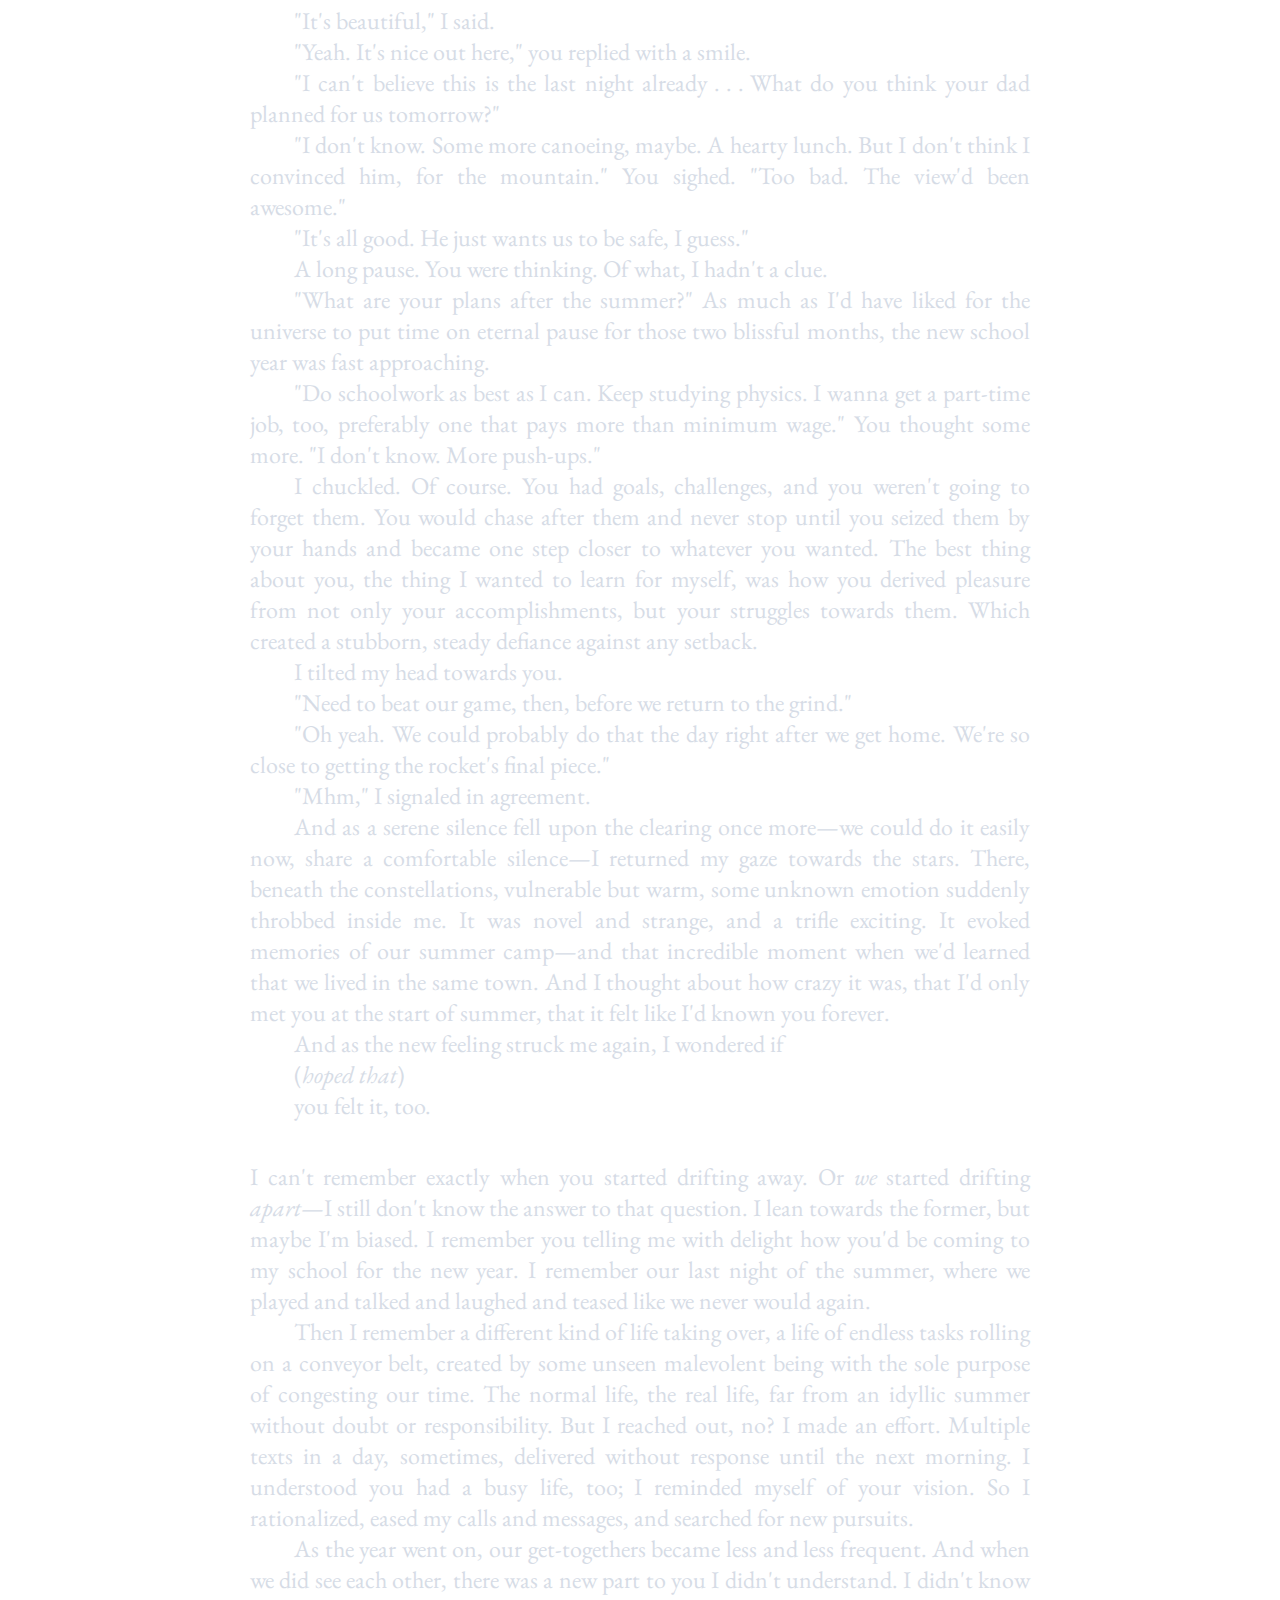
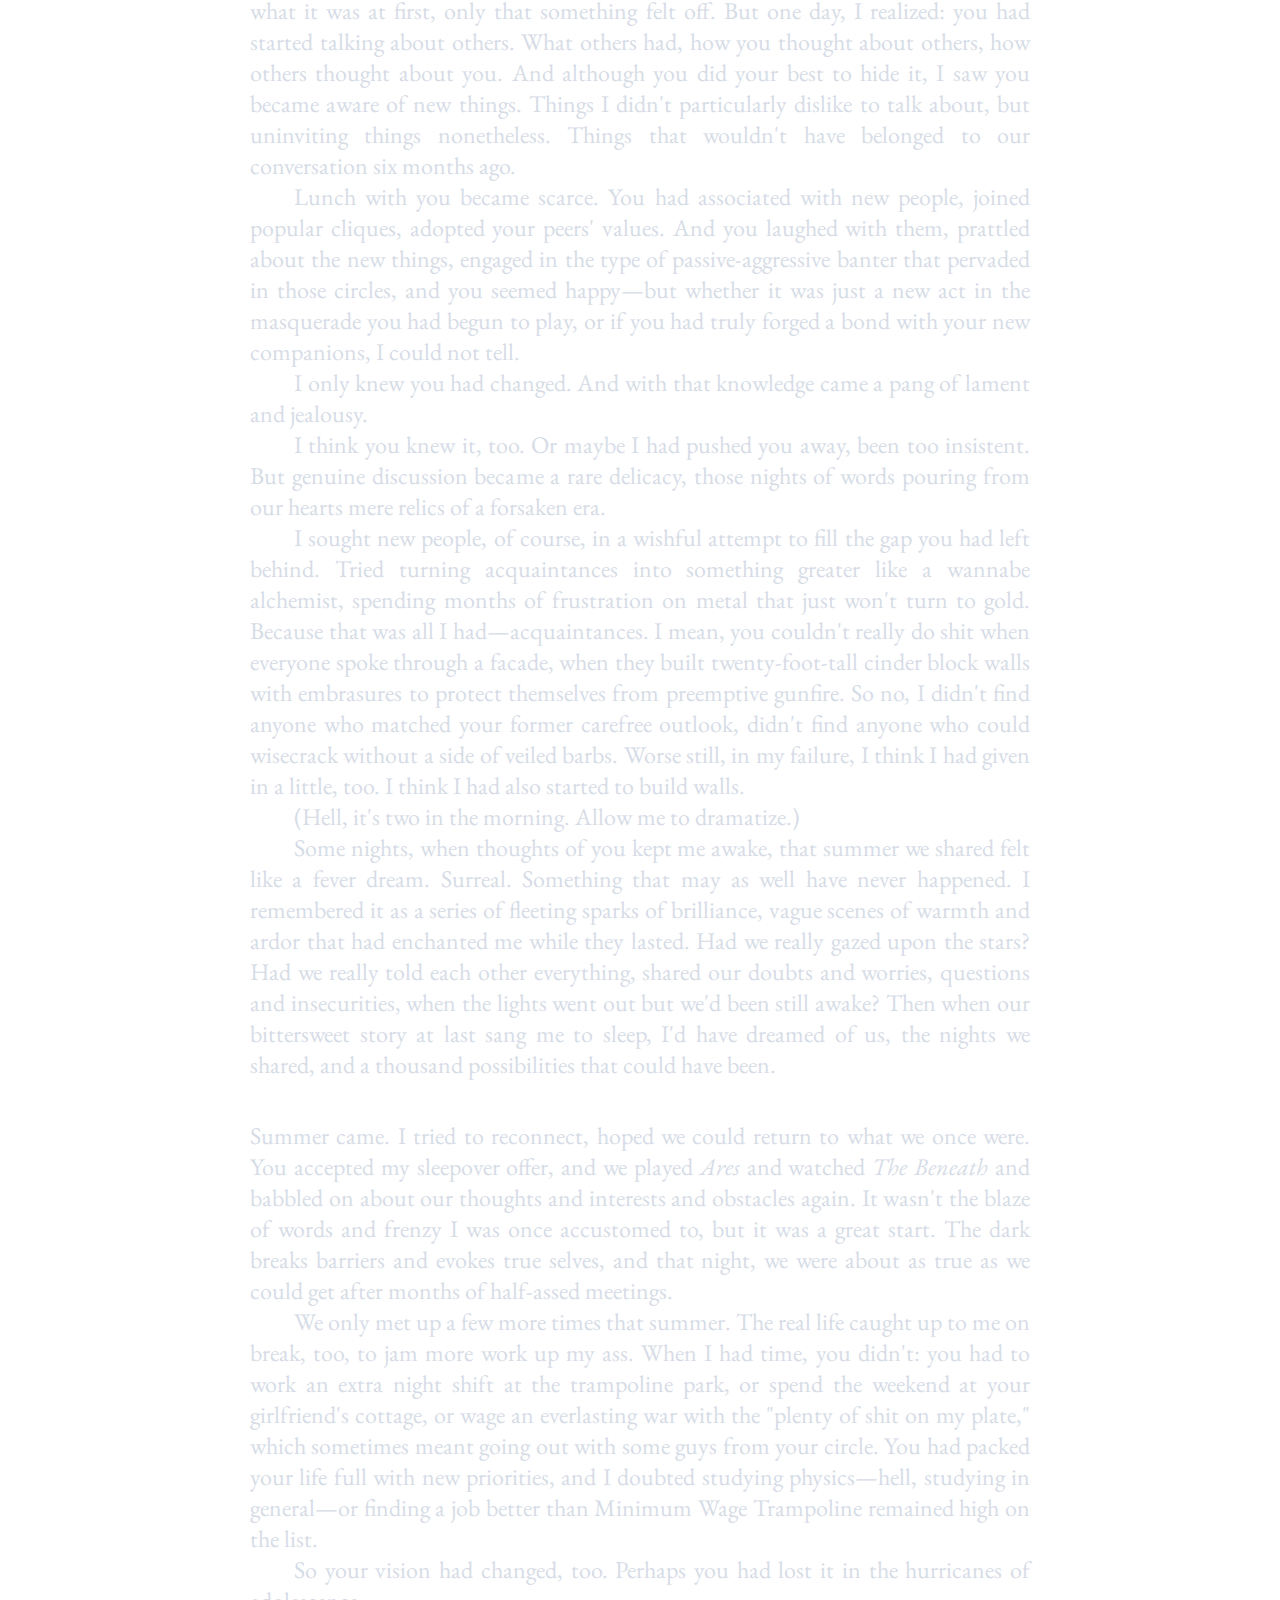
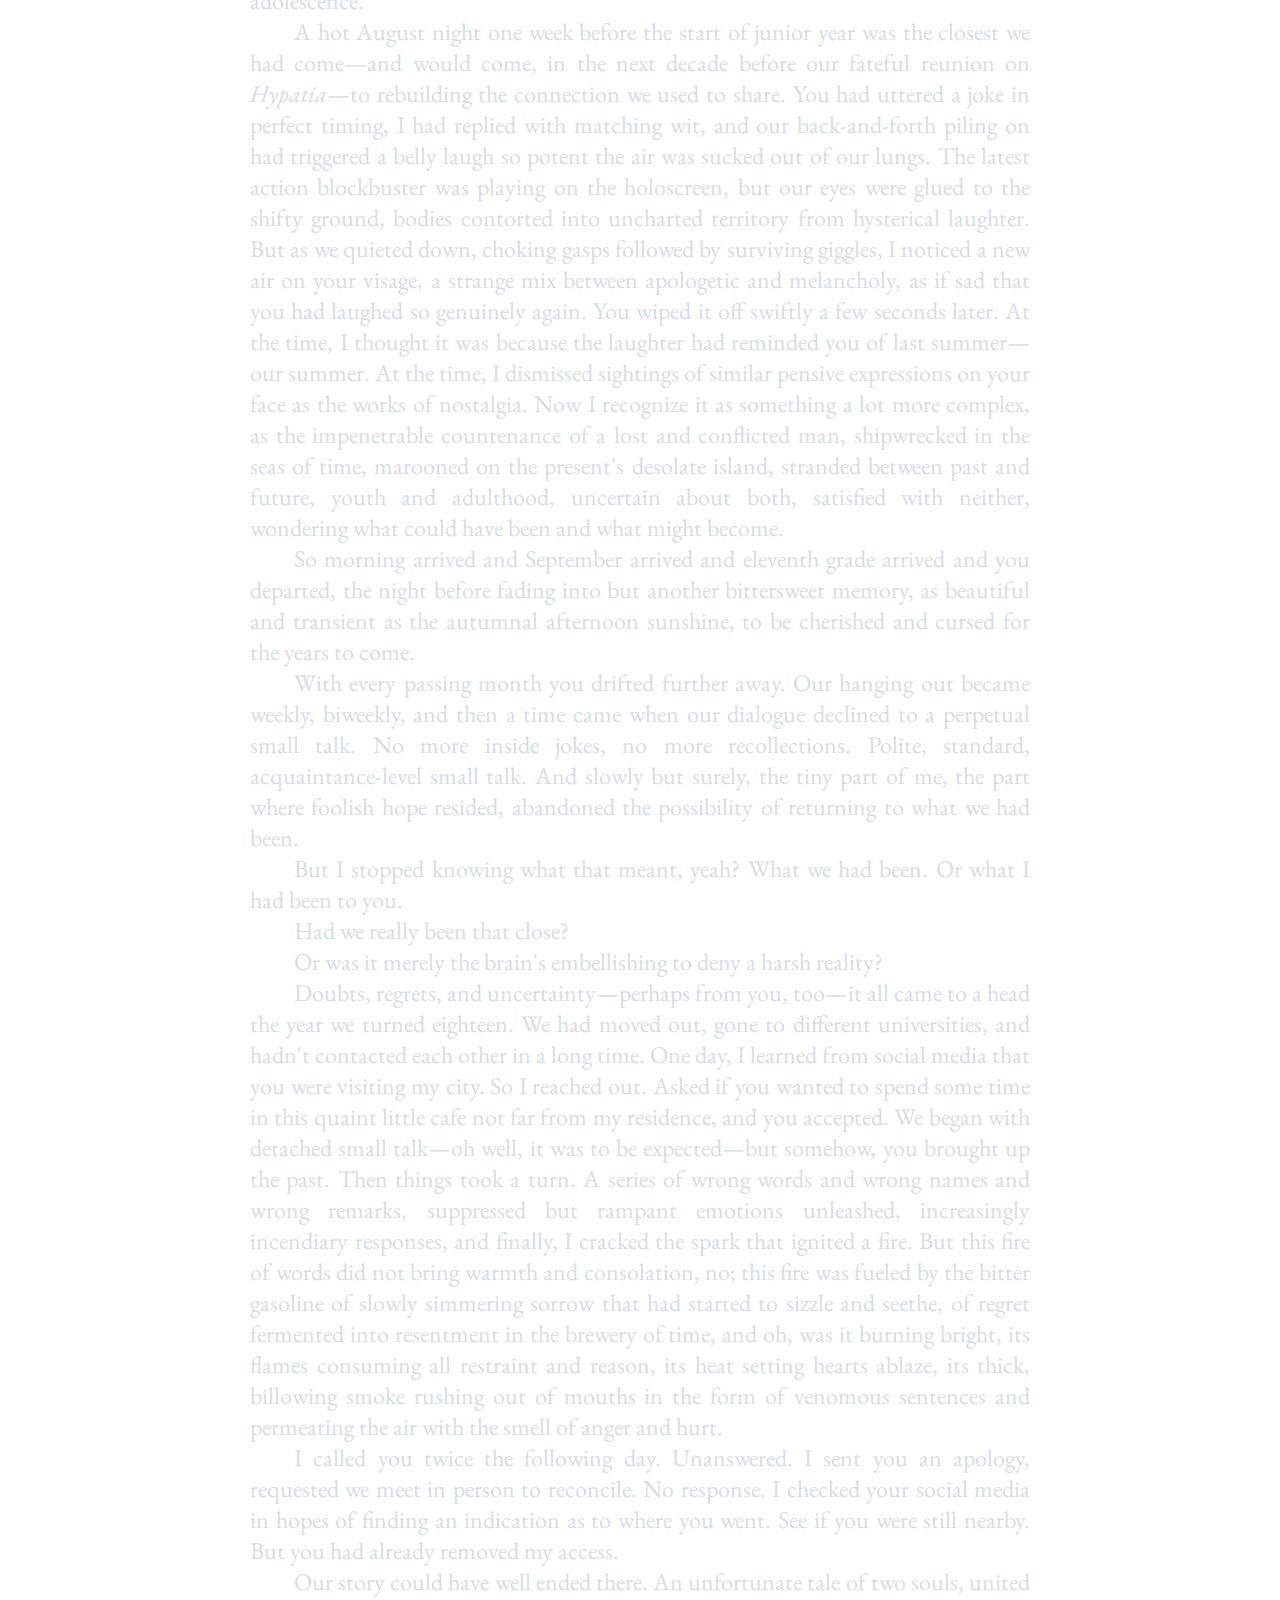
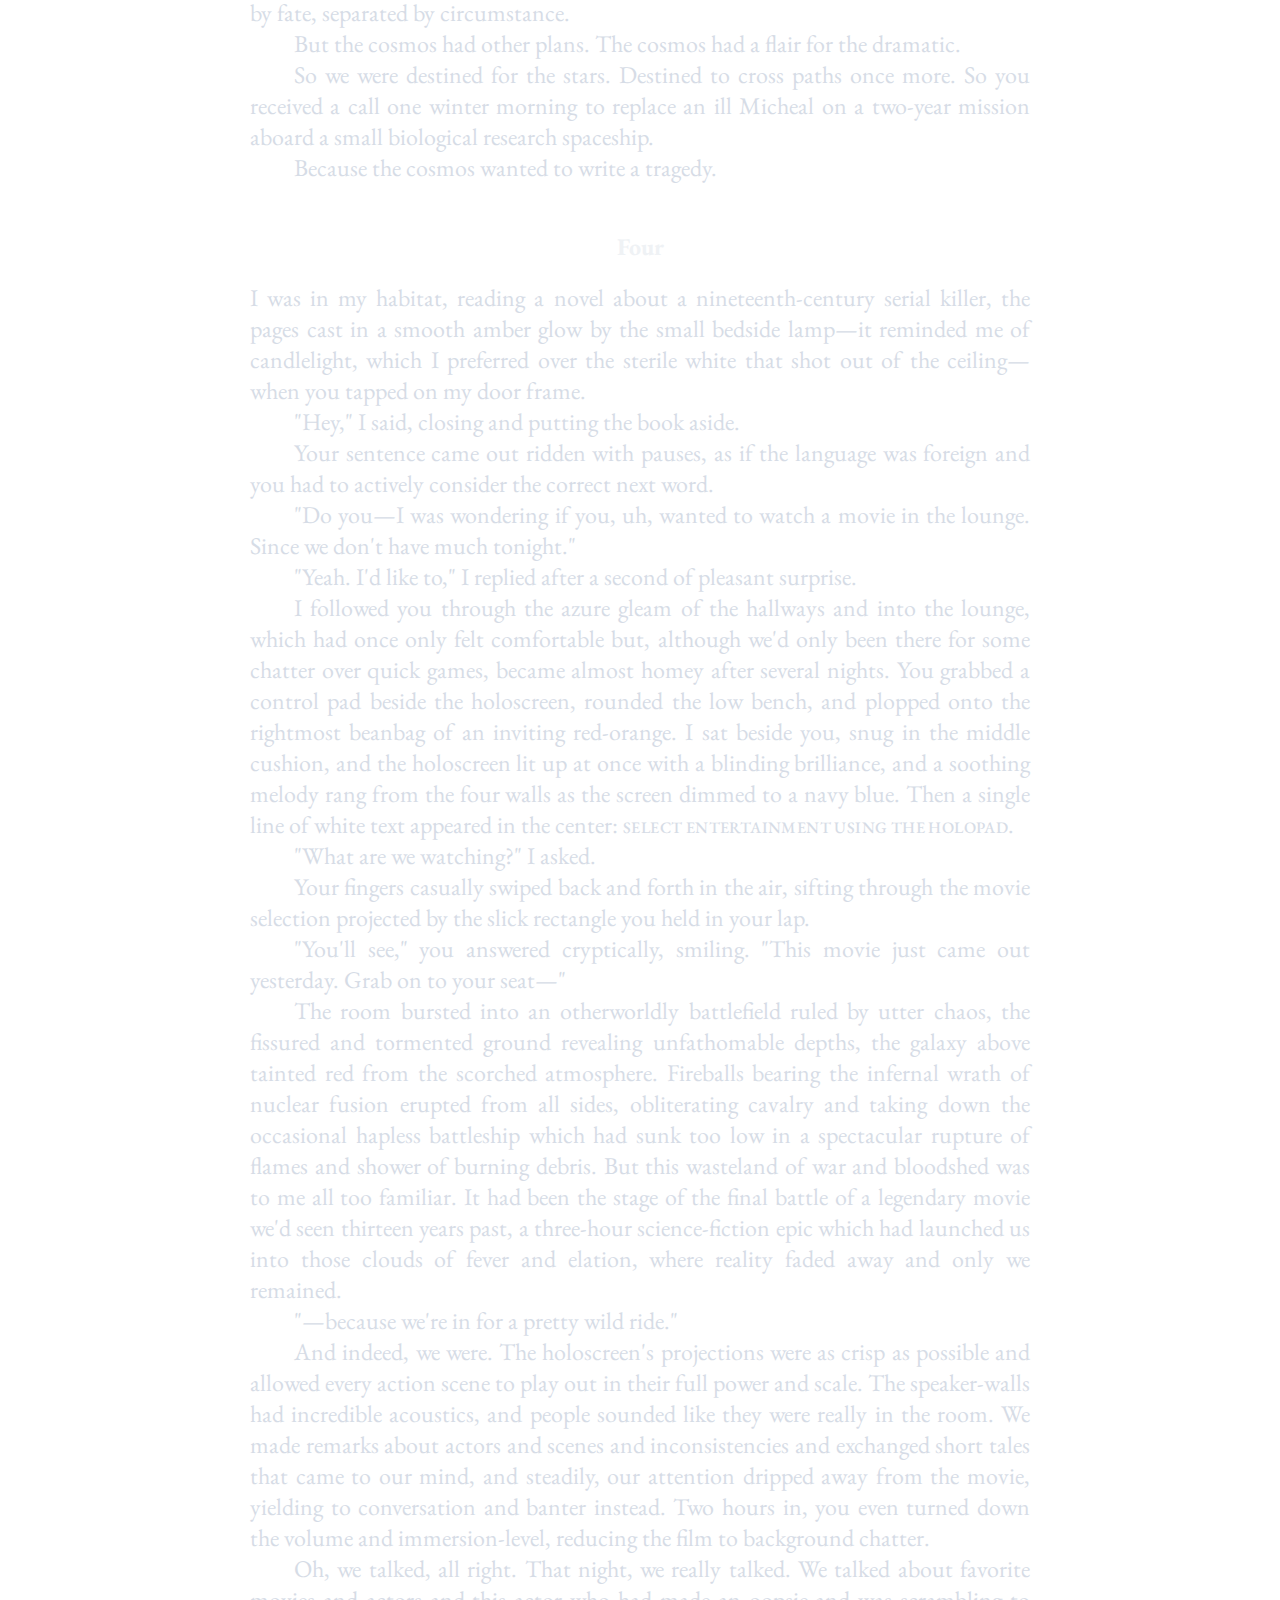
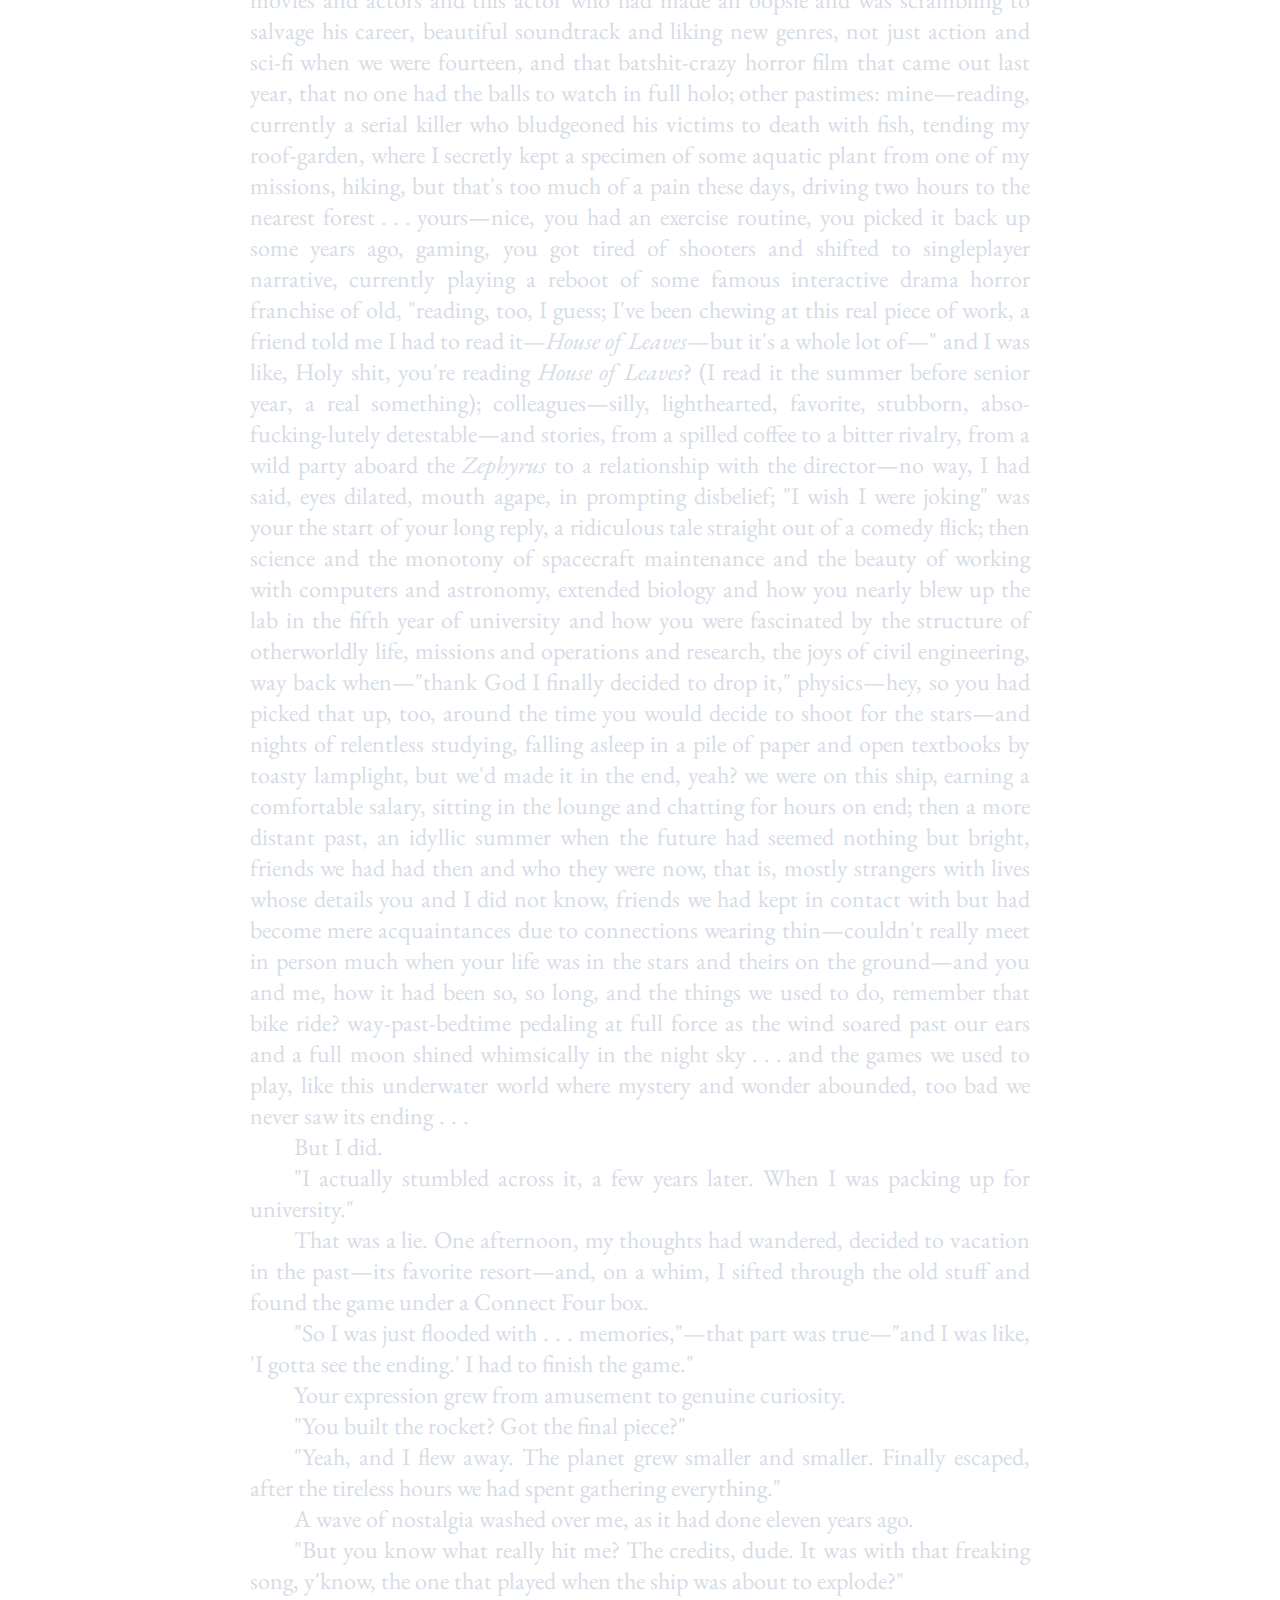
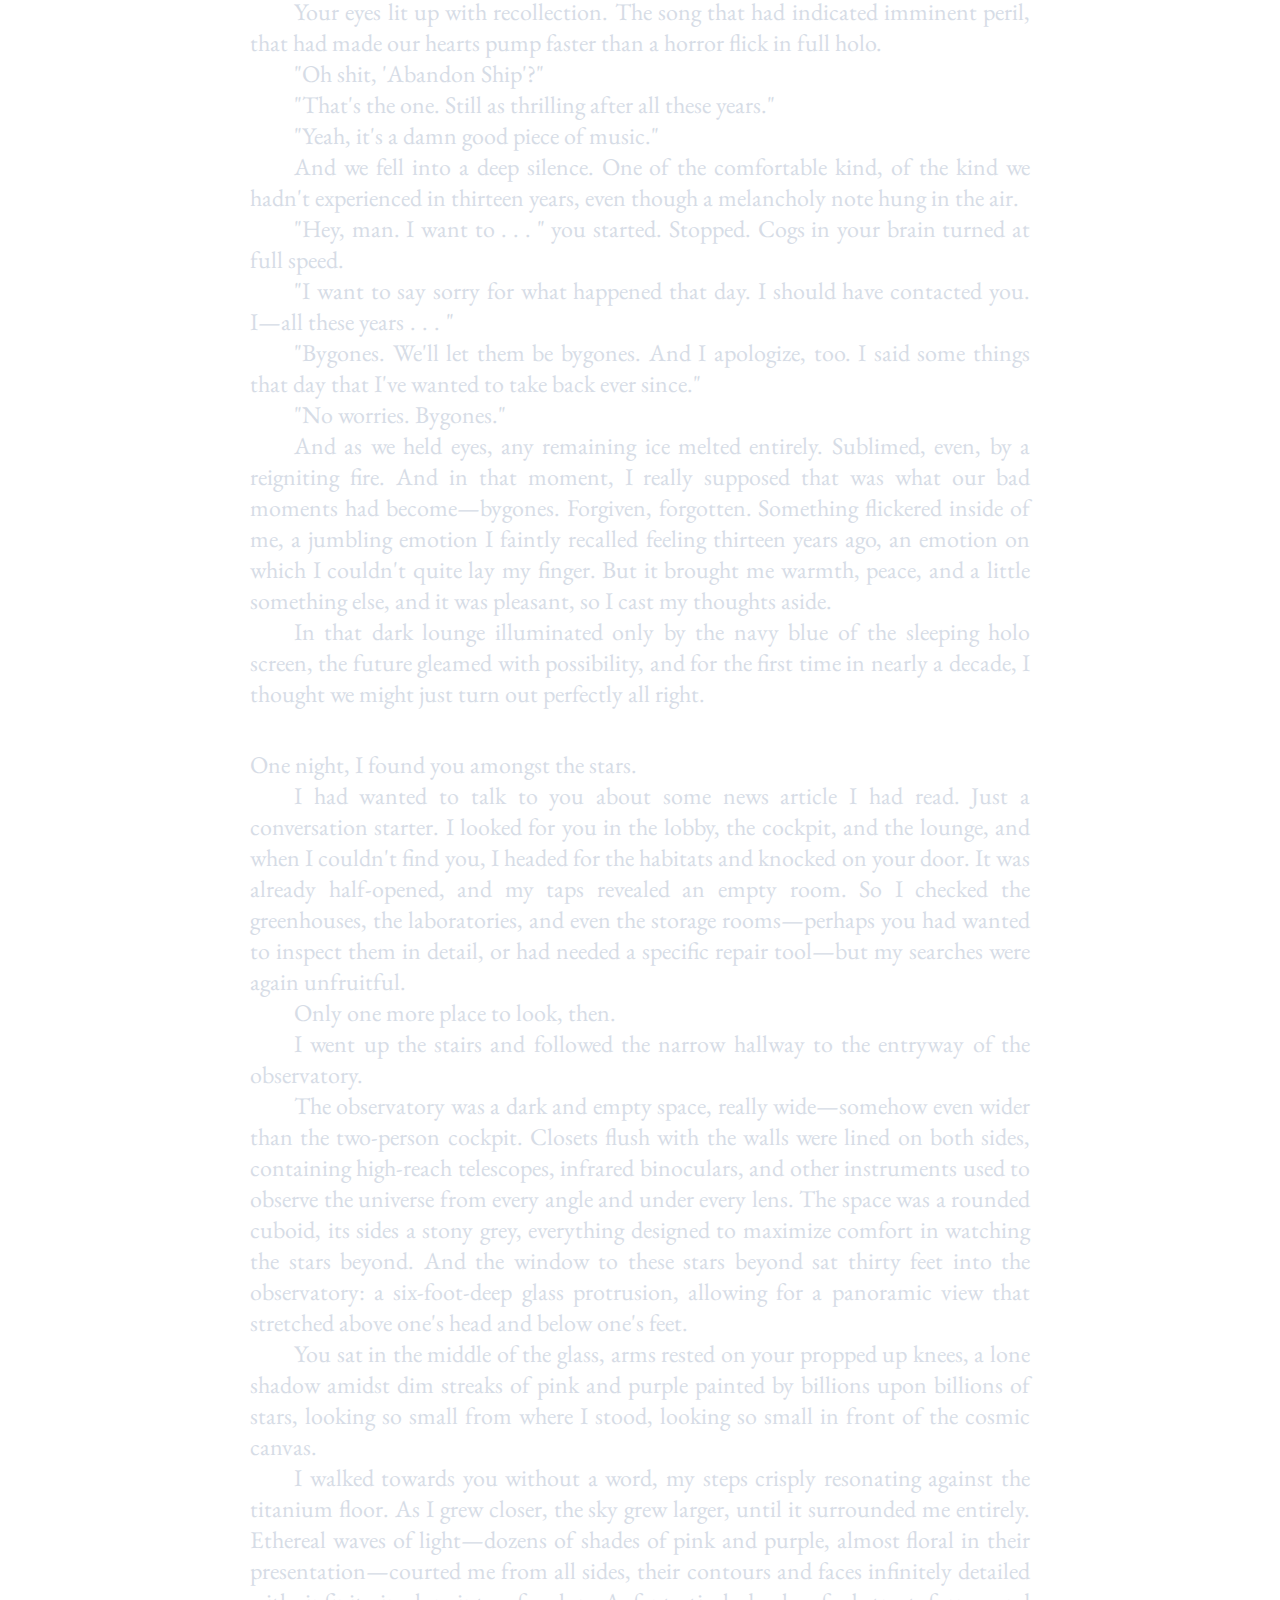
==== commit 1b600316: "Reorganize structure and semiautomate HTML" ====
--- a/night-skies/index.html
+++ b/night-skies/index.html
@@ -4,7 +4,9 @@
   <meta charset="UTF-8">
   <meta name="viewport" content="width=device-width, initial-scale=1.0">
   <title>Night Skies</title>
+  <link rel="stylesheet" href="../global.css">
   <link rel="stylesheet" href="styles.css">
+  <script src="../script.js" defer></script>
 </head>
 <body>
   <nav>
@@ -26,261 +28,6 @@
       <p class="desc">About to embark on a two-year mission, a man finds his partner replaced on the last minute by an old contact with whom he shares a confused history.</p>
     </header>
     <main>
-      <section>
-        <h2 id="one">One</h2>
-        <div class="scene">
-          <p class="para">I still think about you.</p>
-          <p class="para">You'd think that abandoning the cosmos, moving across the country, getting married, and building a new home would do it. But the past doesn't let go so easily.</p>
-          <p class="para">Or maybe I don't let go so easily.</p>
-          <p class="para">When the neighbors' lights extinguish, when the vast quilt of darkness falls upon the backyard and a weak thread of moonlight weaves past the spindly branches and slips through the curtains ajar, the past sinks its glacial fangs into my soul. I don't know what hurts more, the earliest memories or the latest ones. I guess they torture me equally.</p>
-          <p class="para">From the decades of gently throbbing regret&#8288;—that's the standout emotion, regret&#8288;—one memory never fails to surface: that cold interstellar oblivion, indifferent space dotted by unreachable stars, a world of desolate emptiness. Our story's end: a final whimper in the dark. You gave me a parting gift, too, an answer to the question that has been slithering at the back of mind for eons. Yet I felt no closure, let alone catharsis.</p>
-          <p class="para">I wish you never boarded that ship. You'd have kept me guessing, though I would much prefer you as a sorrowful mystery than a cruel memory.</p>
-          <p class="para">But sometimes, times like tonight, times when it really hurts, I wish we never met at all.</p>
-        </div class="scene">
-      </section>
-      <section>
-        <h2 id="two">Two</h2>
-        <div class="scene">
-          <p class="para">I'm that whirlwind state of melancholy again, walking the line between wake and sleep, eased and wounded by the lullabies of yesteryear. I want to fall off the deep end, want the world&#8288;—and the past and its barbs&#8288;—to fade away. But the sweet liberation of unconsciousness never comes.</p>
-          <p class="para">Tonight my thoughts wander to our encounter on <i class="italic">Hypatia</i>. The first time I had seen you in nine years, and it was on a research spaceship. I recall standing in the spacious lobby for a good twenty seconds, processing your presence, my lips parted but made no sound. What were the odds that you had also pursued the cosmos? And what were the odds that you had become my partner in this mission?</p>
-          <p class="para">You were faster to speak.</p>
-          <p class="para">"Hey. It's been some time. Michael got pretty sick at the last minute, so they replaced him with me."</p>
-          <p class="para">Concise and business-like. I was still half-stunned, lost in my reflections, when you spoke again.</p>
-          <p class="para">"I, uh, haven't been briefed much. Why don't you show me around the ship?"</p>
-          <p class="para">Guess small talk was not an option. I nodded, let out a feeble "sure," and started the tour in the lobby. I explained to you the purpose of every button, showed you the contents of every cupboard, taught you how to operate the holographic information panels. You kept the replies terse, the questions practical, often only nodding in understanding. I led you down narrow hallways cast in a serene glow from overhead azure lights and into storage rooms, greenhouses, and laboratories. I showed you the observatory, which served close to no purpose on a vessel of biological research. I didn't tell you it was my favorite place, didn't tell you I loved contemplating the galactic scenery, loved sitting in the glass protrusion and gazing upon pinpoints and clusters of light we call stars. And of course, I didn't tell you&#8288;—didn't want to acknowledge it myself&#8288;—that this great canvas on which each insignificant dot told a celestial story sometimes stirred up memories of a bygone friend and distant night skies.</p>
-          <p class="para">So instead, I left without further explanation.</p>
-          <p class="para">On our way back to the lobby, I wondered what your life was like all these years. How you, too, became an extraterrestrial biologist. I wanted to ask and make small talk, but I didn't know where to start. How do you make small talk after nine years of pretending the person didn't exist? A tiny part of me, the part where foolish hope resided, wondered if you were wondering the same thing, too.</p>
-          <p class="para">"Two years on this ship." You paused, thinking. "Long mission, yeah?"</p>
-          <p class="para">I nodded in approval. "Longest one I've been in. And to think we'll spend only seven days on the actual planet<span class="ellipsis">...</span>"</p>
-          <p class="para">At the center of the lobby, in front of a large hologram where bold letters read <span class="display">AWAITING LAUNCH</span> and <i class="italic">Hypatia</i> rested on its launch pad, we sank into an awkward silence.</p>
-          <p class="para">You broke it with a new question.</p>
-          <p class="para">"So when do we take off?"</p>
-          <p class="para">Actually, ground control had given me the green light hours ago. I guess I wanted to feel grounded a tad longer before embarking on a journey through the cosmos with you. You who had brought me excitement, warmth, nostalgia then sorrow; you who I once knew, really knew, then didn't know, and never understood.</p>
-          <p class="para">"Whenever you're ready."</p>
-        </div>
-        <div class="scene">
-          <p class="para">Days passed since we had launched into the stars. We settled into a rhythm, found structure in our routines. There was always a report to write up, a ventilator to repair, or a system check to complete. When I did have time, I killed it as I usually would: by tending the greenhouses, making sure they'd be in perfect condition when we arrived with the samples. I liked these sanctuaries of life. I regulated the humidity of the soil, checked its chemical composition, fixed a heat-light here and there. But those days, more than ever&#8288;—perhaps because I had never been on an interstellar voyage, perhaps because you were my partner&#8288;—my routine echoed a tale of lone survival in a marine alien world, where unfathomable waters stretched across the planet, their depths filled with beings of wonder and peril.</p>
-          <p class="para">Long ago, when the skies turned dark, when the singular amber lamp bathed the basement in a halcyon glow, we played that game for hours on end.</p>
-          <p class="para">We almost beat it. We swam into the depths and sought relics of an underwater civilization. We befriended great creatures of awe and confronted beasts of terror. We completed every mission, collected all but one final piece necessary to build that fabled rocket and escape<span class="ellipsis">...</span></p>
-          <p class="para">Then we drifted apart, and we never saw the ending.</p>
-          <p class="para">A low-high chime lifted me from my recollection. It was my watch, telling me dinner had been served. I headed for the lobby as thoughts of otherworldly oceans swirled away.</p>
-          <p class="para">You were always reserved when we ate, speaking matter-of-factly, never sharing more than was prompted, seldom asking questions in return. But I didn't want to quit, didn't want to grow quiet, too, and float away again. So I kept the conversations running, offering anecdotes of increasing length and personality. I guess I was always the more expressive one.</p>
-          <p class="para">One night, I thought you talked more than usual. I hoped you had started thawing, that it wasn't merely wishful thinking. And you did, albeit very slowly. You began recounting your life, a tiny piece at a time. Over the span of several weeks, we caught up with each other. Somewhat.</p>
-          <p class="para">I learned you had dropped out of civil engineering to shoot for the stars instead. Two years of aerospace engineering, actual rocket science, and then you fixed your gaze on extended biology. Otherworldly formations of life, silicone- based organisms, the whole shebang. You were one hell of a dedicated student, putting twice the effort of your peers in your research and exploration. You set yourself apart, graduated <i class="italic">summa cum laude</i>, became an extraterrestrial biologist, and, after a year of training and two years of work, received a call one winter morning to undertake a mission immediately for a considerable recompense.</p>
-          <p class="para">So here you were.</p>
-          <p class="para">I received no such academic distinction. I had simply been at the right place at the right time. They needed assistants, and despite falling short of excellence, I was competent, boasting a major in computer science for astronomy and a minor in spacecraft maintenance. So I had joined the cosmic frontier. Being a swift learner and quickly adapting to life in a spaceship, I soon began visiting planets and helping with research, and, as I left work one winter afternoon, I was assigned a two-people mission to collect samples of local flora and fauna on planet 4547B.</p>
-          <p class="para">So here I was.</p>
-          <p class="para">Our lives had crossed paths by sheer chance thirteen years ago. It was as if they had been bound to converge again.</p>
-        </div>
-        <div class="scene">
-          <p class="para">One night, after putting the dishes in the washer, I asked if you wanted to spend some time in the lounge. You had seemed troubled that day and used words sparingly during dinner, so when your eyes grew vacant, and you took a long pause, I thought you would surely come up with a reason to refuse. Too tired, perhaps. My heart sank alittle. It's weird to still feel attached, what with thirteen years since our last spark and nine years since the&#8288;—</p>
-          <p class="para">"Sure, why not. I don't have much tonight anyways."</p>
-          <p class="para">My eyes dilated. It took me a second to respond.</p>
-          <p class="para">"Cool," I said, with a nod to offset the brevity.</p>
-          <p class="para">The lounge was not a spacious room, but it felt comfortable, almost welcoming. It had been designed to be old-fashioned, offering recreation of yore. The only modern entertainment it boasted was a holographic television, opposite of which there lay three bean bag chairs&#8288;—red, white, red&#8288;—and a small, low bench on which was placed a deck of cards. Further back in the room, there were tables for table tennis, air hockey, and foosball.</p>
-          <p class="para">Upon laying my sight on the foosball table, two memories resurfaced.</p>
-          <p class="para">The first, thirteen years prior, outside theatre 12 where we had finished a late-night full holo showing of some three-hour science-fiction epic. By the end, we had crossed into that ethereal realm where the world faded away. That floaty land of rapture so rarely entered, whose gate only opened after our shadows had disappeared, after we had broken all facades and barriers and defenses, when we melted and reshaped and fused into something greater than ourselves. So we shared stories and histories, talked about everything and laughed at nothing, and spared a few coins to play foosball but instead lost ourselves in words and warmth and the beauty of that buzzing theatre in an undying night of feverish friendship.</p>
-          <p class="para">The second, ten years prior, the night before graduation and the inevitable start of adulthood, in our high school lounge to play a game "for old time's sake." It had been our first sustained conversation in a while, our dialogue for the past months amounting to nothing more than small talk when we saw each other in the hallways and quick inquiries about impersonal aspects of life. You talked about a breakup and saving up for a hovercar and your sister annoying the living shit out of you; I talked about the future and astronomy and destinations unknown. You said, "Honestly, who cares? I'll figure that shit out when I get there." And I wondered, what had happened to the man who once had a vision, who once scolded himself for missing the day's exercise? And as the foosball game continued and I felt but a husk of our erstwhile fire, I wondered, what had happened to us?</p>
-          <p class="para">"Down for a game of speed?" I tilted my head towards the cards.</p>
-          <p class="para">You nodded. We played. When I beat you, you shook your head dramatically and said, voice laden with mock defeat, "Not in my prime anymore. I would've whupped your ass ten years ago." I let out a chuckle, and you did, too.</p>
-          <p class="para">Then you set your eyes on the foosball table.</p>
-          <p class="para">It was a good night.</p>
-          <p class="para">Now three memories surface when I see one. I especially dislike the third because it reminds me of everything that happened after, and everything that happened after makes my heart ache like nothing else can.</p>
-        </div>
-      </section>
-      <section>
-        <h2 id="three">Three</h2>
-        <div class="scene">
-          <p class="para">Boy, am I a standout insomniac tonight. I risk a new glance towards the clock to learn it has been three hours since I turned off the lights. Doing my best not to disturb my wife, I creep off the bed slowly and tiptoe my way to the bathroom. The hallways are illuminated by eerie rays of streetlight, unusually bright tonight&#8288;—so bright, in fact, that I didn't need to feel the walls at all to orient myself.</p>
-          <p class="para">I cast a haphazard peek outside the bathroom window and the moonless night greets me with a sky alight.</p>
-          <p class="para">Thousands upon thousands of little fires speckled the heavens. Tales of unimaginable forces billions of years in the making, players inconsequential as individuals but together constitute the play of the cosmos. The ultimate saga of life and death and evolution, told on an inconceivable scale.</p>
-          <p class="para">Eighteen years ago&#8288;—thirteen years before our story on <i class="italic">Hypatia</i>&#8288;—we contemplated this intergalactical narrative in silence. Somewhere in the wilderness beside Lake Superior, on the edge of a narrow clearing surrounded by dense woods where mosquitoes abound, we lay without a word under the tender night sky. Far from the tents in the middle, far from the wavering campfire, far from the rest of the world.</p>
-          <p class="para">Far from a changing reality. Far from our problems and concerns. Just you, me, the rhythmic chirping of crickets, and a cosmic painting of order and chaos. The air smelled of nature and liberty, somehow with a tint of lemongrass.</p>
-          <p class="para">It was beautiful.</p>
-          <p class="para">"It's beautiful," I said.</p>
-          <p class="para">"Yeah. It's nice out here," you replied with a smile.</p>
-          <p class="para">"I can't believe this is the last night already<span class="ellipsis">...</span> What do you think your dad planned for us tomorrow?"</p>
-          <p class="para">"I don't know. Some more canoeing, maybe. A hearty lunch. But I don't think I convinced him, for the mountain." You sighed. "Too bad. The view'd been awesome."</p>
-          <p class="para">"It's all good. He just wants us to be safe, I guess."</p>
-          <p class="para">A long pause. You were thinking. Of what, I hadn't a clue.</p>
-          <p class="para">"What are your plans after the summer?" As much as I'd have liked for the universe to put time on eternal pause for those two blissful months, the new school year was fast approaching.</p>
-          <p class="para">"Do schoolwork as best as I can. Keep studying physics. I wanna get a part-time job, too, preferably one that pays more than minimum wage." You thought some more. "I don't know. More push-ups."</p>
-          <p class="para">I chuckled. Of course. You had goals, challenges, and you weren't going to forget them. You would chase after them and never stop until you seized them by your hands and became one step closer to whatever you wanted. The best thing about you, the thing I wanted to learn for myself, was how you derived pleasure from not only your accomplishments, but your struggles towards them. Which created a stubborn, steady defiance against any setback.</p>
-          <p class="para">I tilted my head towards you.</p>
-          <p class="para">"Need to beat our game, then, before we return to the grind."</p>
-          <p class="para">"Oh yeah. We could probably do that the day right after we get home. We're so close to getting the rocket's final piece."</p>
-          <p class="para">"Mhm," I signaled in agreement.</p>
-          <p class="para">And as a serene silence fell upon the clearing once more&#8288;—we could do it easily now, share a comfortable silence&#8288;—I returned my gaze towards the stars. There, beneath the constellations, vulnerable but warm, some unknown emotion suddenly throbbed inside me. It was novel and strange, and a trifle exciting. It evoked memories of our summer camp&#8288;—and that incredible moment when we'd learned that we lived in the same town. And I thought about how crazy it was, that I'd only met you at the start of summer, that it felt like I'd known you forever.</p>
-          <p class="para">And as the new feeling struck me again, I wondered if</p>
-          <p class="para">(<i class="italic">hoped that</i>)</p>
-          <p class="para">you felt it, too.</p>
-        </div>
-        <div class="scene">
-          <p class="para">I can't remember exactly when you started drifting away. Or <em class="italic">we</em> started drifting <em class="italic">apart</em>&#8288;—I still don't know the answer to that question. I lean towards the former, but maybe I'm biased. I remember you telling me with delight how you'd be coming to my school for the new year. I remember our last night of the summer, where we played and talked and laughed and teased like we never would again.</p>
-          <p class="para">Then I remember a different kind of life taking over, a life of endless tasks rolling on a conveyor belt, created by some unseen malevolent being with the sole purpose of congesting our time. The normal life, the real life, far from an idyllic summer without doubt or responsibility. But I reached out, no? I made an effort. Multiple texts in a day, sometimes, delivered without response until the next morning. I understood you had a busy life, too; I reminded myself of your vision. So I rationalized, eased my calls and messages, and searched for new pursuits.</p>
-          <p class="para">As the year went on, our get-togethers became less and less frequent. And when we did see each other, there was a new part to you I didn't understand. I didn't know what it was at first, only that something felt off. But one day, I realized: you had started talking about others. What others had, how you thought about others, how others thought about you. And although you did your best to hide it, I saw you became aware of new things. Things I didn't particularly dislike to talk about, but uninviting things nonetheless. Things that wouldn't have belonged to our conversation six months ago.</p>
-          <p class="para">Lunch with you became scarce. You had associated with new people, joined popular cliques, adopted your peers' values. And you laughed with them, prattled about the new things, engaged in the type of passive-aggressive banter that pervaded in those circles, and you seemed happy&#8288;—but whether it was just a new act in the masquerade you had begun to play, or if you had truly forged a bond with your new companions, I could not tell.</p>
-          <p class="para">I only knew you had changed. And with that knowledge came a pang of lament and jealousy.</p>
-          <p class="para">I think you knew it, too. Or maybe I had pushed you away, been too insistent. But genuine discussion became a rare delicacy, those nights of words pouring from our hearts mere relics of a forsaken era.</p>
-          <p class="para">I sought new people, of course, in a wishful attempt to fill the gap you had left behind. Tried turning acquaintances into something greater like a wannabe alchemist, spending months of frustration on metal that just won't turn to gold. Because that was all I had&#8288;—acquaintances. I mean, you couldn't really do shit when everyone spoke through a facade, when they built twenty-foot-tall cinder block walls with embrasures to protect themselves from preemptive gunfire. So no, I didn't find anyone who matched your former carefree outlook, didn't find anyone who could wisecrack without a side of veiled barbs. Worse still, in my failure, I think I had given in a little, too. I think I had also started to build walls.</p>
-          <p class="para">(Hell, it's two in the morning. Allow me to dramatize.)</p>
-          <p class="para">Some nights, when thoughts of you kept me awake, that summer we shared felt like a fever dream. Surreal. Something that may as well have never happened. I remembered it as a series of fleeting sparks of brilliance, vague scenes of warmth and ardor that had enchanted me while they lasted. Had we really gazed upon the stars? Had we really told each other everything, shared our doubts and worries, questions and insecurities, when the lights went out but we'd been still awake? Then when our bittersweet story at last sang me to sleep, I'd have dreamed of us, the nights we shared, and a thousand possibilities that could have been.</p>
-        </div>
-        <div class="scene">
-          <p class="para">Summer came. I tried to reconnect, hoped we could return to what we once were. You accepted my sleepover offer, and we played <cite class="italic">Ares</cite> and watched <cite class="italic">The Beneath</cite> and babbled on about our thoughts and interests and obstacles again. It wasn't the blaze of words and frenzy I was once accustomed to, but it was a great start. The dark breaks barriers and evokes true selves, and that night, we were about as true as we could get after months of half-assed meetings.</p>
-          <p class="para">We only met up a few more times that summer. The real life caught up to me on break, too, to jam more work up my ass. When I had time, you didn't: you had to work an extra night shift at the trampoline park, or spend the weekend at your girlfriend's cottage, or wage an everlasting war with the "plenty of shit on my plate," which sometimes meant going out with some guys from your circle. You had packed your life full with new priorities, and I doubted studying physics&#8288;—hell, studying in general&#8288;—or finding a job better than Minimum Wage Trampoline remained high on the list.</p>
-          <p class="para">So your vision had changed, too. Perhaps you had lost it in the hurricanes of adolescence.</p>
-          <p class="para">A hot August night one week before the start of junior year was the closest we had come&#8288;—and would come, in the next decade before our fateful reunion on <i class="italic">Hypatia</i>&#8288;—to rebuilding the connection we used to share. You had uttered a joke in perfect timing, I had replied with matching wit, and our back-and-forth piling on had triggered a belly laugh so potent the air was sucked out of our lungs. The latest action blockbuster was playing on the holoscreen, but our eyes were glued to the shifty ground, bodies contorted into uncharted territory from hysterical laughter. But as we quieted down, choking gasps followed by surviving giggles, I noticed a new air on your visage, a strange mix between apologetic and melancholy, as if sad that you had laughed so genuinely again. You wiped it off swiftly a few seconds later. At the time, I thought it was because the laughter had reminded you of last summer&#8288;—our summer. At the time, I dismissed sightings of similar pensive expressions on your face as the works of nostalgia. Now I recognize it as something a lot more complex, as the impenetrable countenance of a lost and conflicted man, shipwrecked in the seas of time, marooned on the present's desolate island, stranded between past and future, youth and adulthood, uncertain about both, satisfied with neither, wondering what could have been and what might become.</p>
-          <p class="para">So morning arrived and September arrived and eleventh grade arrived and you departed, the night before fading into but another bittersweet memory, as beautiful and transient as the autumnal afternoon sunshine, to be cherished and cursed for the years to come.</p>
-          <p class="para">With every passing month you drifted further away. Our hanging out became weekly, biweekly, and then a time came when our dialogue declined to a perpetual small talk. No more inside jokes, no more recollections. Polite, standard, acquaintance-level small talk. And slowly but surely, the tiny part of me, the part where foolish hope resided, abandoned the possibility of returning to what we had been.</p>
-          <p class="para">But I stopped knowing what that meant, yeah? What we had been. Or what I had been to you.</p>
-          <p class="para">Had we really been that close?</p>
-          <p class="para">Or was it merely the brain's embellishing to deny a harsh reality?</p>
-          <p class="para">Doubts, regrets, and uncertainty&#8288;—perhaps from you, too&#8288;—it all came to a head the year we turned eighteen. We had moved out, gone to different universities, and hadn't contacted each other in a long time. One day, I learned from social media that you were visiting my city. So I reached out. Asked if you wanted to spend some time in this quaint little cafe not far from my residence, and you accepted. We began with detached small talk&#8288;—oh well, it was to be expected&#8288;—but somehow, you brought up the past. Then things took a turn. A series of wrong words and wrong names and wrong remarks, suppressed but rampant emotions unleashed, increasingly incendiary responses, and finally, I cracked the spark that ignited a fire. But this fire of words did not bring warmth and consolation, no; this fire was fueled by the bitter gasoline of slowly simmering sorrow that had started to sizzle and seethe, of regret fermented into resentment in the brewery of time, and oh, was it burning bright, its flames consuming all restraint and reason, its heat setting hearts ablaze, its thick, billowing smoke rushing out of mouths in the form of venomous sentences and permeating the air with the smell of anger and hurt.</p>
-          <p class="para">I called you twice the following day. Unanswered. I sent you an apology, requested we meet in person to reconcile. No response. I checked your social media in hopes of finding an indication as to where you went. See if you were still nearby. But you had already removed my access.</p>
-          <p class="para">Our story could have well ended there. An unfortunate tale of two souls, united by fate, separated by circumstance.</p>
-          <p class="para">But the cosmos had other plans. The cosmos had a flair for the dramatic.</p>
-          <p class="para">So we were destined for the stars. Destined to cross paths once more. So you received a call one winter morning to replace an ill Micheal on a two-year mission aboard a small biological research spaceship.</p>
-          <p class="para">Because the cosmos wanted to write a tragedy.</p>
-        </div>          
-      </section>
-      <section>
-        <h2 id="four">Four</h2>
-        <div class="scene">
-          <p class="para">I was in my habitat, reading a novel about a nineteenth-century serial killer, the pages cast in a smooth amber glow by the small bedside lamp&#8288;—it reminded me of candlelight, which I preferred over the sterile white that shot out of the ceiling&#8288;—when you tapped on my door frame.</p>
-          <p class="para">"Hey," I said, closing and putting the book aside.</p>
-          <p class="para">Your sentence came out ridden with pauses, as if the language was foreign and you had to actively consider the correct next word.</p>
-          <p class="para">"Do you&#8288;—I was wondering if you, uh, wanted to watch a movie in the lounge. Since we don't have much tonight."</p>
-          <p class="para">"Yeah. I'd like to," I replied after a second of pleasant surprise.</p>
-          <p class="para">I followed you through the azure gleam of the hallways and into the lounge, which had once only felt comfortable but, although we'd only been there for some chatter over quick games, became almost homey after several nights. You grabbed a control pad beside the holoscreen, rounded the low bench, and plopped onto the rightmost beanbag of an inviting red-orange. I sat beside you, snug in the middle cushion, and the holoscreen lit up at once with a blinding brilliance, and a soothing melody rang from the four walls as the screen dimmed to a navy blue. Then a single line of white text appeared in the center: <span class="display">SELECT ENTERTAINMENT USING THE HOLOPAD</span>.</p>
-          <p class="para">"What are we watching?" I asked.</p>
-          <p class="para">Your fingers casually swiped back and forth in the air, sifting through the movie selection projected by the slick rectangle you held in your lap.</p>
-          <p class="para">"You'll see," you answered cryptically, smiling. "This movie just came out yesterday. Grab on to your seat&#8288;—"</p>
-          <p class="para">The room bursted into an otherworldly battlefield ruled by utter chaos, the fissured and tormented ground revealing unfathomable depths, the galaxy above tainted red from the scorched atmosphere. Fireballs bearing the infernal wrath of nuclear fusion erupted from all sides, obliterating cavalry and taking down the occasional hapless battleship which had sunk too low in a spectacular rupture of flames and shower of burning debris. But this wasteland of war and bloodshed was to me all too familiar. It had been the stage of the final battle of a legendary movie we'd seen thirteen years past, a three-hour science-fiction epic which had launched us into those clouds of fever and elation, where reality faded away and only we remained.</p>
-          <p class="para">"&#8288;—because we're in for a pretty wild ride."</p>
-          <p class="para">And indeed, we were. The holoscreen's projections were as crisp as possible and allowed every action scene to play out in their full power and scale. The speaker-walls had incredible acoustics, and people sounded like they were really in the room. We made remarks about actors and scenes and inconsistencies and exchanged short tales that came to our mind, and steadily, our attention dripped away from the movie, yielding to conversation and banter instead. Two hours in, you even turned down the volume and immersion-level, reducing the film to background chatter.</p>
-          <p class="para">Oh, we talked, all right. That night, we really talked. We talked about favorite movies and actors and this actor who had made an oopsie and was scrambling to salvage his career, beautiful soundtrack and liking new genres, not just action and sci-fi when we were fourteen, and that batshit-crazy horror film that came out last year, that no one had the balls to watch in full holo; other pastimes: mine&#8288;—reading, currently a serial killer who bludgeoned his victims to death with fish, tending my roof-garden, where I secretly kept a specimen of some aquatic plant from one of my missions, hiking, but that's too much of a pain these days, driving two hours to the nearest forest<span class="ellipsis">...</span> yours&#8288;—nice, you had an exercise routine, you picked it back up some years ago, gaming, you got tired of shooters and shifted to singleplayer narrative, currently playing a reboot of some famous interactive drama horror franchise of old, "reading, too, I guess; I've been chewing at this real piece of work, a friend told me I had to read it&#8288;—<cite class="italic">House of Leaves</cite>&#8288;—but it's a whole lot of&#8288;—" and I was like, Holy shit, you're reading <cite class="italic">House of Leaves</cite>? (I read it the summer before senior year, a real something); colleagues&#8288;—silly, lighthearted, favorite, stubborn, abso-fucking-lutely detestable&#8288;—and stories, from a spilled coffee to a bitter rivalry, from a wild party aboard the <i class="italic">Zephyrus</i> to a relationship with the director&#8288;—no way, I had said, eyes dilated, mouth agape, in prompting disbelief; "I wish I were joking" was your the start of your long reply, a ridiculous tale straight out of a comedy flick; then science and the monotony of spacecraft maintenance and the beauty of working with computers and astronomy, extended biology and how you nearly blew up the lab in the fifth year of university and how you were fascinated by the structure of otherworldly life, missions and operations and research, the joys of civil engineering, way back when&#8288;—"thank God I finally decided to drop it," physics&#8288;—hey, so you had picked that up, too, around the time you would decide to shoot for the stars&#8288;—and nights of relentless studying, falling asleep in a pile of paper and open textbooks by toasty lamplight, but we'd made it in the end, yeah? we were on this ship, earning a comfortable salary, sitting in the lounge and chatting for hours on end; then a more distant past, an idyllic summer when the future had seemed nothing but bright, friends we had had then and who they were now, that is, mostly strangers with lives whose details you and I did not know, friends we had kept in contact with but had become mere acquaintances due to connections wearing thin&#8288;—couldn't really meet in person much when your life was in the stars and theirs on the ground&#8288;—and you and me, how it had been so, so long, and the things we used to do, remember that bike ride? way-past-bedtime pedaling at full force as the wind soared past our ears and a full moon shined whimsically in the night sky<span class="ellipsis">...</span> and the games we used to play, like this underwater world where mystery and wonder abounded, too bad we never saw its ending<span class="ellipsis">...</span></p>
-          <p class="para">But I did.</p>
-          <p class="para">"I actually stumbled across it, a few years later. When I was packing up for university."</p>
-          <p class="para">That was a lie. One afternoon, my thoughts had wandered, decided to vacation in the past&#8288;—its favorite resort&#8288;—and, on a whim, I sifted through the old stuff and found the game under a Connect Four box.</p>
-          <p class="para">"So I was just flooded with<span class="ellipsis">...</span> memories,"&#8288;—that part was true&#8288;—"and I was like, 'I gotta see the ending.' I had to finish the game."</p>
-          <p class="para">Your expression grew from amusement to genuine curiosity.</p>
-          <p class="para">"You built the rocket? Got the final piece?"</p>
-          <p class="para">"Yeah, and I flew away. The planet grew smaller and smaller. Finally escaped, after the tireless hours we had spent gathering everything."</p>
-          <p class="para">A wave of nostalgia washed over me, as it had done eleven years ago.</p>
-          <p class="para">"But you know what really hit me? The credits, dude. It was with that freaking song, y'know, the one that played when the ship was about to explode?"</p>
-          <p class="para">Your eyes lit up with recollection. The song that had indicated imminent peril, that had made our hearts pump faster than a horror flick in full holo.</p>
-          <p class="para">"Oh shit, 'Abandon Ship'?"</p>
-          <p class="para">"That's the one. Still as thrilling after all these years."</p>
-          <p class="para">"Yeah, it's a damn good piece of music."</p>
-          <p class="para">And we fell into a deep silence. One of the comfortable kind, of the kind we hadn't experienced in thirteen years, even though a melancholy note hung in the air.</p>
-          <p class="para">"Hey, man. I want to<span class="ellipsis">...</span>" you started. Stopped. Cogs in your brain turned at full speed.</p>
-          <p class="para">"I want to say sorry for what happened that day. I should have contacted you. I&#8288;—all these years<span class="ellipsis">...</span>"</p>
-          <p class="para">"Bygones. We'll let them be bygones. And I apologize, too. I said some things that day that I've wanted to take back ever since."</p>
-          <p class="para">"No worries. Bygones."</p>
-          <p class="para">And as we held eyes, any remaining ice melted entirely. Sublimed, even, by a reigniting fire. And in that moment, I really supposed that was what our bad moments had become&#8288;—bygones. Forgiven, forgotten. Something flickered inside of me, a jumbling emotion I faintly recalled feeling thirteen years ago, an emotion on which I couldn't quite lay my finger. But it brought me warmth, peace, and a little something else, and it was pleasant, so I cast my thoughts aside.</p>
-          <p class="para">In that dark lounge illuminated only by the navy blue of the sleeping holo screen, the future gleamed with possibility, and for the first time in nearly a decade, I thought we might just turn out perfectly all right.</p>
-        </div>
-        <div class="scene">
-          <p class="para">One night, I found you amongst the stars.</p>
-          <p class="para">I had wanted to talk to you about some news article I had read. Just a conversation starter. I looked for you in the lobby, the cockpit, and the lounge, and when I couldn't find you, I headed for the habitats and knocked on your door. It was already half-opened, and my taps revealed an empty room. So I checked the greenhouses, the laboratories, and even the storage rooms&#8288;—perhaps you had wanted to inspect them in detail, or had needed a specific repair tool&#8288;—but my searches were again unfruitful.</p>
-          <p class="para">Only one more place to look, then.</p>
-          <p class="para">I went up the stairs and followed the narrow hallway to the entryway of the observatory.</p>
-          <p class="para">The observatory was a dark and empty space, really wide&#8288;—somehow even wider than the two-person cockpit. Closets flush with the walls were lined on both sides, containing high-reach telescopes, infrared binoculars, and other instruments used to observe the universe from every angle and under every lens. The space was a rounded cuboid, its sides a stony grey, everything designed to maximize comfort in watching the stars beyond. And the window to these stars beyond sat thirty feet into the observatory: a six-foot-deep glass protrusion, allowing for a panoramic view that stretched above one's head and below one's feet.</p>
-          <p class="para">You sat in the middle of the glass, arms rested on your propped up knees, a lone shadow amidst dim streaks of pink and purple painted by billions upon billions of stars, looking so small from where I stood, looking so small in front of the cosmic canvas.</p>
-          <p class="para">I walked towards you without a word, my steps crisply resonating against the titanium floor. As I grew closer, the sky grew larger, until it surrounded me entirely. Ethereal waves of light&#8288;—dozens of shades of pink and purple, almost floral in their presentation&#8288;—courted me from all sides, their contours and faces infinitely detailed with infinitesimal points of color. A fantastical dazzle of abstract forms and volumes, a galactical luster inspiring nothing less than awe and reverence&#8288;—and, if I had seen this sight just a few months ago, perhaps a deep throb of melancholy. But not now. Now, as it had thirteen years ago, the vast night sky only evoked good feelings, warm feelings, and it was beautiful.</p>
-          <p class="para">"It's beautiful," I said.</p>
-          <p class="para">"No kidding," your voice rose from behind me.</p>
-          <p class="para">I looked back, smiled, and sat down beside you, legs outstretched, palms lying on the glass behind my back for support.</p>
-          <p class="para">Although the galaxy brought me comfort, I saw that the same could not really be said about you. You seemed stiff, somehow, eyes staring deep into the cosmos. You tried to hold a content expression, but I saw it waver, first into nostalgia, and then into a familiar pensive remorse&#8288;—the one that had sometimes flashed across your face during our sparse get-togethers in highschool years. You quickly shifted back to a vacant serenity, of course&#8288;—I wonder if you do it consciously, this smothering of disquiet&#8288;—but I had already caught a glimpse of your uncertainty. I recalled that warm night at the lounge, when we had declared past conflicts bygones, and I wondered if there had not been some deeper, banished emotion at play, still unaddressed.</p>
-          <p class="para">"Something on your mind?" I probed tentatively.</p>
-          <p class="para">"Yeah." The word came out like a sigh.</p>
-          <p class="para">I hadn't expected such a straightforward answer, so I figured you'd let me get straight to the point.</p>
-          <p class="para">"What is it?"</p>
-          <p class="para">You thought about that question pretty hard. Almost as if there was an objective right answer but you just couldn't figure it out.</p>
-          <p class="para">"I don't know," you continued in that sigh-y voice. Your vacant stare remained glued to the stars. "That's part of it, I guess."</p>
-          <p class="para">"Quit being so cryptic, partner."</p>
-          <p class="para">Your lips parted, then closed. You tilted your head upwards. Were you holding back tears?</p>
-          <p class="para">"It's just<span class="ellipsis">...</span>I don't know. Sometimes, I'm confused about something<span class="ellipsis">...</span>and I just can't&#8288;—I never figured it out. Especially now because I never thought I'd&#8288;—"</p>
-          <p class="para">Your voice started wavering. Then you sunk into silence once more. I didn't know what to say; I could only look at you with listening eyes, hoping my presence was comfort&#8288;—or comfort enough.</p>
-          <p class="para">A tear streamed down your face, and upon seeing your lips waver&#8288;—another failed attempt to articulate whatever had pushed that tear past your eye&#8288;—the faintest recollection flickered in my mind.</p>
-          <p class="para">The faintest recollection of a feeling that had been new and ephemeral, that had some incredible stretch of time ago impaled me with its embrace. And this turbulent expression of yours that had begun to eclipse your face since the end of that first summer&#8288;—hadn't I often seen it after a glimmer of genuine warmth in the cold night? After a spark which that tiny part of me hoped can make you realize that we could still return to<span class="ellipsis">...</span> So now that tiny part asked, Might your sadness be rooted in our past, as mine had done? But then I heard a quiet weep, and this jumble of thoughts became too chaotic, and the faint recollection slipped away as quickly as it had floated into my wind, carrying an elusive answer into the dark.</p>
-          <p class="para">You must have mustered every ounce of effort to suppress your whimpers, but you gave in to the tide in the end. Tears ran freely down your face and formed miniature pools on the glass floor while I tried to find my words and my stare meandered between you and the universe. All of a sudden, your watery eyes kindled in me a vague comprehension, and I knew what you wept for: an unhappy story, one told over the span of thirteen years. And I didn't know what to say, and words were pathetically insufficient in moments like these anyway, so I took you in my arms instead.</p>
-          <p class="para">You accepted my embrace, the back of your head leaning against my chest, your sorrow leaving marks on my uniform. As your soft sobs began to let up, I recalled a night lost in the ebbs of time, a night when we had lain under a sky almost as clear as it now shone through the glass of <i class="italic">Hypatia</i>, when only insect-chimes and the gentle rustling of leaves filled the gaps of our voices, when that nameless yet powerful feeling of warmth and nervous enthusiasm dazzled me with its frenzy<span class="ellipsis">...</span></p>
-          <p class="para">A whisper arose from your lips. In that dark observatory where the galaxy sparkled, you let out three words, and I began to understand.</p>
-          <p class="para">"What were we?"</p>
-          <p class="para">What <em class="italic">had</em> we been? I remembered you had drifted away. Or maybe I had tried to flee, too&#8288;—to distance, to forget. But certainly not in the beginning. No, in the beginning, I tried everything to reverse the current that had begun to tug on you. Now I understood that in my attempts to hold onto your receding form, I had only pushed you further downstream. Now I understood that you never answered nine years earlier because a part of you wanted our story to come to a definitive end&#8288;—the part of you that, in some strange understanding I could not explain, I knew had also refrained from swimming back in the years leading to the quarrel, had accepted the current, <em class="italic">welcomed</em> the current&#8288;—for reasons still beyond my grasp but whose roots I could feel growing across my subconscious, ready to sprout at any moment. So in a disconnected, fragmentary way, I understood your question and your confusion, but I couldn't express it in words, couldn't encode a decade of sentimental turmoil in language, so instead of telling you how I felt and asking you how you felt and attempt to sort everything neatly like I did my emails and files, I breathed, "Pardon?"</p>
-          <p class="para">You didn't move. You simply asked again, with a shakier voice, "Thirteen years ago, Connor. What were we?"</p>
-          <p class="para">And those reasons came back, the reasons for which you had departed; they germinated, grew into skyscraping structures of possible answers, and I saw us again beneath the stars. I wondered if you had really felt it, too, that throbbing blaze sparked by word-heat and intangible connections, and did it maybe storm you with an unprecedented uncertainty? Were you afraid? I saw you adrift in the tempest of fervor, cast away on youth's desolate island, torn between and apart by an evolving bond you did not understand and a future of new people and new pressures, terribly uncertain about both, finding sense in neither, wondering what had really been and what could really be.</p>
-          <p class="para">I answered your question with complete honesty.</p>
-          <p class="para">"I don't know."</p>
-          <p class="para">You didn't speak for half a minute. Then, a sudden string of faint sounds in the dark: "What are we now?"</p>
-          <p class="para">I thought about when I had seen you for the first time in nine years. I thought about how you warmed up over mediocre meals, lounge nights, and repair sessions. And I realized I didn't have the answer to this question, either&#8288;—but I knew what I would have wanted it to be. Maybe because that strange feeling never disappeared entirely throughout the nine years of absence; maybe it was simply hidden somewhere, nestled in the crevices of my mind, deactivated until consecutive sparks lifted it little by little from the depths of the dark and into the spotlight&#8288;—and I think, the night we talked for hours on end in front of the sleeping holoscreen, maybe they did. I guess I never really abandoned this tale, never wrote "The End" and closed the book. I had held onto the pen and waited for a miraculous encounter to write a new chapter, and that tiny part of me, the part where foolish hope resided, never fell apart. And now that part said, Maybe there lay dormant in you some tiny piece, too, a piece that had never wanted to go, to dissociate, but instead for that strange feeling to burn brighter.</p>
-          <p class="para">So I proposed, "Whatever we want to be."</p>
-          <p class="para">You spun your head back and looked at me with a relieved smile through glistening eyes. A new teardrop breached your eyelids and slipped out with the plump glee of a child coasting down a slide; it streamed down your cheek and voyaged across its landscape, a lone cartographer who mapped your profile and traced your contours before it rounded into <i class="italic">terra incognita</i>, lost its tenuous grip on the cliff, and fell into the vast outside air. Your irises glimmered impossibly in the dark night, as if there were specks of light radiating within&#8288;—as if they were colored by stars, the fluid dashes of amber and green resembling the streaks of twinkling pinpoints under which we had once lain. I think I shed a tear then, too, because the feeling which had struck me with its piercing intensity that summer night now resurged with thrice its former force, only this time I was certain you felt it, too. And in an unspoken exchange of electric fervor, I knew you wouldn't run from it, either.</p>
-          <p class="para">And that changed everything.</p>
-          <p class="para">As the freckled cosmos beyond the glass somehow glowed brighter, as our proximity charged the air with an all-consuming force beyond my understanding, I finally understood what I had felt thirteen years ago&#8288;—finally lay my finger on it, you could say.</p>
-          <p class="para">Under those bright but faded lights, you had set my heart on fire.</p>
-        </div>         
-      </section>
-      <section>
-        <h2 id="five">Five</h2>
-        <div class="scene">
-          <p class="para">Then all hell broke loose.</p>
-          <p class="para">Oh, fuck me. The more I don't want to get here, the more my thoughts converge towards it, right? It's near three-thirty now, and I'm still awake. I've been feeling sleep creeping ever closer for the past<span class="ellipsis">...</span>God, I don't know how long. Not like it matters; I knew sleep wouldn't come before I replay this part. When something's on your mind and you just can't drift into the black, sleep is cruelly tantalizing, isn't it? Always on the edge, always out of reach. Oh, here we go, the sights are coming, everything happened so fast, why did it happen so <em class="italic">fast</em>&#8288;—one second I held you in my arms, our faces both wet with cleansing tears, and the next there came a sickeningly low <i class="italic">bong</i>, a reverberation so powerful it shook my insides&#8288;—</p>
-          <p class="para">Then three things happened at once: synthetic voices and sirens came from all sides, cruelly unseen speakers that screamed of urgency, a cacophony of sharp, rising-and-falling screeches and "Hull breached&#8288;—consult your nearest screen for details"; our hands moved to our chests in unison, pressed the red buttons thrice and shouted, somehow in sync, "Emergency cover," whereupon the uniforms dispensed translucent films that quickly wrapped us from head to toe, forming bizarre outer skins; from somewhere in the middle of <i class="italic">Hypatia</i> there erupted a deafening explosion that dwarfed the initial <i class="italic">bong</i> and blasted through the second-floor walls, hurling flaming chunks of metal in all directions at devastating speeds.</p>
-          <p class="para">It was as if a fiery tornado had torn through the ship. It was apocalyptic.</p>
-          <p class="para">An incandescent lump the size of a bowling ball hurtled right above my head and missed my life by a foot, flying into the observatory window with a thunderous thud. I recoiled from its blinding heat.</p>
-          <p class="para">I spun wildly in search of you, vaguely aware of the swooshing sound from air rushing past my oxygen film–covered ears. That meant the ship was depressurizing, the life-gas leaking into the interstellar void, which gave us two minutes, give or take&#8288;—the time it took to exhaust the emergency oxygen stored in the uniform before an oxygen canister was attached&#8288;—to reach the nearest emergency panel.</p>
-          <p class="para">I found you on my right, curled up on the ground, your face in a painful grimace and your hands, powerless, on a burning piece of titanium wedged deep into your left thigh. Your film was ruptured. You made convulsive gasps for breath and the radio picked up weak murmurs for help. I rushed towards you and wrenched the piece out of your leg, hooks protruding from its far edge ripping out rags of flesh. You contorted in agony. With relief I noticed the emergency film began mending itself as soon as the intrusion was removed, finally allowing you to breathe, and secreted medical fluid into the wide gash before tightening around the tear in a makeshift tourniquet. But it was bad, really bad: half of your left leg was soaked in blood, and it didn't seem like it would stop bleeding soon.</p>
-          <p class="para">The world seemed to stretch and shift. I helped you up&#8288;—<i class="italic">please you have to walk you have to</i>&#8288;—supported you on my right, and headed for the hallway. You limped heavily but we made progress as we navigated through burning debris and raw, sparking cables. Sirens continued to blare from seemingly everywhere and the hallway lights became a glaring white&#8288;—they didn't want to soothe us with that mild azure anymore when shit hit the fan, I suppose. Damage to the middle of the second floor was extensive&#8288;—the explosion gouged out a sick kind of atrium where mangled wires and tubes hung from the jagged edges of the floors and twisted laboratory equipment burned in haphazard piles. It was unlike any fire I'd seen; the initial explosion must have had combusted the chemicals in the storage rooms to release a mutated blaze that ignited everything in its path. As we neared the closest emergency panel, you were almost struck by a collapsing ceiling tile; I pulled you just in time, causing a wince from you at the sudden movement in your leg&#8288;—which was now entirely covered in a horrible viscous crimson. My fingers trembled as I took the oxygen tanks from their case and coupled them to our uniforms. The added weight further hindered your strides.</p>
-          <p class="para">"Where<span class="ellipsis">...</span>where to, now?" you asked weakly.</p>
-          <p class="para">I looked at the gaping hole four yards to our right and caught a glimpse of the lobby, which was half destroyed, too: the red hologram atop the round table, showing all the places where <i class="italic">Hypatia</i> was messed up&#8288;—that is, half of the ship&#8288;—flickered and glitched, while slabs of metal burned in brutal dents on the ground. A third of the lobby sank into the hole, revealing a sub-level mangled beyond recognition&#8288;—lacerated machinery, spilled liquids, uprooted cables and pipes, more infernal fire. That must be ground zero; it was a miracle the hull had not been blasted open when the explosion had rent everything else to shreds. I had a feeling fire extinguishers wouldn't do the job anymore; nor would pulling a lever here and there in the cockpit. <i class="italic">And SHIT, <i class="italic">Hypatia</i> runs on nuclear fuel, so the fire hasn't reached it yet because oh, God knows what will happen if&#8288;—fuck me, it's probably a question of <em class="italic">when</em>&#8288;—the fire spreads to <em class="italic">that</em> part of the sub-level<span class="ellipsis">...</span></i> No, that's it, the situation had gone beyond repair, the mission had to be aborted, so there was really only one option left&#8288;—</p>
-          <p class="para">"Escape pod," I replied.</p>
-          <p class="para">When we went down the stairs, every step was a struggle. The first staircase we had found missed half a dozen steps in the middle, and a spiked and burning mess awaited our sorry asses if we fell&#8288;—which was every bit probable, given your injury. So we had weaved through more flames to arrive at this narrow and steep staircase, but at least it was intact, and now we made our way down slowly, pausing every few steps to adjust your position. Your condition only worsened; it seemed to take a Herculean effort to put one foot in front of the other. Plump pearls of sweat broke out on your forehead&#8288;—it had been getting hotter, hadn't it? And I thought the fires grew fiercer, too. The image of bright orange tendrils of fury setting plutonium alight sprang into my mind; I swiped it away, but it floated back a moment later like a fly insistent on provoking exasperation.</p>
-          <p class="para">(<i class="italic">fire in the sub-level fire in the fuel nuclear detonation you're dead you're both dead</i>)</p>
-          <p class="para">After escaping the staircase, we made it to the lobby, taking great care to stay away from the slanting edge. I saw the hologram much clearer now: pulsing red waves unrolled from a dozen places in the ship, their brightness indicating the severity of damage sustained&#8288;—the sub-level glowed a harrowing scarlet&#8288;—and an orange halo surrounded the tiniest white speck on the port of <i class="italic">Hypatia</i>. The point of impact. But at that point, I couldn't care less about what had hit the ship, or what harm it had done&#8288;—but it wreaked havoc, all right&#8288;—only that your blood loss was bad, really bad, and your eyelids were quivering. So I set my gaze on the hallway behind the lobby, and I kept moving.</p>
-          <p class="para">Near the edge of the lobby, you collapsed on one knee with an awful <i class="italic">thunk</i>. The blood in your left leg had congealed into a dark unholy cast, but fresh life still oozed out of you in tributaries of rose and cherry. I tried for the second time that night to help you up&#8288;—<i class="italic">oh please we're almost there you have to walk you have to</i>&#8288;—but, this time, you slipped and tumbled onto the ashy ground, disturbed dust and ruin swirling in the air before settling snugly on your emergency film. The wound in your thigh, now submerged in pints of blood, spew out more gore from the crash. It stained the uniform around your torso with splashes of crimson, strangely evocative of an accidental spill on a near-finished canvas. I kneeled to one knee. From your face, as pale as the full moon, as cold as a starless night, there bulged your eyes, bloodshot and swollen, in which the amber-green streaks of its starry irises converged towards two dilating pupils, black holes in two spellbinding galaxies. You looked at me with an indecipherable air&#8288;—not one of regret or sorrow, but perhaps a mix of defeat and vacant content&#8288;—and I began to cry, drops of distress forming rivulets down my face, a tornado of thoughts ripping through my mind&#8288;—<i class="italic">PLEASE we're almost there you can't do this you HAVE TO <em class="italic">WALK</em></i>&#8288;—tearing at my chest and threatening my sanity. But then you raised a frail arm and wrapped it around mine and took my hand, and your words brought me temporary clemency from the chaos raging within and without.</p>
-          <p class="para">"Too bad," you began. The radio gave intermittent static and you sounded so frail and<span class="ellipsis">...</span><em class="italic">dying</em>, but your voice was unmistakable. "Too bad 'Abandon Ship' wasn't playing, huh?"</p>
-          <p class="para">I chuckled, breaking the sobs. I could almost hear the sirens picking up a sort of rhythm and acquiring pitch, morphing into the melodic urgency of that famous score to which we had once furiously maneuvered a game controller in desperate attempts to escape impending doom. Good times, they were. I sniffed and broke into a grin. Tasted salt. You looked like you'd also taken a trip down memory lane, revisited memories of a summer of yesteryear. As the edge of your lips inclined into a sad smile, my eyes went blurry again.</p>
-          <p class="para">"You need to go on, Connor. Haul your ass to the escape pod, yeah? Time<span class="ellipsis">...</span> time is running out."</p>
-          <p class="para">"No. No, you're coming with me. Come on, get up!"</p>
-          <p class="para">Your voice grew weaker, but it was firm with icy rationality.</p>
-          <p class="para">"We both know that's impossible."</p>
-          <p class="para">I wanted to yell and scream and say <i class="italic">of course it's possible, why wouldn't it be, why wouldn't you just WALK</i>&#8288;—but we both saw the blood loss. I also saw the vampire-white of your face and the slow decay of your eyes, ghastly moons and fading stars, and I knew deep inside that you wouldn't stand or walk again, that even if I dragged you you wouldn't be able to make the remaining distance to the escape pod, which was now as far and as indifferent as an intergalactic void&#8288;—for your life was draining, leaking through a barbaric tear, and you spoke like a man whose last drops were about to run out. Cruel reality settled in, shattering all attempts at denial, as I realized what you were doing.</p>
-          <p class="para">You were spending your final breaths to bid me farewell.</p>
-          <p class="para">Aboard a collapsing ship, surrounded by hellish fire, I picked you up and held you in a tight embrace. Tears soaked the collar of my uniform. The world around us blurred out of focus. Another explosion roared from somewhere, probably at the back of the sub-level, and more chunks of debris battered the world, but I didn't care anymore: let the metal bellow and shriek, let the fire ravage and wreak; so what, if we died here when we had all we ever needed&#8288;—</p>
-          <p class="para">Your voice rose high inside my uniform. It exuded power. For a moment, I could have thought you were never injured.</p>
-          <p class="para">"Promise me one thing, Connor."</p>
-          <p class="para">The authority in your voice stifled my whimpers. I tilted my head up and shifted it back, looking at you, waiting.</p>
-          <p class="para">"You'll run right now. You will <em class="italic">not</em> pick me up. You'll make it to the escape pod, and you will <em class="italic">live</em>. Promise me."</p>
-          <p class="para">Your eyes were fierce. The wavering fire in them reignited in a brief blast of heat and burned bright like amber-green flares in raw Antarctic plains.</p>
-          <p class="para">"I promise," I said between heaving sobs. You smiled, satisfied. If my making it out of here was your last wish, then I would do everything to see it fulfilled.</p>
-          <p class="para">"Go on now. It's all right."</p>
-          <p class="para">I stood up. I looked at the hallway. I looked at you.</p>
-          <p class="para">Although your voice was but a whisper, the radio picked up your last words. Like that fiery instant in the observatory when we charged the air between us with electric understanding, you didn't say much, but you conveyed everything.</p>
-          <p class="para">"And thanks, Connor. Thanks for having never given up on us."</p>
-        </div>
-        <div class="scene">
-          <p class="para">I was staring out into cold interstellar oblivion when the world exploded.</p>
-          <p class="para">Well, the world I'd known for the past seven months, at least. It went with a puny pop, though I'd bet the view on site was nothing short of calamitous&#8288;—a calamity of biblical proportions. I mused on the possibility of you still being alive when it happened, what you would have seen in the briefest fraction of a second before a nuclear fireball lay waste to all, but I didn't linger long on the thought. I guess I'd already gone numb by then, as numb as a wanderer on a woeful winter night. So ended <i class="italic">Hypatia</i>: with a mild spark of light through the small window of a singly occupied double-seated escape pod in the middle of nowhere&#8288;—at least to me. And as the spark extinguished, so ended you, another star to fade away.</p>
-          <p class="para">Drifting through the night sky, I continued to contemplate the cosmos in silence. The stars seemed so far away, so unreachable. I thought they must be lonely because although they seemed clustered from this astronomical distance, surely they existed light-years apart from one another&#8288;—well, save for the lucky few who danced in each other's pull. I imagined their lives on the cosmological time scale&#8288;—but when faced with eternity, didn't everything happen in the blink of an eye? Stars: nothing but inconsequential players in the theatre of time. And the galaxies, oh, the galaxies, they were even further apart, separated by inconceivably vast chasms in which there was the only vacuum of space&#8288;—in other words, nonexistence. Worse still, that sterile abyss would grow ever larger, and at one point it would consume every galaxy, isolating them in their personal purgatories, never to escape<span class="ellipsis">...</span></p>
-          <p class="para">I wondered how stars and galaxies would feel if they could love.</p>
-          <p class="para">And how they'd feel if they could grieve.</p>
-        </div>
-      </section>
-      <section>
-        <h2 id="epilogue">Epilogue</h2>
-        <div class="scene">
-          <p class="para">The rest went by in a blur: my rescue&#8288;—successful, your recovery&#8288;—not, the return, the funeral, the futile counselling, my resignation, moving across the country, leaving the vestiges of my old life behind in an attempt to forgo and forget.</p>
-          <p class="para">You'd think time would relieve the pain. But it's been five years and here I still am, looking into the vast dark of the bedroom cut only by a strand of starlight, softly skewered and roughly caressed by the blankets and snares of memories.</p>
-          <p class="para">Because the past doesn't let go so easily.</p>
-          <p class="para">Or maybe I don't. It doesn't matter.</p>
-          <p class="para">Sometimes, right before falling asleep, I'd remember our first week together: meeting you over summer dusk, heated by a dainty campfire that seemed to shrink the universe to its immediate vicinity, everything beyond its shimmer unknown and unknowable; knowing you in the subsequent nights, warmed by a different ethereal fire that seemed to create a universe out of the space between two souls, everything beyond its radiance detached and irrelevant.</p>
-          <p class="para">As that spectral fire dissipates, replaced by the coldness of space, I finally tumble into black.</p>
-          <p class="para">I dream of a bygone friend and distant night skies.</p>
-        </div>
-      </section>
     </main>
     <p class="end">End</p>
   </article>
--- a/global.css
+++ b/global.css
@@ -0,0 +1,131 @@
+/* RESET */
+
+*,
+*::before,
+*::after {
+  box-sizing: border-box;
+  padding: 0;
+  border: none;
+  margin: 0;
+}
+
+a {
+  color: inherit;
+  text-decoration: none;
+}
+
+ul {
+  list-style: none;
+}
+
+/* GLOBAL */
+
+html {
+  scroll-behavior: smooth;
+  scroll-padding-top: 3rem;
+}
+
+body {
+  display: flex;
+  justify-content: center;
+  padding: 15rem 0 10rem 0;
+  font-size: 1.5rem;
+}
+
+/* NAV */
+
+nav {
+  position: fixed;
+  left: min(calc(3vw + 0.5rem), 5rem);
+  padding-bottom: 1rem;
+  border-bottom: 1px solid;
+  font-size: 1.25rem;
+}
+
+a:hover {
+  text-decoration: underline;
+}
+
+a:active {
+  text-decoration: none;
+}
+
+/* ARTICLE */
+
+article {
+  display: flex;
+  flex-direction: column;
+  gap: 5rem;
+  width: min(90vw, 65ch);
+}
+
+header {
+  display: flex;
+  flex-direction: column;
+  gap: 1.5rem;
+}
+
+.desc {
+  font-style: italic;
+}
+
+/* MAIN */
+
+main {
+  display: flex;
+  flex-direction: column;
+  gap: 3rem;
+}
+
+section {
+  display: flex;
+  flex-direction: column;
+  gap: 2.5rem;
+}
+
+h2 {
+  font-size: 1.5rem;
+  /* compensate for section gap */
+  margin-bottom: -1.25rem;
+}
+
+.para {
+  text-align: justify;
+}
+
+.scene > .para + .para {
+  text-indent: 2.75rem;
+}
+
+.italic {
+  font-style: italic;
+}
+
+.italic > .italic {
+  font-style: normal;
+}
+
+.italic > .italic > .italic {
+  font-style: italic;
+}
+
+.display {
+  font-size: 1rem;
+  font-weight: 500;
+  text-transform: uppercase;
+  letter-spacing: 0.05ch;
+}
+
+.ellipsis {
+  letter-spacing: 0.5ch;
+  /* compensate for missing left spacing */
+  margin-left: 0.5ch;
+}
+
+/* MEDIA QUERIES */
+
+@media screen and (max-width: 70em) {
+  nav {
+    display: none;
+  }
+}
--- a/night-skies/styles.css
+++ b/night-skies/styles.css
@@ -1,22 +1,4 @@
 @import url('https://fonts.googleapis.com/css2?family=Caveat:wght@400;700&family=EB+Garamond:ital,wght@0,400;0,500;0,700;1,400;1,500&display=swap');
-
-*,
-*::before,
-*::after {
-  box-sizing: border-box;
-  padding: 0;
-  border: none;
-  margin: 0;
-}
-
-a {
-  color: inherit;
-  text-decoration: none;
-}
-
-ul {
-  list-style: none;
-}
 
 :root {
   --ff-deco: "Caveat", cursive;
@@ -27,53 +9,18 @@
   --grayer: hsl(217 25% 75%);
 }
 
-html {
-  scroll-behavior: smooth;
-  scroll-padding-top: 3rem;
-}
-
 body {
-  display: flex;
-  justify-content: center;
-  padding: 15rem 0 10rem 0;
   background-image: linear-gradient(hsla(0 0% 0% / 60%), hsla(0 0% 0% / 60%)),
     url("./night-sky.jpg");
   background-size: cover;
   background-attachment: fixed;
   color: var(--gray);
   font-family: var(--ff-text);
-  font-size: 1.5rem;
-  hyphens: auto;
 }
 
 nav {
-  position: fixed;
-  left: min(calc(3vw + 0.5rem), 5rem);
-  padding-bottom: 1rem;
-  border-bottom: 1px solid var(--gray);
+  border-color: var(--gray);
   color: var(--grayer);
-  font-size: 1.25rem;
-}
-
-a:hover {
-  text-decoration: underline;
-}
-
-a:active {
-  text-decoration: none;
-}
-
-article {
-  display: flex;
-  flex-direction: column;
-  gap: 5rem;
-  width: min(90vw, 65ch);
-}
-
-header {
-  display: flex;
-  flex-direction: column;
-  gap: 1.5rem;
 }
 
 hgroup {
@@ -81,59 +28,9 @@
   font-family: var(--ff-deco);
 }
 
-.desc {
-  font-style: italic;
-}
-
-main {
-  display: flex;
-  flex-direction: column;
-  gap: 3rem;
-}
-
-section {
-  display: flex;
-  flex-direction: column;
-  gap: 2.5rem;
-}
-
 h2 {
   color: var(--white);
-  font-size: 1.5rem;
   text-align: center;
-  /* compensate for section gap */
-  margin-bottom: -1.25rem;
-}
-
-.para {
-  text-align: justify;
-}
-
-.scene > .para + .para {
-  text-indent: 2.75rem;
-}
-
-.display {
-  font-size: 1rem;
-  font-weight: 500;
-  text-transform: uppercase;
-  letter-spacing: 0.05ch;
-}
-
-.ellipsis {
-  letter-spacing: 0.5ch;
-  /* compensate for missing left spacing and */
-  /* excessive right spacing */
-  margin-left: 0.375ch;
-  margin-right: -0.125ch;
-}
-
-.italic > .italic {
-  font-style: normal;
-}
-
-.italic > .italic > .italic {
-  font-style: italic;
 }
 
 .end {
@@ -141,9 +38,3 @@
   font-family: var(--ff-deco);
   text-align: right;
 }
-
-@media screen and (max-width: 70em) {
-  nav {
-    display: none;
-  }
-}
